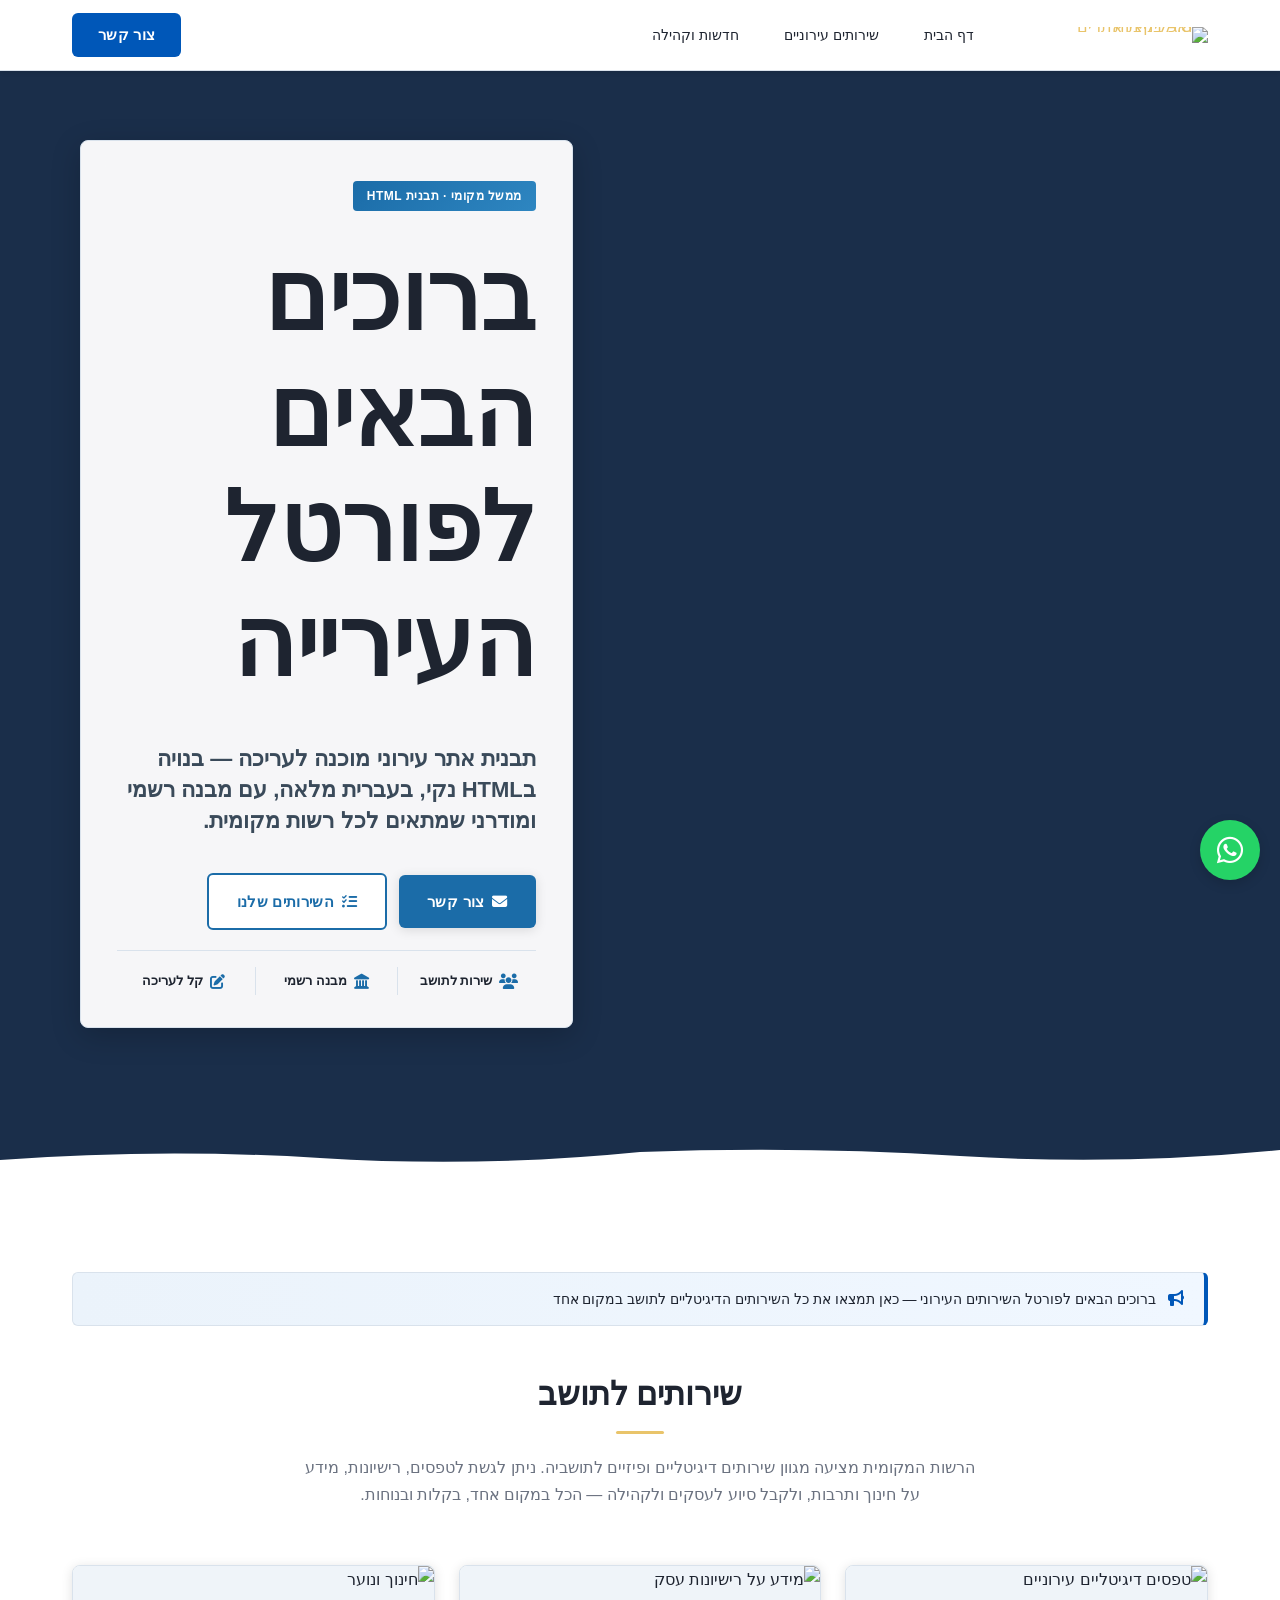
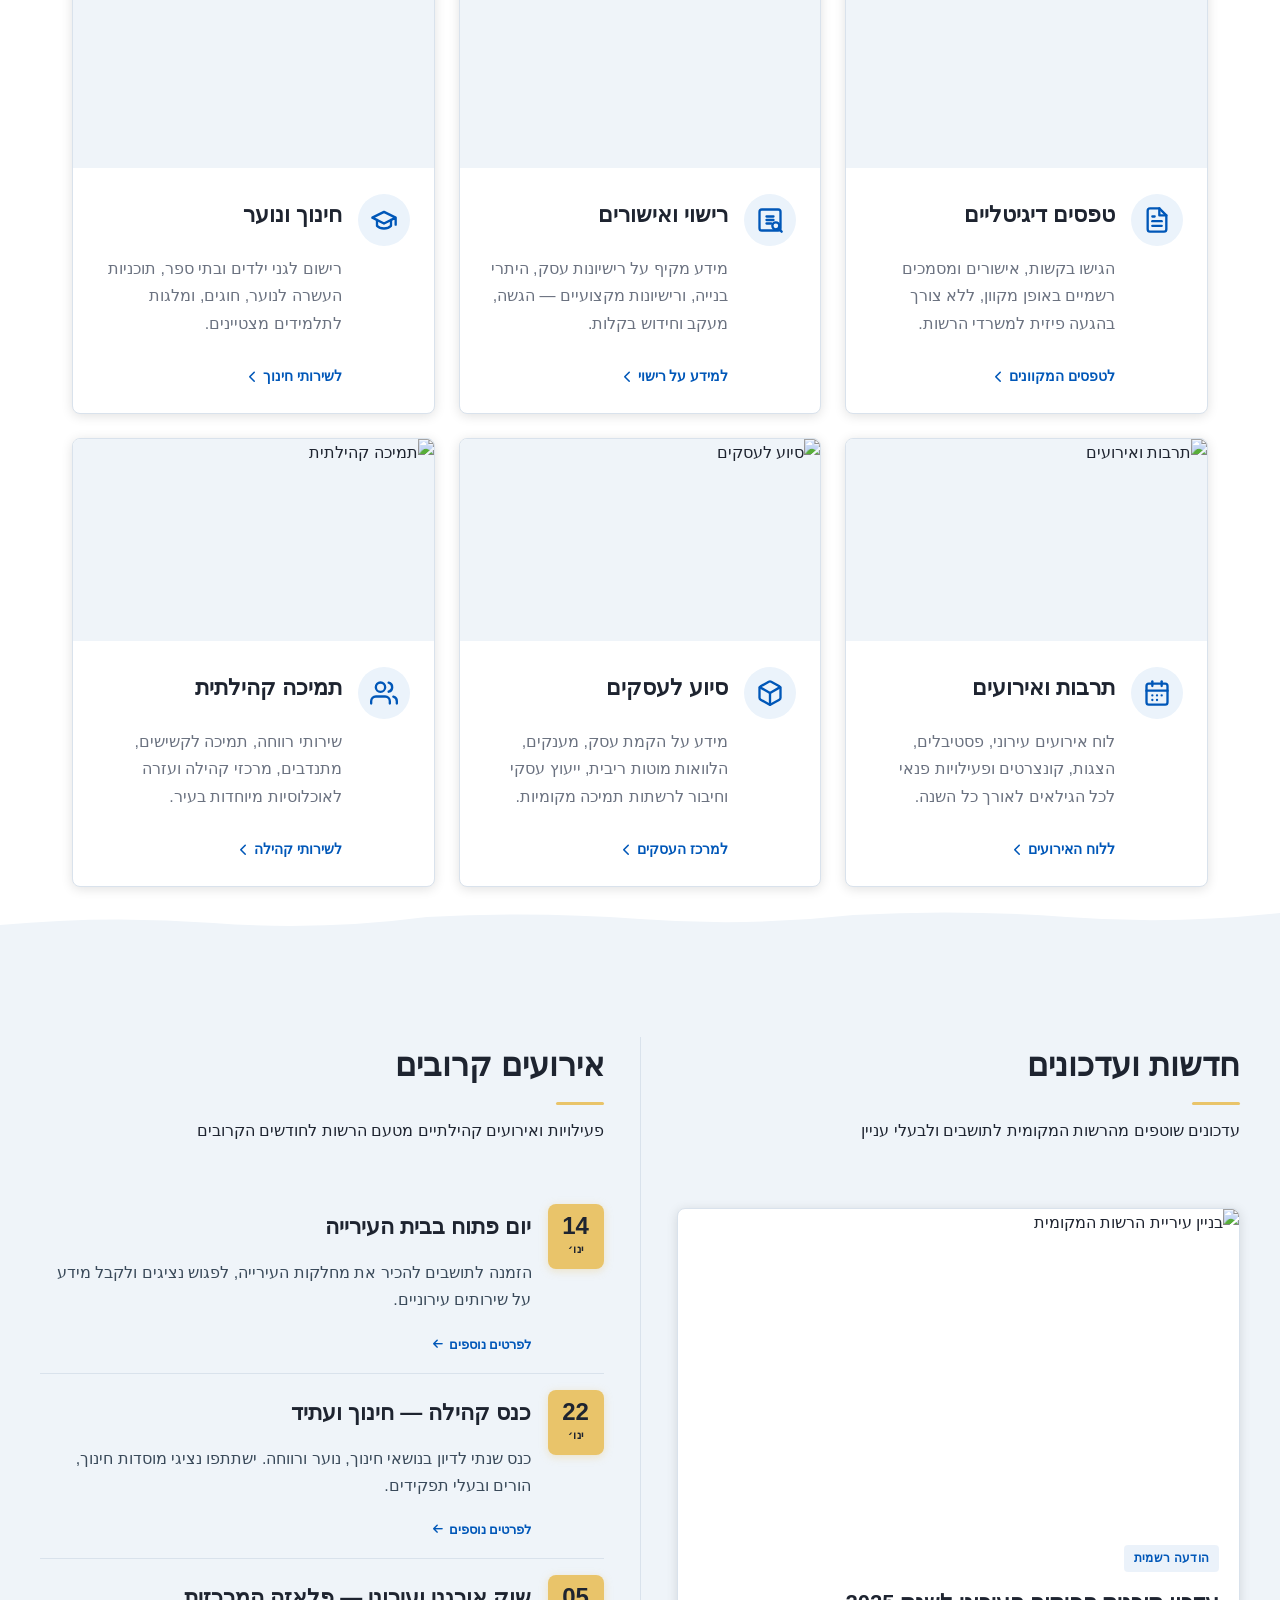
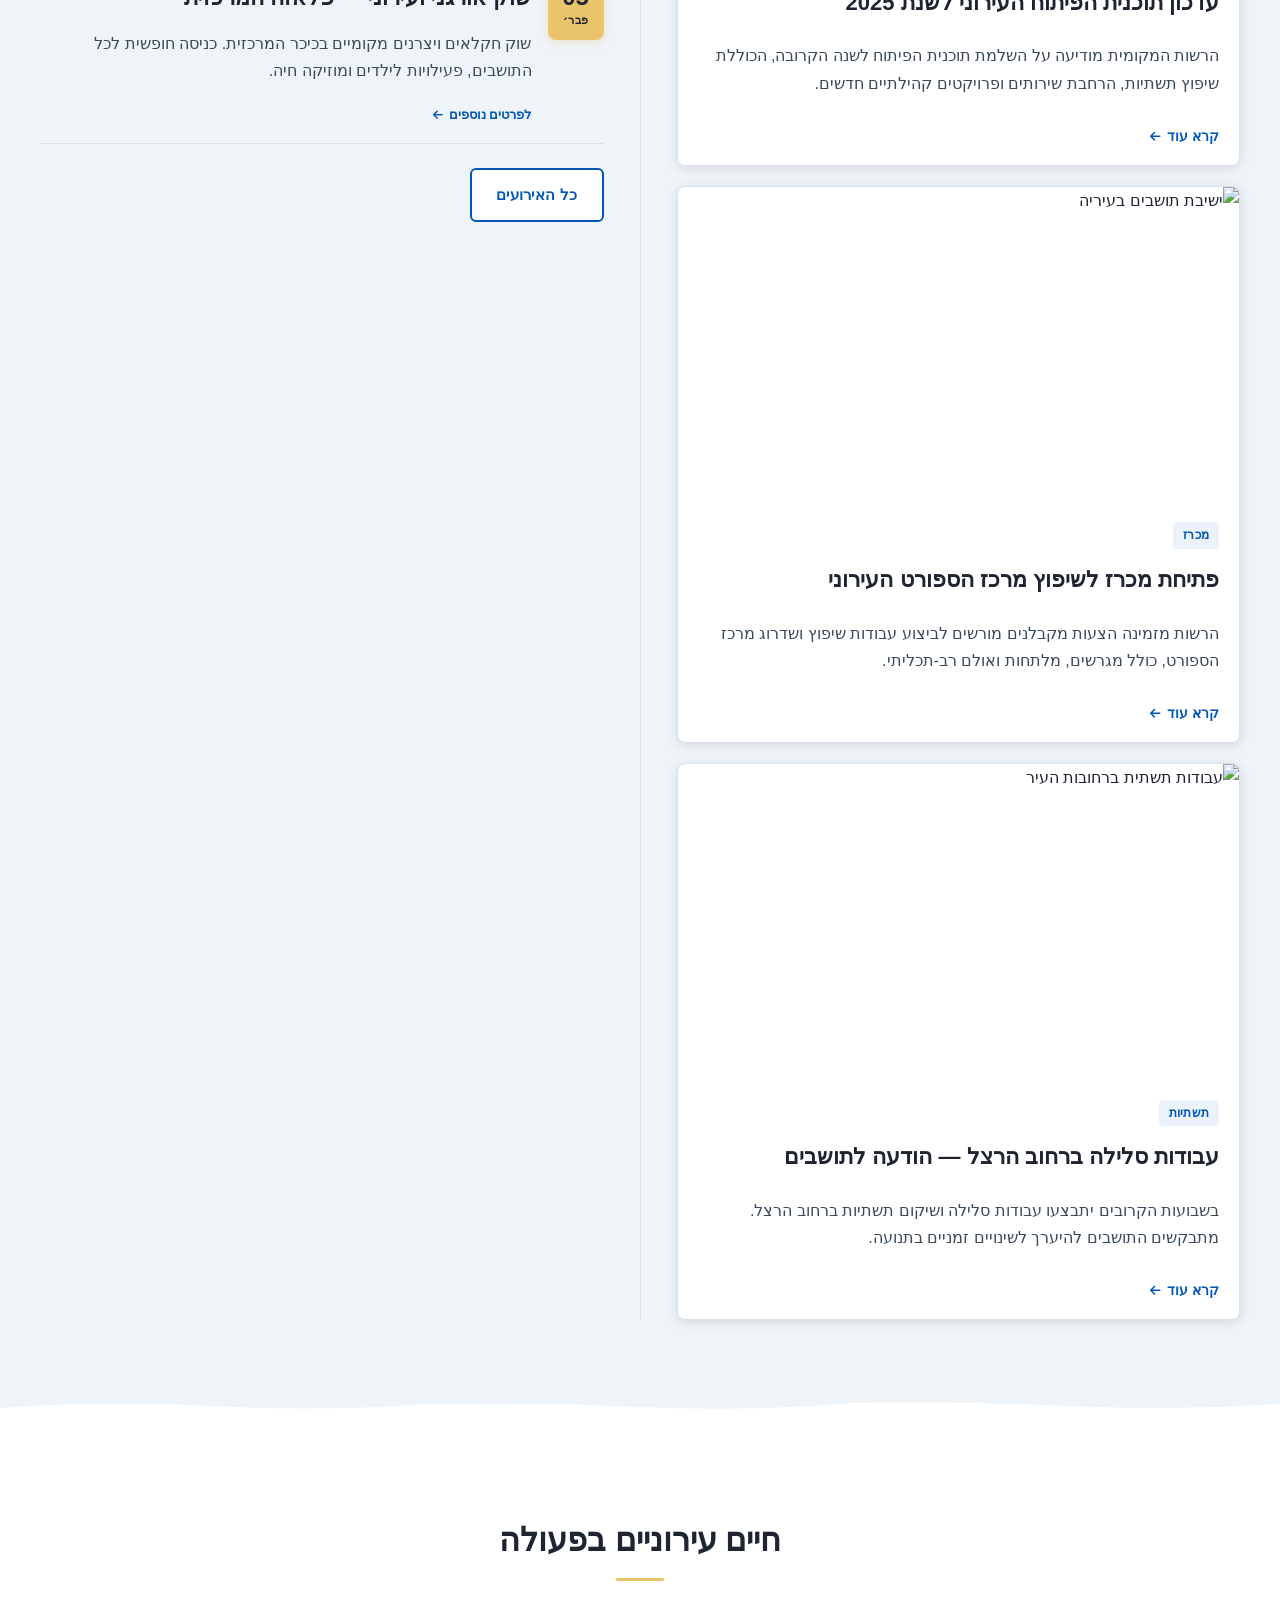
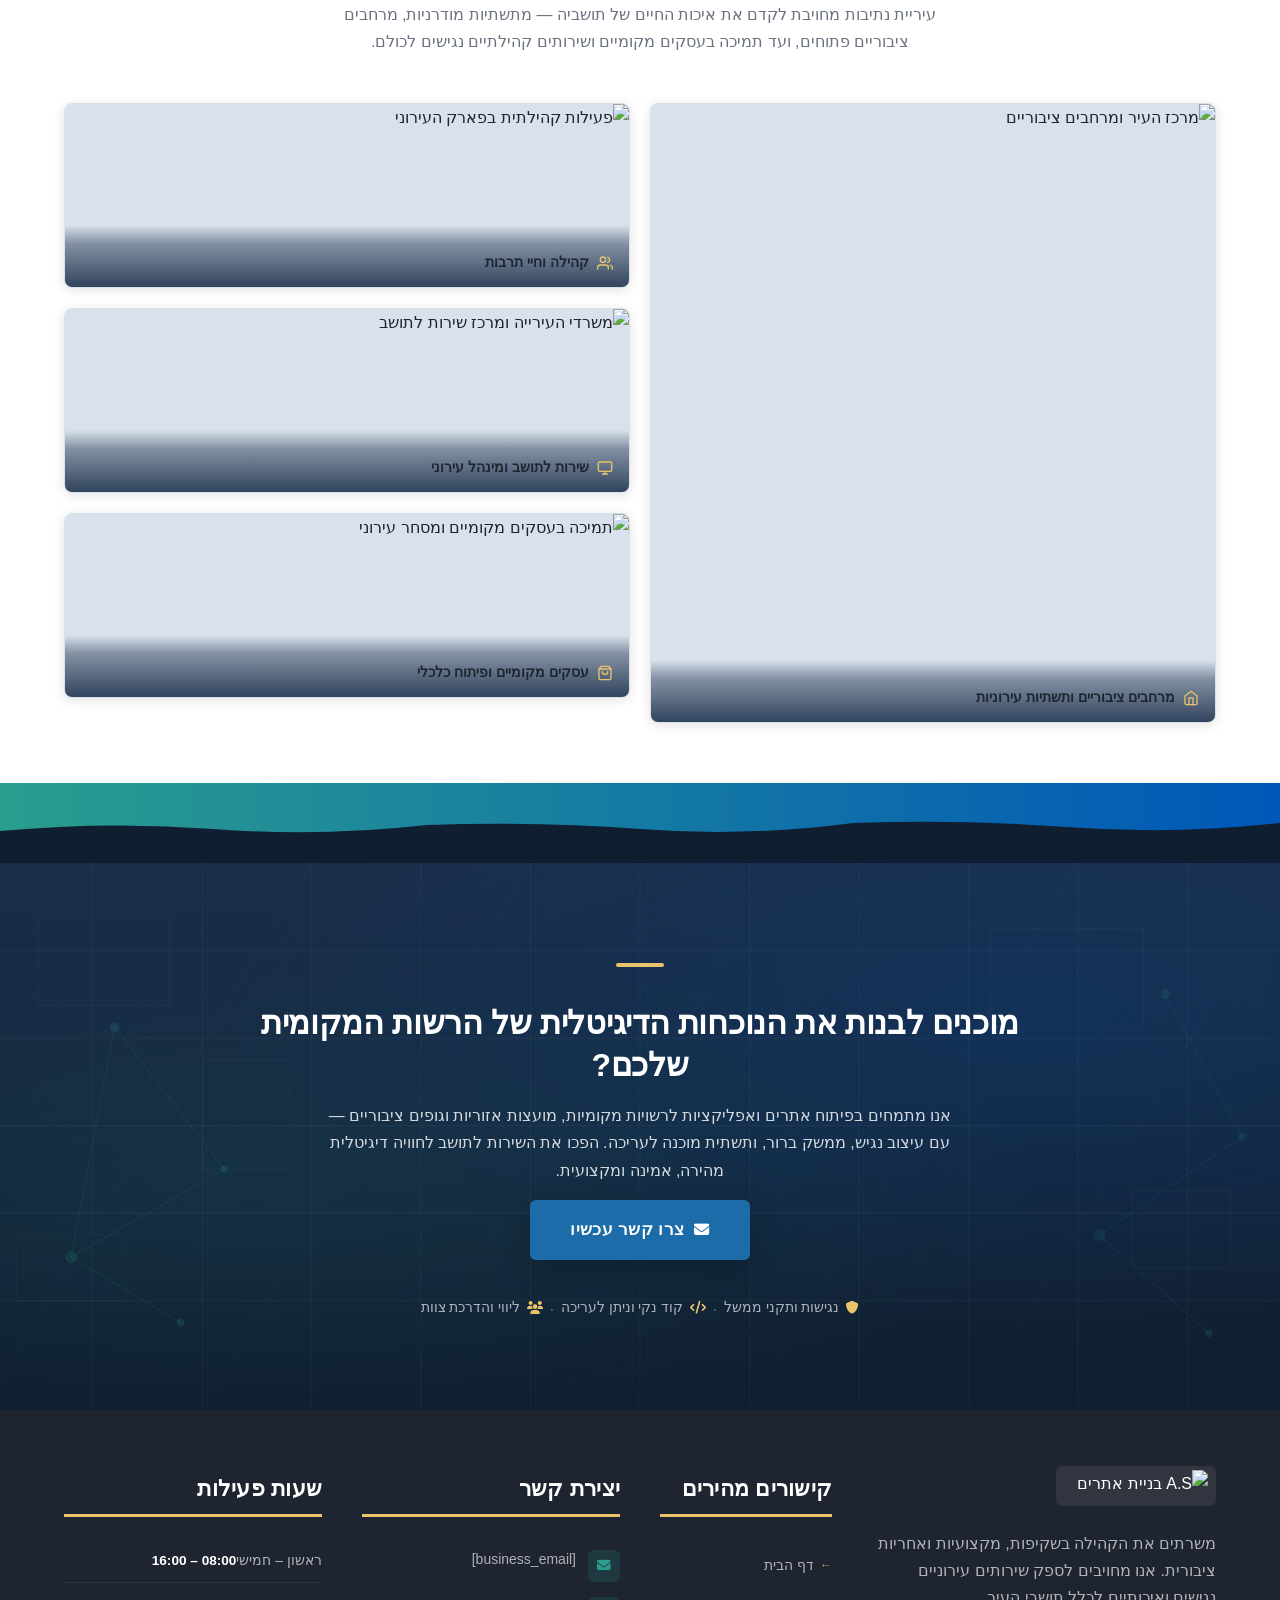
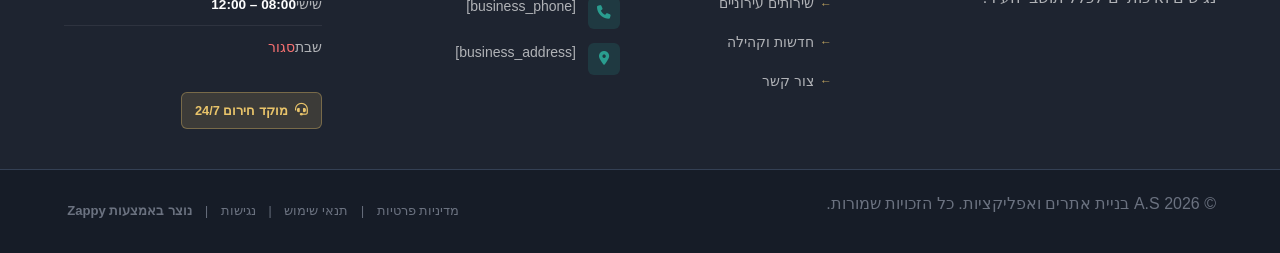
==== index.html @ 297252cd "Background sync: Progressive GitHub Sync" ====
<!DOCTYPE html>
<html lang="he" dir="rtl">
<head>
    <meta charset="UTF-8">
    <meta name="viewport" content="width=device-width, initial-scale=1.0">
    <meta name="robots" content="index, follow">
    <title>local government municipality — A.S בניית אתרים ואפליקציות</title>
    <meta name="description" content="ברוכים הבאים לפורטל העירוני המוביל – כאן תמצאו את כל המידע על ממשל מקומי, שירותים עירוניים, חדשות ועדכונים שוטפים לתושבים. הצטרפו לקהילה שלנו עוד היום!">
    <meta name="keywords" content="ממשל מקומי עירוני, פורטל תושבים, שירותי עירייה, home rule municipality, אתר עירייה">
    
    <!-- Favicons -->
    <link rel="icon" type="image/x-icon" href="/assets/favicon.ico">
    <link rel="icon" type="image/png" sizes="16x16" href="/assets/favicon-16x16.png">
    <link rel="icon" type="image/png" sizes="32x32" href="/assets/favicon-32x32.png">
    <link rel="icon" type="image/png" sizes="48x48" href="/assets/favicon-48x48.png">
    <link rel="icon" type="image/png" sizes="192x192" href="/assets/favicon-192x192.png">
    <link rel="icon" type="image/png" sizes="512x512" href="/assets/favicon-512x512.png">
    <link rel="apple-touch-icon" href="/assets/apple-touch-icon.png">
    <!-- Zappy Analytics -->
<script>
(function() {
  'use strict';
  
  // Configuration
  var config = {
    websiteId: '640e564a-4378-4548-986a-32f218de85ae',
    apiUrl: 'https://api.zappy5.com/api/analytics/track',
    sessionDuration: 30 * 60 * 1000, // 30 minutes
    visitorDuration: 30 * 24 * 60 * 60 * 1000, // 30 days
    trackPageViews: true,
    trackClicks: true,
    trackFormSubmissions: true
  };
  
  // Generate or retrieve persistent visitor ID (30 days)
  function getVisitorId() {
    var visitorKey = 'zappy_visitor_' + config.websiteId;
    var visitor = null;
    
    try {
      visitor = localStorage.getItem(visitorKey);
      if (visitor) {
        var visitorData = JSON.parse(visitor);
        var now = Date.now();
        
        // Check if visitor ID is still valid (30 days)
        if (now - visitorData.created < config.visitorDuration) {
          // Update last seen timestamp
          visitorData.lastSeen = now;
          localStorage.setItem(visitorKey, JSON.stringify(visitorData));
          return visitorData.id;
        }
      }
    } catch (e) {
      console.warn('Zappy Analytics: LocalStorage not available');
    }
    
    // Generate new visitor ID
    var newVisitorId = 'zv_' + Date.now() + '_' + Math.random().toString(36).substr(2, 9);
    
    try {
      localStorage.setItem(visitorKey, JSON.stringify({
        id: newVisitorId,
        created: Date.now(),
        lastSeen: Date.now()
      }));
    } catch (e) {
      // Continue without local storage
    }
    
    return newVisitorId;
  }
  
  // Generate or retrieve session ID (30 minutes)
  function getSessionId() {
    var sessionKey = 'zappy_session_' + config.websiteId;
    var session = null;
    
    try {
      session = sessionStorage.getItem(sessionKey);
      if (session) {
        var sessionData = JSON.parse(session);
        var now = Date.now();
        
        // Check if session is still valid
        if (now - sessionData.timestamp < config.sessionDuration) {
          // Update timestamp
          sessionData.timestamp = now;
          sessionStorage.setItem(sessionKey, JSON.stringify(sessionData));
          return sessionData.id;
        }
      }
    } catch (e) {
      console.warn('Zappy Analytics: SessionStorage not available');
    }
    
    // Generate new session ID
    var newSessionId = 'zs_' + Date.now() + '_' + Math.random().toString(36).substr(2, 9);
    
    try {
      sessionStorage.setItem(sessionKey, JSON.stringify({
        id: newSessionId,
        timestamp: Date.now()
      }));
    } catch (e) {
      // Continue without session storage
    }
    
    return newSessionId;
  }
  
  var visitorId = getVisitorId();
  var sessionId = getSessionId();
  
  // Track an event
  function trackEvent(eventType, data) {
    data = data || {};
    
    var eventData = {
      website_id: config.websiteId,
      event_type: eventType,
      page_path: window.location.pathname,
      referrer: document.referrer || 'direct',
      visitor_id: visitorId,
      session_id: sessionId,
      metadata: data
    };
    
    // Use sendBeacon if available (better for page unload events)
    if (navigator.sendBeacon) {
      var blob = new Blob([JSON.stringify(eventData)], { type: 'application/json' });
      navigator.sendBeacon(config.apiUrl, blob);
    } else {
      // Fallback to fetch
      fetch(config.apiUrl, {
        method: 'POST',
        headers: {
          'Content-Type': 'application/json'
        },
        body: JSON.stringify(eventData),
        keepalive: true
      }).catch(function(error) {
        console.warn('Zappy Analytics: Failed to track event', error);
      });
    }
  }
  
  // Track page view
  if (config.trackPageViews) {
    trackEvent('pageview', {
      title: document.title,
      url: window.location.href
    });
  }
  
  // Track clicks on important elements
  if (config.trackClicks) {
    document.addEventListener('click', function(e) {
      var target = e.target;
      
      // Track button clicks (counted as actions)
      if (target.tagName === 'BUTTON' || target.closest('button')) {
        var button = target.tagName === 'BUTTON' ? target : target.closest('button');
        trackEvent('click', {
          element: 'button',
          text: button.textContent.trim().substring(0, 100),
          id: button.id || null,
          class: button.className || null
        });
      }
      
      // Track link clicks (navigation - not counted as actions)
      else if (target.tagName === 'A' || target.closest('a')) {
        var link = target.tagName === 'A' ? target : target.closest('a');
        trackEvent('navigation', {
          element: 'link',
          text: link.textContent.trim().substring(0, 100),
          href: link.href,
          external: link.hostname !== window.location.hostname
        });
      }
    }, true);
  }
  
  // Track form submissions
  if (config.trackFormSubmissions) {
    document.addEventListener('submit', function(e) {
      var form = e.target;
      
      trackEvent('form_submit', {
        form_id: form.id || null,
        form_name: form.name || null,
        form_action: form.action || null,
        form_method: form.method || 'GET'
      });
    }, true);
  }
  
  // Track time on page (send on page unload)
  var pageLoadTime = Date.now();
  
  window.addEventListener('beforeunload', function() {
    var timeOnPage = Math.floor((Date.now() - pageLoadTime) / 1000); // in seconds
    
    trackEvent('page_unload', {
      time_on_page: timeOnPage,
      page_path: window.location.pathname
    });
  });
  
  // Expose tracking function globally for custom events
  window.zappyAnalytics = {
    track: trackEvent,
    getVisitorId: function() { return visitorId; },
    getSessionId: function() { return sessionId; }
  };
  
})();
</script>
<!-- End Zappy Analytics -->
    <meta property="og:title" content="local government municipality — A.S בניית אתרים ואפליקציות">
    <meta property="og:description" content="ברוכים הבאים לפורטל העירוני המוביל – כאן תמצאו את כל המידע על ממשל מקומי, שירותים עירוניים, חדשות ועדכונים שוטפים לתושבים. הצטרפו לקהילה שלנו עוד היום!">
    <meta name="twitter:card" content="summary_large_image">
    <meta name="twitter:title" content="local government municipality — A.S בניית אתרים ואפליקציות">
    <meta name="twitter:description" content="ברוכים הבאים לפורטל העירוני המוביל – כאן תמצאו את כל המידע על ממשל מקומי, שירותים עירוניים, חדשות ועדכונים שוטפים לתושבים. הצטרפו לקהילה שלנו עוד היום!">
    <meta property="og:type" content="website">
  <meta property="og:locale" content="he_IL">
  
  
  
  
  
  <link rel="stylesheet" href="https://cdnjs.cloudflare.com/ajax/libs/font-awesome/6.4.0/css/all.min.css">
  <style>
    .skip-link { position: absolute; top: 0; left: 0; transform: translateY(-200%); padding: 12px 18px; background: var(--bg-dark, #1a1a1a); color: var(--text-light, #fff); font-weight: 600; border-radius: 0 0 8px 0; z-index: 10000; }
    .skip-link:focus { transform: none; outline: 2px solid var(--ring, #fff); outline-offset: 2px; }
    :focus-visible { outline: 2px solid var(--ring, currentColor); outline-offset: 3px; }
  </style>


  
    <!-- Favicons -->
    <link rel="icon" type="image/x-icon" href="/assets/favicon.ico">
    <link rel="icon" type="image/png" sizes="16x16" href="/assets/favicon-16x16.png">
    <link rel="icon" type="image/png" sizes="32x32" href="/assets/favicon-32x32.png">
    <link rel="icon" type="image/png" sizes="48x48" href="/assets/favicon-48x48.png">
    <link rel="icon" type="image/png" sizes="192x192" href="/assets/favicon-192x192.png">
    <link rel="icon" type="image/png" sizes="512x512" href="/assets/favicon-512x512.png">
    <link rel="apple-touch-icon" href="/assets/apple-touch-icon.png">
    <!-- Cookie Consent -->
    <link rel="stylesheet" href="https://cdn.jsdelivr.net/npm/vanilla-cookieconsent@3/dist/cookieconsent.css">
    <script src="https://cdn.jsdelivr.net/npm/vanilla-cookieconsent@3/dist/cookieconsent.umd.js"></script>
    <!-- Mickidum Accessibility Toolbar -->
    <script src="https://cdn.jsdelivr.net/gh/mickidum/acc_toolbar/acctoolbar/acctoolbar.min.js"></script>
    <link rel="stylesheet" href="/styles.css">

    <style id="zappy-dropdown-submenu-styles">
      /* ========== DESKTOP DROPDOWN SUBMENU STYLES ========== */
      /* Base styles for dropdown submenus - parent must be positioned */
      .nav-menu li:has(.sub-menu), nav li:has(.sub-menu), .navbar li:has(.sub-menu), #navMenu li:has(.sub-menu) { position: relative; }
      /* Submenu base - hidden by default */
      .nav-menu .sub-menu, nav .sub-menu, .navbar .sub-menu, #navMenu .sub-menu { display: block !important; position: absolute !important; top: 100%; left: 0; min-width: 220px; background: white; border-radius: 8px; box-shadow: 0 8px 25px rgba(0,0,0,0.15); padding: 8px 0; opacity: 0; visibility: hidden; transform: translateY(10px); transition: all 0.3s ease; z-index: 1000; list-style: none; pointer-events: none; }
      /* CRITICAL: Desktop hover styles to show dropdown */
      .nav-menu li:hover > .sub-menu, nav li:hover > .sub-menu, .navbar li:hover > .sub-menu, #navMenu li:hover > .sub-menu { opacity: 1 !important; visibility: visible !important; transform: translateY(0) !important; pointer-events: auto !important; }
      /* Submenu item styling */
      .sub-menu li { list-style: none; margin: 0; padding: 0; }
      .sub-menu a { display: block !important; padding: 10px 16px !important; color: var(--text-dark, #333) !important; font-weight: 500; text-decoration: none; white-space: nowrap; transition: background-color 0.2s; }
      .sub-menu .zappy-nav-child > a { padding-left: 28px !important; font-size: 0.9em !important; opacity: 0.85 !important; }
      [dir="rtl"] .sub-menu .zappy-nav-child > a, html[lang="he"] .sub-menu .zappy-nav-child > a, html[lang="ar"] .sub-menu .zappy-nav-child > a { padding-left: 10px !important; padding-right: 28px !important; }
      .sub-menu .zappy-nav-parent > a { font-weight: 600 !important; }
      .sub-menu a:hover { background-color: #f5f5f5; }
      /* RTL (Hebrew/Arabic) dropdown positioning */
      [dir="rtl"] .nav-menu .sub-menu, [dir="rtl"] nav .sub-menu, [dir="rtl"] .navbar .sub-menu, html[lang="he"] .nav-menu .sub-menu, html[lang="he"] nav .sub-menu, html[lang="he"] .navbar .sub-menu, html[lang="ar"] .nav-menu .sub-menu, html[lang="ar"] nav .sub-menu, html[lang="ar"] .navbar .sub-menu { left: auto !important; right: 0 !important; }
      /* Hide empty dropdown menus (exclude catalog sub-menus that use <a> children instead of <li>) */
      .sub-menu:empty, .sub-menu:not(:has(li:not(.zappy-hidden-menu-item))):not(:has(> a)), .sub-menu:not(:has(li)):not(:has(> a)) { display: none !important; opacity: 0 !important; visibility: hidden !important; pointer-events: none !important; }
      /* Desktop: show submenu on Menu Group hover */
      li:has(.menu-group-title):hover > .sub-menu { opacity: 1 !important; visibility: visible !important; transform: translateY(0) !important; pointer-events: auto !important; }
      /* Menu Group title styling */
      .nav-menu > li > .menu-group-title, #navMenu > li > .menu-group-title { display: inline-block; padding: 0.5rem 1rem; cursor: default; user-select: none; }
      
      /* ========== MOBILE SUBMENU STYLES ========== */
      @media (max-width: 768px) {
        .nav-menu .sub-menu, nav .sub-menu, .navbar .sub-menu, #navMenu .sub-menu { position: static !important; transform: none !important; box-shadow: none !important; background: transparent !important; max-height: 0; overflow: hidden; opacity: 0; visibility: hidden; transition: max-height 0.3s ease, opacity 0.3s ease; padding: 0 !important; border-radius: 0 !important; }
        .navbar .sub-menu.mobile-expanded, .nav-menu .sub-menu.mobile-expanded, #navMenu .sub-menu.mobile-expanded { max-height: none !important; overflow-y: visible !important; opacity: 1 !important; visibility: visible !important; padding: 8px 0 8px 16px !important; }
        [dir="rtl"] .sub-menu.mobile-expanded, html[lang="he"] .sub-menu.mobile-expanded { padding: 8px 16px 8px 0 !important; }
        /* Disable hover behavior on mobile */
        .nav-menu li:hover > .sub-menu, nav li:hover > .sub-menu, .navbar li:hover > .sub-menu, #navMenu li:hover > .sub-menu { opacity: 0; visibility: hidden; pointer-events: none; }
        .nav-menu li > .sub-menu.mobile-expanded, nav li > .sub-menu.mobile-expanded, .navbar li > .sub-menu.mobile-expanded, #navMenu li > .sub-menu.mobile-expanded { opacity: 1 !important; visibility: visible !important; pointer-events: auto !important; }
        .nav-menu li:has(.sub-menu), nav li:has(.sub-menu), .navbar li:has(.sub-menu), #navMenu li:has(.sub-menu) { display: flex !important; flex-wrap: wrap !important; align-items: center !important; position: relative !important; min-height: 44px !important; }
        .nav-menu li:has(.sub-menu) > a, nav li:has(.sub-menu) > a, .navbar li:has(.sub-menu) > a, #navMenu li:has(.sub-menu) > a { flex: 1 !important; min-width: 0 !important; }
        .nav-menu li:has(.sub-menu) > .menu-group-title, nav li:has(.sub-menu) > .menu-group-title, .navbar li:has(.sub-menu) > .menu-group-title, #navMenu li:has(.sub-menu) > .menu-group-title { flex: 1 !important; min-width: 0 !important; padding: 0 !important; line-height: inherit !important; }
        .nav-menu li:has(.sub-menu) > .sub-menu, nav li:has(.sub-menu) > .sub-menu, .navbar li:has(.sub-menu) > .sub-menu, #navMenu li:has(.sub-menu) > .sub-menu { flex-basis: 100% !important; width: 100% !important; }
        .nav-menu li:has(.sub-menu) > a [class*="chevron"], .nav-menu li:has(.sub-menu) > a [class*="arrow"], .nav-menu li:has(.sub-menu) > a .fa-chevron-down, .nav-menu li:has(.sub-menu) > a .fa-angle-down, nav li:has(.sub-menu) > a [class*="chevron"], nav li:has(.sub-menu) > a [class*="arrow"], #navMenu li:has(.sub-menu) > a [class*="chevron"], #navMenu li:has(.sub-menu) > a [class*="arrow"] { display: none !important; visibility: hidden !important; }
        .mobile-submenu-toggle { display: flex !important; align-items: center !important; justify-content: center !important; width: 44px !important; height: auto !important; background: transparent !important; border: none !important; cursor: pointer !important; color: var(--text-dark) !important; position: static !important; flex-shrink: 0 !important; align-self: stretch !important; z-index: 2 !important; padding: 0 !important; margin: 0 !important; }
        .mobile-submenu-toggle::after { content: '' !important; width: 0 !important; height: 0 !important; border-left: 6px solid transparent !important; border-right: 6px solid transparent !important; border-top: 7px solid currentColor !important; transition: transform 0.3s ease !important; }
        .mobile-submenu-toggle.expanded::after { transform: rotate(180deg) !important; }
        .sub-menu a { padding: 10px 0 !important; display: block !important; color: var(--text-dark) !important; white-space: normal !important; }
        .sub-menu .zappy-nav-child > a { padding-left: 28px !important; font-size: 0.9em !important; opacity: 0.85 !important; }
        [dir="rtl"] .sub-menu .zappy-nav-child > a, html[lang="he"] .sub-menu .zappy-nav-child > a, html[lang="ar"] .sub-menu .zappy-nav-child > a { padding-left: 0 !important; padding-right: 28px !important; }
        .sub-menu .zappy-nav-parent > a { font-weight: 600 !important; }
        .nav-menu.active, #navMenu.active { max-width: 100vw !important; overflow-x: hidden !important; box-sizing: border-box !important; }
        .navbar .sub-menu li a, nav.navbar .sub-menu li a, .zappy-products-dropdown .sub-menu a { color: var(--text-dark) !important; }
      }
      @media (min-width: 769px) { .mobile-submenu-toggle { display: none !important; } }
    </style>

    <style id="zappy-widget-visibility">
      html[dir="rtl"] .whatsapp-float { right: 20px !important; left: auto !important; }
      html[dir="ltr"] .whatsapp-float, html:not([dir]) .whatsapp-float { left: 20px !important; right: auto !important; }
      html[dir="rtl"] #mic-access-tool-general-button, html[dir="rtl"] .mic-access-tool-general-button,
      html[dir="rtl"] #mic-init-access-tool .mic-access-tool-general-button,
      html[dir="rtl"] #mic-init-access-tool #mic-access-tool-general-button,
      html[dir="rtl"] ._access-icon { left: 20px !important; right: auto !important; }
      html[dir="ltr"] #mic-access-tool-general-button, html[dir="ltr"] .mic-access-tool-general-button,
      html[dir="ltr"] #mic-init-access-tool .mic-access-tool-general-button,
      html[dir="ltr"] #mic-init-access-tool #mic-access-tool-general-button,
      html[dir="ltr"] ._access-icon,
      html:not([dir]) #mic-access-tool-general-button, html:not([dir]) .mic-access-tool-general-button,
      html:not([dir]) #mic-init-access-tool .mic-access-tool-general-button,
      html:not([dir]) #mic-init-access-tool #mic-access-tool-general-button,
      html:not([dir]) ._access-icon { right: 20px !important; left: auto !important; }
      @media (max-width: 768px) { .whatsapp-float { display: flex !important; } }
      @media (min-width: 769px) { .whatsapp-float { display: flex !important; } }
      @media (max-width: 768px) {
        #mic-access-tool-general-button, .mic-access-tool-general-button,
        #mic-init-access-tool .mic-access-tool-general-button, #mic-init-access-tool #mic-access-tool-general-button,
        ._access-icon { display: flex !important; visibility: visible !important; opacity: 1 !important; pointer-events: auto !important; }
        #mic-access-tool-box.opened-mic-access-tool, .mic-access-tool-box.opened-mic-access-tool,
        #mic-init-access-tool #mic-access-tool-box.opened-mic-access-tool {
          visibility: visible !important; opacity: 1 !important; pointer-events: auto !important;
        }
      }
      @media (min-width: 769px) {
        #mic-access-tool-general-button, .mic-access-tool-general-button,
        #mic-init-access-tool .mic-access-tool-general-button, #mic-init-access-tool #mic-access-tool-general-button,
        ._access-icon { display: flex !important; visibility: visible !important; opacity: 1 !important; pointer-events: auto !important; }
        #mic-access-tool-box.opened-mic-access-tool, .mic-access-tool-box.opened-mic-access-tool,
        #mic-init-access-tool #mic-access-tool-box.opened-mic-access-tool {
          visibility: visible !important; opacity: 1 !important; pointer-events: auto !important;
        }
      }
    </style>
</head>
<body>
<a class="skip-link" href="#main">דלג לתוכן הראשי</a>
  <nav class="navbar" dir="rtl">
  <button class="mobile-toggle" id="mobileToggle" aria-label="Menu">
    <svg class="hamburger-icon" width="24" height="24" viewBox="0 0 24 24" fill="none">
      <path d="M3 12h18M3 6h18M3 18h18" stroke="currentColor" stroke-width="2" stroke-linecap="round"></path>
    </svg>
    <svg class="close-icon" width="24" height="24" viewBox="0 0 24 24" fill="none" style="display: none;">
      <path d="M18 6L6 18M6 6l12 12" stroke="currentColor" stroke-width="2" stroke-linecap="round"></path>
    </svg>
  </button>

  <button class="phone-header-btn" data-phone="" aria-label="Call">
    <svg width="20" height="20" viewBox="0 0 24 24" fill="currentColor">
      <path d="M22 16.92v3a2 2 0 0 1-2.18 2 19.79 19.79 0 0 1-8.63-3.07 19.5 19.5 0 0 1-6-6 19.79 19.79 0 0 1-3.07-8.67A2 2 0 0 1 4.11 2h3a2 2 0 0 1 2 1.72 12.84 12.84 0 0 0 .7 2.81 2 2 0 0 1-.45 2.11L8.09 9.91a16 16 0 0 0 6 6l1.27-1.27a2 2 0 0 1 2.11-.45 12.84 12.84 0 0 0 2.81.7A2 2 0 0 1 22 16.92z"></path>
    </svg>
  </button>

  <div class="nav-container">
    <div class="nav-right-group"><div class="nav-brand">
      <a href="/" class="logo-link"><img class="logo" src="/assets/site---------image-1.webp" alt="A.S בניית אתרים ואפליקציות"></a>
    </div><ul class="nav-menu" id="navMenu"><li><a href="/">דף הבית</a></li><li><a href="/services">שירותים עירוניים</a></li><li><a href="/community">חדשות וקהילה</a></li></ul></div>

    

    <div class="nav-cta-container">
      <a href="/contact" class="nav-cta-btn">צור קשר</a>
    </div>
  </div>
</nav>
<script>

// Navbar Mobile Menu Toggle and Contrast Fix
(function() {
  // Use 'load' event instead of 'DOMContentLoaded' to ensure we run AFTER all other scripts
  window.addEventListener('load', function() {
    
    // FIX MOBILE BUTTON CONTRAST
    // Detect navbar background color and apply contrasting color to mobile buttons
    const navbar = document.querySelector('.navbar, nav, header');
    if (!navbar) {
      console.log('[Navbar] Navbar element not found');
      return;
    }
    
    // DECLARE VARIABLES EARLY to avoid Temporal Dead Zone errors
    // These are used in multiple places below
    let mobileToggle = document.getElementById('mobileToggle') ||
                       document.querySelector('.mobile-toggle') ||
                       document.querySelector('.hamburger') ||
                       document.querySelector('.hamburger-menu') ||
                       document.querySelector('.menu-toggle') ||
                       document.querySelector('.burger-menu') ||
                       document.querySelector('[aria-label="Menu"]') ||
                       document.querySelector('[aria-label="תפריט"]');
    
    const phoneBtn = document.querySelector('.phone-header-btn');
    
    const computedStyle = window.getComputedStyle(navbar);
    let bgColor = computedStyle.backgroundColor;
    
    console.log('[Navbar] Initial navbar background:', bgColor);
    
    // Check if background is transparent or rgba with 0 alpha
    const isTransparent = bgColor === 'transparent' || 
                         bgColor === 'rgba(0, 0, 0, 0)' ||
                         (bgColor.startsWith('rgba') && bgColor.includes(', 0)'));
    
    if (isTransparent) {
      // Check for background-image or gradient
      const bgImage = computedStyle.backgroundImage;
      if (bgImage && bgImage !== 'none') {
        console.log('[Navbar] Navbar has background image/gradient, using dark text');
        bgColor = 'rgb(240, 240, 240)'; // Assume light background
      } else {
        // Transparent navbar - check body background
        const bodyBg = window.getComputedStyle(document.body).backgroundColor;
        console.log('[Navbar] Navbar transparent, using body background:', bodyBg);
        bgColor = bodyBg;
      }
    }
    
    // Calculate luminance to determine if background is light or dark
    const rgb = bgColor.match(/\d+/g);
    if (rgb && rgb.length >= 3) {
      const r = parseInt(rgb[0]);
      const g = parseInt(rgb[1]);
      const b = parseInt(rgb[2]);
      const luminance = (0.299 * r + 0.587 * g + 0.114 * b) / 255;
      
      // Mobile button colors are set by Claude's AI-generated CSS (same as .nav-menu a)
      // No dynamic color overrides needed - colors come from the generated navbar CSS
      console.log('[Navbar] Mobile button colors preserved from Claude CSS (luminance:', luminance.toFixed(2) + ')');
      
      // FIX ICON SIZES - Ensure SVGs are properly sized and visible
      // INJECT CRITICAL CSS TO OVERRIDE ANY CONFLICTING RULES
      const criticalCSS = document.createElement('style');
      criticalCSS.id = 'zappy-mobile-nav-fix';
      const htmlLang = document.documentElement.lang || 'en';
      const htmlDir = document.documentElement.dir || 'ltr';
      // Check both dir attribute AND lang for RTL detection
      // dir="rtl" is the most reliable indicator
      const isRTL = htmlDir === 'rtl' || htmlLang === 'he' || htmlLang === 'ar';
      
      criticalCSS.textContent = `
        /* Hide mobile buttons on desktop, show only on mobile */
        @media (min-width: 769px) {
          .mobile-toggle,
          .phone-header-btn {
            display: none !important;
          }
        }
        
        /* Show and position mobile buttons correctly on mobile */
        @media (max-width: 768px) {
          .navbar,
          nav.navbar {
            min-height: 70px !important;
          }

          .mobile-toggle,
          .phone-header-btn {
            position: absolute !important;
            top: 0 !important;
            bottom: 0 !important;
            margin-top: auto !important;
            margin-bottom: auto !important;
            transform: none !important;
            z-index: 1001 !important;
            display: flex !important;
            align-items: center !important;
            justify-content: center !important;
            width: 36px !important;
            height: 36px !important;
            border-radius: 50% !important;
            border: none !important;
            cursor: pointer !important;
            padding: 6px !important;
            background: none !important;
            color: var(--nav-text, var(--text-dark)) !important;
            touch-action: manipulation !important;
            -webkit-tap-highlight-color: transparent !important;
          }

          html[data-zappy-site-type="ecommerce"] .phone-header-btn,
          body[data-zappy-site-type="ecommerce"] .phone-header-btn,
          html[data-zappy-site-type="ecommerce"] header .phone-header-btn,
          html[data-zappy-site-type="ecommerce"] nav .phone-header-btn {
            display: none !important;
            visibility: hidden !important;
            width: 0 !important;
            height: 0 !important;
            min-width: 0 !important;
            overflow: hidden !important;
          }
          
          /* LTR positioning (default): hamburger LEFT, phone RIGHT */
          html:not([dir="rtl"]):not([lang="he"]):not([lang="ar"]) .mobile-toggle,
          html[dir="ltr"] .mobile-toggle {
            left: 12px !important;
            right: auto !important;
          }
          html:not([dir="rtl"]):not([lang="he"]):not([lang="ar"]) .phone-header-btn,
          html[dir="ltr"] .phone-header-btn {
            right: 12px !important;
            left: auto !important;
          }
          
          /* RTL positioning: hamburger RIGHT, phone LEFT */
          html[dir="rtl"] .mobile-toggle,
          html[lang="he"] .mobile-toggle,
          html[lang="ar"] .mobile-toggle {
            right: 12px !important;
            left: auto !important;
          }
          html[dir="rtl"] .phone-header-btn,
          html[lang="he"] .phone-header-btn,
          html[lang="ar"] .phone-header-btn {
            left: 12px !important;
            right: auto !important;
          }
          
          /* CRITICAL: Ensure nav-container has min-height on mobile */
          /* All children are positioned absolutely/fixed on mobile, so height:auto collapses to 0 */
          .nav-container {
            min-height: 70px !important;
            position: relative !important;
          }
          
          /* Ensure SVG icons are properly sized and inherit color */
          .mobile-toggle svg,
          .phone-header-btn svg {
            width: 24px !important;
            height: 24px !important;
            /* Don't force display - let JavaScript control hamburger/close toggle */
          }
          
          /* Reset nav-cta-container on mobile - remove desktop box-shadow/padding */
          /* that creates a visible ghost box when CTA button is hidden */
          .nav-cta-container {
            box-shadow: none !important;
            padding: 0 !important;
          }
          
          /* Hide nav-cta-container entirely on mobile when there's no lang-switcher */
          /* (only the CTA button is inside, and it's hidden on mobile) */
          .nav-cta-container:not(:has(.lang-switcher)) {
            display: none !important;
          }
          
          /* CRITICAL: Prevent hero image fade gradient from bleeding over headline text */
          /* The .image-fade-gradient has bottom: -30px (extends below parent) */
          /* On mobile stacked layout, this overlaps the h1 text below the image */
          .hero-image-column {
            overflow: hidden !important;
          }
          .image-fade-gradient {
            bottom: 0 !important;
          }
          
          /* Hide desktop language switcher on mobile - hamburger menu handles it */
          /* High specificity to override stored CSS */
          .lang-switcher,
          .nav-cta-container .lang-switcher,
          .nav-container .lang-switcher,
          .navbar .lang-switcher,
          .navbar .nav-cta-container .lang-switcher {
            display: none !important;
          }
        }
      `;
      
      // Remove existing fix if present and inject new one
      const existing = document.getElementById('zappy-mobile-nav-fix');
      if (existing) existing.remove();
      document.head.appendChild(criticalCSS);
      
      console.log('[Navbar] Critical CSS injected for mobile nav positioning');
      
      // ONLY apply inline positioning styles on mobile viewport
      // On desktop, the CSS handles hiding these buttons with display: none
      // Inline styles were breaking desktop layout by overriding CSS
      const isMobileViewport = window.innerWidth <= 768;
      
      if (mobileToggle) {
        // Icon sizing applies to all viewports for consistency
        const hamburgerIcon = mobileToggle.querySelector('.hamburger-icon');
        const closeIcon = mobileToggle.querySelector('.close-icon');
        
        if (hamburgerIcon) {
          hamburgerIcon.style.setProperty('width', '24px', 'important');
          hamburgerIcon.style.setProperty('height', '24px', 'important');
          hamburgerIcon.style.setProperty('display', 'block', 'important'); // Show hamburger by default
        }
        if (closeIcon) {
          closeIcon.style.setProperty('width', '24px', 'important');
          closeIcon.style.setProperty('height', '24px', 'important');
          closeIcon.style.setProperty('display', 'none', 'important'); // Hide close icon by default
        }
        
        // ONLY set positioning inline styles on mobile
        if (isMobileViewport) {
          mobileToggle.style.setProperty('position', 'absolute', 'important');
          mobileToggle.style.setProperty('top', '0', 'important');
          mobileToggle.style.setProperty('bottom', '0', 'important');
          mobileToggle.style.setProperty('margin-top', 'auto', 'important');
          mobileToggle.style.setProperty('margin-bottom', 'auto', 'important');
          mobileToggle.style.setProperty('transform', 'none', 'important');
          mobileToggle.style.setProperty('z-index', '1001', 'important');
          
          // Clear any inline left/right so CSS can take over based on html[dir]
          mobileToggle.style.removeProperty('left');
          mobileToggle.style.removeProperty('right');
          
          console.log('[Navbar] Mobile toggle positioning applied (mobile viewport)');
        } else {
          // On desktop, clear any positioning styles to let CSS handle it
          mobileToggle.style.removeProperty('position');
          mobileToggle.style.removeProperty('top');
          mobileToggle.style.removeProperty('transform');
          mobileToggle.style.removeProperty('z-index');
          mobileToggle.style.removeProperty('left');
          mobileToggle.style.removeProperty('right');
          console.log('[Navbar] Desktop viewport - cleared mobile toggle inline positioning');
        }
      }
      
      if (phoneBtn) {
        // Icon sizing applies to all viewports
        const phoneIcon = phoneBtn.querySelector('svg');
        if (phoneIcon) {
          phoneIcon.style.width = '24px';
          phoneIcon.style.height = '24px';
          phoneIcon.setAttribute('width', '24');
          phoneIcon.setAttribute('height', '24');
        }
        
        // ONLY set positioning inline styles on mobile
        if (isMobileViewport) {
          phoneBtn.style.setProperty('position', 'absolute', 'important');
          phoneBtn.style.setProperty('top', '0', 'important');
          phoneBtn.style.setProperty('bottom', '0', 'important');
          phoneBtn.style.setProperty('margin-top', 'auto', 'important');
          phoneBtn.style.setProperty('margin-bottom', 'auto', 'important');
          phoneBtn.style.setProperty('transform', 'none', 'important');
          phoneBtn.style.setProperty('z-index', '1001', 'important');
          
          // Clear any inline left/right so CSS can take over based on html[dir]
          phoneBtn.style.removeProperty('left');
          phoneBtn.style.removeProperty('right');
          
          console.log('[Navbar] Phone button positioning applied (mobile viewport)');
        } else {
          // On desktop, clear any positioning styles to let CSS handle it
          phoneBtn.style.removeProperty('position');
          phoneBtn.style.removeProperty('top');
          phoneBtn.style.removeProperty('transform');
          phoneBtn.style.removeProperty('z-index');
          phoneBtn.style.removeProperty('left');
          phoneBtn.style.removeProperty('right');
          console.log('[Navbar] Desktop viewport - cleared phone button inline positioning');
        }
      }
    } else {
      console.log('[Navbar] Could not parse background color:', bgColor);
    }
    
    // MOBILE MENU TOGGLE
    // Re-query in case DOM changed (mobileToggle already declared at top of function)
    mobileToggle = document.getElementById('mobileToggle') ||
                   document.querySelector('.mobile-toggle') ||
                   document.querySelector('.hamburger') ||
                   document.querySelector('.hamburger-menu') ||
                   document.querySelector('.menu-toggle') ||
                   document.querySelector('.burger-menu') ||
                   document.querySelector('[aria-label="Menu"]') ||
                   document.querySelector('[aria-label="תפריט"]');
    
    // EXPANDED SEARCH: Find nav menu by ID or class
    const navMenu = document.getElementById('navMenu') ||
                  document.querySelector('.nav-menu') ||
                  document.querySelector('.nav-links') ||
                  document.querySelector('nav ul:not(.submenu)');
    
    if (!mobileToggle || !navMenu) {
      console.log('[Navbar] Mobile toggle or menu not found:', { toggle: !!mobileToggle, menu: !!navMenu });
      return;
    }
    
    // Ensure navMenu has ID for CSS targeting
    if (!navMenu.id) {
      navMenu.id = 'navMenu';
    }
    
    console.log('[Navbar] Initializing mobile menu...');
    
    // Remove any existing event listeners by cloning the button
    const newToggle = mobileToggle.cloneNode(true);
    mobileToggle.parentNode.replaceChild(newToggle, mobileToggle);
    
    // Toggle menu handler (shared by click and touchend)
    function handleToggle(e) {
      e.preventDefault();
      e.stopPropagation();
      
      const hamburgerIcon = newToggle.querySelector('.hamburger-icon');
      const closeIcon = newToggle.querySelector('.close-icon');
      const isActive = navMenu.classList.contains('active');
      
      if (isActive) {
        // Close menu
        navMenu.classList.remove('active');
        if (hamburgerIcon) hamburgerIcon.style.setProperty('display', 'block', 'important');
        if (closeIcon) closeIcon.style.setProperty('display', 'none', 'important');
        document.body.style.overflow = '';
        console.log('[Navbar] Menu closed');
      } else {
        // Open menu
        navMenu.classList.add('active');
        if (hamburgerIcon) hamburgerIcon.style.setProperty('display', 'none', 'important');
        if (closeIcon) closeIcon.style.setProperty('display', 'block', 'important');
        document.body.style.overflow = 'hidden';
        console.log('[Navbar] Menu opened');
      }
    }
    
    // Use click for desktop/emulation and touchend as iOS Safari fallback.
    // Prevent double-fire with a timestamp guard.
    var lastToggleTime = 0;
    function guardedToggle(e) {
      var now = Date.now();
      if (now - lastToggleTime < 300) return;
      lastToggleTime = now;
      handleToggle(e);
    }
    
    newToggle.addEventListener('click', guardedToggle);
    newToggle.addEventListener('touchend', guardedToggle);
    
    // Close menu when clicking nav links (but NOT dropdown toggles)
    const navLinks = navMenu.querySelectorAll('a');
    navLinks.forEach(function(link) {
      link.addEventListener('click', function() {
        // Don't close if it's a dropdown child (unless it's a real navigation link)
        if (this.getAttribute('href') === '#') return;
        
        const hamburgerIcon = newToggle.querySelector('.hamburger-icon');
        const closeIcon = newToggle.querySelector('.close-icon');
        
        navMenu.classList.remove('active');
        if (hamburgerIcon) hamburgerIcon.style.setProperty('display', 'block', 'important');
        if (closeIcon) closeIcon.style.setProperty('display', 'none', 'important');
        document.body.style.overflow = '';
        console.log('[Navbar] Menu closed (link clicked)');
      });
    });
    
    // DROPDOWN MENU TOGGLE (for mobile and touch devices)
    var dropdownToggles = navMenu.querySelectorAll('.dropdown-toggle');
    dropdownToggles.forEach(function(toggle) {
      toggle.addEventListener('click', function(e) {
        e.preventDefault();
        e.stopPropagation();
        var parent = this.closest('.nav-dropdown');
        if (!parent) return;
        
        // Close other open dropdowns at the same level
        var siblings = parent.parentNode.querySelectorAll('.nav-dropdown.open');
        siblings.forEach(function(sib) {
          if (sib !== parent) sib.classList.remove('open');
        });
        
        parent.classList.toggle('open');
        console.log('[Navbar] Dropdown toggled:', parent.classList.contains('open') ? 'open' : 'closed');
      });
    });
    
    // Close dropdowns when clicking outside
    document.addEventListener('click', function(e) {
      if (!e.target.closest('.nav-dropdown')) {
        var openDropdowns = document.querySelectorAll('.nav-dropdown.open');
        openDropdowns.forEach(function(dd) { dd.classList.remove('open'); });
      }
    });
    
    console.log('[Navbar] Dropdown handlers initialized for ' + dropdownToggles.length + ' dropdowns');
    
    // Phone button functionality (phoneBtn already declared at top of function)
    if (phoneBtn) {
      phoneBtn.addEventListener('click', function() {
        // Get phone number from placeholder in page or use default
        const phoneLinks = document.querySelectorAll('a[href^="tel:"]');
        const phoneNumber = phoneLinks.length > 0 
          ? phoneLinks[0].getAttribute('href').replace('tel:', '')
          : '[business_phone]';
        
        window.location.href = 'tel:' + phoneNumber;
        console.log('[Navbar] Phone button clicked');
      });
    }
    
    console.log('[Navbar] Mobile menu initialized successfully');
    
    // WhatsApp button visibility is now controlled via CSS (siteSettings).
    // No JS-based desktop hiding — the button is visible on both mobile and desktop by default.
  });
})();

</script>
  
  <main id="main">
    <section data-band-index="0" class="index-hero-section" data-layout-spec="דף הבית-hero" dir="rtl" data-hero-type="fullscreen-scrim">
  <!-- Background image layer -->
  <div class="index-hero-bg" aria-hidden="true">
    <img loading="eager" fetchpriority="high" data-hero-bg="true" data-placeholder="index-hero-image-1" data-context="A clean modern Israeli municipal building or civic community center photographed in bright daylight, with clear blue sky, well-maintained grounds, and an official authoritative appearance. Wide angle shot, photorealistic, suitable for a government website hero background." width="1200" height="700" src="/assets/site-index-hero-image-1.webp" alt="בניין עירייה מוניציפלי בישראל בשעות היום" class="index-hero-bg-img">
  </div>

  <!-- Scrim overlay for legibility -->
  <div class="index-hero-scrim" aria-hidden="true"></div>

  <!-- Content card -->
  <div class="index-hero-container">
    <article class="index-hero-card">
      <!-- Label badge -->
      <div class="index-hero-badge">ממשל מקומי · תבנית HTML</div>

      <!-- Main heading -->
      <h1 class="index-hero-h1">ברוכים הבאים<br>לפורטל העירייה</h1>

      <!-- Subtitle -->
      <h3 class="index-hero-subtitle">תבנית אתר עירוני מוכנה לעריכה — בנויה בHTML נקי, בעברית מלאה, עם מבנה רשמי ומודרני שמתאים לכל רשות מקומית.</h3>

      <!-- CTA Buttons -->
      <div class="index-hero-cta-group">
        <a href="/contact" class="btn-primary index-hero-btn-primary">
          <i class="fa-solid fa-envelope" aria-hidden="true"></i>
          צור קשר
        </a>
        <a href="/services" class="btn-secondary index-hero-btn-secondary">
          <i class="fa-solid fa-list-check" aria-hidden="true"></i>
          השירותים שלנו
        </a>
      </div>

      <!-- Trust strip -->
      <div class="index-hero-trust-strip">
        <div class="index-hero-trust-item">
          <i class="fa-solid fa-users" aria-hidden="true"></i>
          <span>שירות לתושב</span>
        </div>
        <div class="index-hero-trust-divider" aria-hidden="true"></div>
        <div class="index-hero-trust-item">
          <i class="fa-solid fa-landmark" aria-hidden="true"></i>
          <span>מבנה רשמי</span>
        </div>
        <div class="index-hero-trust-divider" aria-hidden="true"></div>
        <div class="index-hero-trust-item">
          <i class="fa-solid fa-pen-to-square" aria-hidden="true"></i>
          <span>קל לעריכה</span>
        </div>
      </div>
    </article>
  </div>

  <!-- Bottom divider transitioning to light section -->
  <div class="index-hero-divider-wrapper">
    <svg data-no-icon-edit="true" aria-hidden="true" viewBox="0 0 1200 64" preserveAspectRatio="none" xmlns="http://www.w3.org/2000/svg">
      <path d="M0,64 L0,32 Q150,20 300,30 T600,24 Q750,18 900,28 T1200,22 L1200,64 Z" fill="#FFFFFF"></path>
    </svg>
  </div>
</section>

<section data-band-index="1" class="index-services-section" data-layout-spec="דף הבית-services" dir="rtl">
  <div class="index-services-container">

    <!-- Announcement Ribbon -->
    <div class="index-services-ribbon" aria-label="הודעה לתושבים">
      <span class="index-services-ribbon-icon" aria-hidden="true"><i class="fas fa-bullhorn"></i></span>
      <span class="index-services-ribbon-text">ברוכים הבאים לפורטל השירותים העירוני — כאן תמצאו את כל השירותים הדיגיטליים לתושב במקום אחד</span>
    </div>

    <!-- Section Intro -->
    <div class="index-services-intro">
      <h2 class="index-services-title">שירותים לתושב</h2>
      <div class="index-services-title-accent" aria-hidden="true"></div>
      <p class="index-services-subtitle">הרשות המקומית מציעה מגוון שירותים דיגיטליים ופיזיים לתושביה. ניתן לגשת לטפסים, רישיונות, מידע על חינוך ותרבות, ולקבל סיוע לעסקים ולקהילה — הכל במקום אחד, בקלות ובנוחות.</p>
    </div>

    <!-- Services Grid -->
    <div class="index-services-grid">

      <!-- Card 1: Digital Forms -->
      <article class="index-services-card">
        <div class="index-services-card-image-wrap">
          <img loading="lazy" decoding="async" data-placeholder="index-services-image-1" data-context="Israeli municipal digital forms portal interface on a computer screen, clean government website UI, blue and white color scheme, modern civic technology" width="600" height="400" src="/assets/site-index-services-image-1.webp" alt="טפסים דיגיטליים עירוניים">
        </div>
        <div class="index-services-card-body">
          <div class="index-services-card-icon-wrap" aria-hidden="true">
            <svg data-element-type="icon" data-icon-type="svg" xmlns="http://www.w3.org/2000/svg" viewBox="0 0 24 24" width="28" height="28" fill="none" stroke="currentColor" stroke-width="2" stroke-linecap="round" stroke-linejoin="round" aria-hidden="true"><path d="M14 2H6a2 2 0 0 0-2 2v16a2 2 0 0 0 2 2h12a2 2 0 0 0 2-2V8z"></path><polyline points="14 2 14 8 20 8"></polyline><line x1="16" y1="13" x2="8" y2="13"></line><line x1="16" y1="17" x2="8" y2="17"></line><polyline points="10 9 9 9 8 9"></polyline></svg>
          </div>
          <div class="index-services-card-content">
            <h3 class="index-services-card-title">טפסים דיגיטליים</h3>
            <p class="index-services-card-desc">הגישו בקשות, אישורים ומסמכים רשמיים באופן מקוון, ללא צורך בהגעה פיזית למשרדי הרשות.</p>
            <a href="#" class="index-services-card-link">לטפסים המקוונים <i class="fas fa-chevron-left" aria-hidden="true"></i></a>
          </div>
        </div>
      </article>

      <!-- Card 2: Licensing -->
      <article class="index-services-card">
        <div class="index-services-card-image-wrap">
          <img loading="lazy" decoding="async" data-placeholder="index-services-image-2" data-context="Israeli municipal business license document and official stamp, government licensing office, formal bureaucratic setting with Israeli municipal branding" width="600" height="400" src="/assets/site-index-services-image-2.webp" alt="מידע על רישיונות עסק">
        </div>
        <div class="index-services-card-body">
          <div class="index-services-card-icon-wrap" aria-hidden="true">
            <svg data-element-type="icon" data-icon-type="svg" xmlns="http://www.w3.org/2000/svg" viewBox="0 0 24 24" width="28" height="28" fill="none" stroke="currentColor" stroke-width="2" stroke-linecap="round" stroke-linejoin="round" aria-hidden="true"><rect x="3" y="3" width="18" height="18" rx="2" ry="2"></rect><path d="M9 9h6"></path><path d="M9 12h6"></path><path d="M9 15h4"></path><circle cx="17" cy="17" r="3"></circle><path d="M19.5 19.5L22 22"></path></svg>
          </div>
          <div class="index-services-card-content">
            <h3 class="index-services-card-title">רישוי ואישורים</h3>
            <p class="index-services-card-desc">מידע מקיף על רישיונות עסק, היתרי בנייה, ורישיונות מקצועיים — הגשה, מעקב וחידוש בקלות.</p>
            <a href="#" class="index-services-card-link">למידע על רישוי <i class="fas fa-chevron-left" aria-hidden="true"></i></a>
          </div>
        </div>
      </article>

      <!-- Card 3: Education & Youth -->
      <article class="index-services-card">
        <div class="index-services-card-image-wrap">
          <img loading="lazy" decoding="async" data-placeholder="index-services-image-3" data-context="Israeli elementary school children in a classroom, happy students learning, bright colorful classroom environment, Israeli municipal education setting" width="600" height="400" src="/assets/site-index-services-image-3.webp" alt="חינוך ונוער">
        </div>
        <div class="index-services-card-body">
          <div class="index-services-card-icon-wrap" aria-hidden="true">
            <svg data-element-type="icon" data-icon-type="svg" xmlns="http://www.w3.org/2000/svg" viewBox="0 0 24 24" width="28" height="28" fill="none" stroke="currentColor" stroke-width="2" stroke-linecap="round" stroke-linejoin="round" aria-hidden="true"><path d="M22 10v6M2 10l10-5 10 5-10 5z"></path><path d="M6 12v5c3 3 9 3 12 0v-5"></path></svg>
          </div>
          <div class="index-services-card-content">
            <h3 class="index-services-card-title">חינוך ונוער</h3>
            <p class="index-services-card-desc">רישום לגני ילדים ובתי ספר, תוכניות העשרה לנוער, חוגים, ומלגות לתלמידים מצטיינים.</p>
            <a href="#" class="index-services-card-link">לשירותי חינוך <i class="fas fa-chevron-left" aria-hidden="true"></i></a>
          </div>
        </div>
      </article>

      <!-- Card 4: Culture & Events -->
      <article class="index-services-card">
        <div class="index-services-card-image-wrap">
          <img loading="lazy" decoding="async" data-placeholder="index-services-image-4" data-context="Israeli municipal cultural event or community festival outdoors, people gathering in a public square, colorful banners, Israeli city celebration atmosphere" width="600" height="400" src="/assets/site-index-services-image-4.webp" alt="תרבות ואירועים">
        </div>
        <div class="index-services-card-body">
          <div class="index-services-card-icon-wrap" aria-hidden="true">
            <svg data-element-type="icon" data-icon-type="svg" xmlns="http://www.w3.org/2000/svg" viewBox="0 0 24 24" width="28" height="28" fill="none" stroke="currentColor" stroke-width="2" stroke-linecap="round" stroke-linejoin="round" aria-hidden="true"><rect x="3" y="4" width="18" height="18" rx="2" ry="2"></rect><line x1="16" y1="2" x2="16" y2="6"></line><line x1="8" y1="2" x2="8" y2="6"></line><line x1="3" y1="10" x2="21" y2="10"></line><path d="M8 14h.01M12 14h.01M16 14h.01M8 18h.01M12 18h.01"></path></svg>
          </div>
          <div class="index-services-card-content">
            <h3 class="index-services-card-title">תרבות ואירועים</h3>
            <p class="index-services-card-desc">לוח אירועים עירוני, פסטיבלים, הצגות, קונצרטים ופעילויות פנאי לכל הגילאים לאורך כל השנה.</p>
            <a href="#" class="index-services-card-link">ללוח האירועים <i class="fas fa-chevron-left" aria-hidden="true"></i></a>
          </div>
        </div>
      </article>

      <!-- Card 5: Business Assistance -->
      <article class="index-services-card">
        <div class="index-services-card-image-wrap">
          <img loading="lazy" decoding="async" data-placeholder="index-services-image-5" data-context="Small business owner in Israel receiving municipal support, modern office meeting with city official, business development consultation, professional Israeli urban setting" width="600" height="400" src="/assets/site-index-services-image-5.webp" alt="סיוע לעסקים">
        </div>
        <div class="index-services-card-body">
          <div class="index-services-card-icon-wrap" aria-hidden="true">
            <svg data-element-type="icon" data-icon-type="svg" xmlns="http://www.w3.org/2000/svg" viewBox="0 0 24 24" width="28" height="28" fill="none" stroke="currentColor" stroke-width="2" stroke-linecap="round" stroke-linejoin="round" aria-hidden="true"><path d="M21 16V8a2 2 0 0 0-1-1.73l-7-4a2 2 0 0 0-2 0l-7 4A2 2 0 0 0 3 8v8a2 2 0 0 0 1 1.73l7 4a2 2 0 0 0 2 0l7-4A2 2 0 0 0 21 16z"></path><polyline points="3.27 6.96 12 12.01 20.73 6.96"></polyline><line x1="12" y1="22.08" x2="12" y2="12"></line></svg>
          </div>
          <div class="index-services-card-content">
            <h3 class="index-services-card-title">סיוע לעסקים</h3>
            <p class="index-services-card-desc">מידע על הקמת עסק, מענקים, הלוואות מוטות ריבית, ייעוץ עסקי וחיבור לרשתות תמיכה מקומיות.</p>
            <a href="#" class="index-services-card-link">למרכז העסקים <i class="fas fa-chevron-left" aria-hidden="true"></i></a>
          </div>
        </div>
      </article>

      <!-- Card 6: Community Support -->
      <article class="index-services-card">
        <div class="index-services-card-image-wrap">
          <img loading="lazy" decoding="async" data-placeholder="index-services-image-6" data-context="Israeli community social workers helping elderly residents, warm community center environment, volunteers and social services in a local Israeli municipality" width="600" height="400" src="/assets/site-index-services-image-6.webp" alt="תמיכה קהילתית">
        </div>
        <div class="index-services-card-body">
          <div class="index-services-card-icon-wrap" aria-hidden="true">
            <svg data-element-type="icon" data-icon-type="svg" xmlns="http://www.w3.org/2000/svg" viewBox="0 0 24 24" width="28" height="28" fill="none" stroke="currentColor" stroke-width="2" stroke-linecap="round" stroke-linejoin="round" aria-hidden="true"><path d="M17 21v-2a4 4 0 0 0-4-4H5a4 4 0 0 0-4 4v2"></path><circle cx="9" cy="7" r="4"></circle><path d="M23 21v-2a4 4 0 0 0-3-3.87"></path><path d="M16 3.13a4 4 0 0 1 0 7.75"></path></svg>
          </div>
          <div class="index-services-card-content">
            <h3 class="index-services-card-title">תמיכה קהילתית</h3>
            <p class="index-services-card-desc">שירותי רווחה, תמיכה לקשישים, מתנדבים, מרכזי קהילה ועזרה לאוכלוסיות מיוחדות בעיר.</p>
            <a href="#" class="index-services-card-link">לשירותי קהילה <i class="fas fa-chevron-left" aria-hidden="true"></i></a>
          </div>
        </div>
      </article>

    </div>
    <!-- /Services Grid -->

  </div>

  <!-- Bottom SVG Divider -->
  <div class="index-services-divider-wrapper">
    <svg data-no-icon-edit="true" aria-hidden="true" viewBox="0 0 1200 70" preserveAspectRatio="none" xmlns="http://www.w3.org/2000/svg">
      <path d="M0,70 L0,38 Q100,28 200,36 T400,30 Q500,24 600,32 T800,28 Q900,22 1000,30 T1200,26 L1200,70 Z" fill="#EFF4F9"></path>
    </svg>
  </div>

</section>

<section data-band-index="2" class="index-updates-section" data-layout-spec="דף הבית-updates" dir="rtl">
  <div class="index-updates-container">

    <!-- News Column -->
    <div class="index-updates-news-col">
      <div class="index-updates-col-header">
        <h2 class="index-updates-col-title">חדשות ועדכונים</h2>
        <div class="index-updates-title-accent" aria-hidden="true"></div>
        <p class="index-updates-col-desc">עדכונים שוטפים מהרשות המקומית לתושבים ולבעלי עניין</p>
      </div>

      <!-- News Card 1 -->
      <article class="index-updates-news-card">
        <figure class="index-updates-news-img-wrap">
          <img loading="lazy" decoding="async" data-placeholder="index-updates-image-1" data-context="Israeli municipal government building exterior, modern civic architecture, blue sky, clean and official atmosphere" width="600" height="400" src="/assets/site-index-updates-image-1.webp" alt="בניין עיריית הרשות המקומית" class="index-updates-news-img">
        </figure>
        <div class="index-updates-news-body">
          <span class="index-updates-news-tag">הודעה רשמית</span>
          <h3 class="index-updates-news-title">עדכון תוכנית הפיתוח העירוני לשנת 2025</h3>
          <p class="index-updates-news-text">הרשות המקומית מודיעה על השלמת תוכנית הפיתוח לשנה הקרובה, הכוללת שיפוץ תשתיות, הרחבת שירותים ופרויקטים קהילתיים חדשים.</p>
          <a href="#" class="index-updates-news-link">קרא עוד <i class="fa fa-arrow-left" aria-hidden="true"></i></a>
        </div>
      </article>

      <!-- News Card 2 -->
      <article class="index-updates-news-card">
        <figure class="index-updates-news-img-wrap">
          <img loading="lazy" decoding="async" data-placeholder="index-updates-image-2" data-context="Community residents meeting in a municipal hall, diverse group of people, Israeli local government setting, bright and welcoming" width="600" height="400" src="/assets/site-index-updates-image-2.webp" alt="ישיבת תושבים בעיריה" class="index-updates-news-img">
        </figure>
        <div class="index-updates-news-body">
          <span class="index-updates-news-tag">מכרז</span>
          <h3 class="index-updates-news-title">פתיחת מכרז לשיפוץ מרכז הספורט העירוני</h3>
          <p class="index-updates-news-text">הרשות מזמינה הצעות מקבלנים מורשים לביצוע עבודות שיפוץ ושדרוג מרכז הספורט, כולל מגרשים, מלתחות ואולם רב-תכליתי.</p>
          <a href="#" class="index-updates-news-link">קרא עוד <i class="fa fa-arrow-left" aria-hidden="true"></i></a>
        </div>
      </article>

      <!-- News Card 3 -->
      <article class="index-updates-news-card">
        <figure class="index-updates-news-img-wrap">
          <img loading="lazy" decoding="async" data-placeholder="index-updates-image-3" data-context="Israeli city street infrastructure work, road paving, workers in safety vests, urban improvement project" width="600" height="400" src="/assets/site-index-updates-image-3.webp" alt="עבודות תשתית ברחובות העיר" class="index-updates-news-img">
        </figure>
        <div class="index-updates-news-body">
          <span class="index-updates-news-tag">תשתיות</span>
          <h3 class="index-updates-news-title">עבודות סלילה ברחוב הרצל — הודעה לתושבים</h3>
          <p class="index-updates-news-text">בשבועות הקרובים יתבצעו עבודות סלילה ושיקום תשתיות ברחוב הרצל. מתבקשים התושבים להיערך לשינויים זמניים בתנועה.</p>
          <a href="#" class="index-updates-news-link">קרא עוד <i class="fa fa-arrow-left" aria-hidden="true"></i></a>
        </div>
      </article>
    </div>

    <!-- Vertical Separator -->
    <div class="index-updates-separator" aria-hidden="true"></div>

    <!-- Events Column -->
    <div class="index-updates-events-col">
      <div class="index-updates-col-header">
        <h2 class="index-updates-col-title">אירועים קרובים</h2>
        <div class="index-updates-title-accent" aria-hidden="true"></div>
        <p class="index-updates-col-desc">פעילויות ואירועים קהילתיים מטעם הרשות לחודשים הקרובים</p>
      </div>

      <!-- Event Item 1 -->
      <article class="index-updates-event-card">
        <div class="index-updates-event-date-tile">
          <span class="index-updates-event-day">14</span>
          <span class="index-updates-event-month">ינו׳</span>
        </div>
        <div class="index-updates-event-content">
          <h3 class="index-updates-event-title">יום פתוח בבית העירייה</h3>
          <p class="index-updates-event-text">הזמנה לתושבים להכיר את מחלקות העירייה, לפגוש נציגים ולקבל מידע על שירותים עירוניים.</p>
          <a href="#" class="index-updates-event-link">לפרטים נוספים <i class="fa fa-arrow-left" aria-hidden="true"></i></a>
        </div>
      </article>

      <hr class="index-updates-event-rule" aria-hidden="true">

      <!-- Event Item 2 -->
      <article class="index-updates-event-card">
        <div class="index-updates-event-date-tile">
          <span class="index-updates-event-day">22</span>
          <span class="index-updates-event-month">ינו׳</span>
        </div>
        <div class="index-updates-event-content">
          <h3 class="index-updates-event-title">כנס קהילה — חינוך ועתיד</h3>
          <p class="index-updates-event-text">כנס שנתי לדיון בנושאי חינוך, נוער ורווחה. ישתתפו נציגי מוסדות חינוך, הורים ובעלי תפקידים.</p>
          <a href="#" class="index-updates-event-link">לפרטים נוספים <i class="fa fa-arrow-left" aria-hidden="true"></i></a>
        </div>
      </article>

      <hr class="index-updates-event-rule" aria-hidden="true">

      <!-- Event Item 3 -->
      <article class="index-updates-event-card">
        <div class="index-updates-event-date-tile">
          <span class="index-updates-event-day">05</span>
          <span class="index-updates-event-month">פבר׳</span>
        </div>
        <div class="index-updates-event-content">
          <h3 class="index-updates-event-title">שוק אורגני ועירוני — פלאזה המרכזית</h3>
          <p class="index-updates-event-text">שוק חקלאים ויצרנים מקומיים בכיכר המרכזית. כניסה חופשית לכל התושבים, פעילויות לילדים ומוזיקה חיה.</p>
          <a href="#" class="index-updates-event-link">לפרטים נוספים <i class="fa fa-arrow-left" aria-hidden="true"></i></a>
        </div>
      </article>

      <hr class="index-updates-event-rule" aria-hidden="true">

      <div class="index-updates-events-footer">
        <a href="#" class="btn-secondary index-updates-all-events-btn">כל האירועים</a>
      </div>
    </div>

  </div>

  <!-- Bottom paper-overlap divider -->
  <div class="index-updates-divider-wrapper">
    <svg data-no-icon-edit="true" aria-hidden="true" viewBox="0 0 1440 32" preserveAspectRatio="none" xmlns="http://www.w3.org/2000/svg">
      <path d="M0,32 L0,8 Q120,0 240,6 T480,4 Q600,2 720,7 T960,3 Q1080,1 1200,6 T1440,4 L1440,32 Z" fill="#FFFFFF"></path>
    </svg>
  </div>
</section>

<section data-band-index="3" class="index-showcase-section" data-layout-spec="דף הבית-showcase" dir="rtl">
  <div class="showcase-container">
    <!-- Section Header -->
    <div class="showcase-header">
      <h2 class="showcase-title">חיים עירוניים בפעולה</h2>
      <div class="showcase-title-accent" aria-hidden="true"></div>
      <p class="showcase-subtitle">עיריית נתיבות מחויבת לקדם את איכות החיים של תושביה — מתשתיות מודרניות, מרחבים ציבוריים פתוחים, ועד תמיכה בעסקים מקומיים ושירותים קהילתיים נגישים לכולם.</p>
    </div>

    <!-- Masonry-style Grid -->
    <div class="showcase-grid">
      <!-- Large tile (spans 2 rows) -->
      <article class="showcase-tile showcase-tile--large">
        <img loading="lazy" decoding="async" data-placeholder="index-showcase-image-1" data-context="Aerial photograph of a modern Israeli municipal city center with wide pedestrian plazas, public parks, civic buildings, and tree-lined streets in a sunny Mediterranean setting" width="600" height="820" src="/assets/site-index-showcase-image-1.webp" alt="מרכז העיר ומרחבים ציבוריים">
        <div class="tile-caption">
          <span class="tile-caption-icon" aria-hidden="true"><svg data-element-type="icon" data-icon-type="svg" xmlns="http://www.w3.org/2000/svg" width="16" height="16" viewBox="0 0 24 24" fill="none" stroke="currentColor" stroke-width="2" stroke-linecap="round" stroke-linejoin="round"><path d="M3 9l9-7 9 7v11a2 2 0 0 1-2 2H5a2 2 0 0 1-2-2z"></path><polyline points="9 22 9 12 15 12 15 22"></polyline></svg></span>
          <span class="tile-caption-text">מרחבים ציבוריים ותשתיות עירוניות</span>
        </div>
      </article>

      <!-- Supporting tiles -->
      <div class="showcase-tiles-column">
        <article class="showcase-tile showcase-tile--small">
          <img loading="lazy" decoding="async" data-placeholder="index-showcase-image-2" data-context="Community activity in an Israeli municipal park — families gathering, children playing, and residents enjoying a well-maintained green public space with benches and shade trees" width="600" height="380" src="/assets/site-index-showcase-image-2.webp" alt="פעילות קהילתית בפארק העירוני">
          <div class="tile-caption">
            <span class="tile-caption-icon" aria-hidden="true"><svg data-element-type="icon" data-icon-type="svg" xmlns="http://www.w3.org/2000/svg" width="16" height="16" viewBox="0 0 24 24" fill="none" stroke="currentColor" stroke-width="2" stroke-linecap="round" stroke-linejoin="round"><path d="M17 21v-2a4 4 0 0 0-4-4H5a4 4 0 0 0-4 4v2"></path><circle cx="9" cy="7" r="4"></circle><path d="M23 21v-2a4 4 0 0 0-3-3.87"></path><path d="M16 3.13a4 4 0 0 1 0 7.75"></path></svg></span>
            <span class="tile-caption-text">קהילה וחיי תרבות</span>
          </div>
        </article>

        <article class="showcase-tile showcase-tile--small">
          <img loading="lazy" decoding="async" data-placeholder="index-showcase-image-3" data-context="Interior of a modern Israeli municipal government office — clean open-plan workspace with staff at desks, official signage, and residents being served at service counters" width="600" height="380" src="/assets/site-index-showcase-image-3.webp" alt="משרדי העירייה ומרכז שירות לתושב">
          <div class="tile-caption">
            <span class="tile-caption-icon" aria-hidden="true"><svg data-element-type="icon" data-icon-type="svg" xmlns="http://www.w3.org/2000/svg" width="16" height="16" viewBox="0 0 24 24" fill="none" stroke="currentColor" stroke-width="2" stroke-linecap="round" stroke-linejoin="round"><rect x="2" y="3" width="20" height="14" rx="2" ry="2"></rect><line x1="8" y1="21" x2="16" y2="21"></line><line x1="12" y1="17" x2="12" y2="21"></line></svg></span>
            <span class="tile-caption-text">שירות לתושב ומינהל עירוני</span>
          </div>
        </article>

        <article class="showcase-tile showcase-tile--small">
          <img loading="lazy" decoding="async" data-placeholder="index-showcase-image-4" data-context="Israeli local business district with small shops, market stalls, and commercial street activity supported by the municipal government — vibrant street-level economy" width="600" height="380" src="/assets/site-index-showcase-image-4.webp" alt="תמיכה בעסקים מקומיים ומסחר עירוני">
          <div class="tile-caption">
            <span class="tile-caption-icon" aria-hidden="true"><svg data-element-type="icon" data-icon-type="svg" xmlns="http://www.w3.org/2000/svg" width="16" height="16" viewBox="0 0 24 24" fill="none" stroke="currentColor" stroke-width="2" stroke-linecap="round" stroke-linejoin="round"><path d="M6 2L3 6v14a2 2 0 0 0 2 2h14a2 2 0 0 0 2-2V6l-3-4z"></path><line x1="3" y1="6" x2="21" y2="6"></line><path d="M16 10a4 4 0 0 1-8 0"></path></svg></span>
            <span class="tile-caption-text">עסקים מקומיים ופיתוח כלכלי</span>
          </div>
        </article>
      </div>
    </div>
  </div>

  <!-- Bottom gradient band with wave divider -->
  <div class="showcase-divider-band" aria-hidden="true">
    <div class="showcase-divider-wrapper">
      <svg data-no-icon-edit="true" aria-hidden="true" viewBox="0 0 1200 60" preserveAspectRatio="none" xmlns="http://www.w3.org/2000/svg">
        <path d="M0,60 L0,28 Q100,18 200,26 T400,22 Q500,18 600,26 T800,20 Q900,16 1000,24 T1200,20 L1200,60 Z" fill="#0F1E30"></path>
      </svg>
    </div>
  </div>
</section>

<section data-band-index="4" class="index-cta-section" data-layout-spec="דף הבית-cta" dir="rtl">
  <!-- Geometric civic map grid background SVG -->
  <div class="index-cta-section__bg-motif" aria-hidden="true">
    <svg data-no-icon-edit="true" aria-hidden="true" viewBox="0 0 1200 500" preserveAspectRatio="xMidYMid slice" xmlns="http://www.w3.org/2000/svg" width="100%" height="100%">
      <!-- Civic grid lines -->
      <g stroke="rgba(255,255,255,0.04)" stroke-width="1" fill="none">
        <!-- Horizontal grid lines -->
        <line x1="0" y1="80" x2="1200" y2="80"></line>
        <line x1="0" y1="160" x2="1200" y2="160"></line>
        <line x1="0" y1="240" x2="1200" y2="240"></line>
        <line x1="0" y1="320" x2="1200" y2="320"></line>
        <line x1="0" y1="400" x2="1200" y2="400"></line>
        <!-- Vertical grid lines -->
        <line x1="100" y1="0" x2="100" y2="500"></line>
        <line x1="200" y1="0" x2="200" y2="500"></line>
        <line x1="300" y1="0" x2="300" y2="500"></line>
        <line x1="400" y1="0" x2="400" y2="500"></line>
        <line x1="500" y1="0" x2="500" y2="500"></line>
        <line x1="600" y1="0" x2="600" y2="500"></line>
        <line x1="700" y1="0" x2="700" y2="500"></line>
        <line x1="800" y1="0" x2="800" y2="500"></line>
        <line x1="900" y1="0" x2="900" y2="500"></line>
        <line x1="1000" y1="0" x2="1000" y2="500"></line>
        <line x1="1100" y1="0" x2="1100" y2="500"></line>
        <!-- Diagonal accent lines -->
        <line x1="0" y1="500" x2="300" y2="0" stroke="rgba(255,255,255,0.025)"></line>
        <line x1="200" y1="500" x2="500" y2="0" stroke="rgba(255,255,255,0.025)"></line>
        <line x1="700" y1="500" x2="1000" y2="0" stroke="rgba(255,255,255,0.025)"></line>
        <line x1="900" y1="500" x2="1200" y2="0" stroke="rgba(255,255,255,0.025)"></line>
        <!-- Block outlines mimicking parcels -->
        <rect x="50" y="50" width="120" height="80" stroke="rgba(255,255,255,0.03)"></rect>
        <rect x="200" y="180" width="80" height="100" stroke="rgba(255,255,255,0.03)"></rect>
        <rect x="920" y="60" width="140" height="90" stroke="rgba(255,255,255,0.03)"></rect>
        <rect x="1050" y="300" width="90" height="70" stroke="rgba(255,255,255,0.03)"></rect>
        <rect x="30" y="340" width="100" height="60" stroke="rgba(255,255,255,0.03)"></rect>
      </g>
      <!-- Digital network nodes (left side decoration) -->
      <g fill="none" stroke="rgba(42,157,143,0.12)" stroke-width="1">
        <circle cx="120" cy="150" r="4" fill="rgba(42,157,143,0.18)"></circle>
        <circle cx="220" cy="280" r="3" fill="rgba(42,157,143,0.18)"></circle>
        <circle cx="80" cy="360" r="5" fill="rgba(42,157,143,0.15)"></circle>
        <circle cx="180" cy="420" r="3" fill="rgba(42,157,143,0.18)"></circle>
        <line x1="120" y1="150" x2="220" y2="280"></line>
        <line x1="220" y1="280" x2="80" y2="360"></line>
        <line x1="80" y1="360" x2="180" y2="420"></line>
        <line x1="120" y1="150" x2="80" y2="360"></line>
      </g>
      <!-- Right side network nodes -->
      <g fill="none" stroke="rgba(42,157,143,0.10)" stroke-width="1">
        <circle cx="1080" cy="120" r="4" fill="rgba(42,157,143,0.15)"></circle>
        <circle cx="1150" cy="250" r="3" fill="rgba(42,157,143,0.15)"></circle>
        <circle cx="1020" cy="340" r="5" fill="rgba(42,157,143,0.12)"></circle>
        <circle cx="1120" cy="430" r="3" fill="rgba(42,157,143,0.15)"></circle>
        <line x1="1080" y1="120" x2="1150" y2="250"></line>
        <line x1="1150" y1="250" x2="1020" y2="340"></line>
        <line x1="1020" y1="340" x2="1120" y2="430"></line>
      </g>
    </svg>
  </div>

  <div class="index-cta-section__container">
    <!-- Gold accent bar -->
    <div class="index-cta-section__accent-bar" aria-hidden="true"></div>

    <h2 class="index-cta-section__heading">מוכנים לבנות את הנוכחות הדיגיטלית של הרשות המקומית שלכם?</h2>
    <p class="index-cta-section__desc">אנו מתמחים בפיתוח אתרים ואפליקציות לרשויות מקומיות, מועצות אזוריות וגופים ציבוריים — עם עיצוב נגיש, ממשק ברור, ותשתית מוכנה לעריכה. הפכו את השירות לתושב לחוויה דיגיטלית מהירה, אמינה ומקצועית.</p>

    <div class="index-cta-section__cta-wrap">
      <a href="/contact" class="index-cta-section__btn-primary">
        <i class="fa fa-envelope" aria-hidden="true"></i>
        צרו קשר עכשיו
      </a>
    </div>

    <!-- Trust row -->
    <div class="index-cta-section__trust-row" role="list">
      <span class="index-cta-section__trust-item" role="listitem">
        <i class="fa fa-shield" aria-hidden="true"></i>
        נגישות ותקני ממשל
      </span>
      <span class="index-cta-section__trust-dot" aria-hidden="true">·</span>
      <span class="index-cta-section__trust-item" role="listitem">
        <i class="fa fa-code" aria-hidden="true"></i>
        קוד נקי וניתן לעריכה
      </span>
      <span class="index-cta-section__trust-dot" aria-hidden="true">·</span>
      <span class="index-cta-section__trust-item" role="listitem">
        <i class="fa fa-users" aria-hidden="true"></i>
        ליווי והדרכת צוות
      </span>
    </div>
  </div>
</section>
  </main>
  
  <footer class="site-footer" dir="rtl" aria-label="כותרת תחתונה של האתר"><div class="footer-top"><div class="footer-container"><div class="footer-grid"><div class="footer-col footer-col--brand"><div class="footer-logo-wrap"><img src="/assets/a-s-municipal-government-logo.webp" alt="A.S בניית אתרים ואפליקציות" class="logo"></div><p class="footer-tagline">משרתים את הקהילה בשקיפות, מקצועיות ואחריות ציבורית. אנו מחויבים לספק שירותים עירוניים נגישים ואיכותיים לכלל תושבי העיר.</p><div class="footer-social" aria-label="רשתות חברתיות"></div></div><div class="footer-col footer-col--links"><h3 class="footer-heading"><span class="heading-accent"></span>קישורים מהירים</h3><ul class="footer-links" aria-label="ניווט מהיר"><li><a href="/">דף הבית</a></li><li><a href="/services">שירותים עירוניים</a></li><li><a href="/community">חדשות וקהילה</a></li><li><a href="/contact">צור קשר</a></li></ul></div><div class="footer-col footer-col--contact"><h3 class="footer-heading"><span class="heading-accent"></span>יצירת קשר</h3><ul class="footer-contact" aria-label="פרטי יצירת קשר"><li><span class="contact-icon"><i class="fas fa-envelope"></i></span><span class="contact-text"><a href="mailto:[business_email]">[business_email]</a></span></li><li><span class="contact-icon"><i class="fas fa-phone"></i></span><span class="contact-text"><a href="tel:[business_phone]">[business_phone]</a></span></li><li><a href="/"><span class="contact-icon"><i class="fas fa-map-marker-alt"></i></span><span class="contact-text">[business_address]</span></a></li></ul></div><div class="footer-col footer-col--hours"><h3 class="footer-heading"><span class="heading-accent"></span>שעות פעילות</h3><ul class="footer-hours" aria-label="שעות פעילות"><li><a href="/"><span class="hours-day">ראשון – חמישי</span><span class="hours-time">08:00 – 16:00</span></a></li><li><a href="/"><span class="hours-day">שישי</span><span class="hours-time">08:00 – 12:00</span></a></li><li><a href="/"><span class="hours-day">שבת</span><span class="hours-time closed">סגור</span></a></li></ul><div class="footer-badge"><i class="fas fa-headset"></i> מוקד חירום 24/7</div></div></div></div></div><div class="footer-bottom"><div class="footer-container"><div class="footer-bottom-inner"><p class="footer-copyright">© 2026 A.S בניית אתרים ואפליקציות. כל הזכויות שמורות.</p><div class="footer-legal"><a href="/privacy">מדיניות פרטיות</a><span class="legal-sep" aria-hidden="true">|</span><a href="/terms">תנאי שימוש</a><span class="legal-sep" aria-hidden="true">|</span><a href="/accessibility">נגישות</a><span class="legal-sep" aria-hidden="true">|</span><a href="https://zappy5.com" target="_blank" class="zappy-attribution">נוצר באמצעות Zappy</a></div></div></div></div></footer>
  
  <a href="https://wa.me/[whatsapp_handle]" class="whatsapp-float" aria-label="WhatsApp">
    <i class="fab fa-whatsapp"></i>
  </a>
  
  <div data-integration="accessibility:toolbar"></div>

    <script src="/script.js"></script>

    <script id="zappy-mobile-submenu-script">
    (function() {
      function initMobileSubmenuToggles() {
        if (window.innerWidth > 768) {
          document.querySelectorAll('.mobile-submenu-toggle').forEach(function(btn) { btn.remove(); });
          document.querySelectorAll('.sub-menu.mobile-expanded').forEach(function(menu) { menu.classList.remove('mobile-expanded'); });
          return;
        }
        var items = document.querySelectorAll('.nav-menu li:has(.sub-menu), nav li:has(.sub-menu), .navbar li:has(.sub-menu), #navMenu li:has(.sub-menu)');
        items.forEach(function(li) {
          if (li.querySelector('.mobile-submenu-toggle')) return;
          var submenu = li.querySelector('.sub-menu');
          var parentLink = li.querySelector(':scope > a');
          if (!submenu || !parentLink) return;
          var toggleBtn = document.createElement('button');
          toggleBtn.className = 'mobile-submenu-toggle';
          toggleBtn.setAttribute('aria-label', 'Toggle submenu');
          toggleBtn.setAttribute('type', 'button');
          parentLink.insertAdjacentElement('afterend', toggleBtn);
          toggleBtn.addEventListener('click', function(e) {
            e.preventDefault(); e.stopPropagation();
            document.querySelectorAll('.sub-menu.mobile-expanded').forEach(function(menu) {
              if (menu !== submenu) { menu.classList.remove('mobile-expanded'); var t = menu.parentElement.querySelector('.mobile-submenu-toggle'); if(t) t.classList.remove('expanded'); }
            });
            submenu.classList.toggle('mobile-expanded');
            toggleBtn.classList.toggle('expanded');
          });
        });
      }
      if (document.readyState === 'loading') { document.addEventListener('DOMContentLoaded', initMobileSubmenuToggles); }
      else { initMobileSubmenuToggles(); }
      var resizeTimer; window.addEventListener('resize', function() { clearTimeout(resizeTimer); resizeTimer = setTimeout(initMobileSubmenuToggles, 250); });
      // Re-initialize when mobile menu becomes visible (MutationObserver)
      var observer = new MutationObserver(function(mutations) {
        mutations.forEach(function(mutation) {
          if (mutation.type === 'attributes') {
            var target = mutation.target;
            if (target.classList && (target.classList.contains('active') || target.classList.contains('open'))) {
              setTimeout(initMobileSubmenuToggles, 100);
            }
          }
        });
      });
      setTimeout(function() {
        document.querySelectorAll('.mobile-menu, .nav-menu, #navMenu, nav').forEach(function(menu) {
          observer.observe(menu, { attributes: true, attributeFilter: ['class', 'style'] });
        });
      }, 500);
    })();
    </script>
</body>
</html>
---- styles.css ----
/* Self-hosted fonts (Inter + Rubik for multi-language support) */

/* Inter font (English / LTR languages) */
@font-face {
  font-family: 'Inter';
  font-style: normal;
  font-weight: 400;
  font-display: swap;
  src: url('assets/fonts/Inter-Regular.woff2') format('woff2');
}

@font-face {
  font-family: 'Inter';
  font-style: normal;
  font-weight: 500;
  font-display: swap;
  src: url('assets/fonts/Inter-Medium.woff2') format('woff2');
}

@font-face {
  font-family: 'Inter';
  font-style: normal;
  font-weight: 600;
  font-display: swap;
  src: url('assets/fonts/Inter-SemiBold.woff2') format('woff2');
}

@font-face {
  font-family: 'Inter';
  font-style: normal;
  font-weight: 700;
  font-display: swap;
  src: url('assets/fonts/Inter-Bold.woff2') format('woff2');
}

/* Rubik font (Hebrew / RTL languages) */
@font-face {
  font-family: 'Rubik';
  font-style: normal;
  font-weight: 400;
  font-display: swap;
  src: url('assets/fonts/Rubik-Regular.woff2') format('woff2');
}

@font-face {
  font-family: 'Rubik';
  font-style: normal;
  font-weight: 500;
  font-display: swap;
  src: url('assets/fonts/Rubik-Medium.woff2') format('woff2');
}

@font-face {
  font-family: 'Rubik';
  font-style: normal;
  font-weight: 600;
  font-display: swap;
  src: url('assets/fonts/Rubik-SemiBold.woff2') format('woff2');
}

@font-face {
  font-family: 'Rubik';
  font-style: normal;
  font-weight: 700;
  font-display: swap;
  src: url('assets/fonts/Rubik-Bold.woff2') format('woff2');
}
@import url('https://fonts.googleapis.com/css2?family=Heebo:wght@400;500;600;700;800&family=Rubik:wght@400;500;600;700&family=Noto+Sans+Hebrew:wght@400;500;600;700&display=swap');

:root {
  --primary: #0057B8;
  --secondary: #2A9D8F;
  --accent: #E9C46A;
  --bg-light: #FFFFFF;
  --bg-dark: #1E2430;
  --text-dark: #1E2430;
  --text-light: #FFFFFF;
  --text-muted: #6B7280;
  --border-light: #D9E2EC;
  --border-dark: #344054;
  --nav-bg: #FFFFFF;
  --nav-text: #1E2430;
  --nav-text-hover: #0057B8;

  --radius-sm: 4px;
  --radius-card: 8px;
  --radius-btn: 6px;
  --radius-img: 8px;
  --radius-badge: 4px;
  --radius-input: 6px;
  --shadow-subtle: 0 2px 12px rgba(0,0,0,0.12);
  --shadow-card: 0 2px 12px rgba(0,0,0,0.12);
  --shadow-elevated: 0 8px 30px rgba(0,0,0,0.2);
  --shadow-btn-hover: 0 8px 30px rgba(0,0,0,0.2);
  --spacing-section: 80px;
  --spacing-section-mobile: 48px;
  --spacing-card-padding: 32px;
  --spacing-card-gap: 24px;
  --spacing-element-gap: 16px;
  --transition-default: all 0.2s ease;
  --transition-hover: all 0.2s ease;

  --gradient-primary: linear-gradient(135deg, #1B6CA8 0%, #2E86C1 100%);
  --gradient-gold-shine: linear-gradient(90deg, #F5A623 0%, #E8B84B 50%, #F5A623 100%);
  --gradient-secondary: linear-gradient(135deg, #1A2E4A 0%, #2E4A6A 100%);
  --gradient-gold-accent: linear-gradient(135deg, #F5A623 0%, #E8B84B 100%);
  --gradient-dark-section: linear-gradient(180deg, #1A2E4A 0%, #0F1E30 100%);
  --gradient-overlay-dark: linear-gradient(180deg, rgba(26,46,74,0.55) 0%, rgba(26,46,74,0.85) 100%);
  --gradient-light-section: linear-gradient(180deg, #FFFFFF 0%, #EFF4F9 100%);
  --gradient-overlay-light: linear-gradient(180deg, rgba(255,255,255,0.0) 0%, rgba(255,255,255,0.92) 100%);
}

*,
*::before,
*::after {
  box-sizing: border-box;
  margin: 0;
  padding: 0;
}

html {
  font-size: 16px !important;
  direction: rtl;
  scroll-behavior: smooth;
  -webkit-text-size-adjust: 100%;
  -moz-text-size-adjust: 100%;
  text-size-adjust: 100%;
}

body {
  font-size: 16px !important;
  line-height: 1.7 !important;
  font-family: 'Rubik', sans-serif;
  color: var(--text-dark);
  background-color: var(--bg-light);
  direction: rtl;
  -webkit-font-smoothing: antialiased;
  -moz-osx-font-smoothing: grayscale;
  text-rendering: optimizeLegibility;
}

img,
video,
svg {
  display: block;
  max-width: 100%;
  height: auto;
}

ul,
ol {
  list-style: none;
}

table {
  border-collapse: collapse;
  border-spacing: 0;
}

input,
button,
textarea,
select {
  font: inherit;
  color: inherit;
}

button {
  cursor: pointer;
  border: none;
  background: none;
}

textarea {
  resize: vertical;
}

hr {
  border: none;
  border-top: 1px solid var(--border-light);
  margin: 1.5rem 0;
}

h1,
h2,
h3,
h4,
h5,
h6 {
  font-family: 'Rubik', sans-serif;
  color: var(--text-dark);
  font-weight: 700;
  line-height: 1.2;
}

p,
span,
div,
li,
td,
th,
label,
input,
textarea,
select,
blockquote,
figcaption {
  font-family: 'Rubik', sans-serif;
}

h1 {
  font-size: 48px !important;
  font-weight: 700 !important;
  line-height: 1.2 !important;
  margin-bottom: 1rem !important;
  margin-top: 0.5rem !important;
}

h2 {
  font-size: 32px !important;
  font-weight: 600 !important;
  line-height: 1.3 !important;
  margin-bottom: 1rem !important;
  margin-top: 0.5rem !important;
}

h3 {
  font-size: 22px !important;
  font-weight: 600 !important;
  line-height: 1.4 !important;
  margin-bottom: 1rem !important;
  margin-top: 0.5rem !important;
}

h4 {
  font-size: 18px !important;
  font-weight: 600 !important;
  line-height: 1.4 !important;
  margin-bottom: 0.75rem !important;
  margin-top: 0.5rem !important;
}

h5 {
  font-size: 16px !important;
  font-weight: 600 !important;
  line-height: 1.5 !important;
  margin-bottom: 0.75rem !important;
  margin-top: 0.5rem !important;
}

h6 {
  font-size: 14px !important;
  font-weight: 600 !important;
  line-height: 1.5 !important;
  margin-bottom: 0.75rem !important;
  margin-top: 0.5rem !important;
}

p {
  font-size: 16px !important;
  font-weight: 400 !important;
  line-height: 1.7 !important;
  margin-bottom: 1rem !important;
}

small,
.small-text {
  font-size: 14px !important;
  font-weight: 400 !important;
  line-height: 1.6 !important;
}

a {
  color: var(--accent, var(--primary));
  text-decoration: none;
  transition: var(--transition-default);
}

a:hover {
  color: var(--primary);
  text-decoration: underline;
}

a:focus-visible {
  outline: 2px solid var(--primary);
  outline-offset: 2px;
  border-radius: var(--radius-sm);
}

.site-footer a {
  color: inherit;
}

.site-footer a:hover {
  color: inherit;
  opacity: 0.85;
}

@media (max-width: 1024px) {
  h1 {
    font-size: 36px !important;
  }

  h2 {
    font-size: 28px !important;
  }

  h3 {
    font-size: 20px !important;
  }

  p {
    font-size: 15px !important;
  }
}

@media (max-width: 768px) {
  h1 {
    font-size: 28px !important;
    margin-bottom: 1rem !important;
    margin-top: 0.5rem !important;
  }

  h2 {
    font-size: 22px !important;
    margin-bottom: 1rem !important;
    margin-top: 0.5rem !important;
  }

  h3 {
    font-size: 18px !important;
    margin-bottom: 1rem !important;
    margin-top: 0.5rem !important;
  }

  p {
    font-size: 14px !important;
  }
}

.container {
  max-width: 1200px;
  margin: 0 auto;
  padding: 0 20px;
  width: 100%;
}

@media (max-width: 768px) {
  .container {
    padding: 0 16px;
  }
}

.section {
  padding-top: var(--spacing-section);
  padding-bottom: var(--spacing-section);
}

@media (max-width: 768px) {
  .section {
    padding-top: var(--spacing-section-mobile);
    padding-bottom: var(--spacing-section-mobile);
  }
}

.btn {
  display: inline-flex;
  align-items: center;
  justify-content: center;
  gap: 8px;
  border-radius: var(--radius-btn);
  padding: 16px 32px;
  font-weight: 600;
  font-size: 16px;
  text-transform: none;
  text-decoration: none;
  cursor: pointer;
  border: 2px solid transparent;
  transition: var(--transition-hover);
  font-family: 'Rubik', sans-serif;
  line-height: 1;
  white-space: nowrap;
  user-select: none;
}

.btn:hover {
  box-shadow: var(--shadow-btn-hover);
  text-decoration: none;
  transform: translateY(-1px);
}

.btn:active {
  transform: translateY(0);
}

.btn:focus-visible {
  outline: 2px solid var(--primary);
  outline-offset: 3px;
}

.btn-primary {
  background: var(--primary);
  color: var(--text-light);
  border-color: var(--primary);
}

.btn-primary:hover {
  background: #004a9e;
  border-color: #004a9e;
  color: var(--text-light);
}

.btn-secondary {
  background: var(--secondary);
  color: var(--text-light);
  border-color: var(--secondary);
}

.btn-secondary:hover {
  background: #228b7e;
  border-color: #228b7e;
  color: var(--text-light);
}

.btn-accent {
  background: var(--accent);
  color: var(--text-dark);
  border-color: var(--accent);
}

.btn-accent:hover {
  background: #e0b84f;
  border-color: #e0b84f;
  color: var(--text-dark);
}

.btn-outline {
  background: transparent;
  color: var(--primary);
  border-color: var(--primary);
}

.btn-outline:hover {
  background: var(--primary);
  color: var(--text-light);
}

.btn-outline-light {
  background: transparent;
  color: var(--text-light);
  border-color: var(--text-light);
}

.btn-outline-light:hover {
  background: var(--text-light);
  color: var(--text-dark);
}

.btn-sm {
  padding: 10px 20px;
  font-size: 14px;
}

.btn-lg {
  padding: 20px 40px;
  font-size: 18px;
}

.card {
  background: var(--bg-light);
  border-radius: var(--radius-card);
  box-shadow: var(--shadow-card);
  padding: var(--spacing-card-padding);
  border: 1px solid var(--border-light);
  transition: var(--transition-hover);
}

.card:hover {
  box-shadow: var(--shadow-elevated);
  transform: translateY(-2px);
}

.badge {
  display: inline-flex;
  align-items: center;
  padding: 4px 10px;
  border-radius: var(--radius-badge);
  font-size: 12px;
  font-weight: 600;
  line-height: 1.4;
  font-family: 'Rubik', sans-serif;
}

.badge-primary {
  background: var(--primary);
  color: var(--text-light);
}

.badge-secondary {
  background: var(--secondary);
  color: var(--text-light);
}

.badge-accent {
  background: var(--accent);
  color: var(--text-dark);
}

.badge-muted {
  background: var(--border-light);
  color: var(--text-muted);
}

input[type="text"],
input[type="email"],
input[type="tel"],
input[type="number"],
input[type="search"],
input[type="password"],
input[type="url"],
textarea,
select{
  width: 100%;
  padding: 12px 16px;
  border: 1px solid var(--border-light);
  border-radius: var(--radius-input);
  font-size: 16px;
  font-family: 'Rubik', sans-serif;
  color: var(--text-dark);
  background: var(--bg-light);
  transition: var(--transition-default);
  
  direction: rtl;
}

input[type="text"]:focus,
input[type="email"]:focus,
input[type="tel"]:focus,
input[type="number"]:focus,
input[type="search"]:focus,
input[type="password"]:focus,
input[type="url"]:focus,
textarea:focus,
select:focus {
  border-color: var(--primary);
  box-shadow: 0 0 0 3px rgba(0, 87, 184, 0.12);
}

input::placeholder,
textarea::placeholder {
  color: var(--text-muted);
}

.text-primary { color: var(--primary) !important; }
.text-secondary { color: var(--secondary) !important; }
.text-accent { color: var(--accent) !important; }
.text-dark { color: var(--text-dark) !important; }
.text-light { color: var(--text-light) !important; }
.text-muted { color: var(--text-muted) !important; }

.bg-primary { background-color: var(--primary) !important; }
.bg-secondary { background-color: var(--secondary) !important; }
.bg-accent { background-color: var(--accent) !important; }
.bg-light { background-color: var(--bg-light) !important; }
.bg-dark { background-color: var(--bg-dark) !important; }

.bg-gradient-primary { background: var(--gradient-primary) !important; }
.bg-gradient-secondary { background: var(--gradient-secondary) !important; }
.bg-gradient-dark { background: var(--gradient-dark-section) !important; }
.bg-gradient-light { background: var(--gradient-light-section) !important; }
.bg-gradient-gold { background: var(--gradient-gold-accent) !important; }

.text-center { text-align: center !important; }
.text-start { text-align: right !important; }
.text-end { text-align: left !important; }

.d-flex { display: flex !important; }
.d-grid { display: grid !important; }
.d-block { display: block !important; }
.d-none { display: none !important; }
.d-inline-flex { display: inline-flex !important; }

.align-center { align-items: center !important; }
.justify-center { justify-content: center !important; }
.justify-between { justify-content: space-between !important; }
.flex-wrap { flex-wrap: wrap !important; }
.flex-col { flex-direction: column !important; }

.gap-sm { gap: 8px !important; }
.gap-md { gap: var(--spacing-element-gap) !important; }
.gap-lg { gap: var(--spacing-card-gap) !important; }
.gap-xl { gap: var(--spacing-card-padding) !important; }

.mt-0 { margin-top: 0 !important; }
.mb-0 { margin-bottom: 0 !important; }
.mt-1 { margin-top: 0.5rem !important; }
.mb-1 { margin-bottom: 0.5rem !important; }
.mt-2 { margin-top: 1rem !important; }
.mb-2 { margin-bottom: 1rem !important; }
.mt-3 { margin-top: 1.5rem !important; }
.mb-3 { margin-bottom: 1.5rem !important; }
.mt-4 { margin-top: 2rem !important; }
.mb-4 { margin-bottom: 2rem !important; }

.pt-section { padding-top: var(--spacing-section) !important; }
.pb-section { padding-bottom: var(--spacing-section) !important; }

.w-full { width: 100% !important; }
.h-full { height: 100% !important; }

.rounded-sm { border-radius: var(--radius-sm) !important; }
.rounded-card { border-radius: var(--radius-card) !important; }
.rounded-btn { border-radius: var(--radius-btn) !important; }
.rounded-full { border-radius: 9999px !important; }

.shadow-subtle { box-shadow: var(--shadow-subtle) !important; }
.shadow-card { box-shadow: var(--shadow-card) !important; }
.shadow-elevated { box-shadow: var(--shadow-elevated) !important; }

.sr-only {
  position: absolute;
  width: 1px;
  height: 1px;
  padding: 0;
  margin: -1px;
  overflow: hidden;
  clip: rect(0, 0, 0, 0);
  white-space: nowrap;
  border-width: 0;
}

.whatsapp-float {
  position: fixed;
  bottom: 20px;
  width: 60px;
  height: 60px;
  background: #25D366;
  color: white;
  border-radius: 50%;
  display: flex;
  align-items: center;
  justify-content: center;
  font-size: 30px;
  z-index: 999;
  box-shadow: 0 4px 12px rgba(0,0,0,0.15);
  text-decoration: none;
  transition: transform 0.3s, box-shadow 0.3s;
}

html[dir="rtl"] .whatsapp-float {
  right: 20px;
  left: auto;
}

html[dir="ltr"] .whatsapp-float,
html:not([dir]) .whatsapp-float {
  left: 20px;
  right: auto;
}

.whatsapp-float:hover {
  transform: scale(1.1);
  box-shadow: 0 6px 20px rgba(0,0,0,0.2);
  color: white;
  text-decoration: none;
}

@media (max-width: 480px) {
  .whatsapp-float {
    width: 52px;
    height: 52px;
    font-size: 26px;
    bottom: 16px;
  }

  html[dir="rtl"] .whatsapp-float {
    right: 16px;
  }

  html[dir="ltr"] .whatsapp-float,
  html:not([dir]) .whatsapp-float {
    left: 16px;
  }
}

@media (max-width: 480px) {
  .container {
    padding: 0 12px;
  }

  .btn {
    padding: 14px 24px;
    font-size: 15px;
  }

  .btn-lg {
    padding: 16px 28px;
    font-size: 16px;
  }

  .section {
    padding-top: 36px;
    padding-bottom: 36px;
  }
}

@media (min-width: 769px) and (max-width: 1024px) {
  .container {
    padding: 0 24px;
  }
}

@media (min-width: 1025px) {
  .container {
    padding: 0 20px;
  }
}

/* Navbar Styles */
:root {
  --nav-bg: #FFFFFF;
  --nav-text: #1E2430;
  --nav-text-hover: #0057B8;
  --primary: #0057B8;
  --secondary: #2A9D8F;
  --accent: #E9C46A;
  --bg-light: #FFFFFF;
  --bg-dark: #1E2430;
  --text-dark: #1E2430;
  --text-light: #FFFFFF;
  --text-muted: #6B7280;
  --border-light: #D9E2EC;
  --border-dark: #344054;
}

.navbar {
  background-color: var(--nav-bg);
  border-bottom: 1px solid var(--border-light);
  position: sticky;
  top: 0;
  left: 0;
  right: 0;
  z-index: 1000;
  width: 100%;
  box-shadow: 0 2px 12px rgba(0, 87, 184, 0.07);
  direction: rtl;
}

.nav-container {
  max-width: 1200px;
  margin: 0 auto;
  padding: 0 24px;
  display: flex;
  align-items: center;
  height: 70px;
  gap: 32px;
}

.nav-brand {
  flex-shrink: 0;
  display: flex;
  align-items: center;
}

.logo-link {
  display: flex;
  align-items: center;
  text-decoration: none;
}

.logo {
  max-height: 40px;
  height: auto;
  width: auto;
  display: block;
}

.nav-menu {
  display: flex;
  align-items: center;
  list-style: none;
  margin: 0;
  padding: 0;
  gap: 4px;
  flex: 1;
  justify-content: center;
}

.nav-item {
  position: relative;
}

.nav-link {
  display: inline-flex;
  align-items: center;
  padding: 8px 16px;
  color: var(--nav-text);
  text-decoration: none;
  font-size: 15px;
  font-weight: 500;
  font-family: 'Rubik', sans-serif;
  border-radius: 6px;
  transition: all 0.2s ease;
  position: relative;
  letter-spacing: 0.01em;
  white-space: nowrap;
}

.nav-link::after {
  content: "";
  position: absolute;
  bottom: 4px;
  right: 16px;
  left: 16px;
  height: 2px;
  background-color: var(--primary);
  border-radius: 2px;
  transform: scaleX(0);
  transition: transform 0.2s ease;
  transform-origin: center;
}

.nav-link:hover {
  color: var(--nav-text-hover);
  background-color: rgba(0, 87, 184, 0.06);
}

.nav-link:hover::after {
  transform: scaleX(1);
}

.nav-link.active {
  color: var(--nav-text-hover);
  font-weight: 600;
}

.nav-link.active::after {
  transform: scaleX(1);
}

.nav-cta-container {
  margin-left: auto;
  flex-shrink: 0;
  display: flex;
  align-items: center;
}

.nav-cta-btn {
  display: inline-flex;
  align-items: center;
  justify-content: center;
  background-color: var(--primary);
  color: var(--text-light);
  text-decoration: none;
  padding: 10px 24px;
  border-radius: 6px;
  font-size: 15px;
  font-weight: 600;
  font-family: 'Rubik', sans-serif;
  letter-spacing: 0.02em;
  text-transform: none;
  transition: all 0.2s ease;
  white-space: nowrap;
  border: 2px solid transparent;
}

.nav-cta-btn:hover {
  background-color: #004fa3;
  box-shadow: 0 8px 30px rgba(0, 0, 0, 0.2);
  transform: translateY(-1px);
}

.mobile-toggle {
  display: none;
  background: none;
  border: none;
  cursor: pointer;
  color: var(--nav-text);
  padding: 8px;
  border-radius: 6px;
  align-items: center;
  justify-content: center;
  transition: all 0.2s ease;
  position: absolute;
  right: 16px;
  top: 50%;
  transform: translateY(-50%);
  z-index: 1001;
}

.mobile-toggle:hover {
  background-color: rgba(0, 87, 184, 0.08);
  color: var(--nav-text-hover);
}

.phone-header-btn {
  display: none;
  background: none;
  border: none;
  cursor: pointer;
  color: var(--primary);
  padding: 8px;
  border-radius: 6px;
  align-items: center;
  justify-content: center;
  transition: all 0.2s ease;
  position: absolute;
  left: 16px;
  top: 50%;
  transform: translateY(-50%);
  z-index: 1001;
}

.phone-header-btn:hover {
  background-color: rgba(0, 87, 184, 0.08);
  color: var(--nav-text-hover);
}

@media (max-width: 768px) {
  .navbar {
    position: sticky;
    top: 0;
  }

  .mobile-toggle {
    display: flex;
  }

  .phone-header-btn {
    display: flex;
  }

  .nav-container {
    padding: 0 64px;
    height: 64px;
    justify-content: center;
  }

  .nav-brand {
    justify-content: center;
  }

  .nav-menu {
    display: none;
    position: absolute;
    top: 64px;
    right: 0;
    left: 0;
    background-color: var(--nav-bg);
    flex-direction: column;
    align-items: stretch;
    padding: 12px 16px 20px;
    border-top: 1px solid var(--border-light);
    box-shadow: 0 8px 24px rgba(0, 0, 0, 0.1);
    gap: 4px;
    z-index: 999;
  }

  .nav-menu.is-open {
    display: flex;
  }

  .nav-link {
    padding: 12px 16px;
    font-size: 16px;
    border-radius: 6px;
    justify-content: flex-end;
  }

  .nav-link::after {
    display: none;
  }

  .nav-cta-container {
    display: none;
  }
}

@media (max-width: 480px) {
  .nav-container {
    padding: 0 56px;
  }
}
:root {
  --nav-bg: #FFFFFF;
  --nav-text: #1E2430;
  --nav-text-hover: #0057B8;
  --primary: #0057B8;
  --secondary: #2A9D8F;
  --accent: #E9C46A;
  --bg-light: #FFFFFF;
  --bg-dark: #1E2430;
  --text-dark: #1E2430;
  --text-light: #FFFFFF;
  --text-muted: #6B7280;
  --border-light: #D9E2EC;
  --border-dark: #344054;
}

.navbar {
  background-color: var(--nav-bg);
  border-bottom: 1px solid var(--border-light);
  position: sticky;
  top: 0;
  left: 0;
  right: 0;
  z-index: 1000;
  width: 100%;
  box-shadow: 0 2px 12px rgba(0, 87, 184, 0.07);
  direction: rtl;
}

.nav-container {
  max-width: 1200px;
  margin: 0 auto;
  padding: 0 24px;
  display: flex;
  align-items: center;
  height: 70px;
  gap: 32px;
}

.nav-brand {
  flex-shrink: 0;
  display: flex;
  align-items: center;
}

.logo-link {
  display: flex;
  align-items: center;
  text-decoration: none;
}

.logo {
  max-height: 40px;
  height: auto;
  width: auto;
  display: block;
}

.nav-menu {
  display: flex;
  align-items: center;
  list-style: none;
  margin: 0;
  padding: 0;
  gap: 4px;
  flex: 1;
  justify-content: center;
}

.nav-item {
  position: relative;
}

.nav-link {
  display: inline-flex;
  align-items: center;
  padding: 8px 16px;
  color: var(--nav-text);
  text-decoration: none;
  font-size: 15px;
  font-weight: 500;
  font-family: 'Rubik', sans-serif;
  border-radius: 6px;
  transition: all 0.2s ease;
  position: relative;
  letter-spacing: 0.01em;
  white-space: nowrap;
}

.nav-link::after {
  content: "";
  position: absolute;
  bottom: 4px;
  right: 16px;
  left: 16px;
  height: 2px;
  background-color: var(--primary);
  border-radius: 2px;
  transform: scaleX(0);
  transition: transform 0.2s ease;
  transform-origin: center;
}

.nav-link:hover {
  color: var(--nav-text-hover);
  background-color: rgba(0, 87, 184, 0.06);
}

.nav-link:hover::after {
  transform: scaleX(1);
}

.nav-link.active {
  color: var(--nav-text-hover);
  font-weight: 600;
}

.nav-link.active::after {
  transform: scaleX(1);
}

.nav-cta-container {
  margin-left: auto;
  flex-shrink: 0;
  display: flex;
  align-items: center;
}

.nav-cta-btn {
  display: inline-flex;
  align-items: center;
  justify-content: center;
  background-color: var(--primary);
  color: var(--text-light);
  text-decoration: none;
  padding: 10px 24px;
  border-radius: 6px;
  font-size: 15px;
  font-weight: 600;
  font-family: 'Rubik', sans-serif;
  letter-spacing: 0.02em;
  text-transform: none;
  transition: all 0.2s ease;
  white-space: nowrap;
  border: 2px solid transparent;
}

.nav-cta-btn:hover {
  background-color: #004fa3;
  box-shadow: 0 8px 30px rgba(0, 0, 0, 0.2);
  transform: translateY(-1px);
}

.mobile-toggle {
  display: none;
  background: none;
  border: none;
  cursor: pointer;
  color: var(--nav-text);
  padding: 8px;
  border-radius: 6px;
  align-items: center;
  justify-content: center;
  transition: all 0.2s ease;
  position: absolute;
  right: 16px;
  top: 50%;
  transform: translateY(-50%);
  z-index: 1001;
}

.mobile-toggle:hover {
  background-color: rgba(0, 87, 184, 0.08);
  color: var(--nav-text-hover);
}

.phone-header-btn {
  display: none;
  background: none;
  border: none;
  cursor: pointer;
  color: var(--primary);
  padding: 8px;
  border-radius: 6px;
  align-items: center;
  justify-content: center;
  transition: all 0.2s ease;
  position: absolute;
  left: 16px;
  top: 50%;
  transform: translateY(-50%);
  z-index: 1001;
}

.phone-header-btn:hover {
  background-color: rgba(0, 87, 184, 0.08);
  color: var(--nav-text-hover);
}

@media (max-width: 768px) {
  .navbar {
    position: sticky;
    top: 0;
  }

  .mobile-toggle {
    display: flex;
  }

  .phone-header-btn {
    display: flex;
  }

  .nav-container {
    padding: 0 64px;
    height: 64px;
    justify-content: center;
  }

  .nav-brand {
    justify-content: center;
  }

  .nav-menu {
    display: none;
    position: absolute;
    top: 64px;
    right: 0;
    left: 0;
    background-color: var(--nav-bg);
    flex-direction: column;
    align-items: stretch;
    padding: 12px 16px 20px;
    border-top: 1px solid var(--border-light);
    box-shadow: 0 8px 24px rgba(0, 0, 0, 0.1);
    gap: 4px;
    z-index: 999;
  }

  .nav-menu.is-open {
    display: flex;
  }

  .nav-link {
    padding: 12px 16px;
    font-size: 16px;
    border-radius: 6px;
    justify-content: flex-end;
  }

  .nav-link::after {
    display: none;
  }

  .nav-cta-container {
    display: none;
  }
}

@media (max-width: 480px) {
  .nav-container {
    padding: 0 56px;
  }
}


/* ============================================
   NAVBAR LAYOUT - POST-GENERATION FIXES
   Structural layout only - colors from Claude
   ============================================ */

/* Base navbar styles - structural only, colors from AI */
.navbar {
  position: sticky;
  top: 0;
  width: 100%;
  z-index: 1000;
  /* Background color is set by Claude's CSS - don't override */
  box-shadow: 0 2px 4px rgba(0,0,0,0.1);
}

/* ============================================
   DESKTOP LAYOUT (>768px)
   ============================================ */

/* Nav container - constrains max width and provides padding */
.nav-container {
  display: flex;
  align-items: center;
  gap: 1rem;
  position: relative;
  max-width: 1400px;
  margin: 0 auto;
  padding: 1rem 2rem;
  width: 100%;
  box-sizing: border-box;
  min-height: 70px;
}

/* Logo styling (desktop) — mobile logo stays at 110px/35px, do not adjust */
.logo {
  max-height: 40px;
  max-width: 160px !important;
  height: auto;
  width: auto;
  display: block;
  object-fit: contain;
  transition: opacity 0.3s ease;
}

.logo:hover {
  opacity: 0.8;
}

.logo-link {
  display: inline-flex;
  align-items: center;
  text-decoration: none;
  line-height: 0;
}

.logo-link:focus {
  outline: none;
}

/* Remove browser default dark focus box on mouse-click; preserve for keyboard (:focus-visible). */
.navbar a:focus:not(:focus-visible),
.navbar button:focus:not(:focus-visible),
.nav-menu a:focus:not(:focus-visible) {
  outline: none;
}
.navbar a:focus-visible,
.navbar button:focus-visible,
.nav-menu a:focus-visible {
  outline: 2px solid var(--primary-color, var(--primary, #0057B8));
  outline-offset: 2px;
}

/* Nav brand container */
.nav-brand {
  display: flex;
  align-items: center;
  flex-shrink: 0;
  margin: 0;
}

/* Navigation menu - positioned adjacent to logo */
.nav-menu {
  display: flex;
  list-style: none;
  gap: 0.2rem;
  margin: 0;
  padding: 0;
  align-items: center;
  flex-wrap: nowrap;
  flex: 1;
  min-width: 0;
}

.nav-menu li {
  margin: 0;
  padding: 0;
}

.nav-menu > li > a,
.nav-menu > .nav-item > a {
  text-decoration: none;
  transition: color 0.3s ease;
  font-weight: 500;
  font-size: 0.9rem;
  padding: 0.5rem 0.65rem;
  white-space: nowrap;
  color: var(--nav-text, var(--text-dark)) !important;
}

.nav-menu > li > a:hover,
.nav-menu > .nav-item > a:hover {
  color: var(--nav-text-hover, var(--secondary)) !important;
}

/* CTA Container - pushed to end of navbar */
.nav-cta-container {
  margin-left: auto;
  display: flex;
  align-items: center;
  align-self: center;
  height: auto;
  max-height: none;
  padding-top: 0;
  padding-bottom: 0;
}

.nav-cta-item {
  list-style: none;
  margin: 0;
  padding: 0;
}

/* Search container inside CTA area — vertically center to match CTA button */
.nav-cta-container .zappy-search-container {
  align-self: center;
}
.nav-cta-container p {
  margin: 0 !important;
}

/* CTA button - prevent stretching to fill navbar height.
   AI CSS provides colors/gradients/etc - we only constrain sizing.
   display: inline-flex + max-height: 44px keeps it as a compact pill. */
.nav-cta-btn {
  display: inline-flex;
  align-items: center;
  align-self: center;
  height: auto;
  max-height: 44px;
  padding-top: 0.5rem;
  padding-bottom: 0.5rem;
  white-space: nowrap;
  box-sizing: border-box;
  overflow: hidden;
}

/* ============================================
   LTR DESKTOP LAYOUT (English, Spanish, French)
   ============================================ */
html[dir="ltr"] .nav-container,
html[lang="en"] .nav-container,
html[lang="es"] .nav-container,
html[lang="fr"] .nav-container {
  justify-content: flex-start;
}

html[dir="ltr"] .nav-menu,
html[lang="en"] .nav-menu,
html[lang="es"] .nav-menu,
html[lang="fr"] .nav-menu {
  margin-left: 0;
  margin-right: 0;
}

html[dir="ltr"] .nav-cta-container,
html[lang="en"] .nav-cta-container,
html[lang="es"] .nav-cta-container,
html[lang="fr"] .nav-cta-container {
  margin-left: auto;
  margin-right: 0;
}

/* ============================================
   RTL DESKTOP LAYOUT (Hebrew, Arabic)
   ============================================ */
html[dir="rtl"] .nav-container,
html[lang="he"] .nav-container,
html[lang="ar"] .nav-container {
  flex-direction: row-reverse;
  justify-content: space-between;
}

/* CTA on the left in RTL */
html[dir="rtl"] .nav-cta-container,
html[lang="he"] .nav-cta-container,
html[lang="ar"] .nav-cta-container {
  order: -1;
  margin: 0;
}

/* Wrapper groups menu and logo together on the right */
html[dir="rtl"] .nav-right-group,
html[lang="he"] .nav-right-group,
html[lang="ar"] .nav-right-group {
  display: flex;
  align-items: center;
  gap: 1rem;
  order: 1;
  flex: 1;
  min-width: 0;
  flex-direction: row-reverse;
}

/* Within wrapper: Logo on far right, menu to its left */
html[dir="rtl"] .nav-right-group .nav-brand,
html[lang="he"] .nav-right-group .nav-brand,
html[lang="ar"] .nav-right-group .nav-brand {
  order: 2;
}

html[dir="rtl"] .nav-right-group .nav-menu,
html[lang="he"] .nav-right-group .nav-menu,
html[lang="ar"] .nav-right-group .nav-menu {
  order: 1;
}

/* ============================================
   DROPDOWN MENUS (Desktop)
   ============================================ */
.nav-dropdown {
  position: relative;
}

.dropdown-toggle {
  background: none;
  border: none;
  cursor: pointer;
  font-family: 'Rubik', sans-serif;
  font-size: 0.9rem;
  font-weight: 500;
  display: inline-flex;
  align-items: center;
  gap: 4px;
  padding: 0.5rem 0.65rem;
  color: var(--nav-text, var(--text-dark)) !important;
  transition: color 0.3s ease;
  white-space: nowrap;
}

.dropdown-toggle:hover {
  color: var(--nav-text-hover, var(--secondary)) !important;
}

.dropdown-arrow {
  width: 10px;
  height: 10px;
  flex-shrink: 0;
  transition: transform 0.2s ease;
}

.nav-dropdown:hover .dropdown-arrow,
.nav-dropdown.open .dropdown-arrow {
  transform: rotate(180deg);
}

.nav-dropdown {
  overflow: visible !important;
}

.dropdown-menu {
  display: none;
  position: absolute;
  top: calc(100% + 8px);
  min-width: 220px;
  background: var(--bg-light, #ffffff);
  box-shadow: 0 8px 24px rgba(0,0,0,0.15);
  border-radius: 8px;
  padding: 8px 0;
  z-index: 100001;
  list-style: none;
  margin: 0;
}

html[dir="rtl"] .dropdown-menu,
html[lang="he"] .dropdown-menu,
html[lang="ar"] .dropdown-menu {
  right: 0;
  left: auto;
}

html[dir="ltr"] .dropdown-menu,
html:not([dir="rtl"]):not([lang="he"]):not([lang="ar"]) .dropdown-menu {
  left: 0;
  right: auto;
}

@media (min-width: 769px) {
  .nav-dropdown:hover > .dropdown-menu {
    display: block;
  }
}

.dropdown-menu li {
  margin: 0;
  padding: 0;
}

.dropdown-menu li a {
  display: block;
  padding: 10px 20px;
  text-decoration: none;
  white-space: nowrap;
  font-weight: 400;
  font-size: 0.9em;
  color: var(--text-dark, #1a1a1a) !important;
  transition: background 0.2s ease, color 0.2s ease;
}

.dropdown-menu li a:hover {
  background: rgba(128,128,128,0.1);
  color: var(--nav-text-hover, var(--accent, var(--primary))) !important;
}

/* Desktop: Hide mobile-only elements */
@media (min-width: 769px) {
  .mobile-toggle,
  .phone-header-btn {
    display: none !important;
  }
  
  /* Hide Contact in nav-menu on desktop (it shows in CTA container instead) */
  .nav-menu .mobile-contact-link {
    display: none !important;
  }
  
  /* When .nav-right-group wrapper is absent, the nav-container has 3 direct
     children (brand, menu, CTA) with space-between. flex:1 makes the menu
     fill the gap, and justify-content:flex-start pushes items toward the
     logo side instead of centering them in the available space. */
  .nav-menu {
    flex: 1 !important;
    justify-content: flex-start !important;
  }
}

/* ============================================
   MOBILE RESPONSIVE (≤768px)
   ============================================ */
@media (max-width: 768px) {
  .navbar,
  nav.navbar {
    min-height: 70px !important;
  }

  /* Reset nav-container for mobile */
  /* CRITICAL: Reset position properties to prevent conflict with AI-generated mobile CSS */
  /* Some AI generations set .nav-container to position:fixed for slide-out menus, */
  /* position:relative is needed so .nav-brand (position:absolute) centers within it */
  .nav-container {
    padding: 0.75rem 1rem;
    gap: 0;
    justify-content: center !important;
    position: relative !important;
    top: auto !important;
    right: auto !important;
    left: auto !important;
    height: auto !important;
    min-height: 70px !important; /* Ensure height for absolutely positioned mobile buttons */
    width: 100% !important;
  }
  
  /* Show mobile elements - positioned as direct children of navbar */
  .mobile-toggle {
    position: absolute;
    top: 0;
    bottom: 0;
    height: 36px !important;
    margin-top: auto;
    margin-bottom: auto;
    transform: none !important;
    left: 12px; /* LTR default - hamburger on left */
    right: auto;
    display: flex !important;
    align-items: center;
    justify-content: center;
    background: none;
    border: none;
    cursor: pointer;
    padding: 6px;
    z-index: 1001;
    width: 36px !important;
    color: var(--nav-text, var(--text-dark)) !important;
    touch-action: manipulation;
    -webkit-tap-highlight-color: transparent;
  }
  
  .phone-header-btn {
    position: absolute;
    top: 0;
    bottom: 0;
    height: 36px !important;
    margin-top: auto;
    margin-bottom: auto;
    transform: none !important;
    right: 12px; /* LTR default - phone on right */
    left: auto;
    display: flex !important;
    align-items: center;
    justify-content: center;
    background: none;
    border: none;
    cursor: pointer;
    padding: 6px;
    z-index: 1001;
    width: 36px !important;
    color: var(--nav-text, var(--text-dark)) !important;
    touch-action: manipulation;
    -webkit-tap-highlight-color: transparent;
  }
  
  /* Ensure logo-link is centered */
  .logo-link, .nav-brand a {
    display: flex !important;
    justify-content: center !important;
    margin: 0 auto !important;
  }
  
  .mobile-toggle svg,
  .phone-header-btn svg {
    width: 24px !important;
    height: 24px !important;
    color: inherit !important;
    fill: none !important;
    stroke: currentColor !important;
    stroke-width: 2 !important;
    transition: opacity 0.3s ease;
  }
  
  .mobile-toggle svg path,
  .phone-header-btn svg path {
    stroke: currentColor !important;
  }
  
  .mobile-toggle img,
  .phone-header-btn img {
    width: 24px !important;
    height: 24px !important;
    /* Filter removed - preserve original image colors */
    /* ColorContrastService will handle contrast adjustments */
  }
  
  .mobile-toggle:hover svg,
  .phone-header-btn:hover svg {
    opacity: 0.8;
  }

  html[data-zappy-site-type="ecommerce"] .phone-header-btn,
  body[data-zappy-site-type="ecommerce"] .phone-header-btn,
  html[data-zappy-site-type="ecommerce"] header .phone-header-btn,
  html[data-zappy-site-type="ecommerce"] nav .phone-header-btn {
    display: none !important;
    visibility: hidden !important;
    width: 0 !important;
    height: 0 !important;
    min-width: 0 !important;
    overflow: hidden !important;
  }
  
  /* Remove default button styles */
  .mobile-toggle:focus,
  .mobile-toggle:active,
  .phone-header-btn:focus,
  .phone-header-btn:active {
    outline: none;
    border: none;
    box-shadow: none;
  }
  
  /* Center logo on mobile - applies to both LTR and RTL */
  /* RTL selectors added for higher specificity to override desktop RTL rules */
  /* IMPORTANT: Do NOT use margin shorthand (margin: 0 auto) — it resets margin-top
     which breaks AI centering hacks (top:50% + margin-top:-Npx).
     Use explicit left/right + transform for robust vertical centering. */
  .nav-brand,
  html[dir="rtl"] .nav-brand,
  html[lang="he"] .nav-brand,
  html[lang="ar"] .nav-brand,
  html[dir="rtl"] .nav-right-group .nav-brand,
  html[lang="he"] .nav-right-group .nav-brand,
  html[lang="ar"] .nav-right-group .nav-brand {
    position: absolute !important;
    left: 50% !important;
    top: 50% !important;
    transform: translate(-50%, -50%) !important;
    margin: 0 !important;
    text-align: center;
    order: 0 !important;
  }
  
  /* Mobile logo size: fixed at 35px/110px — do not adjust, especially for e-commerce/catalog sites */
  .logo {
    max-height: 35px !important;
    max-width: 110px !important;
  }
  
  /* Hide RTL wrapper on mobile */
  .nav-right-group {
    display: contents !important;
  }
  
  /* Hide CTA container on mobile - Contact will be in hamburger menu */
  .nav-cta-container {
    display: none !important;
  }
  
  /* Mobile menu - hidden by default */
  /* CRITICAL: flex-direction: column must have !important to override any desktop rules */
  .nav-menu {
    position: fixed;
    top: 70px;
    width: 50%;
    max-width: 300px;
    /* Mobile menu is position:fixed so it CANNOT inherit background from navbar.
       When --nav-bg is transparent (hero-overlay navbars), the menu would be invisible.
       Always use a solid background derived from the palette. */
    background-color: var(--bg-light, #ffffff) !important;
    flex-direction: column !important;
    gap: 0;
    padding: 20px 0;
    box-shadow: 0 4px 12px rgba(0,0,0,0.15);
    display: none;
    z-index: 999;
    margin: 0 !important;
    /* Align menu items to top, not center */
    align-items: stretch !important;
    justify-content: flex-start !important;
  }
  
  .nav-menu.active {
    display: flex !important;
    flex-direction: column !important;
  }
  
  .nav-menu li {
    width: 100%;
  }
  
  /* Show mobile-contact-link in hamburger menu */
  .nav-menu .mobile-contact-link {
    display: block !important;
  }
  
  /* LTR mobile menu text alignment - left aligned */
  html[dir="ltr"] .nav-menu a,
  html:not([dir="rtl"]):not([lang="he"]):not([lang="ar"]) .nav-menu a {
    text-align: left !important;
  }
  
  .nav-menu a {
    display: block;
    padding: 15px 30px;
    width: 100%;
    font-weight: 500;
  }
  
  /* Mobile dropdown menus */
  .nav-dropdown {
    position: static;
  }
  
  .dropdown-toggle {
    display: flex;
    width: 100%;
    padding: 15px 30px;
    font-weight: 500;
    justify-content: space-between;
  }
  
  .dropdown-menu {
    position: static !important;
    box-shadow: none !important;
    border-radius: 0 !important;
    padding: 0 !important;
    background: rgba(128,128,128,0.06) !important;
    min-width: auto !important;
    max-height: 0 !important;
    overflow: hidden !important;
    opacity: 1 !important;
    visibility: visible !important;
    transform: none !important;
    transition: max-height 0.3s ease !important;
  }
  
  .nav-dropdown .dropdown-menu {
    display: block;
    max-height: 0 !important;
    overflow: hidden !important;
  }
  
  .nav-dropdown.open > .dropdown-menu {
    display: block !important;
    max-height: none !important;
    overflow-y: visible !important;
    padding: 0.5rem 0 !important;
  }
  
  .dropdown-menu li a {
    padding: 12px 30px 12px 50px !important;
    font-size: 0.9em;
  }
  
  html[dir="rtl"] .dropdown-menu li a,
  html[lang="he"] .dropdown-menu li a,
  html[lang="ar"] .dropdown-menu li a {
    padding: 12px 50px 12px 30px !important;
  }

  /* Mobile submenu links: use nav panel text color instead of desktop submenu color.
     Desktop submenu uses light bg + dark text, but mobile submenu is inline (transparent)
     within the nav panel which may be dark. Cannot use 'inherit' because the container
     chain (.sub-menu, li) has dark color — only nav <a> tags get light color explicitly. */
  .navbar .sub-menu li a,
  nav.navbar .sub-menu li a,
  .nav-menu .sub-menu a,
  .zappy-products-dropdown .sub-menu a,
  .sub-menu a {
    color: var(--nav-text, var(--text-dark)) !important;
    white-space: normal !important;
  }
  .mobile-submenu-toggle {
    color: var(--nav-text, var(--text-dark)) !important;
  }

  /* Force sub-menu hidden by default on mobile */
  .navbar .zappy-products-dropdown .sub-menu,
  .navbar .zappy-products-dropdown > .sub-menu {
    display: none !important;
    position: static !important;
    max-height: 0 !important;
    overflow: hidden !important;
    
    visibility: hidden !important;
    pointer-events: none !important;
    box-shadow: none !important;
    border: none !important;
    padding: 0 !important;
    transform: none !important;
  }
  /* Disable hover-triggered dropdowns on mobile — only open via click (.open class) */
  .navbar .zappy-products-dropdown:hover .sub-menu,
  .navbar .zappy-products-dropdown:hover > .sub-menu,
  .navbar .zappy-products-dropdown:focus-within .sub-menu,
  .navbar .zappy-products-dropdown:focus-within > .sub-menu,
  .navbar .menu-item-has-children:hover > .sub-menu,
  .navbar .nav-dropdown:hover > .dropdown-menu {
    display: none !important;
    
    visibility: hidden !important;
    max-height: 0 !important;
    pointer-events: none !important;
  }
  .navbar .zappy-products-dropdown.open .sub-menu,
  .navbar .zappy-products-dropdown.open > .sub-menu,
  .navbar .zappy-products-dropdown .sub-menu.mobile-expanded,
  .navbar .zappy-products-dropdown > .sub-menu.mobile-expanded,
  .navbar .menu-item-has-children.open > .sub-menu,
  .navbar .menu-item-has-children > .sub-menu.mobile-expanded,
  .navbar .nav-dropdown.open > .dropdown-menu {
    display: block !important;
    opacity: 1 !important;
    visibility: visible !important;
    max-height: none !important;
    pointer-events: auto !important;
    position: static !important;
    overflow-y: visible !important;
    padding: 0.5rem 0 !important;
  }

  /* Prevent hero image fade gradient from bleeding over headline text below */
  /* The .image-fade-gradient has bottom: -30px which extends below parent; */
  /* on mobile stacked layout this overlaps the h1 text */
  .hero-image-column {
    overflow: hidden !important;
  }
  .image-fade-gradient {
    bottom: 0 !important;
  }
}

/* ============================================
   LTR POSITIONING (English, Spanish, French, etc.)
   For LTR mobile: hamburger on LEFT, phone on RIGHT
   Uses !important to override any inline styles
   ============================================ */
@media (max-width: 768px) {
  html[dir="ltr"] .mobile-toggle,
  html:not([dir="rtl"]):not([lang="he"]):not([lang="ar"]) .mobile-toggle {
    left: 12px !important;
    right: auto !important;
  }
  
  html[dir="ltr"] .phone-header-btn,
  html:not([dir="rtl"]):not([lang="he"]):not([lang="ar"]) .phone-header-btn {
    right: 12px !important;
    left: auto !important;
  }
  
  html[dir="ltr"] .nav-menu,
  html:not([dir="rtl"]):not([lang="he"]):not([lang="ar"]) .nav-menu {
    left: 0 !important;
    right: auto !important;
  }
}

/* ============================================
   RTL POSITIONING (Hebrew, Arabic)
   For RTL mobile: hamburger on RIGHT, phone on LEFT
   (natural mirror of LTR layout)
   Uses !important to override any inline styles
   ============================================ */
@media (max-width: 768px) {
  html[dir="rtl"] .mobile-toggle,
  html[lang="he"] .mobile-toggle,
  html[lang="ar"] .mobile-toggle {
    left: auto !important;
    right: 12px !important;
  }
  
  html[dir="rtl"] .phone-header-btn,
  html[lang="he"] .phone-header-btn,
  html[lang="ar"] .phone-header-btn {
    left: 12px !important;
    right: auto !important;
  }
  
  html[dir="rtl"] .nav-menu,
  html[lang="he"] .nav-menu,
  html[lang="ar"] .nav-menu {
    right: 0 !important;
    left: auto !important;
  }
  
  html[dir="rtl"] .nav-menu a,
  html[lang="he"] .nav-menu a,
  html[lang="ar"] .nav-menu a {
    text-align: right !important;
  }
  
  /* Hide desktop language switcher on mobile - hamburger menu handles it */
  /* High specificity to override stored CSS */
  .lang-switcher,
  .nav-cta-container .lang-switcher,
  .nav-container .lang-switcher,
  .navbar .lang-switcher,
  .navbar .nav-cta-container .lang-switcher {
    display: none !important;
  }
}

/* ============================================
   CLONED SITE NAVBAR FIXES
   For sites without nav-right-group wrapper
   ============================================ */

/* Force navbar to be truly full width */
header {
  width: 100% !important;
  max-width: 100% !important;
  margin: 0 !important;
  padding: 0 !important;
  box-sizing: border-box !important;
}

.navbar {
  width: 100% !important;
  max-width: 100% !important;
  margin: 0 !important;
  left: 0 !important;
  right: 0 !important;
}

nav.navbar {
  position: fixed;
  top: 0;
  left: 0;
  right: 0;
  width: 100% !important;
  max-width: none !important;
  overflow-x: clip !important;
  overflow-y: visible !important;
}

/* iOS Safari fix: When the page has hidden horizontal overflow (which iOS
   does not clip on the <html> element), width: 100% / 100vw on a fixed
   element resolves to the visual viewport width, which can exceed the
   actual layout viewport. This pushes children positioned with right:0
   off-screen to the right.

   Two-part fix:
   1. Navbar — left:0 + right:0 + width:auto + overflow-x:clip anchors
      the navbar to the real layout viewport on all mobile browsers.
      overflow-x:clip (instead of hidden) prevents Safari from creating
      a scroll container that intercepts touch events on child elements.
   2. Mobile dropdown menu — position:fixed + right:0 on the menu still
      anchors to the iOS visual viewport (regardless of its navbar parent).
      We use a CSS variable --ios-viewport-gap, set by a runtime JS snippet
      (see ensureIOSNavbarGapFix in githubService) to
      (window.innerWidth - document.documentElement.clientWidth). Shifting
      the menu's 'right' by that gap lands it on the real layout-viewport
      right edge on iOS, and is a no-op on every other browser (gap=0).  */
@media (max-width: 768px) {
  .navbar,
  nav.navbar {
    width: auto !important;
    max-width: none !important;
    left: 0 !important;
    right: 0 !important;
    overflow-x: clip !important;
    overflow-y: visible !important;
    box-sizing: border-box !important;
  }
  /* Selector list mirrors the RTL selectors used elsewhere in Zappy CSS so
     this rule wins the cascade via equal-or-higher specificity. */
  #navMenu,
  .nav-menu,
  html[dir="rtl"] .nav-menu,
  html[dir="rtl"] .navbar .nav-menu,
  html[dir="rtl"] nav .nav-menu,
  html[dir="rtl"] header .nav-menu,
  html[dir="rtl"] .nav-container .nav-menu,
  [dir="rtl"] .navbar .nav-menu,
  [dir="rtl"] nav .nav-menu,
  [dir="rtl"] header .nav-menu,
  [dir="rtl"] .nav-container .nav-menu,
  [dir="rtl"] .nav-menu,
  html[lang="he"] .nav-menu,
  html[lang="ar"] .nav-menu {
    position: fixed !important;
    top: var(--total-header-height, var(--zappy-navbar-bottom, 70px)) !important;
    right: var(--ios-viewport-gap, 0px) !important;
  }
}

/* Constrained nav-container - content limited to 1200px and centered */
.nav-container {
  width: 100% !important;
  max-width: 1200px !important;
  margin: 0 auto !important;
  padding: 0 2rem !important;
  box-sizing: border-box !important;
  display: flex !important;
  align-items: center !important;
  justify-content: space-between !important;
}

/* RTL layout for cloned sites (without nav-right-group) */
/* Base RTL styles - apply to all screens */
html[dir="rtl"] .nav-container,
html[lang="he"] .nav-container,
html[lang="ar"] .nav-container {
  justify-content: space-between !important;
}

/* Logo stays on right in RTL - DESKTOP ONLY */
/* On mobile, logo should be centered (handled by mobile media query) */
@media (min-width: 769px) {
  html[dir="rtl"] .nav-brand,
  html[dir="rtl"] .logo-link,
  html[lang="he"] .nav-brand,
  html[lang="he"] .logo-link,
  html[lang="ar"] .nav-brand,
  html[lang="ar"] .logo-link {
    order: 2 !important;
    margin-left: 1.5rem !important;
  }
}

/* Base RTL nav-menu styles - display:flex but NOT flex-direction (that's desktop-only) */
html[dir="rtl"] .nav-menu,
html[lang="he"] .nav-menu,
html[lang="ar"] .nav-menu {
  order: 1 !important;
  margin-right: 0 !important;
  margin-left: 0 !important;
}

/* CTA button pushed to far left in RTL */
html[dir="rtl"] .cta-button,
html[dir="rtl"] a.cta-button,
html[dir="rtl"] .nav-cta-btn,
html[lang="he"] .cta-button,
html[lang="he"] a.cta-button,
html[lang="he"] .nav-cta-btn,
html[lang="ar"] .cta-button,
html[lang="ar"] a.cta-button,
html[lang="ar"] .nav-cta-btn {
  order: 0 !important;
  margin-right: auto !important;
  margin-left: 0 !important;
}

/* DESKTOP ONLY: Horizontal flex layout for RTL navbar - prevents breaking mobile vertical menu */
@media (min-width: 769px) {
  html[dir="rtl"] .nav-container,
  html[lang="he"] .nav-container,
  html[lang="ar"] .nav-container {
    flex-direction: row-reverse !important;
  }
  
  html[dir="rtl"] .nav-menu,
  html[lang="he"] .nav-menu,
  html[lang="ar"] .nav-menu {
    display: flex !important;
    flex-direction: row !important;
    align-items: center !important;
    gap: 1.5rem !important;
    /* flex:1 ensures menu fills space between brand and CTA so items
       stay adjacent to the logo instead of centering when the
       .nav-right-group wrapper is absent (cloned sites, etc.).
       justify-content: flex-start pushes items toward the logo
       (in RTL, flex-start = right side, adjacent to the brand). */
    flex: 1 !important;
    justify-content: flex-start !important;
  }
}

/* ============================================
   END NAVBAR FIXES
   ============================================ */

/* Post-generation fix: Remove main element margin-top and padding-top */
main { margin-top: 0 !important; padding-top: 0 !important; }


/* Footer Styles */
.site-footer { --primary: #0057B8; --secondary: #2A9D8F; --accent: #E9C46A; --bg-dark: #1E2430; --bg-deeper: #161c27; --text-light: #FFFFFF; --text-muted-footer: rgba(255,255,255,0.65); --border-dark: #344054; --radius-sm: 6px; --radius-md: 8px; --shadow: 0 2px 12px rgba(0,0,0,0.12); --transition: all 0.2s ease; background-color: var(--bg-dark); color: var(--text-light); font-family: 'Rubik', sans-serif; direction: rtl; } .footer-container { max-width: 1200px; margin: 0 auto; padding: 0 1.5rem; } .footer-top { padding: 3.5rem 0 2.5rem; border-bottom: 1px solid var(--border-dark); } .footer-grid { display: grid; grid-template-columns: 2fr 1fr 1.5fr 1.5fr; gap: 2.5rem; align-items: start; } .footer-col { display: flex; flex-direction: column; gap: 1rem; } .footer-logo-wrap { margin-bottom: 0.5rem; } .footer-logo-wrap .logo { display: block; max-width: 150px; height: 40px; object-fit: contain; background: rgba(255,255,255,0.08); border-radius: var(--radius-sm); padding: 4px 8px; } .footer-tagline { color: var(--text-muted-footer); font-size: 0.875rem; line-height: 1.7; margin: 0; } .footer-social { display: flex; flex-direction: row-reverse; gap: 0.65rem; margin-top: 0.5rem; justify-content: flex-end; } .social-link { display: inline-flex; align-items: center; justify-content: center; width: 38px; height: 38px; border-radius: 50%; background: rgba(255,255,255,0.08); color: var(--text-light); font-size: 0.9rem; text-decoration: none; transition: var(--transition); border: 1px solid var(--border-dark); } .social-link:hover { background: var(--secondary); border-color: var(--secondary); color: var(--text-light); transform: translateY(-2px); box-shadow: var(--shadow); } .footer-heading { font-size: 1rem; font-weight: 700; color: var(--text-light); margin: 0 0 0.75rem 0; padding-bottom: 0.6rem; border-bottom: 3px solid var(--accent); display: inline-block; letter-spacing: 0.01em; } .heading-accent { display: none; } .footer-links { list-style: none; margin: 0; padding: 0; display: flex; flex-direction: column; gap: 0.5rem; } .footer-links li a { color: var(--text-muted-footer); text-decoration: none; font-size: 0.9rem; transition: var(--transition); padding: 0.2rem 0; display: inline-flex; align-items: center; gap: 0.4rem; border-radius: var(--radius-sm); } .footer-links li a::before { content: '←'; font-size: 0.75rem; color: var(--accent); opacity: 0.8; transition: var(--transition); } .footer-links li a:hover { color: var(--text-light); padding-right: 0.35rem; } .footer-links li a:hover::before { opacity: 1; } .footer-contact { list-style: none; margin: 0; padding: 0; display: flex; flex-direction: column; gap: 0.85rem; } .footer-contact li { display: flex; align-items: flex-start; gap: 0.75rem; flex-direction: row-reverse; } .contact-icon { display: flex; align-items: center; justify-content: center; width: 32px; height: 32px; min-width: 32px; border-radius: var(--radius-sm); background: rgba(41,157,143,0.18); color: var(--secondary); font-size: 0.85rem; margin-top: 0.05rem; flex-shrink: 0; } .contact-text { color: var(--text-muted-footer); font-size: 0.875rem; line-height: 1.5; } .contact-text a { color: var(--text-muted-footer); text-decoration: none; transition: var(--transition); } .contact-text a:hover { color: var(--text-light); text-decoration: underline; } .footer-hours { list-style: none; margin: 0; padding: 0; display: flex; flex-direction: column; gap: 0.6rem; } .footer-hours li { display: flex; justify-content: space-between; align-items: center; font-size: 0.875rem; padding-bottom: 0.55rem; border-bottom: 1px solid rgba(255,255,255,0.07); } .footer-hours li:last-child { border-bottom: none; } .hours-day { color: var(--text-muted-footer); } .hours-time { color: var(--text-light); font-weight: 600; font-size: 0.85rem; } .hours-time.closed { color: #f87171; font-weight: 500; } .footer-badge { display: inline-flex; align-items: center; gap: 0.45rem; background: rgba(233,196,106,0.15); border: 1px solid rgba(233,196,106,0.35); color: var(--accent); font-size: 0.8rem; font-weight: 600; padding: 0.4rem 0.8rem; border-radius: var(--radius-sm); margin-top: 0.5rem; width: fit-content; } .footer-bottom { background-color: var(--bg-deeper); padding: 1.25rem 0; } .footer-bottom-inner { display: flex; align-items: center; justify-content: space-between; flex-wrap: wrap; gap: 0.75rem; } .footer-copyright { color: var(--text-muted-footer); font-size: 0.82rem; margin: 0; } .footer-legal { display: flex; align-items: center; gap: 0.6rem; flex-wrap: wrap; justify-content: flex-end; } .footer-legal a { color: var(--text-muted-footer); text-decoration: none; font-size: 0.82rem; transition: var(--transition); border-radius: var(--radius-sm); padding: 0.1rem 0.2rem; } .footer-legal a:hover { color: var(--text-light); text-decoration: underline; } .legal-sep { color: var(--border-dark); font-size: 0.75rem; } .zappy-attribution { color: var(--accent) !important; font-weight: 600; } .zappy-attribution:hover { color: var(--text-light) !important; } @media (max-width: 1024px) { .footer-grid { grid-template-columns: 1fr 1fr; gap: 2rem; } .footer-col--brand { grid-column: 1 / -1; } } @media (max-width: 767px) { .footer-grid { grid-template-columns: 1fr; gap: 1.75rem; } .footer-col--brand { grid-column: auto; } .footer-top { padding: 2.5rem 0 2rem; } .footer-bottom-inner { flex-direction: column; align-items: flex-start; } .footer-legal { justify-content: flex-start; } .footer-social { justify-content: flex-start; } .footer-hours li { gap: 1rem; } }


/* V2 Decorative Helpers — quote marks */
:root { --decorative-quote-color: var(--accent, #b48b59); --decorative-quote-font: var(--accent-font, var(--font-display, serif)); }
blockquote::before, .quote::before, [data-quote]::before {
  content: "\201C";
  font-family: var(--decorative-quote-font);
  color: var(--decorative-quote-color);
  font-size: 3.5em;
  line-height: 0;
  margin-right: 0.1em;
  vertical-align: -0.4em;
  display: inline-block;
}
blockquote::after, .quote::after, [data-quote]::after {
  content: "\201D";
  font-family: var(--decorative-quote-font);
  color: var(--decorative-quote-color);
  font-size: 3.5em;
  line-height: 0;
  margin-left: 0.1em;
  vertical-align: -0.6em;
  display: inline-block;
}
html[dir="rtl"] blockquote::before, html[dir="rtl"] .quote::before, html[dir="rtl"] [data-quote]::before { content: "\201D"; }
html[dir="rtl"] blockquote::after, html[dir="rtl"] .quote::after, html[dir="rtl"] [data-quote]::after { content: "\201C"; }

/* V2 Decorative Helpers — section divider flourish */
hr.section-flourish, .section-flourish, [data-section-divider] {
  display: block;
  width: clamp(80px, 12vw, 180px);
  height: 2px;
  margin: 1.25rem auto;
  border: 0;
  background: linear-gradient(90deg, transparent, var(--accent, var(--primary, #b48b59)) 30%, var(--accent, var(--primary, #b48b59)) 70%, transparent);
  border-radius: 999px;
  opacity: 0.85;
}

/* V2 Decorative Helpers — scroll cue (bottom-of-hero) */
.scroll-cue, [data-scroll-cue] {
  position: absolute;
  left: 50%;
  bottom: max(1.5rem, 4vh);
  transform: translateX(-50%);
  display: inline-flex;
  flex-direction: column;
  align-items: center;
  gap: 0.5rem;
  font-family: var(--accent-font, var(--font-display, sans-serif));
  font-size: 0.75rem;
  letter-spacing: 0.2em;
  text-transform: uppercase;
  color: var(--text-muted, currentColor);
  pointer-events: none;
  z-index: 2;
}
.scroll-cue svg, [data-scroll-cue] svg { width: 1rem; height: 1rem; opacity: 0.7; }
@media (prefers-reduced-motion: no-preference) {
  .scroll-cue svg, [data-scroll-cue] svg { animation: decorative-scroll-bounce 2s ease-in-out infinite; }
}
@keyframes decorative-scroll-bounce {
  0%, 100% { transform: translateY(0); }
  50% { transform: translateY(4px); }
}


/* Footer Contrast Guard — overrides dark-on-dark text */
.site-footer .contact-list a,
.site-footer .contact-list li,
.site-footer .contact-list span,
.site-footer .footer-legal a,
.site-footer .copyright p,
.site-footer .footer-description,
.site-footer .footer-bottom a,
.site-footer .footer-bottom p,
.site-footer .footer-bottom span:not(.separator) {
  color: #6B7280 !important;
}
.site-footer .contact-list a:hover,
.site-footer .footer-legal a:hover,
.site-footer .footer-bottom a:hover {
  color: #FFFFFF !important;
}
.site-footer .footer-legal .separator {
  color: #344054 !important;
}
/* Footer contact alignment fix */
.footer-contact li > a { display: flex; align-items: flex-start; gap: inherit; }
/* RTL footer contact: icon on the right (start) side, text on the left */
html[dir="rtl"] .footer-contact li,
html[dir="rtl"] .site-footer .footer-contact li,
html[dir="rtl"] .site-footer .footer-col:nth-child(3) .footer-contact li {
  flex-direction: row !important;
  justify-content: flex-start !important;
}
html[dir="rtl"] .footer-contact .contact-icon { order: 0 !important; }
html[dir="rtl"] .footer-contact .contact-text { order: 1 !important; }
html[dir="rtl"] .footer-contact li > a { flex-direction: row !important; }
/* hero */
.index-hero-section {
  position: relative;
  width: 100%;
  min-height: 100vh;
  overflow: visible;
  display: flex;
  align-items: center;
  background-color: #1A2E4A;
  padding-bottom: 64px;
  direction: rtl;
}

/* Background image layer */
.index-hero-section .index-hero-bg {
  position: absolute;
  inset: 0;
  z-index: 0;
  overflow: hidden;
}

.index-hero-section .index-hero-bg-img {
  width: 100%;
  height: 100%;
  object-fit: cover;
  object-position: center;
  display: block;
  border-radius: 0;
}

/* Scrim overlay */
.index-hero-section .index-hero-scrim {
  position: absolute;
  inset: 0;
  z-index: 1;
  pointer-events: none;
  background-image:
    linear-gradient(135deg, rgba(26,46,74,0.88) 0%, rgba(26,46,74,0.72) 50%, rgba(26,46,74,0.45) 100%);
}

/* Container */
.index-hero-section .index-hero-container {
  position: relative;
  z-index: 10;
  width: 100%;
  max-width: 1200px;
  margin: 0 auto;
  padding: 120px 24px 80px;
  display: flex;
  justify-content: flex-end;
  align-items: center;
}

/* Card */
.index-hero-section .index-hero-card {
  background: rgba(255, 255, 255, 0.96);
  backdrop-filter: blur(12px);
  -webkit-backdrop-filter: blur(12px);
  border: 1px solid var(--border-light);
  border-radius: 8px;
  padding: 40px 36px 32px;
  width: 100%;
  max-width: 480px;
  box-shadow: 0 8px 30px rgba(0,0,0,0.2);
  display: flex;
  flex-direction: column;
  gap: 20px;
  text-align: right;
}

/* Badge */
.index-hero-section .index-hero-badge {
  display: inline-flex;
  align-items: center;
  background: linear-gradient(135deg, #1B6CA8 0%, #2E86C1 100%);
  color: var(--text-light);
  font-family: 'Rubik', sans-serif;
  font-size: 0.75rem;
  font-weight: 700;
  letter-spacing: 0.04em;
  padding: 5px 14px;
  border-radius: 4px;
  align-self: flex-start;
  text-transform: none;
}

/* H1 */
.index-hero-section .index-hero-h1 {
  font-family: 'Rubik', sans-serif;
  font-size: 3rem;
  font-weight: 700;
  line-height: 1.2;
  color: var(--text-dark);
  margin: 0;
  text-shadow: none;
}

/* Subtitle */
.index-hero-section .index-hero-subtitle {
  font-family: 'Rubik', sans-serif;
  font-size: 1.375rem;
  font-weight: 400;
  line-height: 1.6;
  color: #3A4A5A;
  margin: 0;
}

/* CTA group */
.index-hero-section .index-hero-cta-group {
  display: flex;
  flex-direction: row;
  gap: 12px;
  flex-wrap: wrap;
  align-items: center;
  justify-content: flex-start;
}

/* Primary button */
.index-hero-section .index-hero-btn-primary {
  background: #1B6CA8;
  color: #fff;
  padding: 14px 28px;
  border-radius: 6px;
  border: none;
  font-family: 'Rubik', sans-serif;
  font-weight: 600;
  font-size: 0.95rem;
  letter-spacing: 0.02em;
  display: inline-flex;
  align-items: center;
  gap: 8px;
  text-decoration: none;
  transition: all 0.2s ease;
  box-shadow: 0 2px 12px rgba(0,0,0,0.12);
  cursor: pointer;
}

.index-hero-section .index-hero-btn-primary:hover {
  background: #0057B8;
  box-shadow: 0 8px 30px rgba(0,0,0,0.2);
  transform: translateY(-2px);
}

/* Secondary button */
.index-hero-section .index-hero-btn-secondary {
  background: #FFFFFF;
  color: #1B6CA8;
  padding: 14px 28px;
  border-radius: 6px;
  border: 2px solid #1B6CA8;
  font-family: 'Rubik', sans-serif;
  font-weight: 600;
  font-size: 0.95rem;
  letter-spacing: 0.02em;
  display: inline-flex;
  align-items: center;
  gap: 8px;
  text-decoration: none;
  transition: all 0.2s ease;
  cursor: pointer;
}

.index-hero-section .index-hero-btn-secondary:hover {
  background: #EFF4F9;
  box-shadow: 0 8px 30px rgba(0,0,0,0.2);
  transform: translateY(-2px);
}

/* Trust strip */
.index-hero-section .index-hero-trust-strip {
  display: flex;
  flex-direction: row;
  align-items: center;
  gap: 0;
  padding-top: 16px;
  border-top: 1px solid var(--border-light);
  flex-wrap: nowrap;
}

.index-hero-section .index-hero-trust-item {
  display: flex;
  flex-direction: row;
  align-items: center;
  gap: 7px;
  flex: 1;
  justify-content: center;
  color: var(--text-dark);
  font-family: 'Rubik', sans-serif;
  font-size: 0.82rem;
  font-weight: 600;
  white-space: nowrap;
}

.index-hero-section .index-hero-trust-item i {
  color: #1B6CA8;
  font-size: 0.95rem;
  flex-shrink: 0;
}

.index-hero-section .index-hero-trust-divider {
  width: 1px;
  height: 28px;
  background: var(--border-light);
  flex-shrink: 0;
  margin: 0 4px;
}

/* Bottom divider wrapper */
.index-hero-section .index-hero-divider-wrapper {
  position: absolute;
  bottom: 0;
  left: 0;
  width: 100%;
  height: 64px;
  pointer-events: none;
  z-index: 5;
}

.index-hero-section .index-hero-divider-wrapper svg {
  display: block;
  width: 100%;
  height: 100%;
}

/* ── MOBILE ── */
@media (max-width: 767px) {
  .index-hero-section {
    min-height: 100svh;
    padding-bottom: 64px;
  }

  .index-hero-section .index-hero-container {
    padding: 100px 16px 72px;
    justify-content: center;
  }

  .index-hero-section .index-hero-card {
    max-width: 100%;
    padding: 28px 20px 24px;
    gap: 16px;
  }

  .index-hero-section .index-hero-h1 {
    font-size: 2rem;
  }

  .index-hero-section .index-hero-subtitle {
    font-size: 1rem;
  }

  .index-hero-section .index-hero-cta-group {
    flex-direction: column;
    gap: 10px;
  }

  .index-hero-section .index-hero-btn-primary,
  .index-hero-section .index-hero-btn-secondary {
    width: 100%;
    justify-content: center;
    padding: 13px 20px;
  }

  .index-hero-section .index-hero-trust-strip {
    gap: 0;
  }

  .index-hero-section .index-hero-trust-item {
    font-size: 0.72rem;
    gap: 5px;
  }

  .index-hero-section .index-hero-trust-item i {
    font-size: 0.82rem;
  }
}

/* ── DESKTOP ── */
@media (min-width: 768px) {
  .index-hero-section .index-hero-container {
    padding: 140px 40px 100px;
    justify-content: flex-end;
  }

  .index-hero-section .index-hero-card {
    max-width: 44%;
    min-width: 380px;
  }
}
/* ZAPPY_POSTGEN_GUARD_HERO_FONT_CAP:index-hero */
.hero h1, .hero-section h1, [class*="hero-"] h1, [class~="hero"] h1, .hero .hero-title, .hero-title { font-size: min(var(--display-xl, 6rem), 6rem) !important; line-height: var(--leading-display, 1.05); }
@media (max-width: 768px) {
  .hero h1, .hero-section h1, [class*="hero-"] h1, [class~="hero"] h1, .hero .hero-title, .hero-title { font-size: clamp(2rem, 9vw, 3rem) !important; }
}


/* services */
.index-services-section {
  position: relative;
  overflow: visible;
  background: #FFFFFF;
  color: var(--text-dark);
  padding: 80px 0 70px;
  direction: rtl;
}

.index-services-section .index-services-container {
  max-width: 1200px;
  margin: 0 auto;
  padding: 0 32px;
}

/* ── Ribbon ──────────────────────────────────────────── */
.index-services-section .index-services-ribbon {
  display: flex;
  align-items: center;
  gap: 12px;
  background: linear-gradient(90deg, #EBF3FB 0%, #F0F7FF 100%);
  border: 1px solid var(--border-light);
  border-inline-start: 4px solid var(--primary);
  border-radius: 6px;
  padding: 12px 20px;
  margin-bottom: 48px;
  color: var(--text-dark);
}

.index-services-section .index-services-ribbon-icon {
  color: var(--primary);
  font-size: 1rem;
  flex-shrink: 0;
}

.index-services-section .index-services-ribbon-text {
  font-family: 'Rubik', sans-serif;
  font-size: 0.875rem;
  line-height: 1.6;
  color: var(--text-dark);
  text-align: start;
}

/* ── Intro ───────────────────────────────────────────── */
.index-services-section .index-services-intro {
  text-align: center;
  max-width: 680px;
  margin: 0 auto 56px;
}

.index-services-section .index-services-title {
  font-family: 'Rubik', sans-serif;
  font-size: 2rem;
  font-weight: 700;
  line-height: 1.3;
  color: var(--text-dark);
  margin: 0 0 12px;
  text-align: center;
}

.index-services-section .index-services-title-accent {
  width: 48px;
  height: 3px;
  background: #E9C46A;
  margin: 0 auto 20px;
  border-radius: 2px;
}

.index-services-section .index-services-subtitle {
  font-family: 'Rubik', sans-serif;
  font-size: 1rem;
  line-height: 1.7;
  color: var(--text-muted);
  margin: 0;
  text-align: center;
  max-width: none !important;
}

/* ── Grid ────────────────────────────────────────────── */
.index-services-section .index-services-grid {
  display: grid;
  grid-template-columns: repeat(3, 1fr);
  gap: 24px;
  direction: rtl;
}

/* ── Card ────────────────────────────────────────────── */
.index-services-section .index-services-card {
  background: #FFFFFF;
  border-radius: 8px;
  border: 1px solid var(--border-light);
  box-shadow: 0 2px 12px rgba(0,0,0,0.12);
  overflow: hidden;
  display: flex;
  flex-direction: column;
  transition: transform 0.2s ease, box-shadow 0.2s ease;
  min-width: 0;
}

.index-services-section .index-services-card:hover {
  transform: translateY(-2px);
  box-shadow: 0 8px 32px rgba(27,108,168,0.12);
}

/* Card image */
.index-services-section .index-services-card-image-wrap {
  width: 100%;
  aspect-ratio: 16/9;
  overflow: hidden;
  background: #EFF4F9;
  flex-shrink: 0;
}

.index-services-section .index-services-card-image-wrap img {
  width: 100%;
  height: 100%;
  object-fit: cover;
  display: block;
  border-radius: 0;
  transition: none;
}

/* Card body */
.index-services-section .index-services-card-body {
  padding: 24px;
  display: flex;
  flex-direction: row;
  align-items: flex-start;
  gap: 16px;
  flex: 1;
}

/* Icon circle */
.index-services-section .index-services-card-icon-wrap {
  flex-shrink: 0;
  width: 52px;
  height: 52px;
  border-radius: 50%;
  background: #EBF3FB;
  display: flex;
  align-items: center;
  justify-content: center;
  color: var(--primary);
  margin-top: 2px;
}

.index-services-section .index-services-card-icon-wrap svg {
  color: var(--primary);
}

/* Card content */
.index-services-section .index-services-card-content {
  flex: 1;
  min-width: 0;
  display: flex;
  flex-direction: column;
  gap: 8px;
}

.index-services-section .index-services-card-title {
  font-family: 'Rubik', sans-serif;
  font-size: 1.375rem;
  font-weight: 600;
  line-height: 1.4;
  color: var(--text-dark);
  margin: 0;
  text-align: start;
}

.index-services-section .index-services-card-desc {
  font-family: 'Rubik', sans-serif;
  font-size: 1rem;
  line-height: 1.7;
  color: var(--text-muted);
  margin: 0;
  text-align: start;
}

.index-services-section .index-services-card-link {
  display: inline-flex;
  align-items: center;
  gap: 6px;
  font-family: 'Rubik', sans-serif;
  font-size: 0.875rem;
  font-weight: 600;
  color: var(--primary);
  text-decoration: none;
  margin-top: 4px;
  transition: all 0.2s ease;
  text-align: start;
}

.index-services-section .index-services-card-link:hover {
  color: #004999;
  text-decoration: underline;
}

.index-services-section .index-services-card-link .fa-chevron-left {
  font-size: 0.75rem;
  transition: transform 0.2s ease;
}

.index-services-section .index-services-card-link:hover .fa-chevron-left {
  transform: translateX(-3px);
}

/* ── Bottom SVG Divider ──────────────────────────────── */
.index-services-section .index-services-divider-wrapper {
  position: absolute;
  bottom: 0;
  left: 0;
  width: 100%;
  height: 70px;
  pointer-events: none;
  z-index: 5;
}

.index-services-section .index-services-divider-wrapper svg {
  display: block;
  width: 100%;
  height: 100%;
}

/* ── Responsive ──────────────────────────────────────── */
@media (max-width: 1024px) {
  .index-services-section .index-services-grid {
    grid-template-columns: repeat(2, 1fr);
  }
}

@media (max-width: 768px) {
  .index-services-section {
    padding: 48px 0 70px;
  }

  .index-services-section .index-services-container {
    padding: 0 16px;
  }

  .index-services-section .index-services-ribbon {
    margin-bottom: 32px;
    padding: 10px 14px;
    gap: 10px;
  }

  .index-services-section .index-services-intro {
    margin-bottom: 36px;
  }

  .index-services-section .index-services-title {
    font-size: 1.6rem;
  }

  .index-services-section .index-services-grid {
    grid-template-columns: 1fr !important;
    gap: 16px;
  }

  .index-services-section .index-services-card-body {
    padding: 16px;
    gap: 12px;
  }

  .index-services-section .index-services-card-icon-wrap {
    width: 44px;
    height: 44px;
  }

  .index-services-section .index-services-card-title {
    font-size: 1.1rem;
  }
}

/* updates */
.index-updates-section {
  position: relative;
  overflow: visible;
  background: #EFF4F9;
  color: var(--text-dark);
  padding: 80px 24px calc(80px + 32px);
  direction: rtl;
  font-family: 'Rubik', sans-serif;
}

.index-updates-section .index-updates-container {
  max-width: 1200px;
  margin: 0 auto;
  display: grid;
  grid-template-columns: 1fr auto 1fr;
  gap: 0;
  align-items: start;
  direction: rtl;
}

/* ── Column Headers ── */
.index-updates-section .index-updates-col-header {
  margin-bottom: 28px;
}

.index-updates-section .index-updates-col-title {
  font-family: 'Rubik', sans-serif;
  font-size: 2rem;
  font-weight: 700;
  line-height: 1.3;
  color: var(--text-dark);
  margin: 0 0 8px 0;
  text-align: right;
}

.index-updates-section .index-updates-title-accent {
  width: 48px;
  height: 3px;
  background: var(--accent);
  border-radius: 2px;
  margin-bottom: 12px;
  margin-inline-start: 0;
}

.index-updates-section .index-updates-col-desc {
  color: var(--text-muted);
  font-size: 1rem;
  line-height: 1.7;
  margin: 0;
  text-align: right;
}

/* ── Vertical Separator ── */
.index-updates-section .index-updates-separator {
  width: 1px;
  background: var(--border-light);
  align-self: stretch;
  margin: 0 36px;
  min-height: 100%;
}

/* ── News Column ── */
.index-updates-section .index-updates-news-col {
  display: flex;
  flex-direction: column;
  gap: 20px;
}

.index-updates-section .index-updates-news-card {
  background: #FFFFFF;
  border-radius: 8px;
  border: 1px solid var(--border-light);
  box-shadow: 0 2px 12px rgba(0,0,0,0.12);
  overflow: hidden;
  display: flex;
  flex-direction: column;
  transition: transform 0.2s ease, box-shadow 0.2s ease;
}

.index-updates-section .index-updates-news-card:hover {
  transform: translateY(-2px);
  box-shadow: 0 8px 32px rgba(27,108,168,0.12);
}

.index-updates-section .index-updates-news-img-wrap {
  margin: 0;
  width: 100%;
  aspect-ratio: 16/9;
  overflow: hidden;
}

.index-updates-section .index-updates-news-img {
  width: 100%;
  height: 100%;
  object-fit: cover;
  border-radius: 0;
  display: block;
}

.index-updates-section .index-updates-news-body {
  padding: 20px 20px 16px;
  display: flex;
  flex-direction: column;
  gap: 8px;
  text-align: right;
}

.index-updates-section .index-updates-news-tag {
  display: inline-block;
  background: rgba(0,87,184,0.08);
  color: var(--primary);
  font-size: 0.75rem;
  font-weight: 600;
  padding: 3px 10px;
  border-radius: 4px;
  letter-spacing: 0.02em;
  align-self: flex-start;
}

.index-updates-section .index-updates-news-title {
  font-family: 'Rubik', sans-serif;
  font-size: 1.1rem;
  font-weight: 700;
  line-height: 1.4;
  color: var(--text-dark);
  margin: 0;
}

.index-updates-section .index-updates-news-text {
  font-size: 0.9rem;
  line-height: 1.65;
  color: #3A4A5A;
  margin: 0;
  display: -webkit-box;
  -webkit-line-clamp: 2;
  -webkit-box-orient: vertical;
  overflow: hidden;
}

.index-updates-section .index-updates-news-link {
  display: inline-flex;
  align-items: center;
  gap: 6px;
  font-size: 0.875rem;
  font-weight: 600;
  color: var(--primary);
  text-decoration: none;
  margin-top: 4px;
  transition: all 0.2s ease;
}

.index-updates-section .index-updates-news-link:hover {
  color: var(--secondary);
  gap: 10px;
}

.index-updates-section .index-updates-news-link .fa {
  font-size: 0.75rem;
}

/* ── Events Column ── */
.index-updates-section .index-updates-events-col {
  display: flex;
  flex-direction: column;
}

.index-updates-section .index-updates-event-card {
  display: flex;
  flex-direction: row;
  align-items: flex-start;
  gap: 16px;
  padding: 16px 0;
  direction: rtl;
}

.index-updates-section .index-updates-event-date-tile {
  flex-shrink: 0;
  width: 56px;
  background: var(--accent);
  border-radius: 8px;
  display: flex;
  flex-direction: column;
  align-items: center;
  justify-content: center;
  padding: 10px 6px;
  box-shadow: 0 2px 8px rgba(233,196,106,0.35);
}

.index-updates-section .index-updates-event-day {
  font-family: 'Rubik', sans-serif;
  font-size: 1.5rem;
  font-weight: 800;
  line-height: 1;
  color: var(--text-dark);
}

.index-updates-section .index-updates-event-month {
  font-size: 0.7rem;
  font-weight: 600;
  color: var(--text-dark);
  text-transform: uppercase;
  letter-spacing: 0.04em;
  margin-top: 2px;
}

.index-updates-section .index-updates-event-content {
  flex: 1;
  text-align: right;
}

.index-updates-section .index-updates-event-title {
  font-family: 'Rubik', sans-serif;
  font-size: 1rem;
  font-weight: 700;
  line-height: 1.4;
  color: var(--text-dark);
  margin: 0 0 6px 0;
}

.index-updates-section .index-updates-event-text {
  font-size: 0.875rem;
  line-height: 1.6;
  color: #3A4A5A;
  margin: 0 0 8px 0;
  display: -webkit-box;
  -webkit-line-clamp: 2;
  -webkit-box-orient: vertical;
  overflow: hidden;
}

.index-updates-section .index-updates-event-link {
  display: inline-flex;
  align-items: center;
  gap: 6px;
  font-size: 0.8rem;
  font-weight: 600;
  color: var(--primary);
  text-decoration: none;
  transition: all 0.2s ease;
}

.index-updates-section .index-updates-event-link:hover {
  color: var(--secondary);
  gap: 10px;
}

.index-updates-section .index-updates-event-link .fa {
  font-size: 0.7rem;
}

.index-updates-section .index-updates-event-rule {
  border: none;
  border-top: 1px solid var(--border-light);
  margin: 0;
}

.index-updates-section .index-updates-events-footer {
  margin-top: 24px;
  text-align: right;
}

.index-updates-section .index-updates-all-events-btn {
  background: #FFFFFF;
  color: var(--primary);
  padding: 12px 24px;
  border-radius: 6px;
  border: 2px solid var(--primary);
  font-weight: 600;
  font-size: 0.95rem;
  display: inline-flex;
  align-items: center;
  gap: 8px;
  text-decoration: none;
  transition: all 0.2s ease;
  letter-spacing: 0.02em;
}

.index-updates-section .index-updates-all-events-btn:hover {
  background: var(--primary);
  color: var(--text-light);
  box-shadow: 0 8px 30px rgba(0,0,0,0.2);
}

/* ── Bottom Paper Divider ── */
.index-updates-section .index-updates-divider-wrapper {
  position: absolute;
  bottom: 0;
  left: 0;
  width: 100%;
  height: 32px;
  pointer-events: none;
  z-index: 5;
}

.index-updates-section .index-updates-divider-wrapper svg {
  display: block;
  width: 100%;
  height: 100%;
}

/* ── Responsive ── */
@media (max-width: 900px) {
  .index-updates-section .index-updates-container {
    grid-template-columns: 1fr;
  }

  .index-updates-section .index-updates-separator {
    display: none;
  }

  .index-updates-section .index-updates-news-col,
  .index-updates-section .index-updates-events-col {
    width: 100%;
  }

  .index-updates-section .index-updates-events-col {
    margin-top: 40px;
  }
}

@media (max-width: 768px) {
  .index-updates-section {
    padding: 48px 16px calc(48px + 32px);
  }

  .index-updates-section .index-updates-col-title {
    font-size: 1.5rem;
  }

  .index-updates-section .index-updates-news-card {
    flex-direction: column;
  }

  .index-updates-section .index-updates-event-date-tile {
    width: 50px;
    padding: 8px 4px;
  }

  .index-updates-section .index-updates-event-day {
    font-size: 1.25rem;
  }
}

/* showcase */
.index-showcase-section {
  background: #FFFFFF;
  color: var(--text-dark);
  padding: 80px 0 0;
  position: relative;
  overflow: visible;
  direction: rtl;
}

.index-showcase-section .showcase-container {
  max-width: 1200px;
  margin: 0 auto;
  padding: 0 24px;
}

/* ── Section Header ── */
.index-showcase-section .showcase-header {
  text-align: center;
  margin-bottom: 48px;
}

.index-showcase-section .showcase-title {
  font-family: 'Rubik', sans-serif;
  font-size: 2rem;
  font-weight: 700;
  line-height: 1.3;
  color: var(--text-dark);
  margin: 0 0 12px;
}

.index-showcase-section .showcase-title-accent {
  width: 48px;
  height: 3px;
  background: #E9C46A;
  margin: 0 auto 20px;
  border-radius: 2px;
}

.index-showcase-section .showcase-subtitle {
  font-family: 'Rubik', sans-serif;
  font-size: 1rem;
  line-height: 1.7;
  color: var(--text-muted);
  max-width: 640px;
  margin: 0 auto;
  text-align: center;
}

/* ── Masonry Grid ── */
.index-showcase-section .showcase-grid {
  display: grid;
  grid-template-columns: 1fr 1fr;
  gap: 20px;
  align-items: start;
  direction: rtl;
}

.index-showcase-section .showcase-tiles-column {
  display: flex;
  flex-direction: column;
  gap: 20px;
}

/* ── Tiles ── */
.index-showcase-section .showcase-tile {
  position: relative;
  border-radius: 8px;
  overflow: hidden;
  border: 1px solid var(--border-light);
  box-shadow: 0 2px 12px rgba(0,0,0,0.12);
  transition: box-shadow 0.2s ease, transform 0.2s ease;
  background: #f5f5f5;
}

.index-showcase-section .showcase-tile:hover {
  box-shadow: 0 8px 30px rgba(0,0,0,0.2);
  transform: translateY(-2px);
}

.index-showcase-section .showcase-tile img {
  display: block;
  width: 100%;
  height: 100%;
  object-fit: cover;
  border-radius: 0;
  background: #D9E2EC;
}

.index-showcase-section .showcase-tile--large {
  height: 620px;
}

.index-showcase-section .showcase-tile--large img {
  height: 620px;
}

.index-showcase-section .showcase-tile--small {
  height: 185px;
}

.index-showcase-section .showcase-tile--small img {
  height: 185px;
}

/* ── Caption Chip ── */
.index-showcase-section .tile-caption {
  position: absolute;
  bottom: 0;
  right: 0;
  left: 0;
  background: linear-gradient(0deg, rgba(26,46,74,0.88) 0%, rgba(26,46,74,0.45) 70%, transparent 100%);
  padding: 28px 16px 14px;
  display: flex;
  flex-direction: row;
  align-items: center;
  gap: 8px;
  direction: rtl;
}

.index-showcase-section .tile-caption-icon {
  color: #E9C46A;
  flex-shrink: 0;
  display: flex;
  align-items: center;
  justify-content: center;
  line-height: 1;
}

.index-showcase-section .tile-caption-icon svg {
  width: 16px;
  height: 16px;
  stroke: #E9C46A;
}

.index-showcase-section .tile-caption-text {
  font-family: 'Rubik', sans-serif;
  font-size: 0.875rem;
  font-weight: 600;
  color: #FFFFFF;
  line-height: 1.4;
  text-align: right;
}

/* ── Bottom Gradient Band + Wave Divider ── */
.index-showcase-section .showcase-divider-band {
  position: relative;
  margin-top: 60px;
  height: 80px;
  background: linear-gradient(90deg, #2A9D8F 0%, #0057B8 100%);
  overflow: visible;
}

.index-showcase-section .showcase-divider-wrapper {
  position: absolute;
  bottom: 0;
  left: 0;
  width: 100%;
  height: 60px;
  pointer-events: none;
  z-index: 5;
}

.index-showcase-section .showcase-divider-wrapper svg {
  display: block;
  width: 100%;
  height: 100%;
}

/* ── Responsive: Tablet ── */
@media (max-width: 900px) {
  .index-showcase-section .showcase-tile--large {
    height: 440px;
  }
  .index-showcase-section .showcase-tile--large img {
    height: 440px;
  }
  .index-showcase-section .showcase-tile--small {
    height: 130px;
  }
  .index-showcase-section .showcase-tile--small img {
    height: 130px;
  }
}

/* ── Responsive: Mobile ── */
@media (max-width: 768px) {
  .index-showcase-section {
    padding: 48px 0 0;
  }

  .index-showcase-section .showcase-container {
    padding: 0 16px;
  }

  .index-showcase-section .showcase-header {
    margin-bottom: 32px;
  }

  .index-showcase-section .showcase-title {
    font-size: 1.6rem;
  }

  .index-showcase-section .showcase-grid {
    grid-template-columns: 1fr !important;
    gap: 16px;
  }

  .index-showcase-section .showcase-tile--large {
    height: 280px;
  }

  .index-showcase-section .showcase-tile--large img {
    height: 280px;
  }

  .index-showcase-section .showcase-tiles-column {
    gap: 16px;
  }

  .index-showcase-section .showcase-tile--small {
    height: 180px;
  }

  .index-showcase-section .showcase-tile--small img {
    height: 180px;
  }

  .index-showcase-section .showcase-divider-band {
    margin-top: 40px;
    height: 60px;
  }

  .index-showcase-section .showcase-divider-wrapper {
    height: 40px;
  }
}

/* cta */
.index-cta-section {
  position: relative;
  overflow: hidden;
  background-color: #0F1E30;
  background-image:
    radial-gradient(ellipse at 20% 60%, rgba(42,157,143,0.10) 0%, transparent 55%),
    radial-gradient(ellipse at 80% 30%, rgba(0,87,184,0.18) 0%, transparent 55%),
    linear-gradient(180deg, #1A2E4A 0%, #0F1E30 100%);
  color: var(--text-light);
  padding: 100px 24px 80px;
  direction: rtl;
  text-align: center;
}

.index-cta-section__bg-motif {
  position: absolute;
  inset: 0;
  width: 100%;
  height: 100%;
  pointer-events: none;
  z-index: 0;
}

.index-cta-section__bg-motif svg {
  width: 100%;
  height: 100%;
  display: block;
}

.index-cta-section__container {
  position: relative;
  z-index: 1;
  max-width: 760px;
  margin: 0 auto;
  display: flex;
  flex-direction: column;
  align-items: center;
  gap: 0;
}

.index-cta-section__accent-bar {
  width: 48px;
  height: 4px;
  background: #E9C46A;
  border-radius: 2px;
  margin-bottom: 28px;
}

.index-cta-section__heading {
  font-family: 'Rubik', sans-serif;
  font-size: 2rem;
  font-weight: 700;
  line-height: 1.3;
  color: var(--text-light);
  text-align: center;
  margin: 0 0 20px 0;
  letter-spacing: -0.01em;
}

.index-cta-section__desc {
  font-family: 'Rubik', sans-serif;
  font-size: 1rem !important;
  font-weight: 400;
  line-height: 1.7;
  color: rgba(255,255,255,0.82);
  text-align: center;
  max-width: 640px;
  margin: 0 auto 36px;
}

.index-cta-section__cta-wrap {
  display: flex;
  justify-content: center;
  margin-bottom: 36px;
}

.index-cta-section__btn-primary {
  display: inline-flex;
  align-items: center;
  gap: 10px;
  background: #1B6CA8;
  color: #fff;
  padding: 16px 40px;
  border-radius: 6px;
  border: none;
  font-family: 'Rubik', sans-serif;
  font-weight: 700;
  font-size: 1.05rem;
  letter-spacing: 0.02em;
  text-decoration: none;
  transition: all 0.2s ease;
  box-shadow: 0 8px 30px rgba(0,0,0,0.2);
  cursor: pointer;
}

.index-cta-section__btn-primary:hover {
  background: #0057B8;
  box-shadow: 0 8px 30px rgba(0,87,184,0.45);
  transform: translateY(-2px);
  color: #fff;
}

.index-cta-section__btn-primary i {
  font-size: 0.95rem;
}

.index-cta-section__trust-row {
  display: flex;
  flex-direction: row;
  align-items: center;
  justify-content: center;
  flex-wrap: wrap;
  gap: 10px 6px;
  direction: rtl;
}

.index-cta-section__trust-item {
  display: inline-flex;
  align-items: center;
  gap: 7px;
  font-family: 'Rubik', sans-serif;
  font-size: 0.875rem;
  font-weight: 500;
  color: rgba(255,255,255,0.65);
  white-space: nowrap;
}

.index-cta-section__trust-item i {
  color: #E9C46A;
  font-size: 0.8rem;
}

.index-cta-section__trust-dot {
  color: rgba(255,255,255,0.25);
  font-size: 1.2rem;
  line-height: 1;
  user-select: none;
}

@media (min-width: 768px) {
  .index-cta-section {
    padding: 100px 40px 90px;
  }

  .index-cta-section__heading {
    font-size: 2.4rem;
  }
}

@media (max-width: 767px) {
  .index-cta-section {
    padding: 72px 20px 60px;
  }

  .index-cta-section__heading {
    font-size: 1.6rem;
    line-height: 1.35;
  }

  .index-cta-section__desc {
    font-size: 1rem !important;
  }

  .index-cta-section__btn-primary {
    padding: 14px 28px;
    font-size: 0.95rem;
    width: 100%;
    justify-content: center;
  }

  .index-cta-section__trust-row {
    flex-direction: column;
    gap: 8px;
  }

  .index-cta-section__trust-dot {
    display: none;
  }

  .index-cta-section__trust-item {
    font-size: 0.85rem;
  }
}

/* intro */
.services-intro-section {
  background: #FFFFFF;
  color: var(--text-dark);
  position: relative;
  overflow: visible;
  padding: 120px 0 80px;
  direction: rtl;
}

.services-intro-section .services-intro-container {
  max-width: 1200px;
  margin: 0 auto;
  padding: 0 32px;
}

/* ── Wide Title Area ── */
.services-intro-section .services-intro-title-area {
  margin-bottom: 48px;
}

.services-intro-section .services-intro-label {
  display: inline-block;
  font-family: 'Rubik', sans-serif;
  font-size: 0.875rem;
  font-weight: 600;
  letter-spacing: 0.08em;
  text-transform: uppercase;
  color: var(--primary);
  background: rgba(0, 87, 184, 0.07);
  border-inline-start: 3px solid var(--accent);
  padding: 4px 12px 4px 8px;
  border-radius: 2px;
  margin-bottom: 16px;
}

.services-intro-section .services-intro-heading {
  font-family: 'Rubik', sans-serif;
  font-size: clamp(2rem, 4vw, 3rem);
  font-weight: 700;
  line-height: 1.2;
  color: var(--text-dark);
  margin: 0;
  text-align: start;
}

/* ── Two-Column Layout ── */
.services-intro-section .services-intro-columns {
  display: grid;
  grid-template-columns: 1fr 1fr;
  gap: 48px;
  align-items: start;
  direction: rtl;
}

/* ── Content Column (START = Right) ── */
.services-intro-section .services-intro-content {
  display: flex;
  flex-direction: column;
  gap: 32px;
}

.services-intro-section .services-intro-lead {
  font-family: 'Rubik', sans-serif;
  font-size: 1rem;
  line-height: 1.7;
  color: var(--text-dark);
  margin: 0;
  text-align: start;
  max-width: 520px;
}

/* ── Mini Blocks ── */
.services-intro-section .services-intro-mini-blocks {
  display: flex;
  flex-direction: column;
  gap: 20px;
}

.services-intro-section .services-intro-mini-item {
  display: grid;
  grid-template-columns: 44px 1fr;
  gap: 16px;
  align-items: flex-start;
  direction: rtl;
  padding: 20px;
  background: #FFFFFF;
  border-radius: 8px;
  border: 1px solid var(--border-light);
  box-shadow: 0 2px 12px rgba(0,0,0,0.12);
  transition: transform 0.2s ease, box-shadow 0.2s ease;
}

.services-intro-section .services-intro-mini-item:hover {
  transform: translateY(-2px);
  box-shadow: 0 8px 32px rgba(27,108,168,0.12);
}

.services-intro-section .services-intro-mini-icon {
  display: flex;
  align-items: center;
  justify-content: center;
  width: 44px;
  height: 44px;
  background: rgba(0, 87, 184, 0.08);
  border-radius: 8px;
  color: var(--primary);
  flex-shrink: 0;
}

.services-intro-section .services-intro-mini-content {
  display: flex;
  flex-direction: column;
  gap: 6px;
}

.services-intro-section .services-intro-mini-content h3 {
  font-family: 'Rubik', sans-serif;
  font-size: 1.375rem;
  font-weight: 600;
  line-height: 1.4;
  color: var(--text-dark);
  margin: 0;
  text-align: start;
}

.services-intro-section .services-intro-mini-content p {
  font-family: 'Rubik', sans-serif;
  line-height: 1.7;
  color: var(--text-muted);
  margin: 0;
  text-align: start;
}

/* ── CTA Row ── */
.services-intro-section .services-intro-cta-row {
  display: flex;
  flex-direction: row;
  gap: 16px;
  align-items: center;
  flex-wrap: wrap;
}

.services-intro-section .services-intro-btn {
  background: var(--primary);
  color: var(--text-light);
  padding: 16px 32px;
  border-radius: 6px;
  border: none;
  font-family: 'Rubik', sans-serif;
  font-weight: 600;
  font-size: 0.95rem;
  letter-spacing: 0.02em;
  text-decoration: none;
  display: inline-flex;
  align-items: center;
  gap: 8px;
  transition: all 0.2s ease;
  cursor: pointer;
}

.services-intro-section .services-intro-btn:hover {
  box-shadow: 0 8px 30px rgba(0,0,0,0.2);
  background: #004fa3;
  color: var(--text-light);
}

.services-intro-section .services-intro-btn-sec {
  background: #FFFFFF;
  color: var(--primary);
  padding: 14px 32px;
  border-radius: 6px;
  border: 2px solid var(--primary);
  font-family: 'Rubik', sans-serif;
  font-weight: 600;
  font-size: 0.95rem;
  letter-spacing: 0.02em;
  text-decoration: none;
  display: inline-flex;
  align-items: center;
  gap: 8px;
  transition: all 0.2s ease;
  cursor: pointer;
}

.services-intro-section .services-intro-btn-sec:hover {
  background: rgba(0, 87, 184, 0.06);
  box-shadow: 0 8px 30px rgba(0,0,0,0.2);
  color: var(--primary);
}

/* ── Image Column (END = Left) ── */
.services-intro-section .services-intro-image-col {
  position: relative;
  display: flex;
  align-items: flex-start;
  justify-content: flex-start;
}

.services-intro-section .services-intro-image-frame {
  position: relative;
  width: 100%;
}

.services-intro-section .services-intro-img {
  display: block;
  width: 100%;
  height: auto;
  aspect-ratio: 16/9;
  object-fit: cover;
  border-radius: 8px;
  box-shadow: 0 4px 16px rgba(27,108,168,0.10);
  position: relative;
  z-index: 2;
  background: var(--border-light);
}

/* Decorative gray panel peeking from bottom-end (bottom-left in RTL) corner */
.services-intro-section .services-intro-deco-panel {
  position: absolute;
  bottom: -20px;
  inset-inline-end: -20px;
  width: 70%;
  height: 65%;
  background: #EFF4F9;
  border-radius: 8px;
  border: 1px solid var(--border-light);
  z-index: 1;
  pointer-events: none;
}

/* ── Bottom Civic-Grid SVG Divider ── */
.services-intro-section .services-intro-divider-wrapper {
  position: absolute;
  bottom: 0;
  left: 0;
  width: 100%;
  height: 48px;
  pointer-events: none;
  z-index: 5;
}

.services-intro-section .services-intro-divider-wrapper svg {
  display: block;
  width: 100%;
  height: 100%;
}

/* ── Responsive: Tablet ── */
@media (max-width: 1024px) {
  .services-intro-section .services-intro-columns {
    grid-template-columns: 1fr 1fr;
    gap: 32px;
  }
}

/* ── Responsive: Mobile ── */
@media (max-width: 768px) {
  .services-intro-section {
    padding: 100px 0 60px;
  }

  .services-intro-section .services-intro-container {
    padding: 0 16px;
  }

  .services-intro-section .services-intro-title-area {
    margin-bottom: 28px;
  }

  .services-intro-section .services-intro-heading {
    font-size: 1.75rem;
    line-height: 1.25;
  }

  .services-intro-section .services-intro-columns {
    grid-template-columns: 1fr !important;
    gap: 32px;
  }

  .services-intro-section .services-intro-lead {
    max-width: 100%;
  }

  .services-intro-section .services-intro-image-col {
    
  }

  .services-intro-section .services-intro-deco-panel {
    display: none;
  }

  .services-intro-section .services-intro-cta-row {
    flex-direction: column;
    align-items: flex-start;
    gap: 12px;
  }

  .services-intro-section .services-intro-btn,
  .services-intro-section .services-intro-btn-sec {
    width: 100%;
    justify-content: center;
    padding: 14px 24px;
  }

  .services-intro-section .services-intro-mini-item {
    padding: 14px;
  }
}
/* ZAPPY_POSTGEN_GUARD_RTL_ORDER:שירותים עירוניים-intro — stripped 1 order declaration(s) conflicting with RTL grid */


/* directory */
.services-directory-section {
  direction: rtl;
  background: #FFFFFF;
  color: var(--text-dark);
  padding: 80px 24px 0;
  position: relative;
  overflow: visible;
  font-family: 'Rubik', sans-serif;
}

.services-directory-section .services-directory-container {
  max-width: 1200px;
  margin: 0 auto;
  padding-bottom: 80px;
}

/* ── Header ── */
.services-directory-section .services-directory-header {
  text-align: center;
  margin-bottom: 52px;
}

.services-directory-section .services-directory-title {
  font-family: 'Rubik', sans-serif;
  font-size: 2rem;
  font-weight: 700;
  line-height: 1.3;
  color: var(--text-dark);
  margin: 0 0 12px;
}

.services-directory-section .services-directory-title-accent {
  width: 48px;
  height: 3px;
  background: #E9C46A;
  margin: 0 auto 20px;
  border-radius: 2px;
}

.services-directory-section .services-directory-subtitle {
  font-size: 1rem;
  line-height: 1.7;
  color: var(--text-muted);
  margin: 0 auto;
  max-width: 560px;
  text-align: center;
}

/* ── Grid ── */
.services-directory-section .services-directory-grid {
  display: grid;
  grid-template-columns: repeat(3, 1fr);
  gap: 24px;
  direction: rtl;
}

/* ── Card ── */
.services-directory-section .service-card {
  background: #FFFFFF;
  border: 1px solid var(--border-light);
  border-radius: 8px;
  box-shadow: 0 2px 12px rgba(0, 0, 0, 0.12);
  padding: 0;
  display: flex;
  flex-direction: column;
  transition: transform 0.2s ease, box-shadow 0.2s ease;
  overflow: hidden;
  min-width: 0;
}

.services-directory-section .service-card:hover {
  transform: translateY(-2px);
  box-shadow: 0 8px 32px rgba(27, 108, 168, 0.12);
}

/* ── Card image ── */
.services-directory-section .service-card-image-wrap {
  margin: 0 0 20px;
  padding: 0;
  overflow: hidden;
  border-radius: 0;
  aspect-ratio: 16/9;
  background: var(--border-light);
}

.services-directory-section .service-card-image-wrap img {
  width: 100%;
  height: 100%;
  object-fit: cover;
  display: block;
  border-radius: 0;
}

/* ── Icon wrap ── */
.services-directory-section .service-card-icon-wrap {
  display: flex;
  align-items: center;
  justify-content: center;
  width: 56px;
  height: 56px;
  background: #EFF4F9;
  border-radius: 8px;
  color: var(--primary);
  flex-shrink: 0;
  margin: 24px 24px 0 0;
  align-self: flex-start;
}

/* ── Card content ── */
.services-directory-section .service-card-content {
  padding: 0 24px 24px;
  flex: 1;
  display: flex;
  flex-direction: column;
}

.services-directory-section .service-card-title {
  font-family: 'Rubik', sans-serif;
  font-size: 1.375rem;
  font-weight: 600;
  line-height: 1.4;
  color: var(--text-dark);
  margin: 0 0 10px;
  text-align: right;
}

.services-directory-section .service-card-desc {
  font-size: 1rem;
  line-height: 1.7;
  color: var(--text-muted);
  margin: 0 0 16px;
  text-align: right;
  flex: 1;
}

.services-directory-section .service-card-link {
  display: inline-flex;
  align-items: center;
  gap: 6px;
  color: var(--primary);
  font-size: 0.9rem;
  font-weight: 600;
  text-decoration: none;
  letter-spacing: 0.01em;
  transition: all 0.2s ease;
  align-self: flex-start;
  margin-inline-start: auto;
}

.services-directory-section .service-card-link:hover {
  color: #004999;
  gap: 10px;
}

.services-directory-section .service-card-link .fa {
  font-size: 0.8rem;
}

/* ── Bottom divider ── */
.services-directory-section .services-directory-divider-wrapper {
  position: absolute;
  bottom: 0;
  left: 0;
  width: 100%;
  height: 24px;
  pointer-events: none;
  z-index: 5;
}

.services-directory-section .services-directory-divider-wrapper svg {
  display: block;
  width: 100%;
  height: 100%;
}

/* Bottom border accent line */
.services-directory-section .services-directory-container::after {
  content: '';
  display: block;
  width: 100%;
  height: 1px;
  background: #E2EAF0;
  margin-top: 0;
}

/* ── Responsive: Tablet ── */
@media (max-width: 1024px) {
  .services-directory-section .services-directory-grid {
    grid-template-columns: repeat(2, 1fr);
  }
}

/* ── Responsive: Mobile ── */
@media (max-width: 768px) {
  .services-directory-section {
    padding: 48px 16px 0;
  }

  .services-directory-section .services-directory-container {
    padding-bottom: 48px;
  }

  .services-directory-section .services-directory-grid {
    grid-template-columns: 1fr !important;
    gap: 16px;
  }

  .services-directory-section .services-directory-title {
    font-size: 1.6rem;
  }

  .services-directory-section .services-directory-header {
    margin-bottom: 32px;
  }

  .services-directory-section .service-card-icon-wrap {
    margin: 16px 16px 0 0;
    width: 48px;
    height: 48px;
  }

  .services-directory-section .service-card-content {
    padding: 0 16px 20px;
  }
}

/* benefits */
.services-benefits-section {
  position: relative;
  overflow: visible;
  background-color: #EFF4F9;
  background-image: none;
  color: var(--text-dark);
  padding: 80px 24px 100px;
  direction: rtl;
  font-family: 'Rubik', sans-serif;
}

.services-benefits-section .services-benefits-container {
  max-width: 1200px;
  margin: 0 auto;
  padding: 0;
}

.services-benefits-section .services-benefits-header {
  text-align: center;
  margin-bottom: 56px;
}

.services-benefits-section .services-benefits-title {
  font-family: 'Rubik', sans-serif;
  font-size: 2rem;
  font-weight: 700;
  line-height: 1.3;
  color: var(--text-dark);
  margin: 0 0 12px 0;
  max-width: none !important;
}

.services-benefits-section .services-benefits-underline {
  width: 48px;
  height: 3px;
  background-color: var(--accent);
  margin: 0 auto 20px auto;
  border-radius: 2px;
}

.services-benefits-section .services-benefits-subtitle {
  font-size: 1rem;
  line-height: 1.7;
  color: var(--text-muted);
  max-width: 680px;
  margin: 0 auto;
  text-align: center;
}

.services-benefits-section .services-benefits-grid {
  display: grid;
  grid-template-columns: repeat(4, 1fr);
  gap: 24px;
  direction: rtl;
}

.services-benefits-section .services-benefit-panel {
  background: #FFFFFF;
  border-radius: 8px;
  border: 1px solid var(--border-light);
  box-shadow: 0 2px 12px rgba(0,0,0,0.12);
  padding: 32px 28px;
  display: flex;
  flex-direction: column;
  align-items: flex-end;
  text-align: right;
  transition: transform 0.2s ease, box-shadow 0.2s ease;
  position: relative;
  min-width: 0;
}

.services-benefits-section .services-benefit-panel:hover {
  transform: translateY(-2px);
  box-shadow: 0 8px 32px rgba(27,108,168,0.12);
}

.services-benefits-section .services-benefit-badge {
  display: inline-flex;
  align-items: center;
  justify-content: center;
  width: 44px;
  height: 44px;
  border-radius: 4px;
  background-color: var(--primary);
  color: #FFFFFF;
  font-family: 'Rubik', sans-serif;
  font-size: 1rem;
  font-weight: 700;
  line-height: 1;
  margin-bottom: 20px;
  flex-shrink: 0;
  letter-spacing: 0.02em;
}

.services-benefits-section .services-benefit-content {
  width: 100%;
  text-align: right;
}

.services-benefits-section .services-benefit-title {
  font-family: 'Rubik', sans-serif;
  font-size: 1.375rem;
  font-weight: 600;
  line-height: 1.4;
  color: var(--text-dark);
  margin: 0 0 12px 0;
}

.services-benefits-section .services-benefit-desc {
  font-size: 1rem;
  line-height: 1.7;
  color: var(--text-muted);
  margin: 0;
}

/* Divider wrapper */
.services-benefits-section .services-benefits-divider-wrapper {
  position: absolute;
  bottom: 0;
  left: 0;
  width: 100%;
  height: 70px;
  pointer-events: none;
  z-index: 5;
}

.services-benefits-section .services-benefits-divider-wrapper svg {
  display: block;
  width: 100%;
  height: 100%;
}

/* Tablet: 2x2 grid */
@media (max-width: 1024px) and (min-width: 769px) {
  .services-benefits-section .services-benefits-grid {
    grid-template-columns: repeat(2, 1fr);
  }
}

/* Mobile */
@media (max-width: 768px) {
  .services-benefits-section {
    padding: 48px 16px 80px;
  }

  .services-benefits-section .services-benefits-header {
    margin-bottom: 36px;
  }

  .services-benefits-section .services-benefits-title {
    font-size: 1.5rem;
  }

  .services-benefits-section .services-benefits-grid {
    grid-template-columns: 1fr !important;
    gap: 16px;
  }

  .services-benefits-section .services-benefit-panel {
    padding: 24px 20px;
  }

  .services-benefits-section .services-benefit-badge {
    width: 38px;
    height: 38px;
    font-size: 0.875rem;
    margin-bottom: 14px;
  }

  .services-benefits-section .services-benefit-title {
    font-size: 1.125rem;
  }

  .services-benefits-section .services-benefits-divider-wrapper {
    height: 50px;
  }
}

/* process */
.services-process-section {
  background: #FFFFFF;
  color: var(--text-dark);
  padding: 80px 24px;
  direction: rtl;
  position: relative;
  overflow: visible;
}

.services-process-section .services-process-container {
  max-width: 1200px;
  margin: 0 auto;
}

.services-process-section .services-process-header {
  text-align: center;
  margin-bottom: 64px;
}

.services-process-section .services-process-title {
  font-family: 'Rubik', sans-serif;
  font-size: 2rem;
  font-weight: 700;
  line-height: 1.3;
  color: var(--text-dark);
  margin: 0 0 14px 0;
}

.services-process-section .services-process-underline {
  width: 48px;
  height: 3px;
  background: #E9C46A;
  margin: 0 auto 20px auto;
  border-radius: 2px;
}

.services-process-section .services-process-subtitle {
  font-family: 'Rubik', sans-serif;
  font-size: 1rem;
  line-height: 1.7;
  color: var(--text-muted);
  max-width: 560px;
  margin: 0 auto;
  text-align: center;
}

.services-process-section .services-process-track {
  position: relative;
  display: grid;
  grid-template-columns: repeat(4, 1fr);
  gap: 0;
  direction: rtl;
}

.services-process-section .services-process-connector {
  position: absolute;
  top: 28px;
  right: calc(12.5% + 28px);
  left: calc(12.5% + 28px);
  height: 2px;
  background: linear-gradient(90deg, var(--primary) 0%, rgba(0,87,184,0.25) 100%);
  z-index: 0;
  pointer-events: none;
}

.services-process-section .services-process-step {
  display: flex;
  flex-direction: column;
  align-items: center;
  text-align: center;
  padding: 0 16px;
  position: relative;
  z-index: 1;
}

.services-process-section .services-process-step-number {
  width: 56px;
  height: 56px;
  border-radius: 50%;
  background: var(--primary);
  color: var(--text-light);
  font-family: 'Rubik', sans-serif;
  font-size: 1.375rem;
  font-weight: 700;
  display: flex;
  align-items: center;
  justify-content: center;
  flex-shrink: 0;
  margin-bottom: 24px;
  box-shadow: 0 4px 20px rgba(0,87,184,0.22);
  border: 3px solid #FFFFFF;
  outline: 2px solid var(--primary);
  transition: all 0.2s ease;
  position: relative;
  z-index: 2;
}

.services-process-section .services-process-step:hover .services-process-step-number {
  background: var(--secondary);
  outline-color: var(--secondary);
  box-shadow: 0 8px 30px rgba(0,87,184,0.3);
  transform: translateY(-2px);
}

.services-process-section .services-process-step-content {
  flex: 1;
  background: #FFFFFF;
  border: 1px solid var(--border-light);
  border-radius: 8px;
  padding: 24px 20px;
  box-shadow: 0 2px 12px rgba(0,0,0,0.08);
  transition: transform 0.2s ease, box-shadow 0.2s ease;
  text-align: center;
  width: 100%;
}

.services-process-section .services-process-step:hover .services-process-step-content {
  transform: translateY(-2px);
  box-shadow: 0 8px 32px rgba(27,108,168,0.12);
}

.services-process-section .services-process-step-title {
  font-family: 'Rubik', sans-serif;
  font-size: 1.125rem;
  font-weight: 600;
  line-height: 1.4;
  color: var(--text-dark);
  margin: 0 0 12px 0;
  text-align: center;
}

.services-process-section .services-process-step-desc {
  font-family: 'Rubik', sans-serif;
  font-size: 0.9rem;
  line-height: 1.65;
  color: var(--text-muted);
  margin: 0;
  text-align: center;
}

@media (max-width: 960px) {
  .services-process-section .services-process-track {
    grid-template-columns: repeat(2, 1fr);
    gap: 32px 24px;
  }

  .services-process-section .services-process-connector {
    display: none;
  }
}

@media (max-width: 768px) {
  .services-process-section {
    padding: 48px 16px;
  }

  .services-process-section .services-process-header {
    margin-bottom: 40px;
  }

  .services-process-section .services-process-title {
    font-size: 1.5rem;
  }

  .services-process-section .services-process-track {
    grid-template-columns: 1fr;
    gap: 0;
  }

  .services-process-section .services-process-connector {
    display: none;
  }

  .services-process-section .services-process-step {
    flex-direction: row;
    align-items: flex-start;
    text-align: right;
    gap: 16px;
    padding: 0 0 32px 0;
    position: relative;
  }

  .services-process-section .services-process-step:not(:last-child)::after {
    content: '';
    position: absolute;
    top: 56px;
    right: 27px;
    width: 2px;
    height: calc(100% - 56px);
    background: linear-gradient(180deg, var(--primary) 0%, rgba(0,87,184,0.2) 100%);
    z-index: 0;
    pointer-events: none;
  }

  .services-process-section .services-process-step-number {
    flex-shrink: 0;
    margin-bottom: 0;
    width: 54px;
    height: 54px;
    font-size: 1.25rem;
    position: relative;
    z-index: 2;
  }

  .services-process-section .services-process-step-content {
    flex: 1;
    text-align: right;
    padding: 16px 18px;
  }

  .services-process-section .services-process-step-title {
    text-align: right;
  }

  .services-process-section .services-process-step-desc {
    text-align: right;
  }
}

/* banner */
.community-banner-section {
  background: #EFF4F9;
  color: var(--text-dark);
  padding: 80px 0 56px;
  position: relative;
  overflow: visible;
  direction: rtl;
}

/* ── Container ── */
.community-banner-section .community-banner-container {
  max-width: 1200px;
  margin: 0 auto;
  padding: 0 24px;
}

/* ── Section Header ── */
.community-banner-section .community-banner-header {
  text-align: center;
  margin-bottom: 48px;
}

.community-banner-section .community-banner-label {
  display: inline-block;
  background: var(--primary);
  color: var(--text-light);
  font-family: 'Rubik', sans-serif;
  font-size: 0.8125rem;
  font-weight: 600;
  letter-spacing: 0.06em;
  text-transform: uppercase;
  padding: 4px 14px;
  border-radius: 4px;
  margin-bottom: 16px;
}

.community-banner-section .community-banner-title {
  font-family: 'Rubik', sans-serif;
  font-size: clamp(1.75rem, 4vw, 3rem);
  font-weight: 700;
  line-height: 1.2;
  color: var(--text-dark);
  margin: 0 0 14px;
  max-width: none !important;
}

.community-banner-section .community-banner-subtitle {
  font-family: 'Rubik', sans-serif;
  font-size: 1rem;
  line-height: 1.7;
  color: var(--text-muted);
  max-width: 640px;
  margin: 0 auto 20px;
  text-align: center;
}

.community-banner-section .community-banner-accent-line {
  width: 48px;
  height: 3px;
  background: #F5A623;
  margin: 0 auto;
  border-radius: 2px;
}

/* ── Two-column Grid ── */
.community-banner-section .community-banner-grid {
  display: grid;
  grid-template-columns: 1fr 1fr;
  gap: 24px;
  align-items: start;
  direction: rtl;
}

/* ══════════════════════════════════════
   FEATURED CARD (START / RIGHT side)
══════════════════════════════════════ */
.community-banner-section .community-featured-card {
  background: #FFFFFF;
  border-radius: 8px;
  border: 1px solid var(--border-light);
  box-shadow: 0 2px 12px rgba(0,0,0,0.12);
  overflow: hidden;
  transition: transform 0.2s ease, box-shadow 0.2s ease;
  display: flex;
  flex-direction: column;
}

.community-banner-section .community-featured-card:hover {
  transform: translateY(-2px);
  box-shadow: 0 8px 32px rgba(27,108,168,0.12);
}

.community-banner-section .community-featured-image-wrap {
  position: relative;
  margin: 0;
  padding: 0;
  overflow: hidden;
  border-radius: 8px 8px 0 0;
}

.community-banner-section .community-featured-img {
  width: 100%;
  height: 240px;
  object-fit: cover;
  display: block;
  border-radius: 8px 8px 0 0;
}

.community-banner-section .community-featured-badge {
  position: absolute;
  top: 14px;
  inset-inline-start: 14px;
  background: var(--primary);
  color: var(--text-light);
  font-family: 'Rubik', sans-serif;
  font-size: 0.75rem;
  font-weight: 700;
  padding: 4px 12px;
  border-radius: 4px;
  letter-spacing: 0.04em;
}

.community-banner-section .community-featured-body {
  padding: 28px 28px 24px;
  flex: 1;
  display: flex;
  flex-direction: column;
  gap: 12px;
}

.community-banner-section .community-featured-meta {
  display: flex;
  flex-direction: row;
  align-items: center;
  gap: 12px;
  flex-wrap: wrap;
}

.community-banner-section .community-meta-date {
  font-family: 'Rubik', sans-serif;
  font-size: 0.8125rem;
  color: var(--text-muted);
  display: flex;
  flex-direction: row;
  align-items: center;
  gap: 5px;
}

.community-banner-section .community-meta-category {
  font-family: 'Rubik', sans-serif;
  font-size: 0.75rem;
  font-weight: 600;
  color: var(--primary);
  background: rgba(0,87,184,0.08);
  padding: 2px 10px;
  border-radius: 4px;
}

.community-banner-section .community-meta-category--green {
  color: var(--secondary);
  background: rgba(42,157,143,0.1);
}

.community-banner-section .community-meta-category--orange {
  color: #C0782A;
  background: rgba(233,196,106,0.18);
}

.community-banner-section .community-featured-title {
  font-family: 'Rubik', sans-serif;
  font-size: 1.375rem;
  font-weight: 700;
  line-height: 1.4;
  color: var(--text-dark);
  margin: 0;
  text-align: start;
}

.community-banner-section .community-featured-desc {
  font-family: 'Rubik', sans-serif;
  font-size: 1rem;
  line-height: 1.7;
  color: var(--text-muted);
  margin: 0;
  text-align: start;
  flex: 1;
}

.community-banner-section .community-featured-link {
  display: inline-flex;
  flex-direction: row;
  align-items: center;
  gap: 8px;
  background: var(--primary);
  color: var(--text-light);
  font-family: 'Rubik', sans-serif;
  font-size: 0.9375rem;
  font-weight: 600;
  padding: 12px 24px;
  border-radius: 6px;
  border: none;
  text-decoration: none;
  letter-spacing: 0.02em;
  transition: all 0.2s ease;
  align-self: flex-start;
  margin-top: 4px;
}

.community-banner-section .community-featured-link:hover {
  background: #004A9F;
  box-shadow: 0 8px 30px rgba(0,0,0,0.2);
  transform: translateY(-1px);
  color: var(--text-light);
}

/* ══════════════════════════════════════
   ANNOUNCEMENTS STACK (END / LEFT side)
══════════════════════════════════════ */
.community-banner-section .community-announcements-stack {
  display: flex;
  flex-direction: column;
  gap: 24px;
}

.community-banner-section .community-announcement-card {
  background: #FFFFFF;
  border-radius: 8px;
  border: 1px solid var(--border-light);
  box-shadow: 0 2px 12px rgba(0,0,0,0.12);
  overflow: hidden;
  display: flex;
  flex-direction: row;
  transition: transform 0.2s ease, box-shadow 0.2s ease;
}

.community-banner-section .community-announcement-card:hover {
  transform: translateY(-2px);
  box-shadow: 0 8px 32px rgba(27,108,168,0.12);
}

.community-banner-section .community-ann-image-wrap {
  flex-shrink: 0;
  margin: 0;
  padding: 0;
  width: 140px;
  overflow: hidden;
}

.community-banner-section .community-ann-img {
  width: 140px;
  height: 100%;
  min-height: 140px;
  object-fit: cover;
  display: block;
}

.community-banner-section .community-ann-body {
  padding: 20px 20px 18px;
  display: flex;
  flex-direction: column;
  gap: 8px;
  flex: 1;
}

.community-banner-section .community-ann-meta {
  display: flex;
  flex-direction: row;
  align-items: center;
  gap: 10px;
  flex-wrap: wrap;
}

.community-banner-section .community-ann-title {
  font-family: 'Rubik', sans-serif;
  font-size: 1rem;
  font-weight: 700;
  line-height: 1.4;
  color: var(--text-dark);
  margin: 0;
  text-align: start;
}

.community-banner-section .community-ann-desc {
  font-family: 'Rubik', sans-serif;
  font-size: 0.875rem;
  line-height: 1.6;
  color: var(--text-muted);
  margin: 0;
  text-align: start;
  flex: 1;
}

.community-banner-section .community-ann-link {
  display: inline-flex;
  flex-direction: row;
  align-items: center;
  gap: 6px;
  color: var(--primary);
  font-family: 'Rubik', sans-serif;
  font-size: 0.875rem;
  font-weight: 600;
  text-decoration: none;
  transition: all 0.2s ease;
  align-self: flex-start;
  margin-top: 4px;
}

.community-banner-section .community-ann-link:hover {
  color: #004A9F;
  gap: 10px;
}

/* ══════════════════════════════════════
   BOTTOM DIVIDER — blue line + glow
══════════════════════════════════════ */
.community-banner-section .community-banner-divider-wrapper {
  position: absolute;
  bottom: 0;
  left: 0;
  width: 100%;
  height: 6px;
  pointer-events: none;
  z-index: 5;
  overflow: visible;
}

.community-banner-section .community-banner-divider-line {
  width: 100%;
  height: 3px;
  background: var(--primary);
  position: absolute;
  bottom: 3px;
  left: 0;
}

.community-banner-section .community-banner-divider-glow {
  width: 100%;
  height: 32px;
  background: linear-gradient(to bottom, rgba(0,87,184,0.18) 0%, rgba(0,87,184,0.0) 100%);
  position: absolute;
  bottom: 0;
  left: 0;
  pointer-events: none;
}

/* ══════════════════════════════════════
   RESPONSIVE — TABLET
══════════════════════════════════════ */
@media (max-width: 1024px) {
  .community-banner-section .community-banner-grid {
    grid-template-columns: 1fr 1fr;
    gap: 20px;
  }

  .community-banner-section .community-ann-image-wrap {
    width: 110px;
  }

  .community-banner-section .community-ann-img {
    width: 110px;
  }
}

/* ══════════════════════════════════════
   RESPONSIVE — MOBILE
══════════════════════════════════════ */
@media (max-width: 768px) {
  .community-banner-section {
    padding: 48px 0 40px;
  }

  .community-banner-section .community-banner-container {
    padding: 0 16px;
  }

  .community-banner-section .community-banner-header {
    margin-bottom: 32px;
  }

  .community-banner-section .community-banner-title {
    font-size: 1.75rem;
  }

  .community-banner-section .community-banner-grid {
    grid-template-columns: 1fr !important;
    gap: 20px;
  }

  .community-banner-section .community-featured-img {
    height: 200px;
  }

  .community-banner-section .community-featured-body {
    padding: 20px 18px 18px;
  }

  .community-banner-section .community-featured-title {
    font-size: 1.125rem;
  }

  .community-banner-section .community-announcement-card {
    flex-direction: column;
  }

  .community-banner-section .community-ann-image-wrap {
    width: 100%;
    height: 160px;
  }

  .community-banner-section .community-ann-img {
    width: 100%;
    height: 160px;
    min-height: unset;
  }

  .community-banner-section .community-ann-body {
    padding: 16px;
  }
}

/* events */
.community-events-section {
  background: #EFF4F9;
  color: var(--text-dark);
  padding: 80px 24px 110px;
  position: relative;
  overflow: visible;
  direction: rtl;
}

.community-events-section .community-events-container {
  max-width: 1200px;
  margin: 0 auto;
  padding: 0;
}

/* Header */
.community-events-section .community-events-header {
  text-align: center;
  margin-bottom: 48px;
}

.community-events-section .community-events-label {
  display: inline-block;
  background: rgba(0, 87, 184, 0.08);
  color: var(--primary);
  font-family: 'Rubik', sans-serif;
  font-size: 0.875rem;
  font-weight: 600;
  letter-spacing: 0.06em;
  padding: 4px 14px;
  border-radius: 4px;
  margin-bottom: 12px;
  text-transform: uppercase;
}

.community-events-section .community-events-title {
  font-family: 'Rubik', sans-serif;
  font-size: 2rem;
  font-weight: 700;
  line-height: 1.3;
  color: var(--text-dark);
  margin: 0 0 14px;
}

.community-events-section .community-events-accent-line {
  width: 48px;
  height: 3px;
  background: #E9C46A;
  margin: 0 auto 16px;
  border-radius: 2px;
}

.community-events-section .community-events-subtitle {
  font-family: 'Rubik', sans-serif;
  font-size: 1rem;
  line-height: 1.7;
  color: var(--text-muted);
  max-width: 560px;
  margin: 0 auto;
  text-align: center;
}

/* Grid */
.community-events-section .community-events-grid {
  display: grid;
  grid-template-columns: repeat(3, 1fr);
  gap: 24px;
  direction: rtl;
}

/* Card */
.community-events-section .community-event-card {
  background: #FFFFFF;
  border-radius: 8px;
  border: 1px solid #E2EAF0;
  box-shadow: 0 2px 12px rgba(0, 0, 0, 0.12);
  padding: 28px 24px;
  display: flex;
  flex-direction: row;
  align-items: flex-start;
  gap: 18px;
  transition: transform 0.2s ease, box-shadow 0.2s ease;
  min-width: 0;
}

.community-events-section .community-event-card:hover {
  transform: translateY(-2px);
  box-shadow: 0 8px 32px rgba(27, 108, 168, 0.12);
}

/* Date tile */
.community-events-section .event-date-tile {
  flex-shrink: 0;
  display: flex;
  flex-direction: column;
  align-items: center;
  justify-content: center;
  background: var(--accent);
  border-radius: 8px;
  width: 58px;
  min-height: 64px;
  padding: 8px 6px;
  text-align: center;
}

.community-events-section .event-date-tile .event-day {
  font-family: 'Rubik', sans-serif;
  font-size: 1.6rem;
  font-weight: 700;
  line-height: 1;
  color: var(--text-dark);
  display: block;
}

.community-events-section .event-date-tile .event-month {
  font-family: 'Rubik', sans-serif;
  font-size: 0.75rem;
  font-weight: 600;
  color: var(--text-dark);
  display: block;
  margin-top: 3px;
  letter-spacing: 0.02em;
}

/* Event content */
.community-events-section .event-content {
  flex: 1;
  min-width: 0;
  display: flex;
  flex-direction: column;
  gap: 8px;
  text-align: right;
}

.community-events-section .event-title {
  font-family: 'Rubik', sans-serif;
  font-size: 1.1rem;
  font-weight: 600;
  line-height: 1.4;
  color: var(--text-dark);
  margin: 0;
}

.community-events-section .event-description {
  font-family: 'Rubik', sans-serif;
  font-size: 0.875rem;
  line-height: 1.65;
  color: var(--text-muted);
  margin: 0;
  flex: 1;
}

.community-events-section .event-action {
  display: inline-flex;
  align-items: center;
  gap: 6px;
  font-family: 'Rubik', sans-serif;
  font-size: 0.875rem;
  font-weight: 600;
  color: var(--primary);
  text-decoration: none;
  margin-top: 4px;
  transition: all 0.2s ease;
  letter-spacing: 0.01em;
}

.community-events-section .event-action:hover {
  color: #003f8a;
  text-decoration: underline;
}

.community-events-section .event-action .fa {
  font-size: 0.8rem;
}

/* Footer CTA */
.community-events-section .community-events-footer {
  text-align: center;
  margin-top: 40px;
}

.community-events-section .events-all-btn {
  display: inline-flex;
  align-items: center;
  gap: 8px;
  background: var(--primary);
  color: var(--text-light);
  font-family: 'Rubik', sans-serif;
  font-size: 0.95rem;
  font-weight: 600;
  letter-spacing: 0.02em;
  padding: 14px 32px;
  border-radius: 6px;
  border: none;
  text-decoration: none;
  transition: all 0.2s ease;
  box-shadow: 0 2px 12px rgba(0, 0, 0, 0.12);
}

.community-events-section .events-all-btn:hover {
  background: #003f8a;
  box-shadow: 0 8px 30px rgba(0, 0, 0, 0.2);
  transform: translateY(-1px);
  color: var(--text-light);
  text-decoration: none;
}

/* Diagonal divider */
.community-events-section .community-events-divider-wrapper {
  position: absolute;
  bottom: 0;
  left: 0;
  width: 100%;
  height: 70px;
  pointer-events: none;
  z-index: 5;
}

.community-events-section .community-events-divider-wrapper svg {
  display: block;
  width: 100%;
  height: 100%;
}

/* Responsive — Tablet */
@media (max-width: 1024px) {
  .community-events-section .community-events-grid {
    grid-template-columns: repeat(2, 1fr);
  }
}

/* Responsive — Mobile */
@media (max-width: 768px) {
  .community-events-section {
    padding: 48px 16px 90px;
  }

  .community-events-section .community-events-title {
    font-size: 1.5rem;
  }

  .community-events-section .community-events-grid {
    grid-template-columns: 1fr !important;
    gap: 16px;
  }

  .community-events-section .community-event-card {
    padding: 20px 16px;
    gap: 14px;
  }

  .community-events-section .event-date-tile {
    width: 52px;
    min-height: 58px;
  }

  .community-events-section .event-date-tile .event-day {
    font-size: 1.35rem;
  }

  .community-events-section .community-events-header {
    margin-bottom: 32px;
  }

  .community-events-section .community-events-footer {
    margin-top: 28px;
  }

  .community-events-section .events-all-btn {
    width: 100%;
    justify-content: center;
    padding: 14px 20px;
  }
}

/* stats */
.community-stats-section {
  position: relative;
  overflow: visible;
  background-color: #1A2E4A;
  background-image:
    radial-gradient(ellipse at 10% 50%, rgba(0,87,184,0.18) 0%, transparent 60%),
    radial-gradient(ellipse at 90% 50%, rgba(42,157,143,0.12) 0%, transparent 60%),
    linear-gradient(180deg, #1A2E4A 0%, #0F1E30 100%);
  color: var(--text-light);
  padding: 80px 24px 112px;
  direction: rtl;
}

.community-stats-section .community-stats-container {
  max-width: 1200px;
  margin: 0 auto;
  width: 100%;
}

.community-stats-section .community-stats-grid {
  display: grid;
  grid-template-columns: repeat(4, 1fr);
  gap: 0;
  direction: rtl;
}

.community-stats-section .community-stat-block {
  text-align: center;
  padding: 40px 32px;
  position: relative;
  transition: var(--transition-default, all 0.2s ease);
}

.community-stats-section .community-stat-block::after {
  content: '';
  position: absolute;
  top: 20%;
  inset-inline-start: 0;
  width: 1px;
  height: 60%;
  background: rgba(255, 255, 255, 0.15);
}

.community-stats-section .community-stat-block:last-child::after {
  display: none;
}

.community-stats-section .community-stat-number {
  display: block;
  font-family: 'Rubik', sans-serif;
  font-size: 3.5rem;
  font-weight: 800;
  line-height: 1.1;
  color: var(--accent);
  margin-bottom: 12px;
  letter-spacing: -0.02em;
}

.community-stats-section .community-stat-label {
  font-family: 'Rubik', sans-serif;
  font-size: 1.375rem;
  font-weight: 600;
  line-height: 1.4;
  color: var(--text-light);
  margin: 0 0 10px 0;
  text-align: center;
  max-width: none !important;
}

.community-stats-section .community-stat-desc {
  font-family: 'Rubik', sans-serif;
  font-size: 0.875rem;
  line-height: 1.6;
  color: rgba(255, 255, 255, 0.65);
  margin: 0;
  text-align: center;
  max-width: none !important;
}

.community-stats-section .community-stats-divider-wrapper {
  position: absolute;
  bottom: 0;
  left: 0;
  width: 100%;
  height: 72px;
  pointer-events: none;
  z-index: 5;
}

.community-stats-section .community-stats-divider-wrapper svg {
  display: block;
  width: 100%;
  height: 100%;
}

@media (max-width: 900px) {
  .community-stats-section .community-stats-grid {
    grid-template-columns: repeat(2, 1fr);
  }

  .community-stats-section .community-stat-block:nth-child(2)::after {
    display: none;
  }

  .community-stats-section .community-stat-block:nth-child(4)::after {
    display: none;
  }

  .community-stats-section .community-stat-block:nth-child(3)::after {
    display: block;
  }

  .community-stats-section .community-stat-block:nth-child(1)::after,
  .community-stats-section .community-stat-block:nth-child(3)::after {
    display: none;
  }
}

@media (max-width: 768px) {
  .community-stats-section {
    padding: 48px 16px 96px;
  }

  .community-stats-section .community-stats-grid {
    grid-template-columns: 1fr 1fr !important;
    gap: 0;
  }

  .community-stats-section .community-stat-block {
    padding: 28px 16px;
  }

  .community-stats-section .community-stat-block::after {
    display: none;
  }

  .community-stats-section .community-stat-number {
    font-size: 2.6rem;
  }

  .community-stats-section .community-stat-label {
    font-size: 1rem;
  }

  .community-stats-section .community-stat-desc {
    font-size: 0.8125rem;
  }
}

@media (max-width: 420px) {
  .community-stats-section .community-stats-grid {
    grid-template-columns: 1fr !important;
  }

  .community-stats-section .community-stat-block {
    border-bottom: 1px solid rgba(255,255,255,0.1);
    padding: 24px 12px;
  }

  .community-stats-section .community-stat-block:last-child {
    border-bottom: none;
  }
}

/* testimonials */
.community-testimonials-section {
  background: var(--bg-light);
  color: var(--text-dark);
  padding: 80px 24px;
  direction: rtl;
  position: relative;
}

.community-testimonials-section .community-testimonials-container {
  max-width: 1200px;
  margin: 0 auto;
}

/* ── Intro Block ── */
.community-testimonials-section .community-testimonials-intro {
  text-align: center;
  max-width: 640px;
  margin: 0 auto 56px;
}

.community-testimonials-section .community-testimonials-label {
  display: inline-block;
  font-family: 'Rubik', sans-serif;
  font-size: 0.875rem;
  font-weight: 600;
  letter-spacing: 0.06em;
  color: var(--primary);
  text-transform: uppercase;
  margin-bottom: 10px;
}

.community-testimonials-section .community-testimonials-heading {
  font-family: 'Rubik', sans-serif;
  font-size: 2rem;
  font-weight: 700;
  line-height: 1.3;
  color: var(--text-dark);
  margin: 0 0 14px;
  max-width: none !important;
}

.community-testimonials-section .community-testimonials-accent-line {
  width: 48px;
  height: 3px;
  background: var(--accent);
  margin: 0 auto 18px;
  border-radius: 2px;
}

.community-testimonials-section .community-testimonials-subtext {
  font-family: 'Rubik', sans-serif;
  font-size: 1rem;
  line-height: 1.7;
  color: var(--text-muted);
  margin: 0;
  text-align: center;
  max-width: none !important;
}

/* ── Grid ── */
.community-testimonials-section .community-testimonials-grid {
  display: grid;
  grid-template-columns: repeat(3, 1fr);
  gap: 24px;
  direction: rtl;
  align-items: stretch;
}

/* ── Card ── */
.community-testimonials-section .community-testimonials-card {
  background: #FFFFFF;
  border-radius: 8px;
  border: 1px solid var(--border-light);
  box-shadow: 0 2px 12px rgba(0, 0, 0, 0.12);
  padding: 32px;
  display: flex;
  flex-direction: column;
  position: relative;
  transition: transform 0.2s ease, box-shadow 0.2s ease;
  min-width: 0;
}

.community-testimonials-section .community-testimonials-card:hover {
  transform: translateY(-2px);
  box-shadow: 0 8px 32px rgba(27, 108, 168, 0.12);
}

/* ── Decorative Quote Mark ── */
.community-testimonials-section .community-testimonials-quote-mark {
  font-family: 'Rubik', sans-serif;
  font-size: 4rem;
  line-height: 1;
  color: var(--border-light);
  margin-bottom: 8px;
  display: block;
  text-align: start;
  user-select: none;
  pointer-events: none;
  color: var(--accent);
  opacity: 0.55;
  margin-bottom: 12px;
}

/* ── Quote Text ── */
.community-testimonials-section .community-testimonials-quote {
  margin: 0 0 24px;
  flex: 1;
}

.community-testimonials-section .community-testimonials-quote p {
  font-family: 'Rubik', sans-serif;
  font-size: 1rem;
  line-height: 1.7;
  color: var(--text-dark);
  margin: 0;
  text-align: start;
}

/* ── Author Footer ── */
.community-testimonials-section .community-testimonials-author {
  display: flex;
  flex-direction: row;
  align-items: center;
  gap: 14px;
  border-top: 1px solid var(--border-light);
  padding-top: 20px;
  margin-top: auto;
}

.community-testimonials-section .community-testimonials-avatar {
  flex-shrink: 0;
  border-radius: 50%;
  overflow: hidden;
  width: 40px;
  height: 40px;
  background: var(--border-light);
}

.community-testimonials-section .community-testimonials-avatar svg {
  display: block;
}

.community-testimonials-section .community-testimonials-author-info {
  display: flex;
  flex-direction: column;
  gap: 2px;
  text-align: start;
}

.community-testimonials-section .community-testimonials-name {
  font-family: 'Rubik', sans-serif;
  font-size: 1.375rem;
  font-weight: 600;
  line-height: 1.4;
  color: var(--text-dark);
  margin: 0;
}

.community-testimonials-section .community-testimonials-role {
  font-family: 'Rubik', sans-serif;
  font-size: 0.875rem;
  line-height: 1.6;
  color: var(--text-muted);
}

/* ── Responsive: Tablet ── */
@media (max-width: 1024px) {
  .community-testimonials-section .community-testimonials-grid {
    grid-template-columns: repeat(2, 1fr);
  }

  .community-testimonials-section .community-testimonials-grid .community-testimonials-card:last-child {
    grid-column: span 2;
    max-width: 560px;
    margin-inline: auto;
    width: 100%;
  }
}

/* ── Responsive: Mobile ── */
@media (max-width: 768px) {
  .community-testimonials-section {
    padding: 48px 16px;
  }

  .community-testimonials-section .community-testimonials-intro {
    margin-bottom: 36px;
  }

  .community-testimonials-section .community-testimonials-grid {
    grid-template-columns: 1fr !important;
  }

  .community-testimonials-section .community-testimonials-grid .community-testimonials-card:last-child {
    grid-column: span 1 !important;
    max-width: 100%;
    margin-inline: 0;
  }

  .community-testimonials-section .community-testimonials-card {
    padding: 24px 20px;
  }

  .community-testimonials-section .community-testimonials-name {
    font-size: 1.1rem;
  }
}

/* contact-hero */
.contact-contact-hero-section {
  background: #FFFFFF;
  color: var(--text-dark);
  direction: rtl;
  position: relative;
  overflow: visible;
  padding-bottom: 48px;
}

/* ── Intro area ── */
.contact-contact-hero-section .cch-intro {
  background: linear-gradient(180deg, #EFF4F9 0%, #FFFFFF 100%);
  padding: 120px 24px 56px;
  text-align: center;
}

.contact-contact-hero-section .cch-container {
  max-width: 1200px;
  margin: 0 auto;
  padding: 0 24px;
}

.contact-contact-hero-section .cch-label {
  display: inline-block;
  font-size: 0.7rem;
  font-weight: 700;
  letter-spacing: 0.08em;
  text-transform: uppercase;
  color: var(--primary);
  background: rgba(0, 87, 184, 0.08);
  border: 1px solid rgba(0, 87, 184, 0.18);
  border-radius: 4px;
  padding: 4px 14px;
  margin-bottom: 20px;
}

.contact-contact-hero-section .cch-title {
  font-family: 'Rubik', sans-serif;
  font-size: 3rem;
  font-weight: 700;
  line-height: 1.2;
  color: var(--text-dark);
  margin: 0 auto 20px;
  max-width: 780px;
  text-align: center;
}

.contact-contact-hero-section .cch-subtitle {
  font-family: 'Rubik', sans-serif;
  font-size: 1rem;
  line-height: 1.7;
  color: var(--text-muted);
  max-width: 620px;
  margin: 0 auto;
  text-align: center;
}

/* ── Body two-column ── */
.contact-contact-hero-section .cch-body {
  padding-top: 56px;
  padding-bottom: 16px;
}

.contact-contact-hero-section .cch-grid {
  display: grid;
  grid-template-columns: 1fr 1fr;
  gap: 56px;
  align-items: start;
  direction: rtl;
}

/* ── Info column ── */
.contact-contact-hero-section .cch-info-col {
  padding: 0;
}

.contact-contact-hero-section .cch-info-heading {
  font-family: 'Rubik', sans-serif;
  font-size: 2rem;
  font-weight: 700;
  line-height: 1.3;
  color: var(--text-dark);
  margin: 0 0 28px;
  text-align: right;
}

.contact-contact-hero-section .cch-contact-list {
  list-style: none;
  margin: 0 0 32px;
  padding: 0;
  display: flex;
  flex-direction: column;
  gap: 20px;
}

.contact-contact-hero-section .cch-contact-item {
  display: flex;
  flex-direction: row;
  align-items: flex-start;
  gap: 14px;
  text-align: right;
}

.contact-contact-hero-section .cch-icon-wrap {
  flex-shrink: 0;
  width: 44px;
  height: 44px;
  background: rgba(0, 87, 184, 0.07);
  border: 1px solid rgba(0, 87, 184, 0.15);
  border-radius: 8px;
  display: flex;
  align-items: center;
  justify-content: center;
  color: var(--primary);
  margin-top: 1px;
}

.contact-contact-hero-section .cch-contact-text {
  font-family: 'Rubik', sans-serif;
  font-size: 1rem;
  line-height: 1.7;
  color: var(--text-dark);
  padding-top: 10px;
}

.contact-contact-hero-section .cch-contact-link {
  font-family: 'Rubik', sans-serif;
  font-size: 1rem;
  line-height: 1.7;
  color: var(--primary);
  text-decoration: none;
  padding-top: 10px;
  display: inline-block;
  transition: all 0.2s ease;
}

.contact-contact-hero-section .cch-contact-link:hover {
  text-decoration: underline;
  color: var(--secondary);
}

/* ── Social row ── */
.contact-contact-hero-section .cch-social-row {
  display: flex;
  flex-direction: row;
  gap: 12px;
  margin-bottom: 28px;
  flex-wrap: wrap;
}

.contact-contact-hero-section .cch-social-btn {
  display: inline-flex;
  flex-direction: row;
  align-items: center;
  gap: 8px;
  padding: 10px 18px;
  border-radius: 6px;
  font-family: 'Rubik', sans-serif;
  font-size: 0.875rem;
  font-weight: 600;
  text-decoration: none;
  transition: all 0.2s ease;
  border: 1.5px solid transparent;
}

.contact-contact-hero-section .cch-social-wa {
  background: #25D366;
  color: #fff;
  border-color: #25D366;
}

.contact-contact-hero-section .cch-social-wa:hover {
  background: #1ebe5b;
  box-shadow: 0 8px 30px rgba(0,0,0,0.2);
  transform: translateY(-2px);
}

.contact-contact-hero-section .cch-social-fb {
  background: #1877F2;
  color: #fff;
  border-color: #1877F2;
}

.contact-contact-hero-section .cch-social-fb:hover {
  background: #1260cc;
  box-shadow: 0 8px 30px rgba(0,0,0,0.2);
  transform: translateY(-2px);
}

.contact-contact-hero-section .cch-social-ig {
  background: linear-gradient(135deg, #f09433 0%, #e6683c 25%, #dc2743 50%, #cc2366 75%, #bc1888 100%);
  color: #fff;
  border-color: transparent;
}

.contact-contact-hero-section .cch-social-ig:hover {
  box-shadow: 0 8px 30px rgba(0,0,0,0.2);
  transform: translateY(-2px);
}

/* ── Map button ── */
.contact-contact-hero-section .cch-map-btn {
  display: inline-flex;
  flex-direction: row;
  align-items: center;
  gap: 8px;
  padding: 12px 24px;
  background: var(--primary);
  color: #fff;
  border-radius: 6px;
  font-family: 'Rubik', sans-serif;
  font-size: 0.95rem;
  font-weight: 600;
  text-decoration: none;
  letter-spacing: 0.02em;
  transition: all 0.2s ease;
  border: none;
}

.contact-contact-hero-section .cch-map-btn:hover {
  background: #004fa3;
  box-shadow: 0 8px 30px rgba(0,0,0,0.2);
  transform: translateY(-2px);
}

/* ── Image column ── */
.contact-contact-hero-section .cch-image-col {
  position: relative;
  padding-inline-end: 0;
  padding-top: 28px;
}

.contact-contact-hero-section .cch-image-backplate {
  position: absolute;
  inset-inline-end: -16px;
  top: 0;
  width: 72%;
  height: 72%;
  background: linear-gradient(135deg, #1B6CA8 0%, #1A2E4A 100%);
  border-radius: 8px;
  z-index: 0;
  pointer-events: none;
  aria-hidden: true;
}

.contact-contact-hero-section .cch-image-frame {
  position: relative;
  z-index: 2;
  border-radius: 8px;
  overflow: hidden;
  box-shadow: 0 8px 32px rgba(27,108,168,0.18);
  border: 3px solid #FFFFFF;
}

.contact-contact-hero-section .cch-office-img {
  display: block;
  width: 100%;
  height: 400px;
  object-fit: cover;
  border-radius: 6px;
}

/* ── Bottom divider ── */
.contact-contact-hero-section .cch-divider-wrapper {
  position: absolute;
  bottom: 0;
  left: 0;
  width: 100%;
  height: 48px;
  pointer-events: none;
  z-index: 5;
}

.contact-contact-hero-section .cch-divider-wrapper svg {
  display: block;
  width: 100%;
  height: 100%;
}

/* ── Mobile ── */
@media (max-width: 768px) {
  .contact-contact-hero-section .cch-intro {
    padding: 100px 16px 40px;
  }

  .contact-contact-hero-section .cch-container {
    padding: 0 16px;
  }

  .contact-contact-hero-section .cch-title {
    font-size: 2rem;
  }

  .contact-contact-hero-section .cch-body {
    padding-top: 36px;
  }

  .contact-contact-hero-section .cch-grid {
    grid-template-columns: 1fr !important;
    gap: 40px;
  }

  .contact-contact-hero-section .cch-image-col {
    padding-top: 20px;
  }

  .contact-contact-hero-section .cch-image-backplate {
    inset-inline-end: -8px;
    width: 65%;
    height: 65%;
  }

  .contact-contact-hero-section .cch-office-img {
    height: 260px;
  }

  .contact-contact-hero-section .cch-social-row {
    gap: 8px;
  }

  .contact-contact-hero-section .cch-social-btn {
    padding: 8px 14px;
    font-size: 0.8rem;
  }
}
/* ZAPPY_POSTGEN_GUARD_HERO_FONT_CAP:contact-contact-hero */
.hero h1, .hero-section h1, [class*="hero-"] h1, [class~="hero"] h1, .hero .hero-title, .hero-title { font-size: min(var(--display-xl, 6rem), 6rem) !important; line-height: var(--leading-display, 1.05); }
@media (max-width: 768px) {
  .hero h1, .hero-section h1, [class*="hero-"] h1, [class~="hero"] h1, .hero .hero-title, .hero-title { font-size: clamp(2rem, 9vw, 3rem) !important; }
}


/* contact-form */
.contact-contact-form-section {
  position: relative;
  overflow: visible;
  background: #FFFFFF;
  color: var(--text-dark);
  padding: 120px 24px 80px;
  direction: rtl;
}

.contact-contact-form-section .ccf-container {
  max-width: 760px;
  margin: 0 auto;
  position: relative;
  z-index: 1;
}

/* ── Intro block ── */
.contact-contact-form-section .ccf-intro {
  text-align: center;
  margin-bottom: 40px;
}

.contact-contact-form-section .ccf-heading {
  font-family: 'Rubik', sans-serif;
  font-size: 2rem;
  font-weight: 700;
  line-height: 1.3;
  color: var(--text-dark);
  margin: 0 0 12px;
}

.contact-contact-form-section .ccf-accent-bar {
  width: 48px;
  height: 3px;
  background: #E9C46A;
  margin: 0 auto 16px;
  border-radius: 2px;
}

.contact-contact-form-section .ccf-subtext {
  color: var(--text-muted);
  font-family: 'Rubik', sans-serif;
  font-size: 1rem;
  line-height: 1.7;
  max-width: 520px;
  margin: 0 auto;
  text-align: center;
}

.contact-contact-form-section .ccf-subtext strong {
  color: var(--text-dark);
  font-weight: 600;
}

/* ── Form card ── */
.contact-contact-form-section .ccf-card {
  background: #FFFFFF;
  border-radius: 8px;
  border: 1px solid var(--border-light);
  box-shadow: 0 4px 20px rgba(27, 108, 168, 0.08);
  padding: 40px 40px 36px;
}

/* ── Grid rows ── */
.contact-contact-form-section .ccf-row {
  display: grid;
  grid-template-columns: 1fr 1fr;
  gap: 20px;
  margin-bottom: 20px;
  direction: rtl;
}

/* ── Individual field ── */
.contact-contact-form-section .ccf-field {
  display: flex;
  flex-direction: column;
  gap: 6px;
}

.contact-contact-form-section .ccf-field--full {
  margin-bottom: 20px;
}

.contact-contact-form-section .ccf-field--empty {
  visibility: hidden;
}

/* ── Labels ── */
.contact-contact-form-section .ccf-label {
  font-family: 'Rubik', sans-serif;
  font-size: 0.875rem;
  font-weight: 600;
  color: var(--text-dark);
  text-align: right;
}

.contact-contact-form-section .ccf-required {
  color: #C0392B;
  margin-inline-start: 2px;
}

/* ── Inputs ── */
.contact-contact-form-section .ccf-input {
  font-family: 'Rubik', sans-serif;
  font-size: 1rem;
  line-height: 1.5;
  color: var(--text-dark);
  background: #FAFBFC;
  border: 1px solid var(--border-light);
  border-radius: 6px;
  padding: 12px 14px;
  width: 100%;
  box-sizing: border-box;
  direction: rtl;
  text-align: right;
  transition: border-color 0.2s ease, box-shadow 0.2s ease;
  outline: none;
  -webkit-appearance: none;
}

.contact-contact-form-section .ccf-input::placeholder {
  color: var(--text-muted);
  font-size: 0.9rem;
}

.contact-contact-form-section .ccf-input:focus {
  border-color: var(--primary);
  background: #FFFFFF;
  box-shadow: 0 0 0 3px rgba(0, 87, 184, 0.10);
}

.contact-contact-form-section .ccf-textarea {
  resize: vertical;
  min-height: 130px;
}

/* ── Privacy consent ── */
.contact-contact-form-section .privacy-consent {
  margin-bottom: 24px;
  color: var(--text-dark);
}

.contact-contact-form-section .privacy-consent-label {
  display: flex;
  flex-direction: row;
  align-items: flex-start;
  gap: 10px;
  cursor: pointer;
  font-size: 0.875rem;
  line-height: 1.6;
  color: var(--text-dark);
  text-align: right;
}

.contact-contact-form-section .privacy-consent-checkbox {
  margin-top: 3px;
  flex-shrink: 0;
  width: 16px;
  height: 16px;
  cursor: pointer;
  accent-color: var(--primary);
}

.contact-contact-form-section .privacy-consent a {
  color: var(--primary);
  text-decoration: underline;
  font-weight: 500;
}

.contact-contact-form-section .privacy-consent a:hover {
  color: var(--secondary);
}

/* ── Actions / Submit ── */
.contact-contact-form-section .ccf-actions {
  display: flex;
  justify-content: flex-start;
}

.contact-contact-form-section .ccf-submit {
  background: var(--primary);
  color: #FFFFFF;
  border: none;
  border-radius: 6px;
  padding: 14px 32px;
  font-family: 'Rubik', sans-serif;
  font-size: 1rem;
  font-weight: 600;
  letter-spacing: 0.02em;
  cursor: pointer;
  display: inline-flex;
  align-items: center;
  gap: 8px;
  transition: all 0.2s ease;
  text-decoration: none;
}

.contact-contact-form-section .ccf-submit:hover {
  background: #0046A0;
  box-shadow: 0 8px 30px rgba(0, 0, 0, 0.2);
  transform: translateY(-1px);
}

.contact-contact-form-section .ccf-submit:active {
  transform: translateY(0);
  box-shadow: none;
}

/* ── Bottom divider ── */
.contact-contact-form-section .ccf-divider-wrapper {
  position: absolute;
  bottom: 0;
  left: 0;
  width: 100%;
  height: 60px;
  pointer-events: none;
  z-index: 5;
}

.contact-contact-form-section .ccf-divider-wrapper svg {
  display: block;
  width: 100%;
  height: 100%;
}

/* ── RESPONSIVE ── */
@media (max-width: 768px) {
  .contact-contact-form-section {
    padding: 100px 16px 72px;
  }

  .contact-contact-form-section .ccf-card {
    padding: 24px 20px 28px;
  }

  .contact-contact-form-section .ccf-row {
    grid-template-columns: 1fr !important;
    gap: 16px;
    margin-bottom: 16px;
  }

  .contact-contact-form-section .ccf-field--empty {
    display: none;
  }

  .contact-contact-form-section .ccf-field--full {
    margin-bottom: 16px;
  }

  .contact-contact-form-section .ccf-heading {
    font-size: 1.6rem;
  }

  .contact-contact-form-section .ccf-subtext {
    font-size: 0.95rem;
  }

  .contact-contact-form-section .ccf-actions {
    justify-content: stretch;
  }

  .contact-contact-form-section .ccf-submit {
    width: 100%;
    justify-content: center;
  }
}

/* contact-methods */
.contact-contact-methods-section {
  background: #FFFFFF;
  color: var(--text-dark);
  padding: 80px 24px 112px;
  position: relative;
  overflow: visible;
  direction: rtl;
  font-family: 'Rubik', sans-serif;
}

.contact-contact-methods-section .ccm-container {
  max-width: 1200px;
  margin: 0 auto;
}

/* Header */
.contact-contact-methods-section .ccm-header {
  text-align: center;
  margin-bottom: 48px;
}

.contact-contact-methods-section .ccm-title {
  font-family: 'Rubik', sans-serif;
  font-size: 2rem;
  font-weight: 700;
  line-height: 1.3;
  color: var(--text-dark);
  margin: 0 0 12px 0;
}

.contact-contact-methods-section .ccm-title-underline {
  width: 48px;
  height: 3px;
  background: #F5A623;
  margin: 0 auto 16px auto;
  border-radius: 2px;
}

.contact-contact-methods-section .ccm-subtitle {
  font-size: 1rem;
  line-height: 1.7;
  color: var(--text-muted);
  margin: 0;
  max-width: 560px;
  margin-inline-start: auto;
  margin-inline-end: auto;
}

/* Cards Grid */
.contact-contact-methods-section .ccm-cards-grid {
  display: grid;
  grid-template-columns: repeat(3, 1fr);
  gap: 24px;
  direction: rtl;
}

/* Individual Card */
.contact-contact-methods-section .ccm-card {
  background: #FFFFFF;
  border: 1px solid var(--border-light);
  border-radius: 8px;
  padding: 32px;
  box-shadow: 0 2px 12px rgba(0,0,0,0.12);
  display: flex;
  flex-direction: column;
  align-items: flex-start;
  gap: 16px;
  transition: transform 0.2s ease, box-shadow 0.2s ease;
  position: relative;
  overflow: hidden;
}

.contact-contact-methods-section .ccm-card::before {
  content: '';
  position: absolute;
  top: 0;
  right: 0;
  width: 4px;
  height: 100%;
  background: var(--primary);
  border-radius: 0 8px 8px 0;
}

.contact-contact-methods-section .ccm-card:hover {
  transform: translateY(-2px);
  box-shadow: 0 8px 32px rgba(27,108,168,0.12);
}

/* Icon Wrap */
.contact-contact-methods-section .ccm-icon-wrap {
  width: 64px;
  height: 64px;
  background: #EFF4F9;
  border-radius: 8px;
  display: flex;
  align-items: center;
  justify-content: center;
  color: var(--primary);
  flex-shrink: 0;
  border: 1px solid var(--border-light);
}

/* Card Body */
.contact-contact-methods-section .ccm-card-body {
  display: flex;
  flex-direction: column;
  gap: 12px;
  width: 100%;
}

.contact-contact-methods-section .ccm-card-title {
  font-family: 'Rubik', sans-serif;
  font-size: 1.375rem;
  font-weight: 600;
  line-height: 1.4;
  color: var(--text-dark);
  margin: 0;
  text-align: right;
}

.contact-contact-methods-section .ccm-card-desc {
  font-size: 1rem;
  line-height: 1.7;
  color: var(--text-muted);
  margin: 0;
  text-align: right;
}

/* Contact Info Link */
.contact-contact-methods-section .ccm-contact-info {
  display: inline-flex;
  flex-direction: row;
  align-items: center;
  gap: 8px;
  color: var(--primary);
  font-size: 1rem;
  font-weight: 700;
  text-decoration: none;
  margin-top: 4px;
  padding: 10px 16px;
  background: #EFF4F9;
  border-radius: 6px;
  border: 1px solid var(--border-light);
  transition: all 0.2s ease;
  direction: ltr;
  unicode-bidi: bidi-override;
}

.contact-contact-methods-section .ccm-contact-info:hover {
  background: var(--primary);
  color: var(--text-light);
  border-color: var(--primary);
  box-shadow: 0 8px 30px rgba(0,0,0,0.2);
}

.contact-contact-methods-section .ccm-contact-info i {
  font-size: 0.875rem;
  flex-shrink: 0;
}

/* Bottom Dark-Blue Band Divider */
.contact-contact-methods-section .ccm-divider-wrapper {
  position: absolute;
  bottom: 0;
  left: 0;
  width: 100%;
  height: 32px;
  pointer-events: none;
  z-index: 5;
}

.contact-contact-methods-section .ccm-divider-wrapper svg {
  display: block;
  width: 100%;
  height: 100%;
}

/* ─── Responsive ─── */
@media (max-width: 900px) {
  .contact-contact-methods-section .ccm-cards-grid {
    grid-template-columns: 1fr 1fr;
  }
}

@media (max-width: 768px) {
  .contact-contact-methods-section {
    padding: 48px 16px 80px;
  }

  .contact-contact-methods-section .ccm-header {
    margin-bottom: 32px;
  }

  .contact-contact-methods-section .ccm-title {
    font-size: 1.6rem;
  }

  .contact-contact-methods-section .ccm-cards-grid {
    grid-template-columns: 1fr !important;
    gap: 16px;
  }

  .contact-contact-methods-section .ccm-card {
    padding: 24px 20px;
  }

  .contact-contact-methods-section .ccm-card::before {
    width: 100%;
    height: 4px;
    top: 0;
    right: 0;
    border-radius: 8px 8px 0 0;
  }

  .contact-contact-methods-section .ccm-contact-info {
    font-size: 0.95rem;
  }
}

/* closing */
.contact-closing-section {
  position: relative;
  background-color: #0F1E30;
  background-image:
    radial-gradient(ellipse at 80% 20%, rgba(42,157,143,0.10) 0%, transparent 55%),
    radial-gradient(ellipse at 15% 80%, rgba(0,87,184,0.15) 0%, transparent 50%),
    linear-gradient(180deg, #1A2E4A 0%, #0F1E30 100%);
  color: var(--text-light);
  padding: 80px 24px;
  overflow: hidden;
  direction: rtl;
}

/* Decorative network nodes */
.contact-closing-section__deco-nodes {
  position: absolute;
  inset-inline-end: 0;
  top: 0;
  width: 45%;
  max-width: 420px;
  height: auto;
  pointer-events: none;
  z-index: 0;
  opacity: 0.7;
}

/* Container */
.contact-closing-section__container {
  position: relative;
  z-index: 1;
  max-width: 720px;
  margin: 0 auto;
  display: flex;
  flex-direction: column;
  align-items: center;
  text-align: center;
}

/* Accent line at top */
.contact-closing-section__accent-line {
  width: 56px;
  height: 3px;
  background: linear-gradient(90deg, var(--accent) 0%, var(--secondary) 100%);
  border-radius: 2px;
  margin-bottom: 32px;
  flex-shrink: 0;
}

/* Content block */
.contact-closing-section__content {
  display: flex;
  flex-direction: column;
  align-items: center;
  gap: 20px;
  width: 100%;
}

/* Heading */
.contact-closing-section__heading {
  font-family: 'Rubik', sans-serif;
  font-size: 2rem;
  font-weight: 700;
  line-height: 1.3;
  color: var(--text-light);
  margin: 0;
  text-align: center;
  max-width: none !important;
}

/* Description paragraph */
.contact-closing-section__desc {
  font-family: 'Rubik', sans-serif;
  font-size: 1rem;
  line-height: 1.7;
  color: rgba(255, 255, 255, 0.82);
  margin: 0;
  text-align: center;
  max-width: 600px;
}

/* CTA group */
.contact-closing-section__cta-group {
  display: flex;
  flex-direction: row;
  align-items: center;
  justify-content: center;
  gap: 16px;
  flex-wrap: wrap;
  margin-top: 8px;
}

/* Primary button */
.contact-closing-section__btn-primary {
  display: inline-flex;
  align-items: center;
  gap: 8px;
  background: var(--primary);
  color: var(--text-light);
  font-family: 'Rubik', sans-serif;
  font-size: 0.95rem;
  font-weight: 600;
  letter-spacing: 0.02em;
  padding: 16px 32px;
  border-radius: 6px;
  text-decoration: none;
  border: 2px solid var(--primary);
  transition: all 0.2s ease;
  white-space: nowrap;
}

.contact-closing-section__btn-primary:hover {
  background: #1B6CA8;
  border-color: #1B6CA8;
  box-shadow: 0 8px 30px rgba(0, 0, 0, 0.2);
  transform: translateY(-2px);
  color: var(--text-light);
}

.contact-closing-section__btn-primary i {
  font-size: 0.85rem;
}

/* Secondary button */
.contact-closing-section__btn-secondary {
  display: inline-flex;
  align-items: center;
  gap: 8px;
  background: transparent;
  color: var(--text-light);
  font-family: 'Rubik', sans-serif;
  font-size: 0.95rem;
  font-weight: 600;
  letter-spacing: 0.02em;
  padding: 14px 30px;
  border-radius: 6px;
  text-decoration: none;
  border: 2px solid rgba(255, 255, 255, 0.45);
  transition: all 0.2s ease;
  white-space: nowrap;
}

.contact-closing-section__btn-secondary:hover {
  background: rgba(255, 255, 255, 0.08);
  border-color: rgba(255, 255, 255, 0.75);
  box-shadow: 0 8px 30px rgba(0, 0, 0, 0.2);
  transform: translateY(-2px);
  color: var(--text-light);
}

.contact-closing-section__btn-secondary i {
  font-size: 0.85rem;
}

/* Bottom rule */
.contact-closing-section__bottom-rule {
  display: flex;
  justify-content: center;
  margin-top: 48px;
  width: 100%;
}

.contact-closing-section__bottom-rule-bar {
  display: block;
  width: 120px;
  height: 2px;
  background: linear-gradient(90deg, transparent 0%, rgba(233,196,106,0.5) 40%, rgba(42,157,143,0.5) 60%, transparent 100%);
  border-radius: 1px;
}

/* ── RESPONSIVE ── */
@media (max-width: 768px) {
  .contact-closing-section {
    padding: 48px 16px;
  }

  .contact-closing-section__deco-nodes {
    width: 70%;
    opacity: 0.35;
    top: -20px;
  }

  .contact-closing-section__heading {
    font-size: 1.5rem;
  }

  .contact-closing-section__desc {
    font-size: 1rem;
  }

  .contact-closing-section__cta-group {
    flex-direction: column;
    align-items: center;
    gap: 12px;
    width: 100%;
  }

  .contact-closing-section__btn-primary,
  .contact-closing-section__btn-secondary {
    width: 100%;
    max-width: 320px;
    justify-content: center;
    padding: 14px 24px;
  }

  .contact-closing-section__bottom-rule {
    margin-top: 32px;
  }
}

@media (min-width: 769px) {
  .contact-closing-section__heading {
    font-size: 2rem;
  }
}



/* Global font override - exclude icon fonts and special elements */
*:not(.fas):not(.far):not(.fab):not(.fa):not([class*="fa-"]):not(.iconify):not([class*="icon"]):not(code):not(pre):not(i[class*="fa"]) {
  font-family: 'Rubik', sans-serif !important;
}


/* Logo size constraint - enforce max-height only */
.logo, img.logo, .logo img, .logo-link img, .nav-brand img {
  max-height: 40px !important;
  height: auto !important;
  width: auto !important;
  object-fit: contain !important;
}


/* Footer contact alignment fix */
.footer-contact li > a { display: flex; align-items: flex-start; gap: inherit; }

/* RTL footer contact: icon on the right (start) side, text on the left */
html[dir="rtl"] .footer-contact li, html[dir="rtl"] .site-footer .footer-contact li, html[dir="rtl"] .site-footer .footer-col:nth-child(3) .footer-contact li { flex-direction: row !important; justify-content: flex-start !important; }
html[dir="rtl"] .footer-contact .contact-icon { order: 0 !important; }
html[dir="rtl"] .footer-contact .contact-text { order: 1 !important; }
html[dir="rtl"] .footer-contact li > a { flex-direction: row !important; }


/* ============================================
   MOBILE RESPONSIVE FIXES (Auto-generated)
   Safe, minimal fixes for common overflow issues
   ============================================ */

@media (max-width: 768px) {
  
  /* 1. GLOBAL FIXES - Essential for preventing horizontal scroll */
  html, body {
    width: 100% !important;
    max-width: 100vw !important;
    overflow-x: clip !important;
    box-sizing: border-box !important;
  }
  
  *, *::before, *::after {
    box-sizing: border-box !important;
  }

  /* 2. FORM FIXES - Forms often have fixed widths */
  input[type="text"],
  input[type="email"],
  input[type="tel"],
  input[type="number"],
  input[type="url"],
  input[type="search"],
  select,
  textarea {
    width: 100% !important;
    max-width: 100% !important;
    min-width: 0 !important;
    box-sizing: border-box !important;
  }

  .form-field,
  .form-group,
  .input-group {
    width: 100% !important;
    max-width: 100% !important;
    box-sizing: border-box !important;
  }

  /* 3. GRID TO COLUMN CONVERSION */
  /* Only convert grids that don't have proper mobile handling */
  [style*="display: grid"]:not([data-zappy-auto-grid="true"]):not(.zappy-preserve-css-grid),
  [style*="display:grid"]:not([data-zappy-auto-grid="true"]):not(.zappy-preserve-css-grid),
  .grid:not([data-zappy-auto-grid="true"]):not(.zappy-preserve-css-grid) {
    display: flex !important;
    flex-direction: column !important;
    gap: 1rem !important;
  }
  
  /* Ensure auto-grids use single column on mobile */
  [data-zappy-auto-grid="true"] {
    display: grid !important;
    grid-template-columns: 1fr !important;
    gap: 1.5rem !important;
  }
  
  /* Force single-column for AI-generated grids with class names like gallery-grid, features-grid, etc. */
  /* These often have fixed column counts (repeat(3, 1fr) or repeat(4, 1fr)) that don't fit mobile */
  [class*="-grid"]:not([data-zappy-auto-grid="true"]):not([data-zappy-explicit-columns="true"]) {
    grid-template-columns: 1fr !important;
  }
  
  /* Reset any column/row spanning items on mobile - they cause overflow */
  [class*="-grid"] > [class*="-large"],
  [class*="-grid"] > [class*="-item-large"],
  [class*="-grid"] > [style*="grid-column: span"],
  [class*="-grid"] > [style*="grid-row: span"] {
    grid-column: span 1 !important;
    grid-row: span 1 !important;
  }
  
  /* Fix zoom wrapper images to be responsive on mobile */
  [data-zappy-zoom-wrapper="true"] {
    width: 100% !important;
    max-width: 100% !important;
    height: auto !important;
  }
  
  [data-zappy-zoom-wrapper="true"] img {
    position: relative !important;
    width: 100% !important;
    height: auto !important;
    max-height: 300px !important;
    object-fit: cover !important;
    top: 0 !important;
    left: 0 !important;
  }

  /* Hero sections need extra padding-top to clear the sticky navbar */
  /* The navbar is ~70px tall, so hero needs at least 100px padding-top */
  /* IMPORTANT: Use section tag to avoid matching child elements like buttons that contain "-hero-section" in their BEM class */
  section[class*="-hero-section"]:first-of-type,
  main > section:first-child {
    padding-top: 100px !important;
  }

  /* 4. TYPOGRAPHY SCALING - Only headings, NOT spans (breaks icons) */
  h1 {
    font-size: clamp(28px, 8vw, 48px) !important;
  }
  
  h2 {
    font-size: clamp(24px, 6vw, 36px) !important;
  }
  
  h3 {
    font-size: clamp(20px, 5vw, 28px) !important;
  }
  
  h4 {
    font-size: clamp(18px, 4vw, 24px) !important;
  }

  /* Body text scaling - exclude spans to avoid breaking icons */
  p, li {
    font-size: clamp(14px, 4vw, 18px) !important;
  }

  /* 5. IMAGE RESPONSIVENESS */
  img {
    max-width: 100% !important;
    height: auto !important;
  }

  /* 5b. HERO BG IMAGE EXCEPTION - fullscreen hero backgrounds must fill their
     absolute-positioned wrapper, not shrink to natural aspect-ratio height.
     data-hero-bg is added deterministically by sectionGenerationService. */
  img[data-hero-bg] {
    height: 100% !important;
    width: 100% !important;
    object-fit: cover !important;
  }

  /* 6. MULTI-COLUMN LAYOUTS */
  .columns,
  [style*="column-count"],
  [style*="columns:"] {
    column-count: 1 !important;
    columns: 1 !important;
  }

  /* 7. TABLES */
  table {
    width: 100% !important;
    display: block !important;
    overflow-x: auto !important;
  }

  /* 8. CARDS/BLOCKS */
  .card,
  .block,
  .box {
    width: 100% !important;
    max-width: 100% !important;
  }

  /* 9. HERO SECTIONS - Targeted selectors only */
  section.hero,
  section.hero-section,
  section[class*="hero-section"] {
    min-height: auto !important;
    height: auto !important;
    padding: 2rem 1rem !important;
  }

  /* 9b. HERO SECTION CHILDREN - prevent 100vh min-height on inner wrappers
     AI often sets content-wrappers / scrim divs to min-height:100vh which
     creates huge empty space on mobile. Reset direct children so the section
     sizes to its content. Absolute-positioned backgrounds are unaffected. */
  section.hero > *,
  section.hero-section > *,
  section[class*="hero-section"] > * {
    min-height: auto !important;
  }

  /* 9c. FULLSCREEN HERO EXCEPTION — from sharedMobileCss.js */

  section[data-hero-type*="fullscreen"] {
    height: auto !important;
    min-height: 100svh !important;
    padding: 0 0 90px 0 !important;
  }
  section[data-hero-type*="fullscreen"] > [class*="-container"]:not([class*="bg"]):not([class*="scrim"]):not([class*="divider"]),
  section[data-hero-type*="fullscreen"] > .container {
    padding-bottom: 100px !important;
    min-height: auto !important;
  }

  /* 10. HERO TITLE ACCENTS - ensure inline display for proper text flow */
  h1 span[class*="accent"],
  h2 span[class*="accent"],
  .hero-title span,
  .hero-heading span {
    display: inline !important;
  }

  /* 11. PACKAGES/CARDS GRIDS - Specific class targeting */
  .packages-grid,
  .cards-grid,
  .pricing-grid {
    display: flex !important;
    flex-direction: column !important;
    width: 100% !important;
  }

  /* 12. PREVENT HORIZONTAL SCROLL - Safety net */
  body > * {
    max-width: 100vw !important;
  }
}

/* END MOBILE RESPONSIVE FIXES */


/* Legal Pages Content Styles */

/* Legal Pages Content Styles */
.legal-page-content {
  padding: 120px 0 60px;
  min-height: 60vh;
  color: inherit;
}

.legal-page-content .container {
  max-width: 800px;
  margin: 0 auto;
  padding: 0 20px;
}

.legal-page-content h1 {
  font-size: 2.5rem;
  margin-bottom: 1rem;
  color: inherit;
}

.legal-page-content .last-updated {
  color: #666;
  margin-bottom: 2rem;
  font-style: italic;
}

.legal-page-content h2 {
  font-size: 1.5rem;
  margin-top: 2rem;
  margin-bottom: 1rem;
  color: inherit;
}

.legal-page-content p {
  margin-bottom: 1rem;
  line-height: 1.7;
}

.legal-page-content ul {
  margin-bottom: 1.5rem;
  padding-left: 1.5rem;
}

[dir="rtl"] .legal-page-content ul {
  padding-left: 0;
  padding-right: 1.5rem;
}

.legal-page-content li {
  margin-bottom: 0.5rem;
  line-height: 1.6;
}

.legal-page-content .contact-box,
.legal-page-content .contact-info {
  background: rgba(0, 0, 0, 0.03);
  padding: 1.5rem;
  border-radius: 8px;
  margin-top: 1.5rem;
  border: 1px solid rgba(0, 0, 0, 0.08);
}

.legal-page-content .contact-box a,
.legal-page-content .contact-info a {
  color: inherit;
  text-decoration: underline;
}

.legal-page-content .contact-box a:hover,
.legal-page-content .contact-info a:hover {
  opacity: 0.8;
}

.legal-page-content .important-notice,
.legal-page-content .legal-reference {
  background: rgba(0, 0, 0, 0.03);
  padding: 1rem 1.5rem;
  border-radius: 8px;
  margin: 1.5rem 0;
  border-left: 4px solid currentColor;
}

[dir="rtl"] .legal-page-content .important-notice,
[dir="rtl"] .legal-page-content .legal-reference {
  border-left: none;
  border-right: 4px solid currentColor;
}

/* Cookie Consent Styles */

/* Cookie Consent Customizations ccCssV13 */
:root {
  /* --cc-bg has to STAY translucent (with the matching backdrop-filter on
   * the bar below) so the slim bar reads as a frosted overlay rather than
   * a solid horizontal stripe slapped on top of the page. The preferences
   * modal — which doesn't use backdrop-filter — overrides this to a solid
   * white below so it doesn't render see-through against the page. */
  --cc-bg: rgba(255, 255, 255, 0.96);
  --cc-modal-bg: #ffffff;
  --cc-primary-color: #1f2937;
  --cc-secondary-color: #4b5563;
  --cc-btn-primary-bg: #0057b8;
  --cc-btn-primary-color: #ffffff;
  --cc-btn-primary-border: #0057b8;
  --cc-btn-primary-hover-bg: #003e9f;
  --cc-btn-primary-hover-border: #003e9f;
  --cc-btn-primary-hover-color: #ffffff;
  /* --cc-btn-secondary-* are used by BOTH the bar's "Customize" link and
   * the preferences modal's "Accept Necessary" / "Save Preferences" pills.
   * We keep the token defaults sensible (light grey fill, dark text) so
   * the preferences-modal buttons stay visible, then override only
   * .zappy-cookie-banner__button--customize directly to render the
   * Customize link as a transparent underlined text. */
  --cc-btn-secondary-bg: #f3f4f6;
  --cc-btn-secondary-color: #1f2937;
  --cc-btn-secondary-border: #e5e7eb;
  --cc-btn-secondary-hover-bg: #e5e7eb;
  --cc-btn-secondary-hover-color: #111827;
  --cc-btn-secondary-hover-border: #d1d5db;
  --cc-toggle-on-bg: #0057b8;
}

#cc-main,
#cc--main {
  font-family: inherit !important;
  color: var(--cc-primary-color);
}

/* === Zappy-owned slim bottom bar ===
 * Single-row inline layout: [description text] ......... [Customize] [Accept]
 * The banner is our DOM (#zappy-cookie-banner), not the library's #cm
 * consent modal. That avoids vanilla-cookieconsent's internal
 * <button><span>Label</span></button> structure entirely.
 */
#zappy-cookie-banner {
  position: fixed !important;
  inset: auto 0 0 0 !important;
  width: 100% !important;
  max-width: 100% !important;
  margin: 0 !important;
  padding: 10px 56px 10px 20px !important;
  background: var(--cc-bg) !important;
  -webkit-backdrop-filter: saturate(180%) blur(12px);
  backdrop-filter: saturate(180%) blur(12px);
  border: none !important;
  border-top: 1px solid rgba(0, 87, 184, 0.18) !important;
  border-radius: 0 !important;
  box-shadow: 0 -1px 12px rgba(0, 0, 0, 0.04) !important;
  display: flex !important;
  align-items: center !important;
  min-height: 52px !important;
  font-size: 13px !important;
  line-height: 1.4 !important;
  z-index: 2147483646;
}

#zappy-cookie-banner .zappy-cookie-banner__inner {
  display: flex !important;
  flex-direction: row !important;
  align-items: center !important;
  flex-wrap: nowrap !important;
  gap: 16px !important;
  max-width: 1200px;
  width: 100% !important;
  margin: 0 auto;
  padding: 0 !important;
  min-height: 32px !important;
}

#zappy-cookie-banner .zappy-cookie-banner__text {
  flex: 1 1 auto;
  min-width: 0;
  padding: 0 !important;
  margin: 0 !important;
  display: block !important;
  font-size: 13px !important;
  font-weight: 400 !important;
  color: var(--cc-primary-color) !important;
  height: 32px !important;
  min-height: 32px !important;
  line-height: 32px !important;
  white-space: nowrap;
  overflow: hidden;
  text-overflow: ellipsis;
}

#zappy-cookie-banner .zappy-cookie-banner__actions {
  display: flex !important;
  flex-direction: row !important;
  align-items: center !important;
  gap: 8px !important;
  flex: 0 0 auto;
  border: none !important;
  padding: 0 !important;
  background: transparent !important;
}

#zappy-cookie-banner .zappy-cookie-banner__button {
  display: inline-flex !important;
  align-items: center !important;
  justify-content: center !important;
  font-size: 13px !important;
  font-weight: 500 !important;
  padding: 0 16px !important;
  height: 32px !important;
  min-height: 0 !important;
  line-height: 1 !important;
  border-radius: 999px !important;
  transition: background-color 0.15s ease, color 0.15s ease;
  cursor: pointer;
}

/* Primary "Accept" — filled pill in site primary color */
#zappy-cookie-banner .zappy-cookie-banner__button--accept {
  background-color: var(--cc-btn-primary-bg) !important;
  color: var(--cc-btn-primary-color) !important;
  border: 1px solid var(--cc-btn-primary-border) !important;
}

#zappy-cookie-banner .zappy-cookie-banner__button--accept:hover {
  background-color: var(--cc-btn-primary-hover-bg) !important;
  border-color: var(--cc-btn-primary-hover-border) !important;
}

/* Secondary "Customize" — borderless underlined text link.
 * Same height as the Accept pill so the row stays perfectly aligned, but
 * with no fill, no border, and an underline that sits 3px below the
 * baseline (text-underline-offset). Hard-coded brand color so this rule
 * doesn't depend on --cc-btn-secondary-* (which have to stay sensible
 * defaults for the preferences modal's two secondary pills). */
#zappy-cookie-banner .zappy-cookie-banner__button--customize {
  background-color: transparent !important;
  color: #0057b8 !important;
  border: none !important;
  padding: 0 8px !important;
  height: 32px !important;
  text-decoration: underline;
  text-underline-offset: 3px;
  border-radius: 6px !important;
}

#zappy-cookie-banner .zappy-cookie-banner__button--customize:hover {
  color: #003e9f !important;
  background-color: transparent !important;
}

#zappy-cookie-banner .zappy-cookie-banner__close {
  position: absolute !important;
  top: 8px !important;
  right: 12px !important;
  width: 28px !important;
  height: 28px !important;
  padding: 0 !important;
  margin: 0 !important;
  display: inline-flex !important;
  align-items: center !important;
  justify-content: center !important;
  background: transparent !important;
  border: none !important;
  border-radius: 999px !important;
  color: var(--cc-secondary-color) !important;
  font-size: 20px !important;
  font-weight: 400 !important;
  line-height: 1 !important;
  cursor: pointer;
  transition: background-color 0.15s ease, color 0.15s ease;
}
#zappy-cookie-banner .zappy-cookie-banner__close:hover {
  background-color: rgba(0, 0, 0, 0.06) !important;
  color: var(--cc-primary-color) !important;
}
#zappy-cookie-banner .zappy-cookie-banner__button:focus-visible,
#zappy-cookie-banner .zappy-cookie-banner__close:focus-visible {
  outline: 2px solid var(--cc-btn-primary-bg) !important;
  outline-offset: 2px;
}
/* RTL: anchor the X to the top-LEFT and shift body padding accordingly. */
[dir="rtl"] #zappy-cookie-banner {
  padding: 10px 20px 10px 56px !important;
}
[dir="rtl"] #zappy-cookie-banner .zappy-cookie-banner__close {
  right: auto !important;
  left: 12px !important;
}

/* === Preferences modal — minimalist restyle ===
 * The modal opens when "Customize" is clicked. It MUST render as a solid
 * card — pre-fix it inherited the bar's translucent --cc-bg without the
 * matching backdrop-filter, leaving the page footer visibly bleeding
 * through the modal box, the title, the toggle rows, and the bottom
 * button row. Solid white box + clean shadow + an explicit slightly
 * darker scrim on the overlay restores proper modal hierarchy. */
/* The scrim belongs on wrapper layers only. In vanilla-cookieconsent v3,
 * .pm / #pm is the preferences card itself, so styling .pm as the dark
 * overlay makes the card look transparent. */
#cc-main .pm-wrapper,
#cc--main .pm-wrapper,
#cc-main .pm-wrapper.pm--box,
#cc--main .pm-wrapper.pm--box {
  background: rgba(0, 0, 0, 0.32) !important;
}

#cc-main #pm,
#cc--main #pm,
#cc-main .pm,
#cc--main .pm,
#cc-main .pm .pm__box,
#cc--main .pm .pm__box,
#cc-main .pm__box,
#cc--main .pm__box {
  background: var(--cc-modal-bg) !important;
  -webkit-backdrop-filter: none !important;
  backdrop-filter: none !important;
  border-radius: 14px !important;
  border: 1px solid rgba(0, 0, 0, 0.06) !important;
  box-shadow: 0 12px 48px rgba(0, 0, 0, 0.18) !important;
}

#cc-main .pm__header,
#cc--main .pm__header,
#cc-main .pm__body,
#cc--main .pm__body,
#cc-main .pm__footer,
#cc--main .pm__footer,
#cc-main .pm__section,
#cc--main .pm__section {
  background: var(--cc-modal-bg) !important;
}

#cc-main .pm__title,
#cc--main .pm__title {
  font-weight: 600 !important;
  color: var(--cc-primary-color) !important;
}

#cc-main .pm__btn[data-role="accept-all"],
#cc--main .pm__btn[data-role="accept-all"] {
  background-color: var(--cc-btn-primary-bg) !important;
  border-color: var(--cc-btn-primary-border) !important;
  color: var(--cc-btn-primary-color) !important;
  border-radius: 999px !important;
}

#cc-main .pm__btn[data-role="accept-all"]:hover,
#cc--main .pm__btn[data-role="accept-all"]:hover {
  background-color: var(--cc-btn-primary-hover-bg) !important;
  border-color: var(--cc-btn-primary-hover-border) !important;
}

/* Secondary modal pills — "Accept Necessary" + "Save Preferences".
 * Must be a visible solid fill (light grey on white card) so users can
 * actually find them. Pre-fix these inherited --cc-btn-secondary-bg:
 * transparent (used by the bar's Customize text link), making them
 * invisible against the modal background. */
#cc-main .pm__btn,
#cc--main .pm__btn {
  border-radius: 999px !important;
}
#cc-main .pm__btn[data-role="necessary"],
#cc--main .pm__btn[data-role="necessary"],
#cc-main .pm__btn[data-role="save"],
#cc--main .pm__btn[data-role="save"] {
  background-color: var(--cc-btn-secondary-bg) !important;
  color: var(--cc-btn-secondary-color) !important;
  border: 1px solid var(--cc-btn-secondary-border) !important;
}
#cc-main .pm__btn[data-role="necessary"]:hover,
#cc--main .pm__btn[data-role="necessary"]:hover,
#cc-main .pm__btn[data-role="save"]:hover,
#cc--main .pm__btn[data-role="save"]:hover {
  background-color: var(--cc-btn-secondary-hover-bg) !important;
  color: var(--cc-btn-secondary-hover-color) !important;
  border-color: var(--cc-btn-secondary-hover-border) !important;
}

/* Toggle thumbs in brand color when on */
#cc-main .section__toggle:checked + .toggle__icon,
#cc--main .section__toggle:checked + .toggle__icon,
#cc-main .section__toggle:checked ~ .toggle__icon,
#cc--main .section__toggle:checked ~ .toggle__icon {
  background-color: var(--cc-toggle-on-bg) !important;
}

/* Mobile fallback: two rows (description on top, buttons below) */
@media (max-width: 640px) {
  #zappy-cookie-banner {
    padding: 10px 14px !important;
  }
  #zappy-cookie-banner .zappy-cookie-banner__inner {
    flex-direction: column !important;
    align-items: stretch !important;
    gap: 8px !important;
  }
  #zappy-cookie-banner .zappy-cookie-banner__text {
    white-space: normal;
    overflow: visible;
    text-overflow: clip;
    height: auto !important;
    min-height: 0 !important;
    line-height: 1.4 !important;
  }
  #zappy-cookie-banner .zappy-cookie-banner__actions {
    width: 100%;
    justify-content: space-between;
  }
  #zappy-cookie-banner .zappy-cookie-banner__button--accept {
    flex: 1 1 auto;
    text-align: center;
  }
}

/* Cookie preferences button in legal footer keeps default behavior */
.cookie-preferences-btn:hover {
  text-decoration: none !important;
}

/* Accessibility Styles */

/* Basic Accessibility Enhancements */
:root {
  --accessibility-focus: #1E2430;
}

/* Skip link styles */
.skip-link:focus {
  position: absolute !important;
  top: 6px !important;
  left: 6px !important;
  background: #000 !important;
  color: white !important;
  padding: 8px !important;
  text-decoration: none !important;
  z-index: 10000 !important;
  border-radius: 4px !important; transform: none; }

/* Enhanced focus indicators */
*:focus {
  outline: 2px solid var(--accessibility-focus) !important;
  outline-offset: 2px !important;
}

/* High contrast mode support */
@media (prefers-contrast: high) {
  * {
    border-color: currentColor !important;
  }
}

/* Reduced motion support */
@media (prefers-reduced-motion: reduce) {
  *,
  *::before,
  *::after {
    animation-duration: 0.01ms !important;
    animation-iteration-count: 1 !important;
    transition-duration: 0.01ms !important;
    scroll-behavior: auto !important;
  }
}

/* Screen reader only content */
.sr-only {
  position: absolute !important;
  width: 1px !important;
  height: 1px !important;
  padding: 0 !important;
  margin: -1px !important;
  overflow: hidden !important;
  clip: rect(0, 0, 0, 0) !important;
  white-space: nowrap !important;
  border: 0 !important;
}


/* Custom Accessibility Toolbar Styling - Zappy Style */

/* Main button icon - ONLY target the floating button, not menu elements */
#mic-access-tool-general-button {
  background-color: transparent !important;
  background: transparent !important;
  border: none !important;
  width: 32px !important;
  height: 32px !important;
  min-width: 32px !important;
  min-height: 32px !important;
  display: flex !important;
  align-items: center !important;
  justify-content: center !important;
  padding: 0 !important;
  line-height: 0 !important;
  position: relative !important;
  overflow: hidden !important;
}

/* AGGRESSIVELY hide all text in the button */
#mic-access-tool-general-button,
#mic-access-tool-general-button *:not(svg):not(path):not(circle):not(rect):not(polygon):not(ellipse):not(line):not(polyline):not(g) {
  font-size: 0 !important;
  color: transparent !important;
  text-indent: -9999px !important;
  line-height: 0 !important;
  letter-spacing: -999em !important;
  white-space: nowrap !important;
}

/* Hide text nodes specifically */

/* Hover state - keep text hidden */
#mic-access-tool-general-button:hover {
  background-color: rgba(30, 36, 48, 0.1) !important;
  background: rgba(30, 36, 48, 0.1) !important;
  box-shadow: 0 2px 8px rgba(30, 36, 48, 0.2) !important;
  font-size: 0 !important;
  color: transparent !important;
  text-indent: -9999px !important;
}

/* Target the SVG and make it the selected color */
#mic-access-tool-general-button svg {
  width: 18px !important;
  height: 18px !important;
  max-width: 18px !important;
  max-height: 18px !important;
  position: absolute !important;
  top: 50% !important;
  left: 50% !important;
  transform: translate(-50%, -50%) !important;
  margin: 0 !important;
  /* Convert green to selected color using dynamic CSS filter */
  filter: invert(50%) sepia(100%) saturate(500%) hue-rotate(0deg) brightness(100%) contrast(100%) !important;
}

/* Also directly target all SVG elements to be the selected color */
#mic-access-tool-general-button svg,
#mic-access-tool-general-button svg *,
#mic-access-tool-general-button svg path,
#mic-access-tool-general-button svg circle,
#mic-access-tool-general-button svg rect,
#mic-access-tool-general-button svg polygon,
#mic-access-tool-general-button svg ellipse,
#mic-access-tool-general-button svg line,
#mic-access-tool-general-button svg polyline,
#mic-access-tool-general-button svg g {
  fill: #1E2430 !important;
  stroke: #1E2430 !important;
  color: #1E2430 !important;
}

/* Target images if the icon is an img instead of SVG */
#mic-access-tool-general-button img,
#mic-access-tool-general-button i {
  width: 18px !important;
  height: 18px !important;
  position: absolute !important;
  top: 50% !important;
  left: 50% !important;
  transform: translate(-50%, -50%) !important;
  /* Convert green to selected color using dynamic filter */
  filter: invert(50%) sepia(100%) saturate(500%) hue-rotate(0deg) brightness(100%) contrast(100%) !important;
}

/* Menu header with selected color */
#mic-access-tool-box .mic-access-tool-box-header,
.mic-access-tool-box-header,
div[id*="mic-access-tool-box"] header,
div[id*="mic-access-tool-box"] .header {
  background: #1E2430 !important;
  color: white !important;
}

/* Make header text white - title and close button */
#mic-access-tool-box .mic-access-tool-box-header *,
.mic-access-tool-box-header *,
div[id*="mic-access-tool-box"] header *,
div[id*="mic-access-tool-box"] .header * {
  color: white !important;
}

/* Close button text */
#mic-access-tool-box .mic-access-tool-box-header button,
#mic-access-tool-box .mic-access-tool-box-header a,
#mic-access-tool-box [class*="close"],
#mic-access-tool-box button[title*="close"],
#mic-access-tool-box button[title*="Close"] {
  color: white !important;
  background: transparent !important;
}

/* Active buttons and highlights in menu */
#mic-access-tool-box button.active,
#mic-access-tool-box button:hover,
div[id*="mic-access-tool-box"] button.active,
div[id*="mic-access-tool-box"] button:hover {
  border-color: #1E2430 !important;
  color: #1E2430 !important;
  background-color: rgba(30, 36, 48, 0.1) !important;
}

/* Reset button */
#mic-access-tool-box button[title*="reset"],
#mic-access-tool-box button[title*="Reset"],
#mic-access-tool-box [class*="reset"],
div[id*="mic-access-tool-box"] button[class*="reset"] {
  background: #1E2430 !important;
  color: white !important;
}

/* Reset button text and icon */
#mic-access-tool-box button[title*="reset"] *,
#mic-access-tool-box button[title*="Reset"] *,
#mic-access-tool-box [class*="reset"] *,
div[id*="mic-access-tool-box"] button[class*="reset"] * {
  color: white !important;
}

/* Accessibility widget - displayed by default on both mobile and desktop */
/* Position: opposite side from WhatsApp button (RTL sites → left, LTR sites → right) */
#mic-access-tool-general-button,
.mic-access-tool-general-button,
#mic-init-access-tool .mic-access-tool-general-button,
#mic-init-access-tool #mic-access-tool-general-button,
._access-icon {
  display: flex !important;
}
/* mobile-submenu-overflow-fix */
@media (max-width: 768px) {
  .navbar .sub-menu.mobile-expanded,
  .nav-menu .sub-menu.mobile-expanded,
  #navMenu .sub-menu.mobile-expanded,
  .zappy-products-dropdown .sub-menu.mobile-expanded,
  .zappy-products-dropdown > .sub-menu.mobile-expanded,
  .menu-item-has-children > .sub-menu.mobile-expanded {
    max-height: none !important;
    overflow-y: visible !important;
  }
  .menu-item-has-children,
  .zappy-products-dropdown,
  .nav-menu > li.menu-item-has-children {
    flex-shrink: 0 !important;
  }
  .sub-menu a,
  .navbar .sub-menu a,
  .navbar .sub-menu li a,
  nav.navbar .sub-menu li a,
  .zappy-products-dropdown .sub-menu a {
    white-space: normal !important;
  }
}


/* zappy-nav-child-indent */
.zappy-products-dropdown .zappy-nav-child > a,
.sub-menu .zappy-nav-child > a {
  padding-left: 28px !important;
  font-size: 0.9em !important;
  opacity: 0.85 !important;
}
[dir="rtl"] .zappy-products-dropdown .zappy-nav-child > a,
[dir="rtl"] .sub-menu .zappy-nav-child > a,
html[lang="he"] .zappy-products-dropdown .zappy-nav-child > a,
html[lang="he"] .sub-menu .zappy-nav-child > a,
html[lang="ar"] .zappy-products-dropdown .zappy-nav-child > a,
html[lang="ar"] .sub-menu .zappy-nav-child > a {
  padding-left: 0 !important;
  padding-right: 28px !important;
}
.zappy-products-dropdown .zappy-nav-parent > a,
.sub-menu .zappy-nav-parent > a {
  font-weight: 600 !important;
}
@media (max-width: 768px) {
  .nav-menu.active,
  #navMenu.active {
    max-width: 100vw !important;
    overflow-x: hidden !important;
    box-sizing: border-box !important;
  }
}


/* ========== EMPTY SUBMENU HIDING (Auto-added by Zappy) ========== */
.sub-menu:empty,
.dropdown-menu:empty,
.sub-menu.zappy-empty-submenu,
.dropdown-menu.zappy-empty-submenu,
.nav-menu .sub-menu.zappy-empty-submenu,
nav .sub-menu.zappy-empty-submenu,
.navbar .sub-menu.zappy-empty-submenu,
#navMenu .sub-menu.zappy-empty-submenu,
#navMenu .dropdown-menu.zappy-empty-submenu {
  display: none !important;
}


/* ========== RTL MOBILE NAVBAR FIX (zappy-rtl-mobile-fix) ========== */
/* High-specificity rules to ensure RTL positioning wins over any [lang="en"] conflicts */
/* For RTL sites: hamburger on RIGHT, phone on LEFT (mirror of LTR layout) */
/* NOTE: Includes both html[dir="rtl"] AND [dir="rtl"] selectors as fallback */
/* because some pages may be wrapped with <html lang="en"> (missing dir="rtl" on html) */
/* but still have dir="rtl" on <body> or other ancestor elements */

@media (max-width: 768px) {
  /* RTL Mobile Toggle (hamburger) - positioned on RIGHT */
  /* Using multiple parent selectors for higher specificity */
  html[dir="rtl"] .navbar .mobile-toggle,
  html[dir="rtl"] nav .mobile-toggle,
  html[dir="rtl"] header .mobile-toggle,
  html[dir="rtl"] .nav-container .mobile-toggle,
  html[dir="rtl"] .mobile-toggle,
  [dir="rtl"] .navbar .mobile-toggle,
  [dir="rtl"] nav .mobile-toggle,
  [dir="rtl"] header .mobile-toggle,
  [dir="rtl"] .nav-container .mobile-toggle,
  [dir="rtl"] .mobile-toggle,
  html[lang="he"] .mobile-toggle,
  html[lang="ar"] .mobile-toggle {
    left: auto !important;
    right: 15px !important;
  }
  
  /* RTL Phone Button - positioned on LEFT */
  html[dir="rtl"] .navbar .phone-header-btn,
  html[dir="rtl"] nav .phone-header-btn,
  html[dir="rtl"] header .phone-header-btn,
  html[dir="rtl"] .nav-container .phone-header-btn,
  html[dir="rtl"] .phone-header-btn,
  [dir="rtl"] .navbar .phone-header-btn,
  [dir="rtl"] nav .phone-header-btn,
  [dir="rtl"] header .phone-header-btn,
  [dir="rtl"] .nav-container .phone-header-btn,
  [dir="rtl"] .phone-header-btn,
  html[lang="he"] .phone-header-btn,
  html[lang="ar"] .phone-header-btn {
    left: 15px !important;
    right: auto !important;
  }
  
  /* RTL Mobile Menu - slides from RIGHT */
  html[dir="rtl"] .navbar .nav-menu,
  html[dir="rtl"] nav .nav-menu,
  html[dir="rtl"] header .nav-menu,
  html[dir="rtl"] .nav-container .nav-menu,
  html[dir="rtl"] .nav-menu,
  [dir="rtl"] .navbar .nav-menu,
  [dir="rtl"] nav .nav-menu,
  [dir="rtl"] header .nav-menu,
  [dir="rtl"] .nav-container .nav-menu,
  [dir="rtl"] .nav-menu,
  html[lang="he"] .nav-menu,
  html[lang="ar"] .nav-menu {
    left: auto !important;
    right: 0 !important;
  }
  
  /* RTL Mobile Menu Links - text align right */
  html[dir="rtl"] .nav-menu a,
  html[dir="rtl"] .nav-menu li,
  [dir="rtl"] .nav-menu a,
  [dir="rtl"] .nav-menu li,
  html[lang="he"] .nav-menu a,
  html[lang="he"] .nav-menu li,
  html[lang="ar"] .nav-menu a,
  html[lang="ar"] .nav-menu li {
    text-align: right !important;
  }
}

/* ========== END RTL MOBILE NAVBAR FIX ========== */


/* ========== NAV CONTAINER MIN-HEIGHT FIX (nav-container-min-height-fix) ========== */
/* On mobile, all nav children are position:absolute/fixed (out of flow), */
/* so height:auto collapses to 0px. min-height ensures the navbar is visible. */

/* DEFENSIVE: Ensure CTA container is visible on desktop */
/* This guards against CSS minifiers (CleanCSS level 2) that may pull */
/* the mobile display:none rule out of its @media query */
@media (min-width: 769px) {
  .nav-cta-container,
  .nav-cta-container:not(:has(.lang-switcher)) {
    display: flex !important;
    align-items: center !important;
  }
}

@media (max-width: 768px) {
  .nav-container {
    min-height: 70px !important;
    position: relative !important;
  }
  /* Reset nav-cta-container desktop styling (box-shadow/padding) on mobile */
  .nav-cta-container {
    box-shadow: none !important;
    padding: 0 !important;
  }
  /* Hide nav-cta-container when no lang-switcher (only CTA btn, which is hidden on mobile) */
  .nav-cta-container:not(:has(.lang-switcher)) {
    display: none !important;
  }
}

/* ========== END NAV CONTAINER MIN-HEIGHT FIX ========== */


/* ========== HERO IMAGE GRADIENT FIX (hero-image-gradient-fix) ========== */
/* Prevent hero image fade gradient from bleeding over headline text below. */
/* The .image-fade-gradient has bottom: -30px which extends below its parent; */
/* on mobile stacked layout this overlaps the h1 text. */

@media (max-width: 768px) {
  .hero-image-column {
    overflow: hidden !important;
  }
  .image-fade-gradient {
    bottom: 0 !important;
  }
}

/* ========== END HERO IMAGE GRADIENT FIX ========== */


/* ========== FULLSCREEN HERO OVERFLOW FIX (fullscreen-hero-overflow-fix) ========== */
@media (max-width: 768px) {

  section[data-hero-type*="fullscreen"] {
    height: auto !important;
    min-height: 100svh !important;
    padding: 0 0 90px 0 !important;
  }
  section[data-hero-type*="fullscreen"] > [class*="-container"]:not([class*="bg"]):not([class*="scrim"]):not([class*="divider"]),
  section[data-hero-type*="fullscreen"] > .container {
    padding-bottom: 100px !important;
    min-height: auto !important;
  }
}
/* ========== END FULLSCREEN HERO OVERFLOW FIX ========== */


/* ========== PRODUCT ICON STYLES (product-icon-styles) ========== */
.product-title-row { display: flex; align-items: flex-start; justify-content: space-between; gap: 16px; width: 100%; }
.product-title-row h1 { flex: 1; min-width: 0; }
.product-icon-actions { display: flex; gap: 8px; flex-shrink: 0; padding-top: 6px; }
.icon-btn { width: 36px; height: 36px; border: none; background: transparent; cursor: pointer; display: flex; align-items: center; justify-content: center; transition: color 0.2s; color: currentColor; padding: 0; }
.icon-btn:hover { color: var(--primary-color, #ff0083); }
.icon-btn.active { color: #e74c3c; }
.icon-btn.active .heart-outline { display: none !important; }
.icon-btn.active .heart-filled { display: block !important; }
.profile-section, .addresses-section, .favorites-section, .orders-section { border: 1px solid var(--border-color, rgba(128,128,128,0.2)); border-radius: 12px; padding: 24px; margin-bottom: 24px; background: transparent; }
.favorites-section h2 { font-size: 1.25rem; color: var(--text-color, #1f2937); margin-bottom: 20px; }
.favorites-loading { text-align: center; padding: 20px; color: var(--text-secondary, #6b7280); }
.favorites-empty { text-align: center; padding: 32px; color: var(--text-secondary, #6b7280); }
.favorites-empty p { margin-bottom: 16px; }
.favorites-grid { display: grid; grid-template-columns: repeat(auto-fill, minmax(180px, 1fr)); gap: 16px; }
.favorite-card { background: transparent; border: 1px solid var(--border-color, rgba(128,128,128,0.2)); border-radius: 10px; overflow: hidden; transition: box-shadow 0.2s; position: relative; }
.favorite-card:hover { box-shadow: 0 2px 12px rgba(0,0,0,0.08); }
.favorite-card-img { width: 100%; aspect-ratio: 1; object-fit: cover; }
.favorite-card-body { padding: 12px; }
.favorite-card-body h4 { font-size: 0.875rem; font-weight: 500; color: var(--text-color, #1f2937); margin: 0 0 6px 0; overflow: hidden; text-overflow: ellipsis; white-space: nowrap; }
.favorite-price { font-weight: 600; color: var(--primary-color, #ff0083); font-size: 0.9rem; }
.favorite-remove-btn { position: absolute; top: 8px; right: 8px; width: 28px; height: 28px; border-radius: 50%; border: none; background: rgba(255,255,255,0.9); color: #dc2626; cursor: pointer; display: flex; align-items: center; justify-content: center; font-size: 16px; transition: all 0.2s; box-shadow: 0 1px 4px rgba(0,0,0,0.1); }
.favorite-remove-btn:hover { background: #dc2626; color: white; }
@media (max-width: 480px) { .favorites-grid { grid-template-columns: repeat(2, 1fr); gap: 10px; } }
/* ========== END PRODUCT ICON STYLES ========== */

/* ========== ORPHANED_ZOOM_IMG_FIX ========== */
@media (max-width: 768px) {
  .zappy-preserve-css-grid > img[data-zappy-zoom],
  [class*="-grid"] > img[data-zappy-zoom] {
    position: relative !important;
    width: 100% !important;
    height: auto !important;
    max-width: 100% !important;
    max-height: 300px !important;
    object-fit: cover !important;
    left: auto !important;
    top: auto !important;
  }
}
/* ========== END ORPHANED_ZOOM_IMG_FIX ========== */


/* ========== GRID RESPONSIVE FIX (zappy-grid-mobile-fix) ========== */
/* Ensures grids with explicit columns use CSS variable and are responsive on mobile */

/* DESKTOP: Explicit column grids use CSS variable for grid-template-columns */
/* The deployment process ensures --zappy-grid-cols is always set in inline styles */
[data-zappy-explicit-columns="true"] {
  display: grid !important;
  grid-template-columns: var(--zappy-grid-cols, repeat(2, minmax(0, 1fr))) !important;
}
/* Carousel mode overrides grid display to allow flex-based track layout */
.zappy-carousel-mode,
[data-zappy-display-mode="carousel"] {
  display: block !important;
}

/* ZOOM WRAPPER: Ensure overflow:hidden and position:relative for crop zoom effect */
/* The wrapper clips the oversized image to create the zoom/crop effect */
/* position:relative is needed so absolutely positioned images stay within the wrapper */
[data-zappy-zoom-wrapper="true"] {
  overflow: hidden !important;
  position: relative !important;
}

/* Prevent inserted elements from exceeding their container width.
   max-width uses no !important so inline styles can set a specific constraint. */
.zappy-inserted-element {
  max-width: 100%;
  box-sizing: border-box !important;
}

@media (max-width: 768px) {
  /* Auto-grid (AI-generated) grids - force single column on mobile */
  .zappy-preserve-css-grid[data-zappy-auto-grid="true"],
  [data-zappy-auto-grid="true"] {
    grid-template-columns: 1fr !important;
    gap: 1.5rem !important;
  }
  
  /* Grid children: override min-width:auto so children with fixed-width
     content (e.g. zoom wrappers with width:448px!important) can shrink
     to fit the 1fr column instead of overflowing the grid container. */
  .zappy-preserve-css-grid[data-zappy-auto-grid="true"] > *,
  [data-zappy-auto-grid="true"] > *,
  [data-zappy-explicit-columns="true"] > * {
    min-width: 0 !important;
    max-width: 100% !important;
  }
  
  /* Featured grids - force single column on mobile */
  .featured-grid {
    grid-template-columns: 1fr !important;
  }
  
  /* Neutralize centering transforms on mobile */
  [data-zappy-center-transform] {
    transform: none !important;
  }
  
  /* Media-only grid items - constrain height on mobile */
  .zappy-preserve-css-grid[data-zappy-auto-grid="true"] > .zappy-grid-item-media-only,
  [data-zappy-auto-grid="true"] > .zappy-grid-item-media-only {
    height: auto !important;
    max-height: 300px !important;
  }
  
  .zappy-preserve-css-grid[data-zappy-auto-grid="true"] > .zappy-grid-item-media-only img,
  [data-zappy-auto-grid="true"] > .zappy-grid-item-media-only img {
    height: auto !important;
    max-height: 300px !important;
  }
  
  /* Full-width mode zoom wrappers - ensure image is visible (not collapsed) */
  [data-zappy-zoom-wrapper-width-mode="full"] img {
    position: relative !important;
    width: 100% !important;
    height: auto !important;
    max-width: 100% !important;
    max-height: 300px !important;
    left: auto !important;
    top: auto !important;
    object-fit: cover !important;
  }
  
  /* MOBILE: Explicit column grids - force single column on mobile */
  [data-zappy-explicit-columns="true"] {
    grid-template-columns: 1fr !important;
  }
  
  /* Inline grid with fixed pixel columns - make responsive */
  .zappy-inline-grid-active.zappy-preserve-css-grid {
    grid-template-columns: 1fr !important;
  }
  
  /* AI-generated section grids with common naming patterns */
  /* These often have fixed pixel column widths that don't adapt to mobile */
  [class*="-grid"]:not([data-zappy-auto-grid]):not(.zappy-preserve-css-grid):not([data-zappy-explicit-columns="true"]) {
    grid-template-columns: 1fr !important;
  }
  
  /* Reset any column/row spanning items on mobile - they cause overflow */
  /* Gallery grids often have -large items that span multiple columns */
  [class*="-grid"] > [class*="-large"],
  [class*="-grid"] > [class*="-item-large"],
  [class*="-grid"] > [style*="grid-column: span"],
  [class*="-grid"] > [style*="grid-row: span"] {
    grid-column: span 1 !important;
    grid-row: span 1 !important;
  }
  
  /* Common AI-generated visual/frame containers that may overflow */
  [class*="-visual"],
  [class*="-frame"] {
    width: 100% !important;
    max-width: 100% !important;
    min-width: 0 !important;
  }
  
  /* CRITICAL: Constrain zoom wrappers on mobile without breaking saved crop geometry */
  [data-zappy-zoom-wrapper="true"] {
    width: 100% !important;
    max-width: 100% !important;
    min-width: 0 !important;
    overflow: hidden !important;
    position: relative !important;
  }

  /* The zoom wrapper's image is position:absolute (so it contributes 0 to the
     wrapper's intrinsic content width). Inserted-element parents that carry a
     desktop pixel height (e.g. height:234px) collapse to 0px wide on mobile
     because nothing in the subtree pushes back on the cross-axis. Force them
     to fill the parent container so the wrapper's aspect-ratio chain resolves. */
  .zappy-inserted-element:has(> [data-zappy-zoom-wrapper="true"]) {
    width: 100% !important;
    max-width: 100% !important;
    height: auto !important;
    min-height: 0 !important;
  }

  /* Reset zoom wrapper images on mobile to responsive display.
     Images with explicit mobile crop overrides are excluded - the JS runtime
     applies their crop/zoom after page load. */
  [data-zappy-zoom-wrapper="true"]:not([data-zappy-zoom-wrapper-width-mode="full"]) img:not([data-zappy-mobile-object-position]):not([data-zappy-mobile-zoom]) {
    position: relative !important;
    width: 100% !important;
    height: auto !important;
    max-height: 300px !important;
    max-width: 100% !important;
    object-fit: cover !important;
    top: auto !important;
    left: auto !important;
    right: auto !important;
    bottom: auto !important;
  }
  
  /* Carousel: ensure block display on mobile */
  .zappy-carousel-mode,
  [data-zappy-display-mode="carousel"] {
    display: block !important;
  }
  /* JS-initialized carousel: constrain wrapper on mobile */
  .zappy-carousel-js-init .zappy-carousel-container-wrapper {
    max-width: calc(100% - 20px) !important;
  }
  .zappy-carousel-js-init .zappy-carousel-item {
    min-width: 0 !important;
    max-width: 100% !important;
  }
  /* CSS-only fallback: if JS didn't initialize, stack items vertically */
  .zappy-carousel-mode:not(.zappy-carousel-js-init) .zappy-carousel-container-wrapper {
    width: 100% !important;
    max-width: 100% !important;
    overflow: visible !important;
  }
  .zappy-carousel-mode:not(.zappy-carousel-js-init) .zappy-carousel-track {
    flex-direction: column !important;
    transform: none !important;
    gap: 1.5rem !important;
  }
  .zappy-carousel-mode:not(.zappy-carousel-js-init) .zappy-carousel-item {
    width: 100% !important;
    min-width: 0 !important;
    max-width: 100% !important;
    flex: 0 0 auto !important;
  }
  .zappy-carousel-mode:not(.zappy-carousel-js-init) > :not(style):not(script):not(.zappy-carousel-btn):not(.zappy-carousel-dots):not(.zappy-carousel-container-wrapper) {
    width: 100% !important;
    min-width: 0 !important;
    max-width: 100% !important;
    flex: none !important;
  }
  .zappy-carousel-mode:not(.zappy-carousel-js-init) .zappy-carousel-btn,
  .zappy-carousel-mode:not(.zappy-carousel-js-init) .zappy-carousel-dots {
    display: none !important;
  }
  /* Carousel items: fix zoom wrapper padding creating excess spacing */
  .zappy-carousel-item [data-zappy-zoom-wrapper="true"],
  .zappy-carousel-mode > div [data-zappy-zoom-wrapper="true"] {
    padding-bottom: 0 !important;
    min-height: 0 !important;
    height: auto !important;
  }
  /* Carousel buttons: position inside the card area on mobile */
  .zappy-carousel-js-init > .zappy-carousel-btn {
    left: 4px !important;
    right: auto !important;
    width: 36px !important;
    height: 36px !important;
    font-size: 16px !important;
    background: rgba(255,255,255,0.9) !important;
  }
  .zappy-carousel-js-init > .zappy-carousel-btn.zappy-carousel-right {
    left: auto !important;
    right: 4px !important;
  }
  
  /* ========== MAIN PADDING FIX ========== */
  /* Fix double-padding from old V2 mobile CSS that applied padding to both main and sections */
  /* Exclude ecommerce-page which needs its own horizontal padding for proper mobile layout */
  main:not(.ecommerce-page) {
    padding-left: 0 !important;
    padding-right: 0 !important;
  }
  
  /* Hero sections need flex-column on mobile for proper stacking */
  section[class*="hero"],
  .home-Hero-section {
    flex-direction: column !important;
  }
  
  /* Hero sections need extra padding-top to clear the sticky navbar */
  /* The navbar is ~70px tall, so hero needs at least 100px padding-top */
  /* IMPORTANT: Use section tag to avoid matching child elements like buttons that contain "-hero-section" in their BEM class */
  section[class*="-hero-section"]:first-of-type,
  main > section:first-child {
    padding-top: 100px !important;
  }
  
  /* ========== HERO CONTAINER FULL-WIDTH (FULLSCREEN HEROES ONLY) ========== */
  /* Only strip container padding/width for heroes with actual background images.
     Text-only and side-by-side hero sections on inner pages need normal padding. */
  .hero-container,
  /* V2 generation-time fullscreen heroes */
  section[data-hero-type="fullscreen-scrim"] > .container,
  section[data-hero-type="fullscreen-card"] > .container,
  /* Editor-applied background images on hero sections */
  section[class*="hero"][data-zappy-bg-type="image"] > .container,
  section[class*="hero"][data-zappy-bg-type="video"] > .container,
  /* V1 fallback: hero sections with known bg structures */
  section[class*="hero"]:has(.hero-bg-container) > .container,
  section[class*="hero"]:has([data-hero-bg]) > .container {
    width: 100% !important;
    max-width: 100% !important;
  }
  
  /* ========== HERO WIDTH FIX ========== */
  /* Remove nested horizontal padding for fullscreen-type heroes only */
  .home-Hero-section .hero-container,
  .home-Hero-section .hero-content,
  .home-Hero-section .hero-metrics,
  .home-Hero-section .hero-image-column,
  .home-Hero-section .hero-image-frame,
  .home-Hero-section .container,
  .home-Hero-section .wrapper,
  /* V2 fullscreen heroes */
  section[data-hero-type="fullscreen-scrim"] .hero-container,
  section[data-hero-type="fullscreen-scrim"] .hero-content,
  section[data-hero-type="fullscreen-scrim"] .container,
  section[data-hero-type="fullscreen-card"] .hero-container,
  section[data-hero-type="fullscreen-card"] .hero-content,
  section[data-hero-type="fullscreen-card"] .container,
  /* Editor-applied background images on hero sections */
  section[class*="hero"][data-zappy-bg-type="image"] .hero-container,
  section[class*="hero"][data-zappy-bg-type="image"] .hero-content,
  section[class*="hero"][data-zappy-bg-type="image"] .container,
  section[class*="hero"][data-zappy-bg-type="video"] .hero-container,
  section[class*="hero"][data-zappy-bg-type="video"] .hero-content,
  section[class*="hero"][data-zappy-bg-type="video"] .container,
  /* V1 fallback: hero sections with known bg structures */
  section[class*="hero"]:has(.hero-bg-container) .hero-container,
  section[class*="hero"]:has(.hero-bg-container) .hero-content,
  section[class*="hero"]:has(.hero-bg-container) .container,
  section[class*="hero"]:has([data-hero-bg]) .hero-container,
  section[class*="hero"]:has([data-hero-bg]) .hero-content,
  section[class*="hero"]:has([data-hero-bg]) .container {
    padding-left: 0 !important;
    padding-right: 0 !important;
    padding-inline-start: 0 !important;
    padding-inline-end: 0 !important;
  }
  
  /* ========== HERO VERTICAL SPACING FIX ========== */
  .home-Hero-section .hero-content,
  .home-Hero-section .hero-container,
  .home-Hero-section .hero-image-column {
    padding-top: 8px !important;
    padding-bottom: 8px !important;
  }
  
  .hero-cta-row {
    padding: 8px 0 !important;
    margin: 8px 0 12px !important;
  }
  
  .hero-content {
    gap: 12px !important;
  }
  
  .hero-metrics {
    gap: 10px !important;
  }
  
  .metric-card {
    padding: 12px !important;
  }
  
  .hero-container {
    gap: 16px !important;
  }

  /* ========== GRID OVERFLOW FIX ========== */
  /* CSS Grid items default to min-width:auto, preventing them from shrinking
     below their content's intrinsic size. Fixed-width zoom wrappers or large
     images inside grid items can force the column wider than the viewport. */
  .hero-container > * {
    min-width: 0 !important;
    overflow: hidden !important;
  }

  /* Zappy-inserted image elements with fixed-width zoom wrappers must
     respect the parent container width on mobile */
  .zappy-inserted-element,
  [data-zappy-zoom-wrapper] {
    max-width: 100% !important;
  }

  /* ========== FULLSCREEN HERO OVERFLOW FIX ========== */

  section[data-hero-type*="fullscreen"] {
    height: auto !important;
    min-height: 100svh !important;
    padding: 0 0 90px 0 !important;
  }
  section[data-hero-type*="fullscreen"] > [class*="-container"]:not([class*="bg"]):not([class*="scrim"]):not([class*="divider"]),
  section[data-hero-type*="fullscreen"] > .container {
    padding-bottom: 100px !important;
    min-height: auto !important;
  }
}

/* ========== HERO SECTION WIDTH CONSTRAINT (ALL VIEWPORTS) ========== */
/* Prevent hero sections from exceeding viewport width.                */
/* Root cause: AI-generated CSS may use width:100vw or add horizontal  */
/* padding to the section, causing it to overflow the viewport.        */
/* NOTE: Do NOT add overflow:hidden here — it clips SVG bottom dividers */
/* that need overflow:visible to extend into the next section.          */
section[class*="hero" i],
section[class*="Hero"],
section[data-hero-type] {
  max-width: 100% !important;
  box-sizing: border-box !important;
}

/* ========== SVG DIVIDER OVERLAY FIX ========== */
/* Many AI sections place .section-divider absolutely at the bottom of a section,
   which can overlap/cut off the last row of content. The safest CSS-only fix
   is to prevent overlay by forcing the divider into normal flow. */
.section-divider {
  position: relative !important;
  bottom: auto !important;
  top: auto !important;
  left: auto !important;
  right: auto !important;
  z-index: auto !important;
  margin-top: 16px !important;
}

.section-divider svg {
  display: block !important;
  width: 100% !important;
  height: auto !important;
}

/* Exclude small icon SVGs from full-width sizing - these are decorative icons, not wave dividers */
.section-divider svg.divider-icon,
.section-divider svg[width="32"],
.section-divider svg[width="24"],
.section-divider svg[width="48"],
.section-divider svg[viewBox="0 0 32 32"],
.section-divider svg[viewBox="0 0 24 24"],
.section-divider svg[viewBox="0 0 48 48"] {
  width: auto !important;
  height: auto !important;
  max-width: 64px !important;
  max-height: 64px !important;
}

/* ========== END SVG DIVIDER OVERLAY FIX ========== */

/* ========== HORIZONTAL-PAIR GRID MEDIA FIX ========== */
/* Ensures media in horizontal-pair grids fills columns correctly */

/* Image/video media cells: stretch to fill the grid cell */
.zappy-horizontal-grid[data-zappy-grid-kind="horizontal-pair"] [data-zappy-media-cell="true"]:not([data-element-type="icon"]) {
  position: relative !important;
  display: flex !important;
  flex-direction: column !important;
  align-items: stretch !important;
  justify-content: stretch !important;
  min-height: 0 !important;
}

/* Icon media cells: use flex for centering but allow alignment to be controlled by the editor */
.zappy-horizontal-grid[data-zappy-grid-kind="horizontal-pair"] [data-zappy-media-cell="true"][data-element-type="icon"] {
  position: relative !important;
  display: flex !important;
  min-height: 0 !important;
}

/* Images/videos: preserve aspect ratio while filling column width */
.zappy-horizontal-grid[data-zappy-grid-kind="horizontal-pair"] [data-zappy-media-cell="true"] > img,
.zappy-horizontal-grid[data-zappy-grid-kind="horizontal-pair"] [data-zappy-media-cell="true"] > video {
  width: 100% !important;
  max-width: 100% !important;
  height: auto !important;
  max-height: none !important;
  flex: 0 0 auto !important;
  min-height: 0 !important;
  display: block !important;
  object-fit: contain !important;
  object-position: center !important;
}

/* Icons/SVG: respect their explicit pixel size from the editor */
/* Do NOT force width/height: 100% - icons should use their inline size */
.zappy-horizontal-grid[data-zappy-grid-kind="horizontal-pair"] [data-zappy-media-cell="true"] > svg,
.zappy-horizontal-grid[data-zappy-grid-kind="horizontal-pair"] [data-zappy-media-cell="true"] > .iconify,
.zappy-horizontal-grid[data-zappy-grid-kind="horizontal-pair"] [data-zappy-media-cell="true"] > .iconify svg {
  flex: 0 0 auto !important;
  min-height: 0 !important;
  display: inline-block !important;
}

/* Non-media grid items (buttons, text, etc.) should NOT stretch */
.zappy-horizontal-grid[data-zappy-grid-kind="horizontal-pair"] > .zappy-inserted-element:not([data-zappy-media-cell]) {
  align-self: start !important;
  height: auto !important;
  width: auto !important;
  max-width: 100% !important;
}

/* Buttons inside non-media grid items should NOT stretch horizontally */
.zappy-horizontal-grid[data-zappy-grid-kind="horizontal-pair"] > .zappy-inserted-element:not([data-zappy-media-cell]) .btn,
.zappy-horizontal-grid[data-zappy-grid-kind="horizontal-pair"] > .zappy-inserted-element:not([data-zappy-media-cell]) [data-element-type="button"] {
  width: auto !important;
  flex: 0 0 auto !important;
}

/* ========== END HORIZONTAL-PAIR GRID MEDIA FIX ========== */

/* ========== END GRID RESPONSIVE FIX ========== */


/* ZAPPY_NAVBAR_CTA_ALIGNMENT_FIX */
.nav-cta-container .zappy-search-container,
.zappy-search-container { align-self: center; }
.nav-cta-container p { margin: 0 !important; }


/* ZAPPY_SECTION_BG_TYPE_FIX */
[data-zappy-bg-type="color"] { background-image: none !important; background-color: var(--zappy-bg-color, transparent) !important; }
[data-zappy-bg-type="image"] { background-image: linear-gradient(var(--zappy-bg-overlay, rgba(0,0,0,0)), var(--zappy-bg-overlay, rgba(0,0,0,0))), var(--zappy-bg-image, none) !important; background-size: cover !important; background-position: center !important; background-repeat: no-repeat !important; }
[data-zappy-bg-type="video"] { background-image: none !important; }


/* ZAPPY_IOS_NAVBAR_GAP_FIX */
/* iOS Safari does not clip overflow-x:hidden on <html>, so a page with any
   horizontal overflow ends up with visual viewport > layout viewport.
   position:fixed children anchored with right:0 (the mobile dropdown menu)
   then pin to the visual viewport right edge — off-screen past the navbar.
   Companion JS (ZAPPY_IOS_VIEWPORT_GAP_FIX in script.js) measures the gap
   and exposes it as --ios-viewport-gap; this rule uses it to shift the
   menu inward so it lands on the real layout-viewport right edge. On every
   other browser the gap is 0 and the rule is a no-op.

   The selector list below intentionally mirrors the RTL selectors used
   elsewhere in the stylesheet — we need equal-or-higher specificity to
   win the cascade (!important alone can't beat higher specificity). */
@media (max-width: 768px) {
  .navbar,
  nav.navbar {
    width: auto !important;
    max-width: none !important;
    left: 0 !important;
    right: 0 !important;
    overflow-x: clip !important;
    box-sizing: border-box !important;
  }
  #navMenu,
  .nav-menu,
  html[dir="rtl"] .nav-menu,
  html[dir="rtl"] .navbar .nav-menu,
  html[dir="rtl"] nav .nav-menu,
  html[dir="rtl"] header .nav-menu,
  html[dir="rtl"] .nav-container .nav-menu,
  [dir="rtl"] .navbar .nav-menu,
  [dir="rtl"] nav .nav-menu,
  [dir="rtl"] header .nav-menu,
  [dir="rtl"] .nav-container .nav-menu,
  [dir="rtl"] .nav-menu,
  html[lang="he"] .nav-menu,
  html[lang="ar"] .nav-menu {
    /* Force position:fixed so the --ios-viewport-gap shift is measured
       against the (visual) viewport, not whatever container the menu may
       have been reparented into by earlier v1/v2 patches.
       --zappy-navbar-bottom is set by the runtime JS companion and
       defaults to 70px — this lets us override the v2 `top: 100%` (which
       with position:fixed would resolve to the full viewport height and
       push the menu off-screen). */
    position: fixed !important;
    top: var(--zappy-navbar-bottom, 70px) !important;
    right: var(--ios-viewport-gap, 0px) !important;
  }
}


/* ZAPPY_PRODUCTS_DROPDOWN_LTR_INDENT */
/* LTR mirror of the [dir="rtl"] indentation block. Equal-or-higher
   specificity than the shorthand .navbar .sub-menu li a override so the
   nested sub-category items keep their visual indent on every LTR page —
   English, Spanish, French, Russian, German, etc. The selectors target
   dir="ltr" (the source of truth set on <html> by per-language page
   generation), NOT a specific language code, so the rule stays generic
   across every site / language combination. */
[dir="ltr"] .sub-menu .zappy-nav-child > a,
[dir="ltr"] .zappy-products-dropdown .zappy-nav-child > a,
html[dir="ltr"] .sub-menu .zappy-nav-child > a,
html[dir="ltr"] .zappy-products-dropdown .zappy-nav-child > a {
  padding-left: 28px !important;
  padding-right: 16px !important;
  font-size: 0.9em !important;
  opacity: 0.85 !important;
}
@media (max-width: 768px) {
  [dir="ltr"] .navbar .zappy-products-dropdown > .sub-menu .zappy-nav-child > a,
  [dir="ltr"] nav.navbar .zappy-products-dropdown > .sub-menu .zappy-nav-child > a,
  html[dir="ltr"] .navbar .zappy-products-dropdown > .sub-menu .zappy-nav-child > a,
  html[dir="ltr"] nav.navbar .zappy-products-dropdown > .sub-menu .zappy-nav-child > a {
    padding-left: 36px !important;
    padding-right: 16px !important;
  }
}


/* ZAPPY_MOBILE_NAV_MENU_ITEM_PADDING */
@media (max-width: 768px) {
  .navbar .nav-menu.active > li > a,
  nav.navbar .nav-menu.active > li > a,
  #navMenu.active > li > a,
  .nav-menu.open > li > a {
    display: flex !important;
    align-items: center !important;
    width: 100% !important;
    box-sizing: border-box !important;
    padding: 12px 16px !important;
    height: auto !important;
    min-height: 44px !important;
    line-height: 1.4 !important;
  }
  .navbar .nav-menu.active > li,
  nav.navbar .nav-menu.active > li,
  #navMenu.active > li,
  .nav-menu.open > li {
    margin: 4px 0 !important;
  }
  .navbar .nav-menu.active > li.zappy-products-dropdown > a,
  nav.navbar .nav-menu.active > li.zappy-products-dropdown > a,
  #navMenu.active > li.zappy-products-dropdown > a,
  .nav-menu.open > li.zappy-products-dropdown > a {
    padding-right: 56px !important;
  }
  html[dir="rtl"] .navbar .nav-menu.active > li.zappy-products-dropdown > a,
  html[dir="rtl"] nav.navbar .nav-menu.active > li.zappy-products-dropdown > a,
  html[dir="rtl"] #navMenu.active > li.zappy-products-dropdown > a,
  html[dir="rtl"] .nav-menu.open > li.zappy-products-dropdown > a {
    padding-right: 16px !important;
    padding-left: 56px !important;
  }
}

html[dir="rtl"] #mic-access-tool-general-button, html[dir="rtl"] .mic-access-tool-general-button,
html[dir="rtl"] #mic-init-access-tool .mic-access-tool-general-button,
html[dir="rtl"] #mic-init-access-tool #mic-access-tool-general-button,
html[dir="rtl"] ._access-icon { left: 20px !important; right: auto !important; }
html[dir="ltr"] #mic-access-tool-general-button, html[dir="ltr"] .mic-access-tool-general-button,
html[dir="ltr"] #mic-init-access-tool .mic-access-tool-general-button,
html[dir="ltr"] #mic-init-access-tool #mic-access-tool-general-button,
html[dir="ltr"] ._access-icon,
html:not([dir]) #mic-access-tool-general-button, html:not([dir]) .mic-access-tool-general-button,
html:not([dir]) #mic-init-access-tool .mic-access-tool-general-button,
html:not([dir]) #mic-init-access-tool #mic-access-tool-general-button,
html:not([dir]) ._access-icon { right: 20px !important; left: auto !important; }

/* LTR: keep image on left for solution-reverse sections */
html[dir="ltr"] .solution-item.solution-reverse .solution-image { order: -1 !important; }
html[dir="ltr"] .solution-item.solution-reverse .solution-content { order: 1 !important; }
html[dir="ltr"] .service-detail.service-reverse .service-detail-image { order: -1 !important; }
html[dir="ltr"] .service-detail.service-reverse .service-detail-content { order: 1 !important; }


/* ZAPPY_MOBILE_NAV_ICON_ALIGNMENT_FIX */
/* ZAPPY_MOBILE_NAV_ICON_ALIGNMENT_FIX_V2 */
/* The mobile hamburger / phone buttons are absolutely positioned. Keep the
   navbar itself as a non-collapsing containing block so auto-margin centering
   stays aligned even when generated mobile CSS moves every nav child out of flow. */
@media (max-width: 768px) {
  .navbar,
  nav.navbar {
    min-height: 70px !important;
  }

  .navbar > .mobile-toggle,
  nav.navbar > .mobile-toggle,
  .navbar .mobile-toggle,
  nav.navbar .mobile-toggle,
  #mobileToggle,
  .navbar > .phone-header-btn,
  nav.navbar > .phone-header-btn,
  .navbar .phone-header-btn,
  nav.navbar .phone-header-btn {
    position: absolute !important;
    top: 0 !important;
    bottom: 0 !important;
    transform: none !important;
    margin-top: auto !important;
    margin-bottom: auto !important;
    align-self: center !important;
    align-items: center !important;
    justify-content: center !important;
    line-height: 0 !important;
  }

  .navbar > .mobile-toggle,
  nav.navbar > .mobile-toggle,
  .navbar .mobile-toggle,
  nav.navbar .mobile-toggle,
  #mobileToggle {
    display: flex !important;
  }

  html:not([data-zappy-site-type="ecommerce"]) .navbar > .phone-header-btn,
  html:not([data-zappy-site-type="ecommerce"]) nav.navbar > .phone-header-btn,
  html:not([data-zappy-site-type="ecommerce"]) .navbar .phone-header-btn,
  html:not([data-zappy-site-type="ecommerce"]) nav.navbar .phone-header-btn {
    display: flex !important;
  }

  html[data-zappy-site-type="ecommerce"] .phone-header-btn,
  body[data-zappy-site-type="ecommerce"] .phone-header-btn,
  html[data-zappy-site-type="ecommerce"] header .phone-header-btn,
  html[data-zappy-site-type="ecommerce"] nav .phone-header-btn {
    display: none !important;
    visibility: hidden !important;
    width: 0 !important;
    height: 0 !important;
    min-width: 0 !important;
    overflow: hidden !important;
  }
}

/* Spec table BiDi fix: isolate cells so mixed LTR/RTL content renders correctly */
.specs-table th, .specs-table td { unicode-bidi: plaintext !important; }
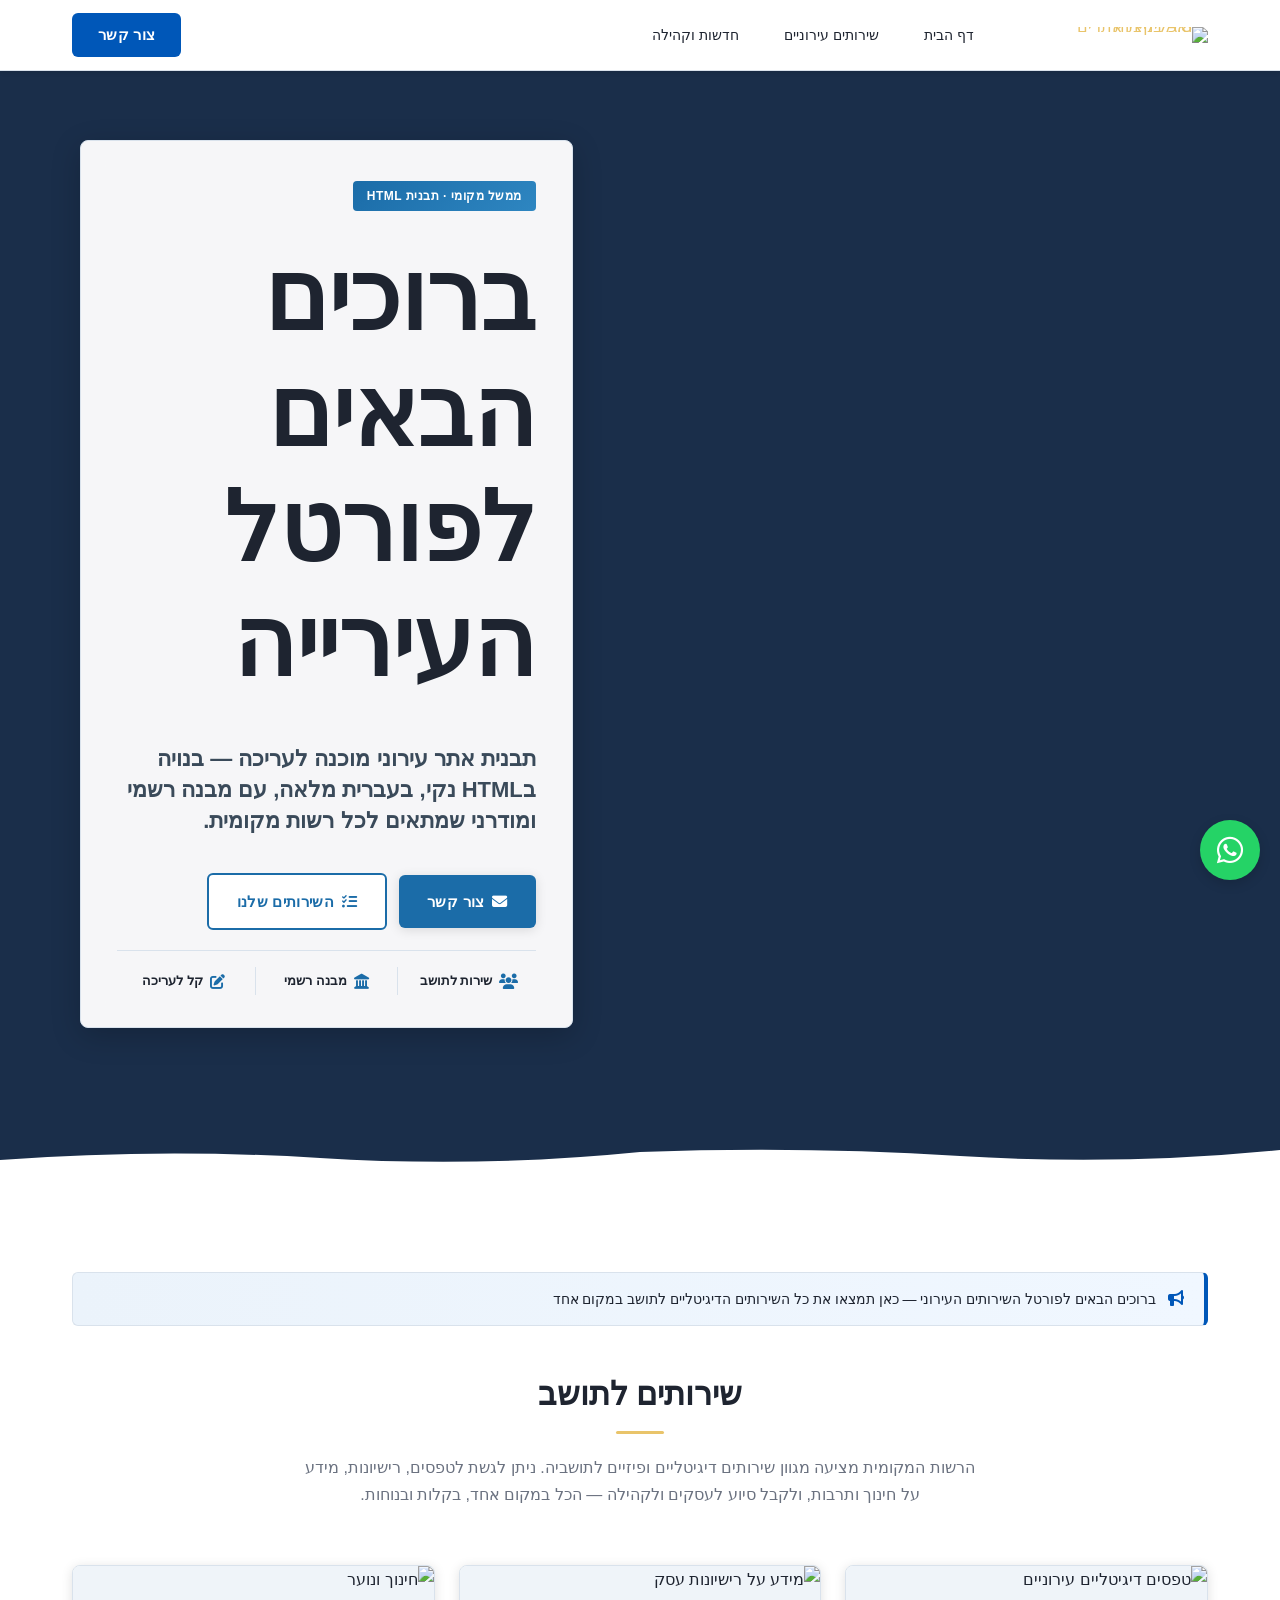
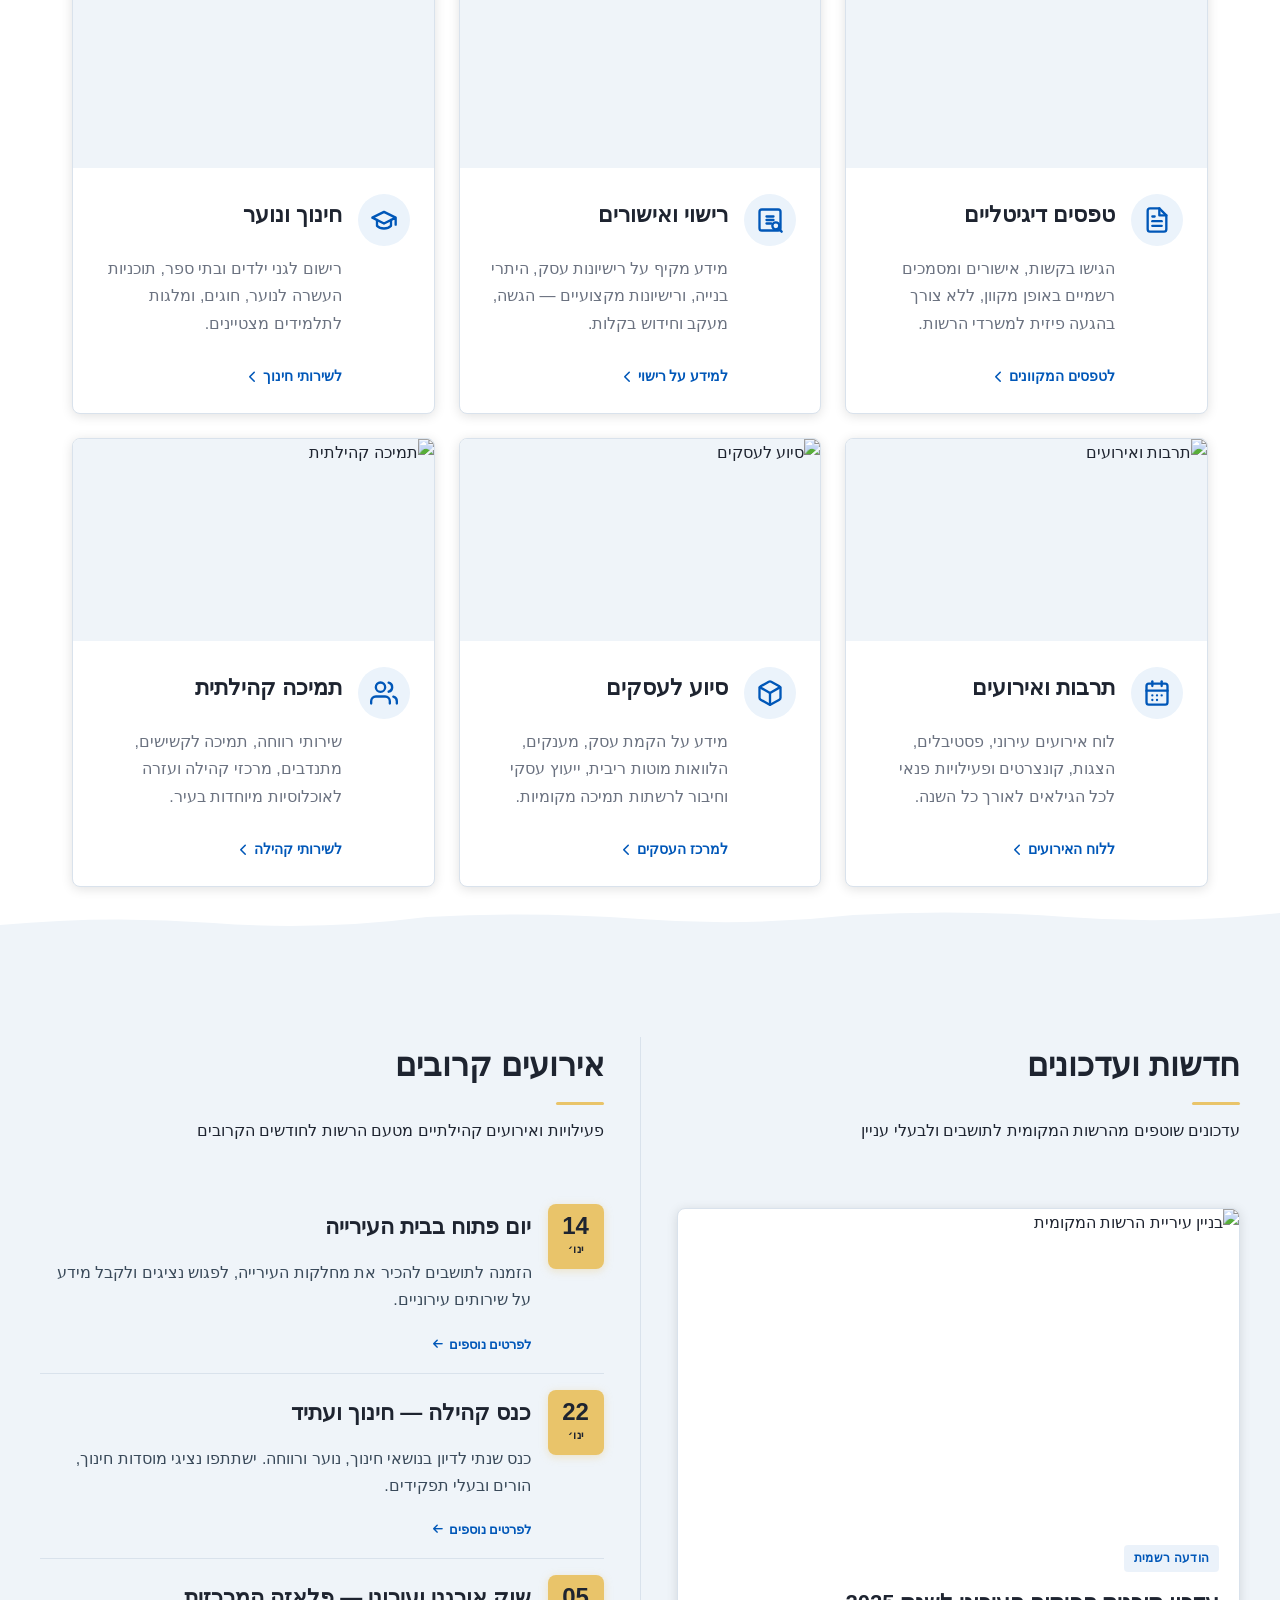
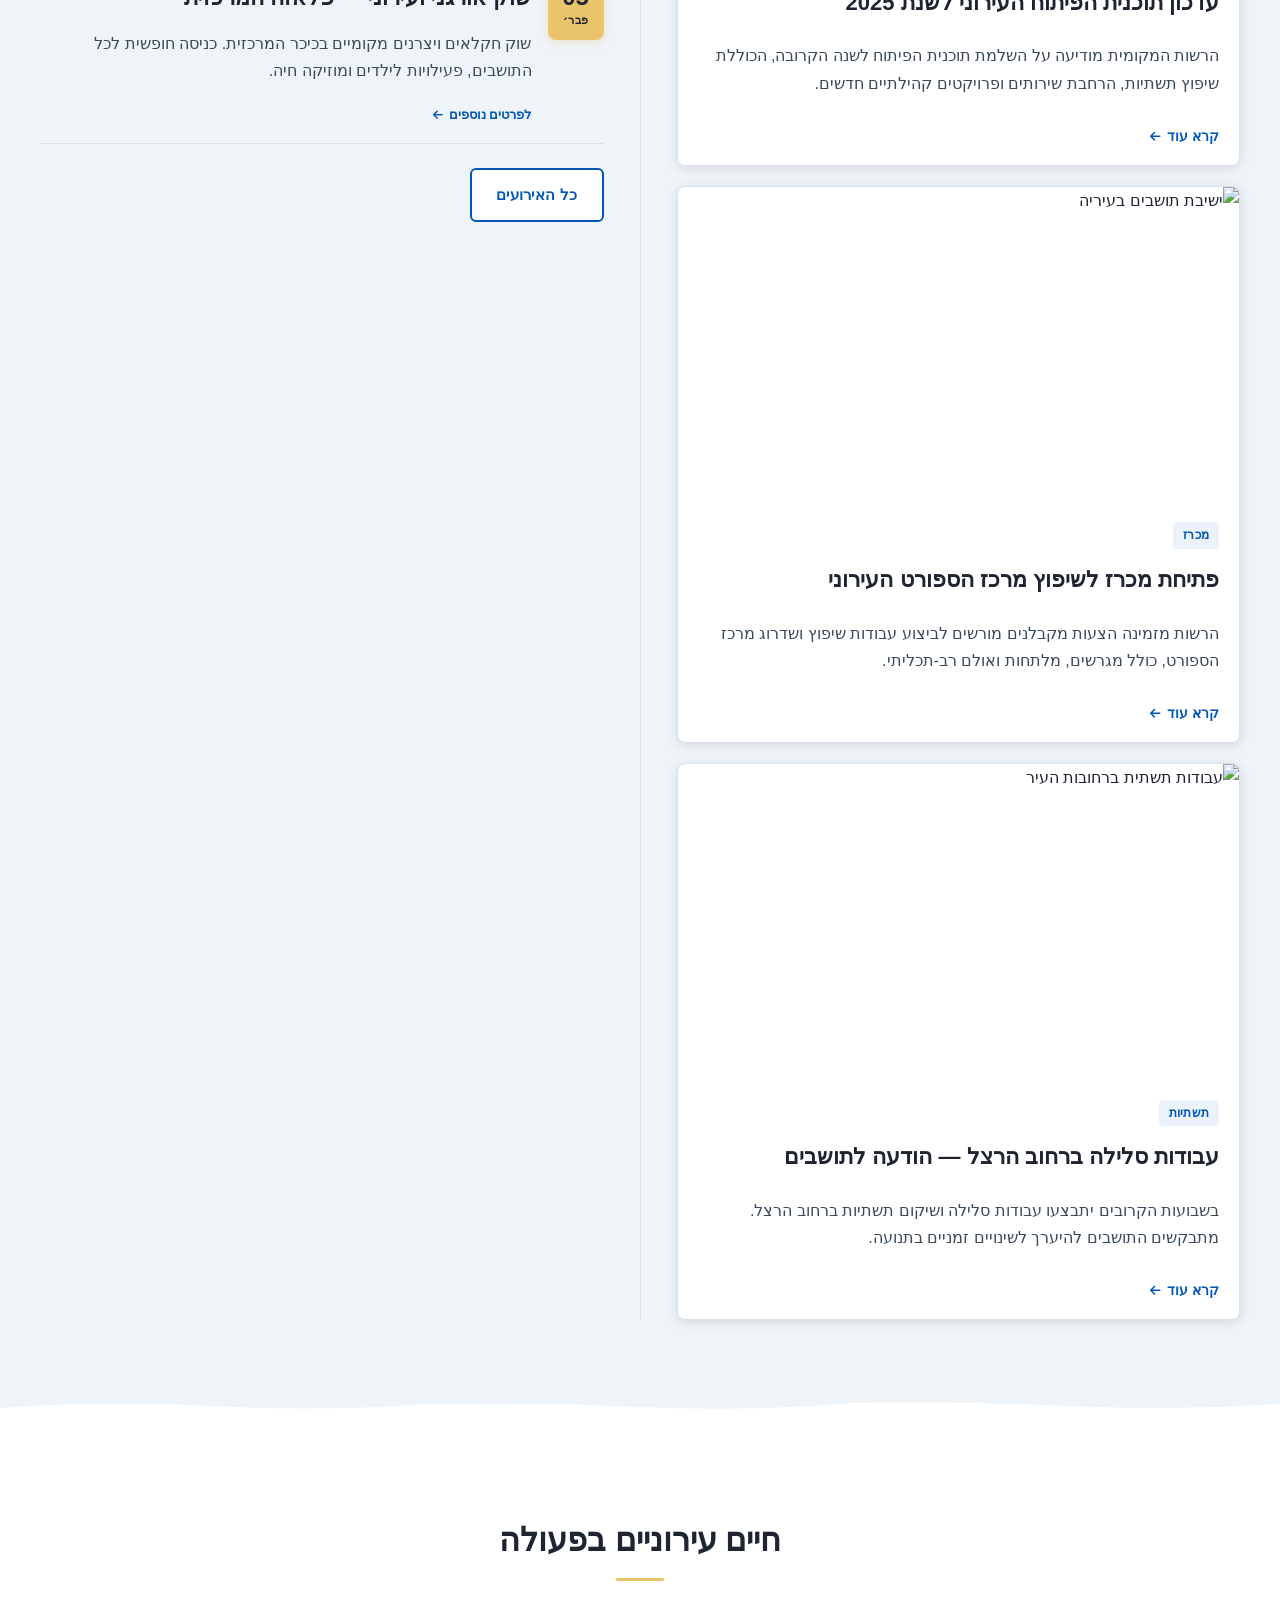
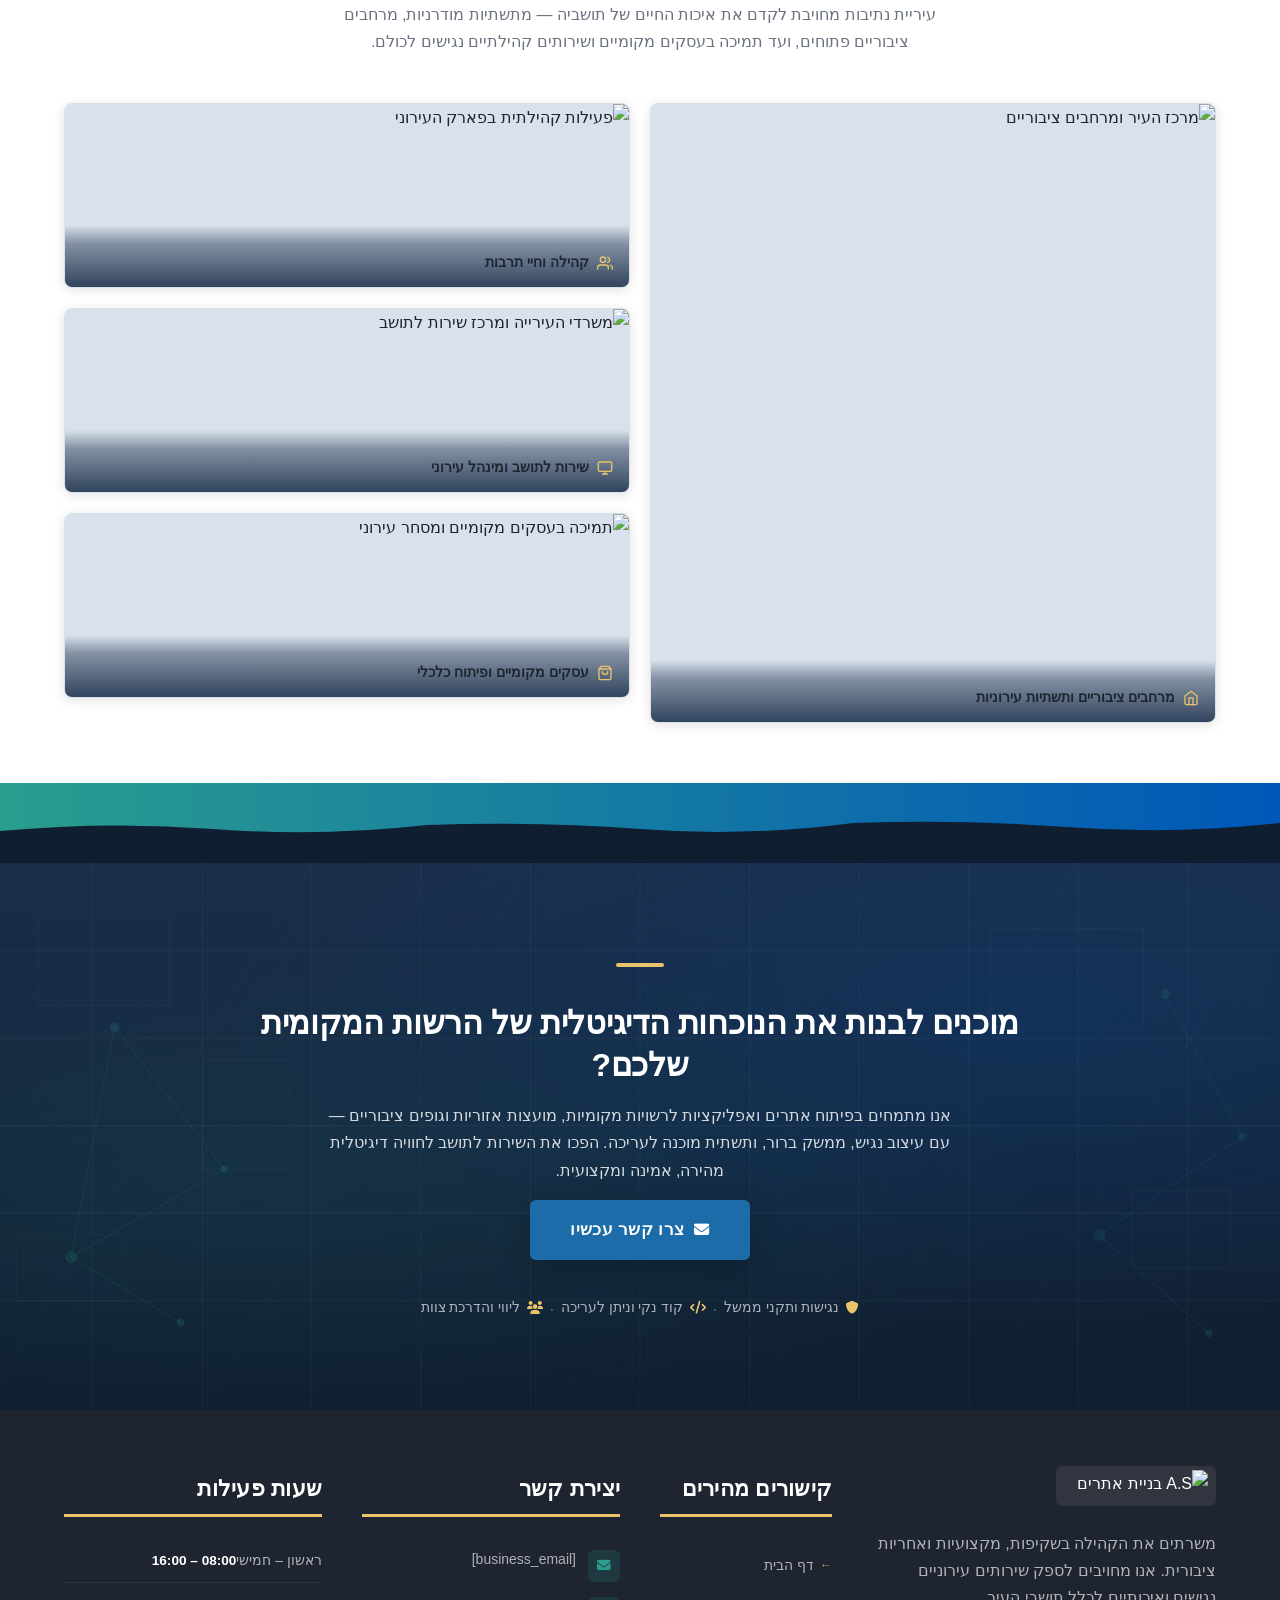
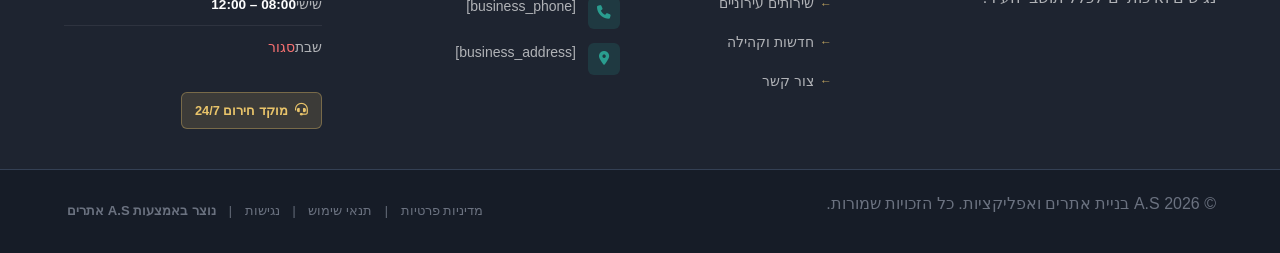
==== commit 12733d40: "Incremental sync: 1 page(s) — update_text" ====
--- a/index.html
+++ b/index.html
@@ -1284,7 +1284,7 @@
 </section>
   </main>
   
-  <footer class="site-footer" dir="rtl" aria-label="כותרת תחתונה של האתר"><div class="footer-top"><div class="footer-container"><div class="footer-grid"><div class="footer-col footer-col--brand"><div class="footer-logo-wrap"><img src="/assets/a-s-municipal-government-logo.webp" alt="A.S בניית אתרים ואפליקציות" class="logo"></div><p class="footer-tagline">משרתים את הקהילה בשקיפות, מקצועיות ואחריות ציבורית. אנו מחויבים לספק שירותים עירוניים נגישים ואיכותיים לכלל תושבי העיר.</p><div class="footer-social" aria-label="רשתות חברתיות"></div></div><div class="footer-col footer-col--links"><h3 class="footer-heading"><span class="heading-accent"></span>קישורים מהירים</h3><ul class="footer-links" aria-label="ניווט מהיר"><li><a href="/">דף הבית</a></li><li><a href="/services">שירותים עירוניים</a></li><li><a href="/community">חדשות וקהילה</a></li><li><a href="/contact">צור קשר</a></li></ul></div><div class="footer-col footer-col--contact"><h3 class="footer-heading"><span class="heading-accent"></span>יצירת קשר</h3><ul class="footer-contact" aria-label="פרטי יצירת קשר"><li><span class="contact-icon"><i class="fas fa-envelope"></i></span><span class="contact-text"><a href="mailto:[business_email]">[business_email]</a></span></li><li><span class="contact-icon"><i class="fas fa-phone"></i></span><span class="contact-text"><a href="tel:[business_phone]">[business_phone]</a></span></li><li><a href="/"><span class="contact-icon"><i class="fas fa-map-marker-alt"></i></span><span class="contact-text">[business_address]</span></a></li></ul></div><div class="footer-col footer-col--hours"><h3 class="footer-heading"><span class="heading-accent"></span>שעות פעילות</h3><ul class="footer-hours" aria-label="שעות פעילות"><li><a href="/"><span class="hours-day">ראשון – חמישי</span><span class="hours-time">08:00 – 16:00</span></a></li><li><a href="/"><span class="hours-day">שישי</span><span class="hours-time">08:00 – 12:00</span></a></li><li><a href="/"><span class="hours-day">שבת</span><span class="hours-time closed">סגור</span></a></li></ul><div class="footer-badge"><i class="fas fa-headset"></i> מוקד חירום 24/7</div></div></div></div></div><div class="footer-bottom"><div class="footer-container"><div class="footer-bottom-inner"><p class="footer-copyright">© 2026 A.S בניית אתרים ואפליקציות. כל הזכויות שמורות.</p><div class="footer-legal"><a href="/privacy">מדיניות פרטיות</a><span class="legal-sep" aria-hidden="true">|</span><a href="/terms">תנאי שימוש</a><span class="legal-sep" aria-hidden="true">|</span><a href="/accessibility">נגישות</a><span class="legal-sep" aria-hidden="true">|</span><a href="https://zappy5.com" target="_blank" class="zappy-attribution">נוצר באמצעות Zappy</a></div></div></div></div></footer>
+  <footer class="site-footer" dir="rtl" aria-label="כותרת תחתונה של האתר"><div class="footer-top"><div class="footer-container"><div class="footer-grid"><div class="footer-col footer-col--brand"><div class="footer-logo-wrap"><img src="/assets/a-s-municipal-government-logo.webp" alt="A.S בניית אתרים ואפליקציות" class="logo" data-element-type="image" data-element-id="img-1778759150523-y6s9b3yue" data-zappy-footer-image="true"></div><p class="footer-tagline">משרתים את הקהילה בשקיפות, מקצועיות ואחריות ציבורית. אנו מחויבים לספק שירותים עירוניים נגישים ואיכותיים לכלל תושבי העיר.</p><div class="footer-social" aria-label="רשתות חברתיות"></div></div><div class="footer-col footer-col--links"><h3 class="footer-heading"><span class="heading-accent"></span>קישורים מהירים</h3><ul class="footer-links" aria-label="ניווט מהיר"><li><a href="/">דף הבית</a></li><li><a href="/services">שירותים עירוניים</a></li><li><a href="/community">חדשות וקהילה</a></li><li><a href="/contact">צור קשר</a></li></ul></div><div class="footer-col footer-col--contact"><h3 class="footer-heading"><span class="heading-accent"></span>יצירת קשר</h3><ul class="footer-contact" aria-label="פרטי יצירת קשר"><li><span class="contact-icon"><i class="fas fa-envelope" data-element-type="icon" data-element-id="icon-1778759150521-cvo52civ6" data-icon-type="fontawesome"></i></span><span class="contact-text"><a href="mailto:[business_email]">[business_email]</a></span></li><li><span class="contact-icon"><i class="fas fa-phone" data-element-type="icon" data-element-id="icon-1778759150521-ym9p0ooan" data-icon-type="fontawesome"></i></span><span class="contact-text"><a href="tel:[business_phone]">[business_phone]</a></span></li><li><a href="/"><span class="contact-icon"><i class="fas fa-map-marker-alt"></i></span><span class="contact-text">[business_address]</span></a></li></ul></div><div class="footer-col footer-col--hours"><h3 class="footer-heading"><span class="heading-accent"></span>שעות פעילות</h3><ul class="footer-hours" aria-label="שעות פעילות"><li><a href="/"><span class="hours-day">ראשון – חמישי</span><span class="hours-time">08:00 – 16:00</span></a></li><li><a href="/"><span class="hours-day">שישי</span><span class="hours-time">08:00 – 12:00</span></a></li><li><a href="/"><span class="hours-day">שבת</span><span class="hours-time closed">סגור</span></a></li></ul><div class="footer-badge"><i class="fas fa-headset" data-element-type="icon" data-element-id="icon-1778759150521-v36bhcf3m" data-icon-type="fontawesome"></i> מוקד חירום 24/7</div></div></div></div></div><div class="footer-bottom"><div class="footer-container"><div class="footer-bottom-inner"><p class="footer-copyright">© 2026 A.S בניית אתרים ואפליקציות. כל הזכויות שמורות.</p><div class="footer-legal"><a href="/privacy">מדיניות פרטיות</a><span class="legal-sep" aria-hidden="true">|</span><a href="/terms">תנאי שימוש</a><span class="legal-sep" aria-hidden="true">|</span><a href="/accessibility">נגישות</a><span class="legal-sep" aria-hidden="true">|</span><a href="https://zappy5.com" target="_blank" class="zappy-attribution" style="">נוצר באמצעות A.S אתרים</a></div></div></div></div></footer>
   
   <a href="https://wa.me/[whatsapp_handle]" class="whatsapp-float" aria-label="WhatsApp">
     <i class="fab fa-whatsapp"></i>
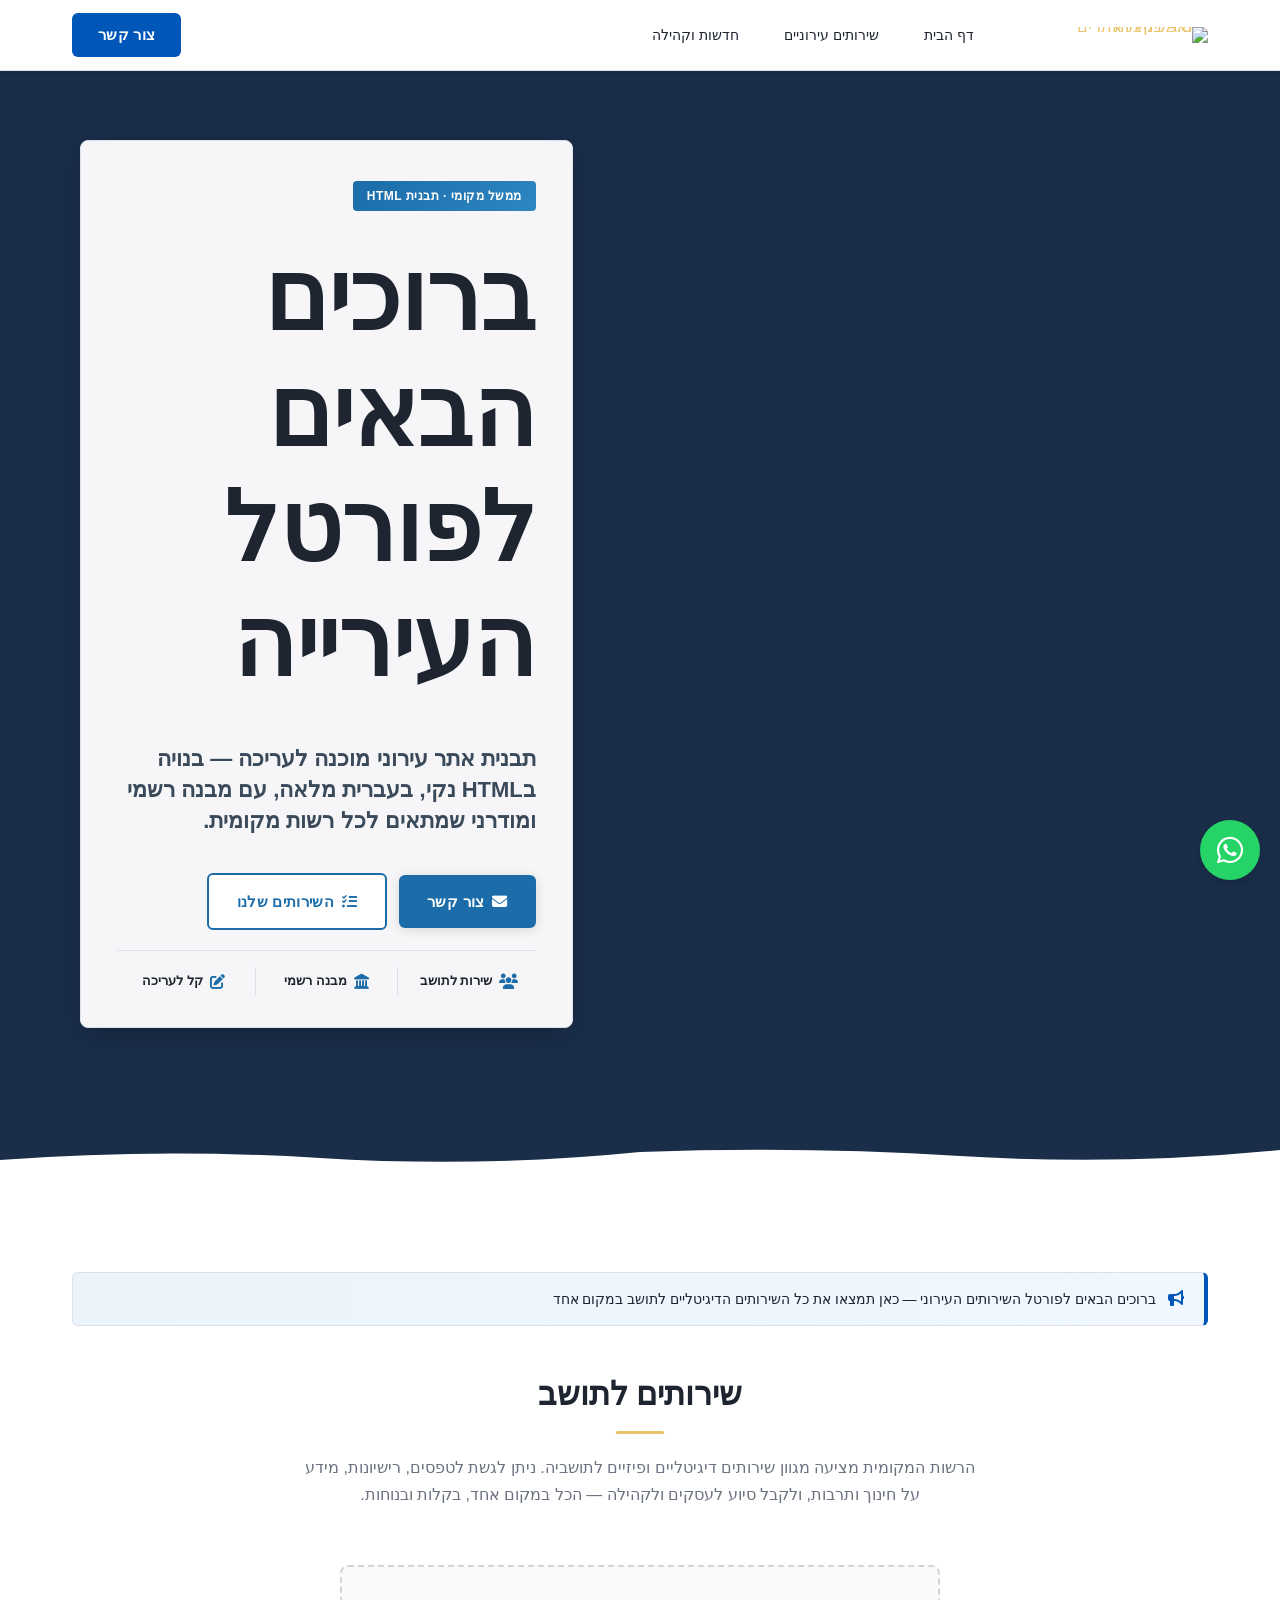
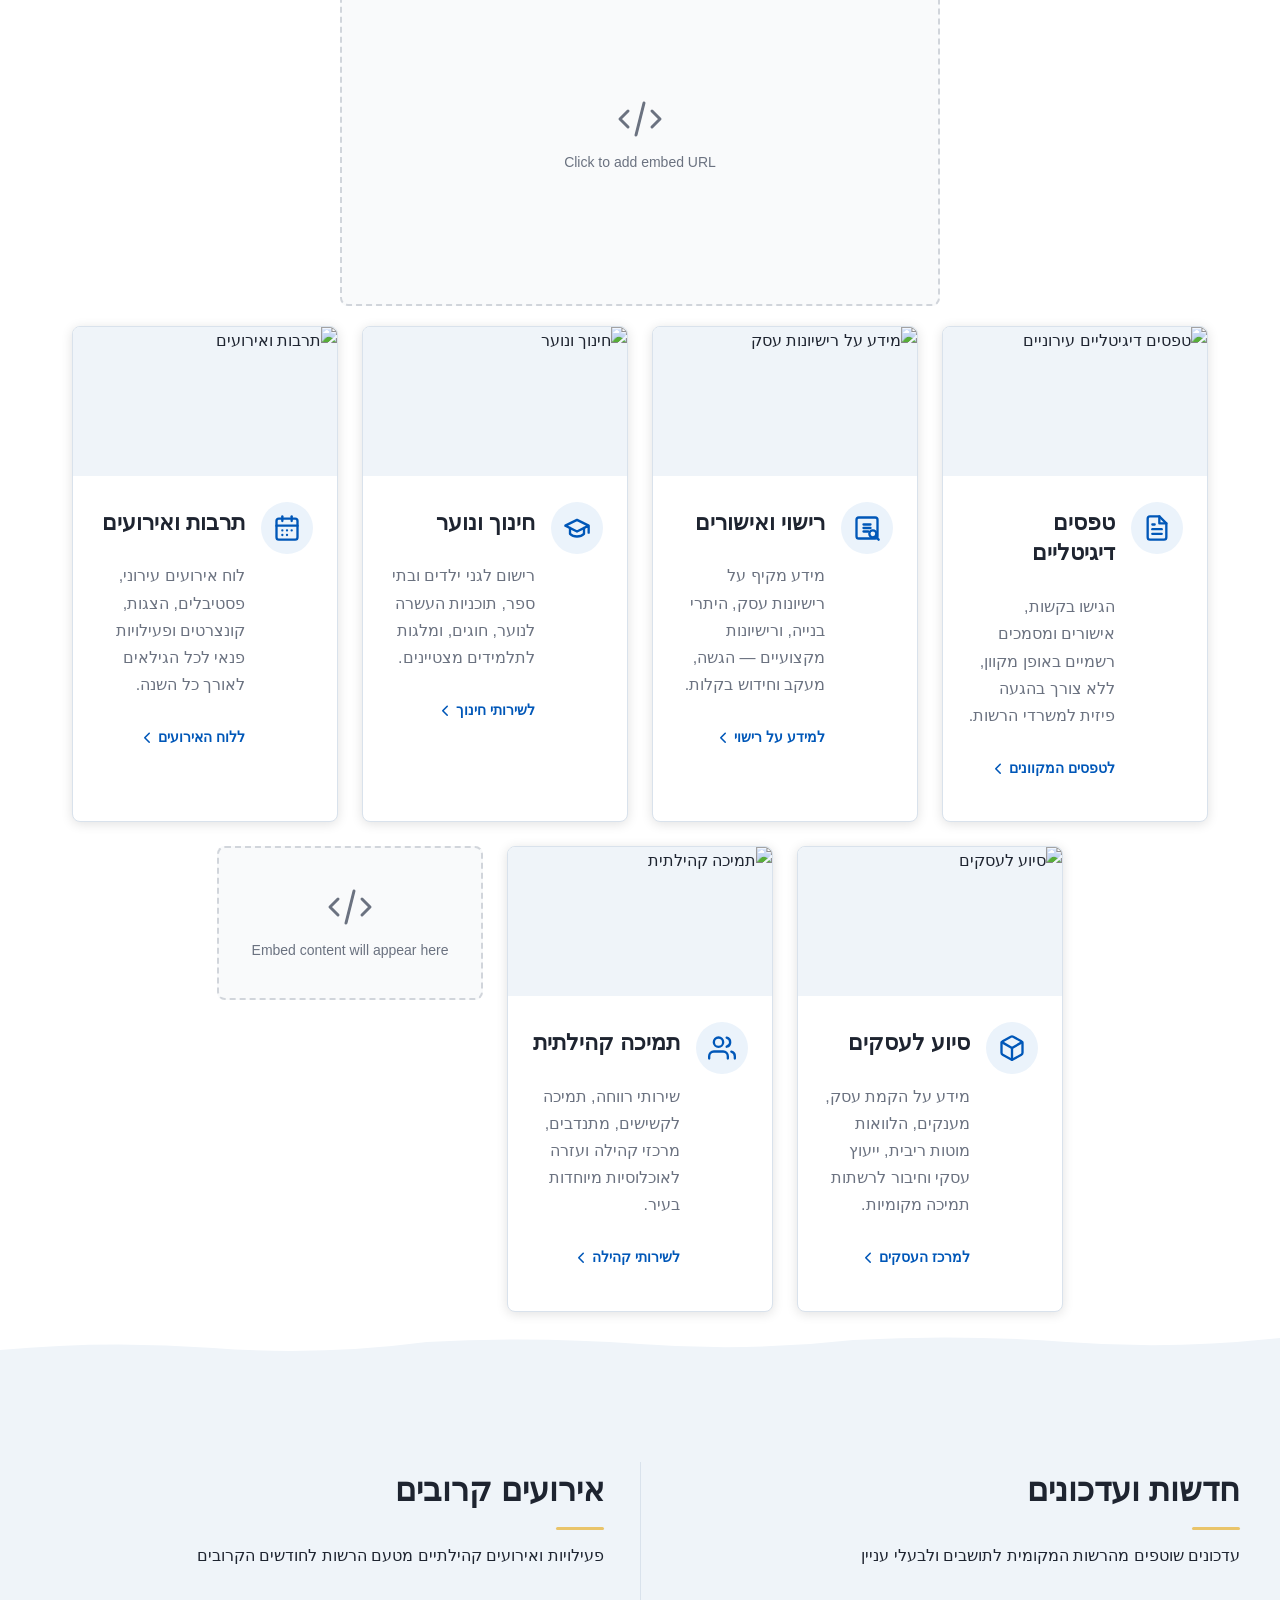
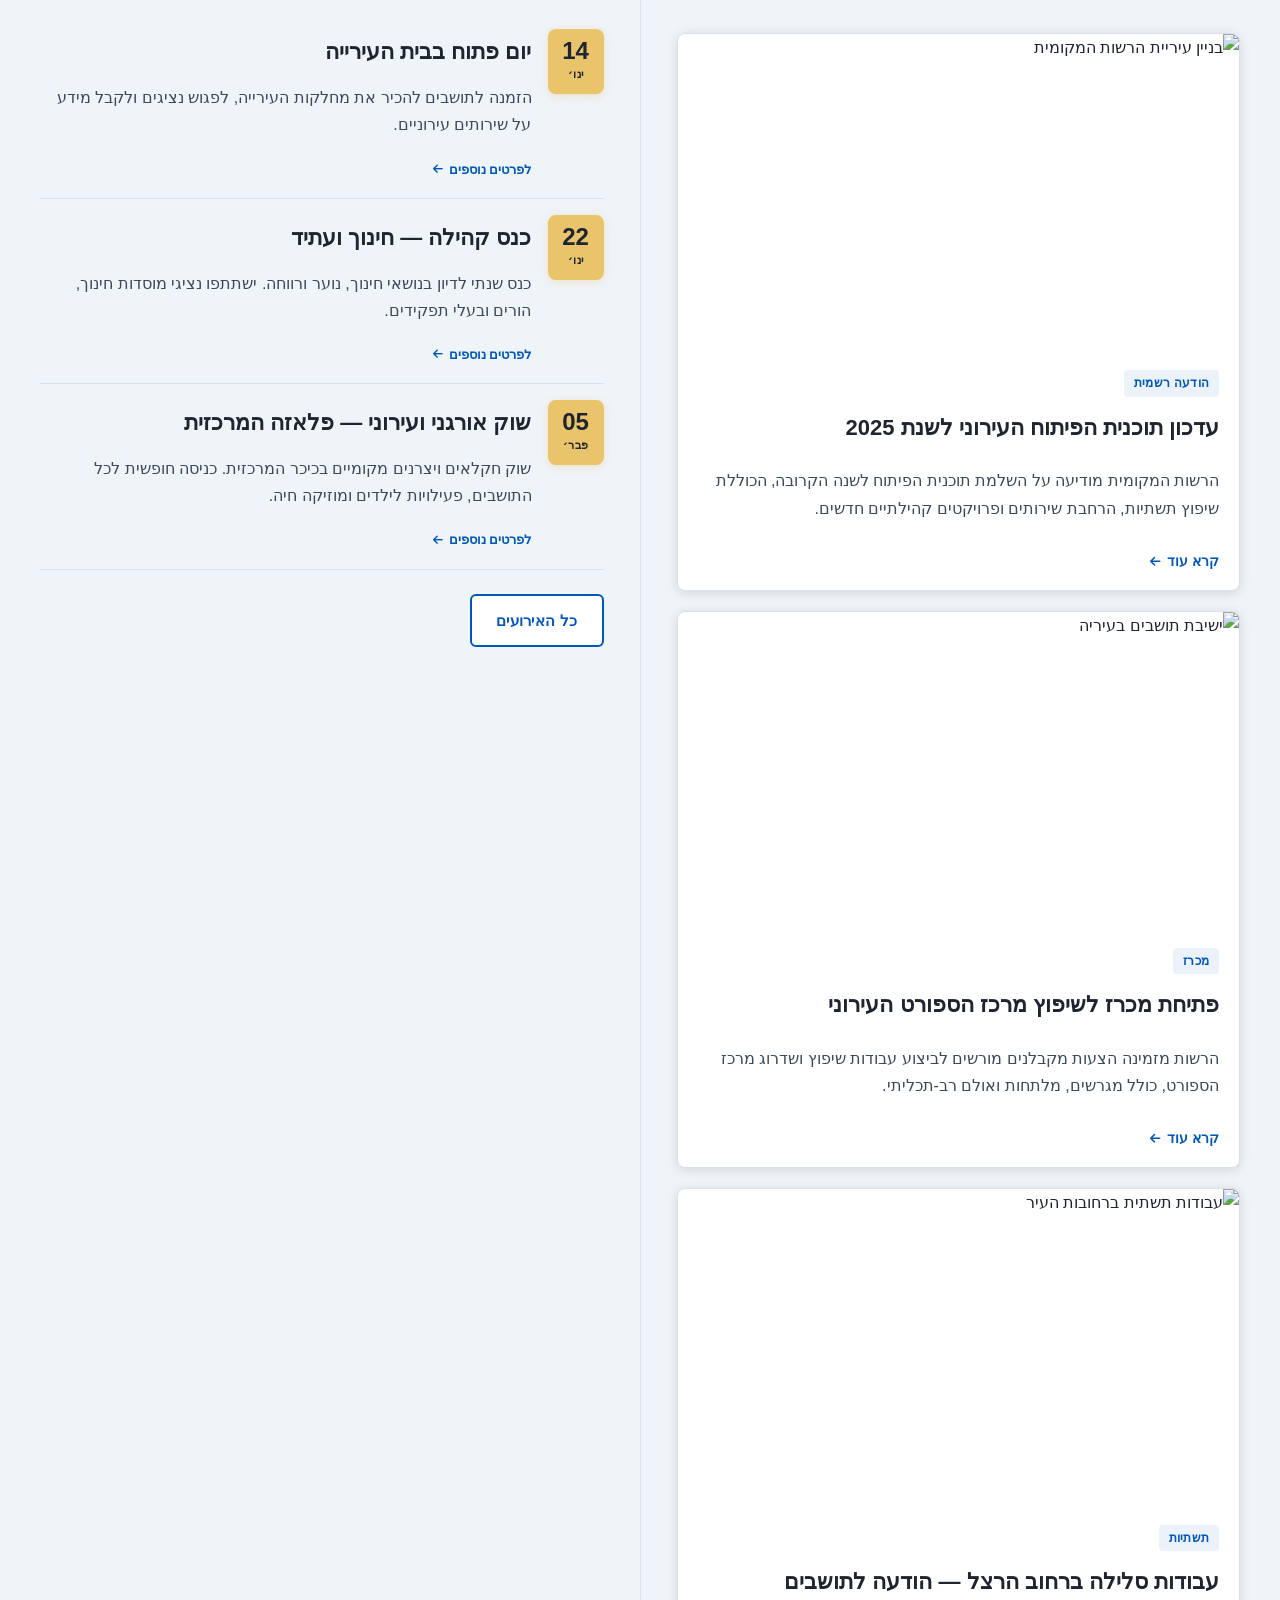
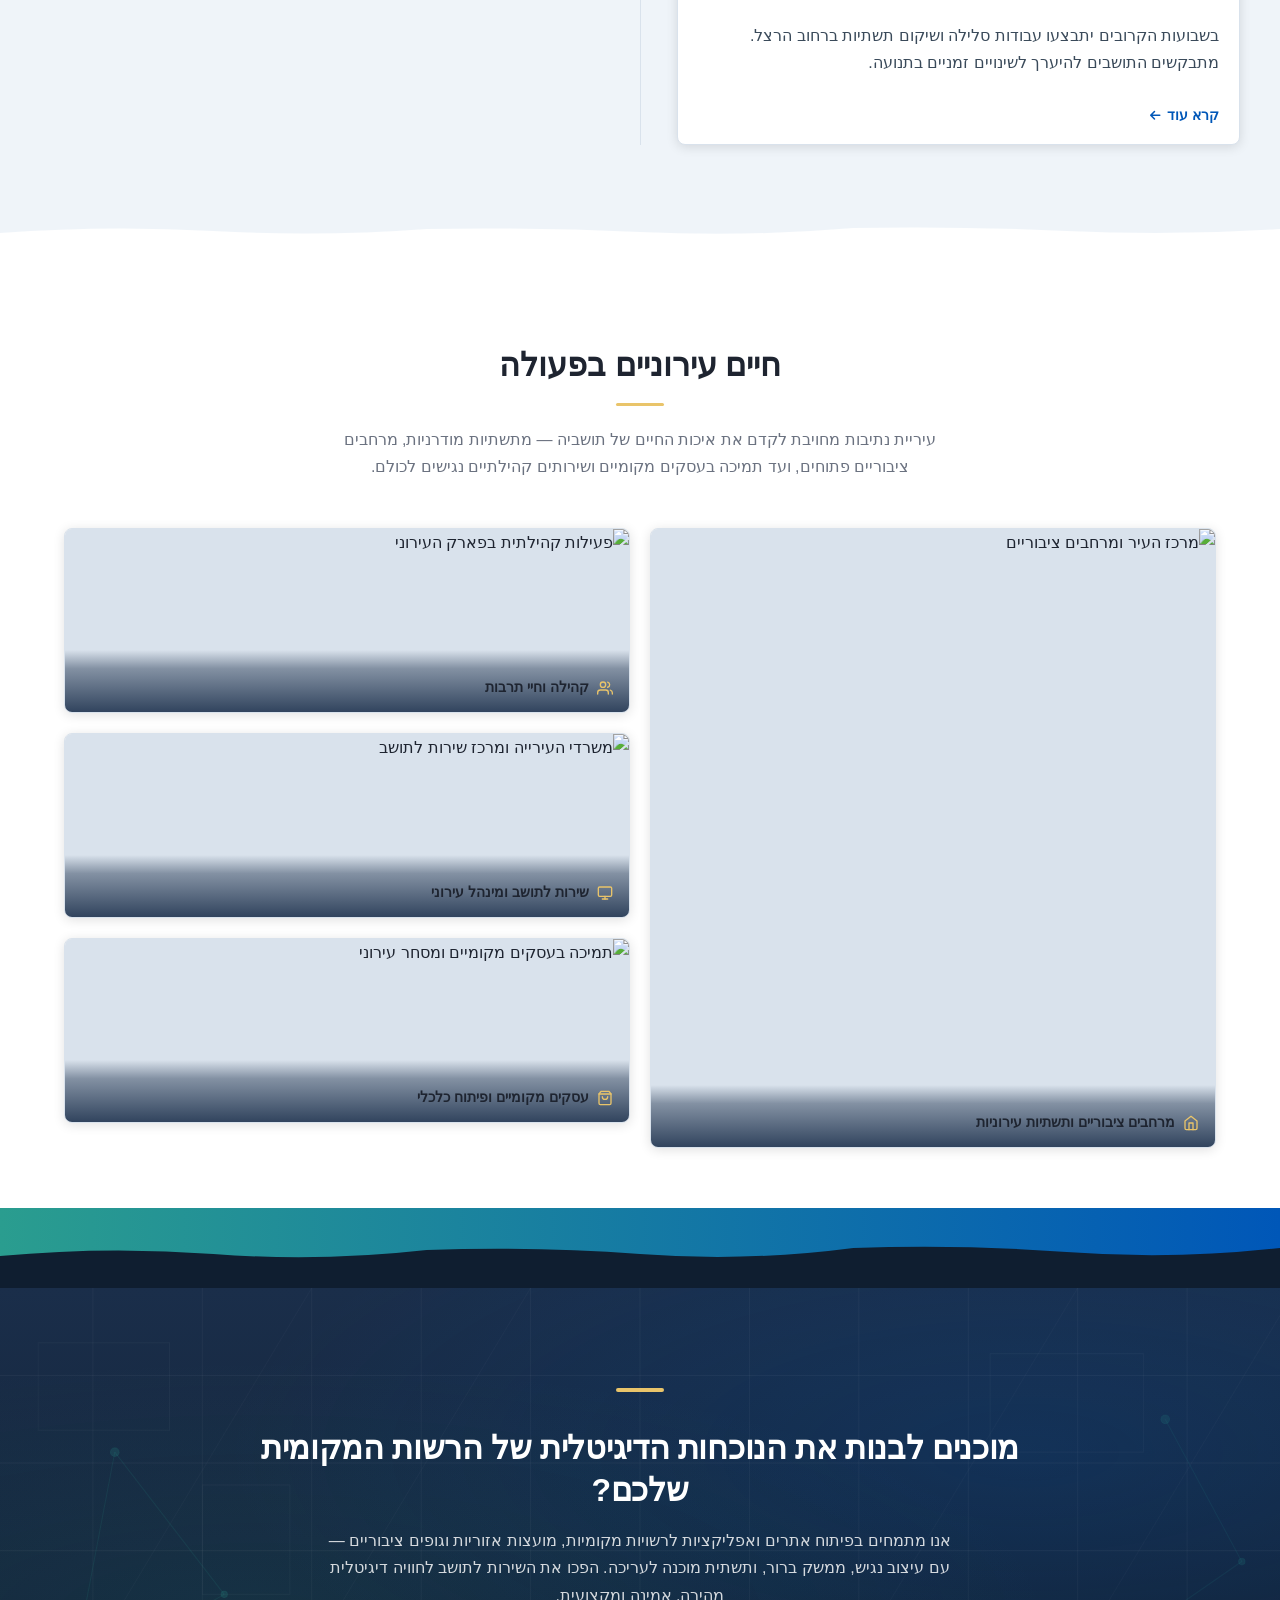
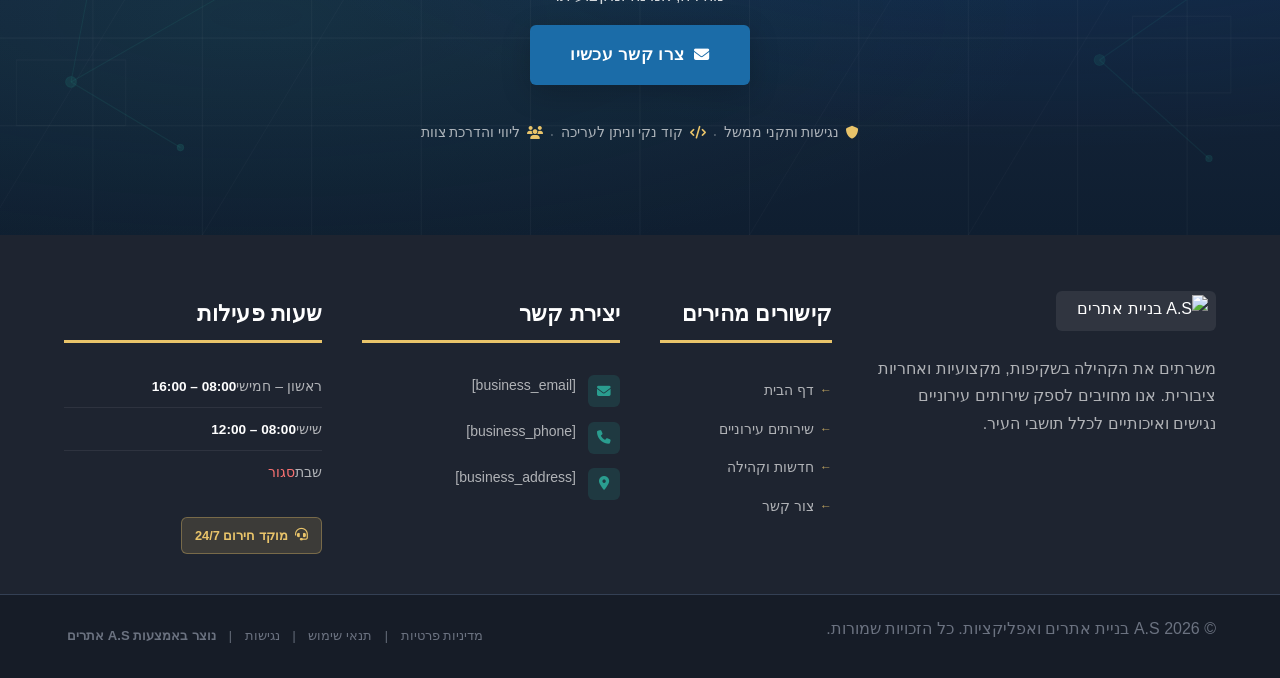
==== commit 8740faa5: "Incremental sync: 1 page(s) — insert_element, update_iframe" ====
--- a/index.html
+++ b/index.html
@@ -223,14 +223,14 @@
     <meta name="twitter:card" content="summary_large_image">
     <meta name="twitter:title" content="local government municipality — A.S בניית אתרים ואפליקציות">
     <meta name="twitter:description" content="ברוכים הבאים לפורטל העירוני המוביל – כאן תמצאו את כל המידע על ממשל מקומי, שירותים עירוניים, חדשות ועדכונים שוטפים לתושבים. הצטרפו לקהילה שלנו עוד היום!">
-    <meta property="og:type" content="website">
-  <meta property="og:locale" content="he_IL">
-  
-  
-  
-  
-  
-  <link rel="stylesheet" href="https://cdnjs.cloudflare.com/ajax/libs/font-awesome/6.4.0/css/all.min.css">
+    <meta property="og:type" content="website" />
+  <meta property="og:locale" content="he_IL" />
+  
+  
+  
+  
+  
+  <link rel="stylesheet" href="https://cdnjs.cloudflare.com/ajax/libs/font-awesome/6.4.0/css/all.min.css" />
   <style>
     .skip-link { position: absolute; top: 0; left: 0; transform: translateY(-200%); padding: 12px 18px; background: var(--bg-dark, #1a1a1a); color: var(--text-light, #fff); font-weight: 600; border-radius: 0 0 8px 0; z-index: 10000; }
     .skip-link:focus { transform: none; outline: 2px solid var(--ring, #fff); outline-offset: 2px; }
@@ -240,15 +240,15 @@
 
   
     <!-- Favicons -->
-    <link rel="icon" type="image/x-icon" href="/assets/favicon.ico">
-    <link rel="icon" type="image/png" sizes="16x16" href="/assets/favicon-16x16.png">
-    <link rel="icon" type="image/png" sizes="32x32" href="/assets/favicon-32x32.png">
-    <link rel="icon" type="image/png" sizes="48x48" href="/assets/favicon-48x48.png">
-    <link rel="icon" type="image/png" sizes="192x192" href="/assets/favicon-192x192.png">
-    <link rel="icon" type="image/png" sizes="512x512" href="/assets/favicon-512x512.png">
-    <link rel="apple-touch-icon" href="/assets/apple-touch-icon.png">
+    <link rel="icon" type="image/x-icon" href="/assets/favicon.ico" />
+    <link rel="icon" type="image/png" sizes="16x16" href="/assets/favicon-16x16.png" />
+    <link rel="icon" type="image/png" sizes="32x32" href="/assets/favicon-32x32.png" />
+    <link rel="icon" type="image/png" sizes="48x48" href="/assets/favicon-48x48.png" />
+    <link rel="icon" type="image/png" sizes="192x192" href="/assets/favicon-192x192.png" />
+    <link rel="icon" type="image/png" sizes="512x512" href="/assets/favicon-512x512.png" />
+    <link rel="apple-touch-icon" href="/assets/apple-touch-icon.png" />
     <!-- Cookie Consent -->
-    <link rel="stylesheet" href="https://cdn.jsdelivr.net/npm/vanilla-cookieconsent@3/dist/cookieconsent.css">
+    <link rel="stylesheet" href="https://cdn.jsdelivr.net/npm/vanilla-cookieconsent@3/dist/cookieconsent.css" />
     <script src="https://cdn.jsdelivr.net/npm/vanilla-cookieconsent@3/dist/cookieconsent.umd.js"></script>
     <!-- Mickidum Accessibility Toolbar -->
     <script src="https://cdn.jsdelivr.net/gh/mickidum/acc_toolbar/acctoolbar/acctoolbar.min.js"></script>
@@ -346,22 +346,22 @@
   <nav class="navbar" dir="rtl">
   <button class="mobile-toggle" id="mobileToggle" aria-label="Menu">
     <svg class="hamburger-icon" width="24" height="24" viewBox="0 0 24 24" fill="none">
-      <path d="M3 12h18M3 6h18M3 18h18" stroke="currentColor" stroke-width="2" stroke-linecap="round"></path>
+      <path d="M3 12h18M3 6h18M3 18h18" stroke="currentColor" stroke-width="2" stroke-linecap="round"/>
     </svg>
     <svg class="close-icon" width="24" height="24" viewBox="0 0 24 24" fill="none" style="display: none;">
-      <path d="M18 6L6 18M6 6l12 12" stroke="currentColor" stroke-width="2" stroke-linecap="round"></path>
+      <path d="M18 6L6 18M6 6l12 12" stroke="currentColor" stroke-width="2" stroke-linecap="round"/>
     </svg>
   </button>
 
-  <button class="phone-header-btn" data-phone="" aria-label="Call">
+  <button class="phone-header-btn" data-phone aria-label="Call">
     <svg width="20" height="20" viewBox="0 0 24 24" fill="currentColor">
-      <path d="M22 16.92v3a2 2 0 0 1-2.18 2 19.79 19.79 0 0 1-8.63-3.07 19.5 19.5 0 0 1-6-6 19.79 19.79 0 0 1-3.07-8.67A2 2 0 0 1 4.11 2h3a2 2 0 0 1 2 1.72 12.84 12.84 0 0 0 .7 2.81 2 2 0 0 1-.45 2.11L8.09 9.91a16 16 0 0 0 6 6l1.27-1.27a2 2 0 0 1 2.11-.45 12.84 12.84 0 0 0 2.81.7A2 2 0 0 1 22 16.92z"></path>
+      <path d="M22 16.92v3a2 2 0 0 1-2.18 2 19.79 19.79 0 0 1-8.63-3.07 19.5 19.5 0 0 1-6-6 19.79 19.79 0 0 1-3.07-8.67A2 2 0 0 1 4.11 2h3a2 2 0 0 1 2 1.72 12.84 12.84 0 0 0 .7 2.81 2 2 0 0 1-.45 2.11L8.09 9.91a16 16 0 0 0 6 6l1.27-1.27a2 2 0 0 1 2.11-.45 12.84 12.84 0 0 0 2.81.7A2 2 0 0 1 22 16.92z"/>
     </svg>
   </button>
 
   <div class="nav-container">
     <div class="nav-right-group"><div class="nav-brand">
-      <a href="/" class="logo-link"><img class="logo" src="/assets/site---------image-1.webp" alt="A.S בניית אתרים ואפליקציות"></a>
+      <a href="/" class="logo-link"><img class="logo" src="/assets/site---------image-1.webp" alt="A.S בניית אתרים ואפליקציות" /></a>
     </div><ul class="nav-menu" id="navMenu"><li><a href="/">דף הבית</a></li><li><a href="/services">שירותים עירוניים</a></li><li><a href="/community">חדשות וקהילה</a></li></ul></div>
 
     
@@ -815,7 +815,7 @@
     <section data-band-index="0" class="index-hero-section" data-layout-spec="דף הבית-hero" dir="rtl" data-hero-type="fullscreen-scrim">
   <!-- Background image layer -->
   <div class="index-hero-bg" aria-hidden="true">
-    <img loading="eager" fetchpriority="high" data-hero-bg="true" data-placeholder="index-hero-image-1" data-context="A clean modern Israeli municipal building or civic community center photographed in bright daylight, with clear blue sky, well-maintained grounds, and an official authoritative appearance. Wide angle shot, photorealistic, suitable for a government website hero background." width="1200" height="700" src="/assets/site-index-hero-image-1.webp" alt="בניין עירייה מוניציפלי בישראל בשעות היום" class="index-hero-bg-img">
+    <img loading="eager" fetchpriority="high" data-hero-bg="true" data-placeholder="index-hero-image-1" data-context="A clean modern Israeli municipal building or civic community center photographed in bright daylight, with clear blue sky, well-maintained grounds, and an official authoritative appearance. Wide angle shot, photorealistic, suitable for a government website hero background." width="1200" height="700" src="/assets/site-index-hero-image-1.webp" alt="בניין עירייה מוניציפלי בישראל בשעות היום" class="index-hero-bg-img" />
   </div>
 
   <!-- Scrim overlay for legibility -->
@@ -828,7 +828,7 @@
       <div class="index-hero-badge">ממשל מקומי · תבנית HTML</div>
 
       <!-- Main heading -->
-      <h1 class="index-hero-h1">ברוכים הבאים<br>לפורטל העירייה</h1>
+      <h1 class="index-hero-h1">ברוכים הבאים<br />לפורטל העירייה</h1>
 
       <!-- Subtitle -->
       <h3 class="index-hero-subtitle">תבנית אתר עירוני מוכנה לעריכה — בנויה בHTML נקי, בעברית מלאה, עם מבנה רשמי ומודרני שמתאים לכל רשות מקומית.</h3>
@@ -868,17 +868,17 @@
   <!-- Bottom divider transitioning to light section -->
   <div class="index-hero-divider-wrapper">
     <svg data-no-icon-edit="true" aria-hidden="true" viewBox="0 0 1200 64" preserveAspectRatio="none" xmlns="http://www.w3.org/2000/svg">
-      <path d="M0,64 L0,32 Q150,20 300,30 T600,24 Q750,18 900,28 T1200,22 L1200,64 Z" fill="#FFFFFF"></path>
+      <path d="M0,64 L0,32 Q150,20 300,30 T600,24 Q750,18 900,28 T1200,22 L1200,64 Z" fill="#FFFFFF"/>
     </svg>
   </div>
 </section>
 
-<section data-band-index="1" class="index-services-section" data-layout-spec="דף הבית-services" dir="rtl">
+<section data-band-index="1" class="index-services-section" data-layout-spec="דף הבית-services" dir="rtl" id="index-services-section">
   <div class="index-services-container">
 
     <!-- Announcement Ribbon -->
     <div class="index-services-ribbon" aria-label="הודעה לתושבים">
-      <span class="index-services-ribbon-icon" aria-hidden="true"><i class="fas fa-bullhorn"></i></span>
+      <span class="index-services-ribbon-icon" aria-hidden="true"><i class="fas fa-bullhorn" data-element-type="icon" data-element-id="icon-1778759150521-a3qage7a3" data-icon-type="fontawesome"></i></span>
       <span class="index-services-ribbon-text">ברוכים הבאים לפורטל השירותים העירוני — כאן תמצאו את כל השירותים הדיגיטליים לתושב במקום אחד</span>
     </div>
 
@@ -890,111 +890,120 @@
     </div>
 
     <!-- Services Grid -->
-    <div class="index-services-grid">
+    <div class="zappy-inserted-element" id="zappy-element-1778759393524-m7ug8x1l7" data-element-id="zappy-element-1778759393524-m7ug8x1l7" data-element-type="iframe" style="max-width: 1440px; margin: 20px auto; display: flex; justify-content: center;"><div style="width: 100%; max-width: 600px; display: block; margin-left: auto; margin-right: auto;" data-full-width data-custom-width><div style="position: relative; width: 100%; height: 0px; padding-bottom: 56.25%; background: rgb(249, 250, 251); border: 2px dashed rgb(209, 213, 219); border-radius: 8px; overflow: hidden;" data-element-type="iframe" data-element-id="zappy-element-1778759393524-m7ug8x1l7" id="zappy-element-1778759393524-m7ug8x1l7"><div style="position: absolute; top: 0; left: 0; width: 100%; height: 100%; display: flex; flex-direction: column; align-items: center; justify-content: center; text-align: center; color: #6b7280;"><svg style="width: 48px; height: 48px; margin-bottom: 8px;" fill="none" stroke="currentColor" viewBox="0 0 24 24"><path stroke-linecap="round" stroke-linejoin="round" stroke-width="1.5" d="M10 20l4-16m4 4l4 4-4 4M6 16l-4-4 4-4"/></svg><span style="font-size: 14px;">Click to add embed URL</span></div></div></div></div><div class="index-services-grid zappy-preserve-css-grid" id="zappy-auto-grid-1778759150551-nigba4" data-zappy-auto-grid="true" data-original-item-width="363" data-original-gap="24px" style="display: grid; --zappy-grid-cols: minmax(0, 1fr) minmax(0, 1fr) minmax(0, 1fr) minmax(0, 1fr); grid-template-columns: minmax(0, 1fr) minmax(0, 1fr) minmax(0, 1fr) minmax(0, 1fr); align-items: stretch !important;" data-zappy-explicit-columns="true">
 
       <!-- Card 1: Digital Forms -->
-      <article class="index-services-card">
+      <article class="index-services-card" data-grid-item-index="0">
         <div class="index-services-card-image-wrap">
-          <img loading="lazy" decoding="async" data-placeholder="index-services-image-1" data-context="Israeli municipal digital forms portal interface on a computer screen, clean government website UI, blue and white color scheme, modern civic technology" width="600" height="400" src="/assets/site-index-services-image-1.webp" alt="טפסים דיגיטליים עירוניים">
+          <img loading="lazy" decoding="async" data-placeholder="index-services-image-1" data-context="Israeli municipal digital forms portal interface on a computer screen, clean government website UI, blue and white color scheme, modern civic technology" width="600" height="400" src="/assets/site-index-services-image-1.webp" alt="טפסים דיגיטליים עירוניים" data-element-type="image" data-element-id="img-1778759150522-lrn32zv7u" style />
         </div>
         <div class="index-services-card-body">
           <div class="index-services-card-icon-wrap" aria-hidden="true">
-            <svg data-element-type="icon" data-icon-type="svg" xmlns="http://www.w3.org/2000/svg" viewBox="0 0 24 24" width="28" height="28" fill="none" stroke="currentColor" stroke-width="2" stroke-linecap="round" stroke-linejoin="round" aria-hidden="true"><path d="M14 2H6a2 2 0 0 0-2 2v16a2 2 0 0 0 2 2h12a2 2 0 0 0 2-2V8z"></path><polyline points="14 2 14 8 20 8"></polyline><line x1="16" y1="13" x2="8" y2="13"></line><line x1="16" y1="17" x2="8" y2="17"></line><polyline points="10 9 9 9 8 9"></polyline></svg>
+            <svg data-element-type="icon" data-icon-type="svg" xmlns="http://www.w3.org/2000/svg" viewBox="0 0 24 24" width="28" height="28" fill="none" stroke="currentColor" stroke-width="2" stroke-linecap="round" stroke-linejoin="round" aria-hidden="true"><path d="M14 2H6a2 2 0 0 0-2 2v16a2 2 0 0 0 2 2h12a2 2 0 0 0 2-2V8z"/><polyline points="14 2 14 8 20 8"/><line x1="16" y1="13" x2="8" y2="13"/><line x1="16" y1="17" x2="8" y2="17"/><polyline points="10 9 9 9 8 9"/></svg>
           </div>
           <div class="index-services-card-content">
             <h3 class="index-services-card-title">טפסים דיגיטליים</h3>
             <p class="index-services-card-desc">הגישו בקשות, אישורים ומסמכים רשמיים באופן מקוון, ללא צורך בהגעה פיזית למשרדי הרשות.</p>
-            <a href="#" class="index-services-card-link">לטפסים המקוונים <i class="fas fa-chevron-left" aria-hidden="true"></i></a>
-          </div>
+            <p class="zappy-editable"><a href="#" class="index-services-card-link">לטפסים המקוונים <i class="fas fa-chevron-left" aria-hidden="true"></i></a>
+          </p></div>
         </div>
       </article>
 
       <!-- Card 2: Licensing -->
-      <article class="index-services-card">
+      <article class="index-services-card" data-grid-item-index="1">
         <div class="index-services-card-image-wrap">
-          <img loading="lazy" decoding="async" data-placeholder="index-services-image-2" data-context="Israeli municipal business license document and official stamp, government licensing office, formal bureaucratic setting with Israeli municipal branding" width="600" height="400" src="/assets/site-index-services-image-2.webp" alt="מידע על רישיונות עסק">
+          <img loading="lazy" decoding="async" data-placeholder="index-services-image-2" data-context="Israeli municipal business license document and official stamp, government licensing office, formal bureaucratic setting with Israeli municipal branding" width="600" height="400" src="/assets/site-index-services-image-2.webp" alt="מידע על רישיונות עסק" data-element-type="image" data-element-id="img-1778759150522-mu1v957fo" style />
         </div>
         <div class="index-services-card-body">
           <div class="index-services-card-icon-wrap" aria-hidden="true">
-            <svg data-element-type="icon" data-icon-type="svg" xmlns="http://www.w3.org/2000/svg" viewBox="0 0 24 24" width="28" height="28" fill="none" stroke="currentColor" stroke-width="2" stroke-linecap="round" stroke-linejoin="round" aria-hidden="true"><rect x="3" y="3" width="18" height="18" rx="2" ry="2"></rect><path d="M9 9h6"></path><path d="M9 12h6"></path><path d="M9 15h4"></path><circle cx="17" cy="17" r="3"></circle><path d="M19.5 19.5L22 22"></path></svg>
+            <svg data-element-type="icon" data-icon-type="svg" xmlns="http://www.w3.org/2000/svg" viewBox="0 0 24 24" width="28" height="28" fill="none" stroke="currentColor" stroke-width="2" stroke-linecap="round" stroke-linejoin="round" aria-hidden="true"><rect x="3" y="3" width="18" height="18" rx="2" ry="2"/><path d="M9 9h6"/><path d="M9 12h6"/><path d="M9 15h4"/><circle cx="17" cy="17" r="3"/><path d="M19.5 19.5L22 22"/></svg>
           </div>
           <div class="index-services-card-content">
             <h3 class="index-services-card-title">רישוי ואישורים</h3>
             <p class="index-services-card-desc">מידע מקיף על רישיונות עסק, היתרי בנייה, ורישיונות מקצועיים — הגשה, מעקב וחידוש בקלות.</p>
-            <a href="#" class="index-services-card-link">למידע על רישוי <i class="fas fa-chevron-left" aria-hidden="true"></i></a>
-          </div>
+            <p class="zappy-editable"><a href="#" class="index-services-card-link">למידע על רישוי <i class="fas fa-chevron-left" aria-hidden="true"></i></a>
+          </p></div>
         </div>
       </article>
 
       <!-- Card 3: Education & Youth -->
-      <article class="index-services-card">
+      <article class="index-services-card" data-grid-item-index="2">
         <div class="index-services-card-image-wrap">
-          <img loading="lazy" decoding="async" data-placeholder="index-services-image-3" data-context="Israeli elementary school children in a classroom, happy students learning, bright colorful classroom environment, Israeli municipal education setting" width="600" height="400" src="/assets/site-index-services-image-3.webp" alt="חינוך ונוער">
+          <img loading="lazy" decoding="async" data-placeholder="index-services-image-3" data-context="Israeli elementary school children in a classroom, happy students learning, bright colorful classroom environment, Israeli municipal education setting" width="600" height="400" src="/assets/site-index-services-image-3.webp" alt="חינוך ונוער" data-element-type="image" data-element-id="img-1778759150522-7lt3ejg6n" style />
         </div>
         <div class="index-services-card-body">
           <div class="index-services-card-icon-wrap" aria-hidden="true">
-            <svg data-element-type="icon" data-icon-type="svg" xmlns="http://www.w3.org/2000/svg" viewBox="0 0 24 24" width="28" height="28" fill="none" stroke="currentColor" stroke-width="2" stroke-linecap="round" stroke-linejoin="round" aria-hidden="true"><path d="M22 10v6M2 10l10-5 10 5-10 5z"></path><path d="M6 12v5c3 3 9 3 12 0v-5"></path></svg>
+            <svg data-element-type="icon" data-icon-type="svg" xmlns="http://www.w3.org/2000/svg" viewBox="0 0 24 24" width="28" height="28" fill="none" stroke="currentColor" stroke-width="2" stroke-linecap="round" stroke-linejoin="round" aria-hidden="true"><path d="M22 10v6M2 10l10-5 10 5-10 5z"/><path d="M6 12v5c3 3 9 3 12 0v-5"/></svg>
           </div>
           <div class="index-services-card-content">
             <h3 class="index-services-card-title">חינוך ונוער</h3>
             <p class="index-services-card-desc">רישום לגני ילדים ובתי ספר, תוכניות העשרה לנוער, חוגים, ומלגות לתלמידים מצטיינים.</p>
-            <a href="#" class="index-services-card-link">לשירותי חינוך <i class="fas fa-chevron-left" aria-hidden="true"></i></a>
-          </div>
+            <p class="zappy-editable"><a href="#" class="index-services-card-link">לשירותי חינוך <i class="fas fa-chevron-left" aria-hidden="true"></i></a>
+          </p></div>
         </div>
       </article>
 
       <!-- Card 4: Culture & Events -->
-      <article class="index-services-card">
+      <article class="index-services-card" data-grid-item-index="3">
         <div class="index-services-card-image-wrap">
-          <img loading="lazy" decoding="async" data-placeholder="index-services-image-4" data-context="Israeli municipal cultural event or community festival outdoors, people gathering in a public square, colorful banners, Israeli city celebration atmosphere" width="600" height="400" src="/assets/site-index-services-image-4.webp" alt="תרבות ואירועים">
+          <img loading="lazy" decoding="async" data-placeholder="index-services-image-4" data-context="Israeli municipal cultural event or community festival outdoors, people gathering in a public square, colorful banners, Israeli city celebration atmosphere" width="600" height="400" src="/assets/site-index-services-image-4.webp" alt="תרבות ואירועים" data-element-type="image" data-element-id="img-1778759150522-p3c90ibr3" style />
         </div>
         <div class="index-services-card-body">
           <div class="index-services-card-icon-wrap" aria-hidden="true">
-            <svg data-element-type="icon" data-icon-type="svg" xmlns="http://www.w3.org/2000/svg" viewBox="0 0 24 24" width="28" height="28" fill="none" stroke="currentColor" stroke-width="2" stroke-linecap="round" stroke-linejoin="round" aria-hidden="true"><rect x="3" y="4" width="18" height="18" rx="2" ry="2"></rect><line x1="16" y1="2" x2="16" y2="6"></line><line x1="8" y1="2" x2="8" y2="6"></line><line x1="3" y1="10" x2="21" y2="10"></line><path d="M8 14h.01M12 14h.01M16 14h.01M8 18h.01M12 18h.01"></path></svg>
+            <svg data-element-type="icon" data-icon-type="svg" xmlns="http://www.w3.org/2000/svg" viewBox="0 0 24 24" width="28" height="28" fill="none" stroke="currentColor" stroke-width="2" stroke-linecap="round" stroke-linejoin="round" aria-hidden="true"><rect x="3" y="4" width="18" height="18" rx="2" ry="2"/><line x1="16" y1="2" x2="16" y2="6"/><line x1="8" y1="2" x2="8" y2="6"/><line x1="3" y1="10" x2="21" y2="10"/><path d="M8 14h.01M12 14h.01M16 14h.01M8 18h.01M12 18h.01"/></svg>
           </div>
           <div class="index-services-card-content">
             <h3 class="index-services-card-title">תרבות ואירועים</h3>
             <p class="index-services-card-desc">לוח אירועים עירוני, פסטיבלים, הצגות, קונצרטים ופעילויות פנאי לכל הגילאים לאורך כל השנה.</p>
-            <a href="#" class="index-services-card-link">ללוח האירועים <i class="fas fa-chevron-left" aria-hidden="true"></i></a>
-          </div>
+            <p class="zappy-editable"><a href="#" class="index-services-card-link">ללוח האירועים <i class="fas fa-chevron-left" aria-hidden="true"></i></a>
+          </p></div>
         </div>
       </article>
 
       <!-- Card 5: Business Assistance -->
-      <article class="index-services-card">
+      <article class="index-services-card" data-grid-item-index="4">
         <div class="index-services-card-image-wrap">
-          <img loading="lazy" decoding="async" data-placeholder="index-services-image-5" data-context="Small business owner in Israel receiving municipal support, modern office meeting with city official, business development consultation, professional Israeli urban setting" width="600" height="400" src="/assets/site-index-services-image-5.webp" alt="סיוע לעסקים">
+          <img loading="lazy" decoding="async" data-placeholder="index-services-image-5" data-context="Small business owner in Israel receiving municipal support, modern office meeting with city official, business development consultation, professional Israeli urban setting" width="600" height="400" src="/assets/site-index-services-image-5.webp" alt="סיוע לעסקים" data-element-type="image" data-element-id="img-1778759150523-3eqth156r" style />
         </div>
         <div class="index-services-card-body">
           <div class="index-services-card-icon-wrap" aria-hidden="true">
-            <svg data-element-type="icon" data-icon-type="svg" xmlns="http://www.w3.org/2000/svg" viewBox="0 0 24 24" width="28" height="28" fill="none" stroke="currentColor" stroke-width="2" stroke-linecap="round" stroke-linejoin="round" aria-hidden="true"><path d="M21 16V8a2 2 0 0 0-1-1.73l-7-4a2 2 0 0 0-2 0l-7 4A2 2 0 0 0 3 8v8a2 2 0 0 0 1 1.73l7 4a2 2 0 0 0 2 0l7-4A2 2 0 0 0 21 16z"></path><polyline points="3.27 6.96 12 12.01 20.73 6.96"></polyline><line x1="12" y1="22.08" x2="12" y2="12"></line></svg>
+            <svg data-element-type="icon" data-icon-type="svg" xmlns="http://www.w3.org/2000/svg" viewBox="0 0 24 24" width="28" height="28" fill="none" stroke="currentColor" stroke-width="2" stroke-linecap="round" stroke-linejoin="round" aria-hidden="true"><path d="M21 16V8a2 2 0 0 0-1-1.73l-7-4a2 2 0 0 0-2 0l-7 4A2 2 0 0 0 3 8v8a2 2 0 0 0 1 1.73l7 4a2 2 0 0 0 2 0l7-4A2 2 0 0 0 21 16z"/><polyline points="3.27 6.96 12 12.01 20.73 6.96"/><line x1="12" y1="22.08" x2="12" y2="12"/></svg>
           </div>
           <div class="index-services-card-content">
             <h3 class="index-services-card-title">סיוע לעסקים</h3>
             <p class="index-services-card-desc">מידע על הקמת עסק, מענקים, הלוואות מוטות ריבית, ייעוץ עסקי וחיבור לרשתות תמיכה מקומיות.</p>
-            <a href="#" class="index-services-card-link">למרכז העסקים <i class="fas fa-chevron-left" aria-hidden="true"></i></a>
-          </div>
+            <p class="zappy-editable"><a href="#" class="index-services-card-link">למרכז העסקים <i class="fas fa-chevron-left" aria-hidden="true"></i></a>
+          </p></div>
         </div>
       </article>
 
       <!-- Card 6: Community Support -->
-      <article class="index-services-card">
+      <article class="index-services-card" data-grid-item-index="5">
         <div class="index-services-card-image-wrap">
-          <img loading="lazy" decoding="async" data-placeholder="index-services-image-6" data-context="Israeli community social workers helping elderly residents, warm community center environment, volunteers and social services in a local Israeli municipality" width="600" height="400" src="/assets/site-index-services-image-6.webp" alt="תמיכה קהילתית">
+          <img loading="lazy" decoding="async" data-placeholder="index-services-image-6" data-context="Israeli community social workers helping elderly residents, warm community center environment, volunteers and social services in a local Israeli municipality" width="600" height="400" src="/assets/site-index-services-image-6.webp" alt="תמיכה קהילתית" data-element-type="image" data-element-id="img-1778759150523-jjsjviwso" style />
         </div>
         <div class="index-services-card-body">
           <div class="index-services-card-icon-wrap" aria-hidden="true">
-            <svg data-element-type="icon" data-icon-type="svg" xmlns="http://www.w3.org/2000/svg" viewBox="0 0 24 24" width="28" height="28" fill="none" stroke="currentColor" stroke-width="2" stroke-linecap="round" stroke-linejoin="round" aria-hidden="true"><path d="M17 21v-2a4 4 0 0 0-4-4H5a4 4 0 0 0-4 4v2"></path><circle cx="9" cy="7" r="4"></circle><path d="M23 21v-2a4 4 0 0 0-3-3.87"></path><path d="M16 3.13a4 4 0 0 1 0 7.75"></path></svg>
+            <svg data-element-type="icon" data-icon-type="svg" xmlns="http://www.w3.org/2000/svg" viewBox="0 0 24 24" width="28" height="28" fill="none" stroke="currentColor" stroke-width="2" stroke-linecap="round" stroke-linejoin="round" aria-hidden="true"><path d="M17 21v-2a4 4 0 0 0-4-4H5a4 4 0 0 0-4 4v2"/><circle cx="9" cy="7" r="4"/><path d="M23 21v-2a4 4 0 0 0-3-3.87"/><path d="M16 3.13a4 4 0 0 1 0 7.75"/></svg>
           </div>
           <div class="index-services-card-content">
             <h3 class="index-services-card-title">תמיכה קהילתית</h3>
             <p class="index-services-card-desc">שירותי רווחה, תמיכה לקשישים, מתנדבים, מרכזי קהילה ועזרה לאוכלוסיות מיוחדות בעיר.</p>
-            <a href="#" class="index-services-card-link">לשירותי קהילה <i class="fas fa-chevron-left" aria-hidden="true"></i></a>
+            <p class="zappy-editable"><a href="#" class="index-services-card-link">לשירותי קהילה <i class="fas fa-chevron-left" aria-hidden="true"></i></a>
+          </p></div>
+        </div>
+      </article>
+
+    <div class="zappy-inserted-element" id="zappy-element-1778759401553-jpshfxwb8" data-element-id="zappy-element-1778759401553-jpshfxwb8" data-element-type="iframe" data-zappy-newly-inserted="true" data-grid-item-index="10" data-zappy-media-cell="true" style="margin: 0px !important; text-align: center; display: flex; justify-content: center; width: 100%;"><div style="width: 100%; max-width: 600px;" data-full-width data-custom-width>
+        <div style="position: relative; width: 100%; height: 0; padding-bottom: 56.25%; background: #f9fafb; border-radius: 8px; overflow: hidden; border: 2px dashed #d1d5db;" data-element-type="iframe" data-custom-height>
+          <div style="position: absolute; top: 0; left: 0; width: 100%; height: 100%; display: flex; align-items: center; justify-content: center; text-align: center; flex-direction: column; color: #6b7280;">
+            <svg style="width: 48px; height: 48px; margin-bottom: 8px;" fill="none" stroke="currentColor" viewBox="0 0 24 24">
+              <path stroke-linecap="round" stroke-linejoin="round" stroke-width="1.5" d="M10 20l4-16m4 4l4 4-4 4M6 16l-4-4 4-4"/>
+            </svg>
+            <span style="font-size: 14px;">Embed content will appear here</span>
           </div>
         </div>
-      </article>
-
-    </div>
+      </div></div></div>
     <!-- /Services Grid -->
 
   </div>
@@ -1002,7 +1011,7 @@
   <!-- Bottom SVG Divider -->
   <div class="index-services-divider-wrapper">
     <svg data-no-icon-edit="true" aria-hidden="true" viewBox="0 0 1200 70" preserveAspectRatio="none" xmlns="http://www.w3.org/2000/svg">
-      <path d="M0,70 L0,38 Q100,28 200,36 T400,30 Q500,24 600,32 T800,28 Q900,22 1000,30 T1200,26 L1200,70 Z" fill="#EFF4F9"></path>
+      <path d="M0,70 L0,38 Q100,28 200,36 T400,30 Q500,24 600,32 T800,28 Q900,22 1000,30 T1200,26 L1200,70 Z" fill="#EFF4F9"/>
     </svg>
   </div>
 
@@ -1022,7 +1031,7 @@
       <!-- News Card 1 -->
       <article class="index-updates-news-card">
         <figure class="index-updates-news-img-wrap">
-          <img loading="lazy" decoding="async" data-placeholder="index-updates-image-1" data-context="Israeli municipal government building exterior, modern civic architecture, blue sky, clean and official atmosphere" width="600" height="400" src="/assets/site-index-updates-image-1.webp" alt="בניין עיריית הרשות המקומית" class="index-updates-news-img">
+          <img loading="lazy" decoding="async" data-placeholder="index-updates-image-1" data-context="Israeli municipal government building exterior, modern civic architecture, blue sky, clean and official atmosphere" width="600" height="400" src="/assets/site-index-updates-image-1.webp" alt="בניין עיריית הרשות המקומית" class="index-updates-news-img" />
         </figure>
         <div class="index-updates-news-body">
           <span class="index-updates-news-tag">הודעה רשמית</span>
@@ -1035,7 +1044,7 @@
       <!-- News Card 2 -->
       <article class="index-updates-news-card">
         <figure class="index-updates-news-img-wrap">
-          <img loading="lazy" decoding="async" data-placeholder="index-updates-image-2" data-context="Community residents meeting in a municipal hall, diverse group of people, Israeli local government setting, bright and welcoming" width="600" height="400" src="/assets/site-index-updates-image-2.webp" alt="ישיבת תושבים בעיריה" class="index-updates-news-img">
+          <img loading="lazy" decoding="async" data-placeholder="index-updates-image-2" data-context="Community residents meeting in a municipal hall, diverse group of people, Israeli local government setting, bright and welcoming" width="600" height="400" src="/assets/site-index-updates-image-2.webp" alt="ישיבת תושבים בעיריה" class="index-updates-news-img" />
         </figure>
         <div class="index-updates-news-body">
           <span class="index-updates-news-tag">מכרז</span>
@@ -1048,7 +1057,7 @@
       <!-- News Card 3 -->
       <article class="index-updates-news-card">
         <figure class="index-updates-news-img-wrap">
-          <img loading="lazy" decoding="async" data-placeholder="index-updates-image-3" data-context="Israeli city street infrastructure work, road paving, workers in safety vests, urban improvement project" width="600" height="400" src="/assets/site-index-updates-image-3.webp" alt="עבודות תשתית ברחובות העיר" class="index-updates-news-img">
+          <img loading="lazy" decoding="async" data-placeholder="index-updates-image-3" data-context="Israeli city street infrastructure work, road paving, workers in safety vests, urban improvement project" width="600" height="400" src="/assets/site-index-updates-image-3.webp" alt="עבודות תשתית ברחובות העיר" class="index-updates-news-img" />
         </figure>
         <div class="index-updates-news-body">
           <span class="index-updates-news-tag">תשתיות</span>
@@ -1083,7 +1092,7 @@
         </div>
       </article>
 
-      <hr class="index-updates-event-rule" aria-hidden="true">
+      <hr class="index-updates-event-rule" aria-hidden="true" />
 
       <!-- Event Item 2 -->
       <article class="index-updates-event-card">
@@ -1098,7 +1107,7 @@
         </div>
       </article>
 
-      <hr class="index-updates-event-rule" aria-hidden="true">
+      <hr class="index-updates-event-rule" aria-hidden="true" />
 
       <!-- Event Item 3 -->
       <article class="index-updates-event-card">
@@ -1113,7 +1122,7 @@
         </div>
       </article>
 
-      <hr class="index-updates-event-rule" aria-hidden="true">
+      <hr class="index-updates-event-rule" aria-hidden="true" />
 
       <div class="index-updates-events-footer">
         <a href="#" class="btn-secondary index-updates-all-events-btn">כל האירועים</a>
@@ -1125,7 +1134,7 @@
   <!-- Bottom paper-overlap divider -->
   <div class="index-updates-divider-wrapper">
     <svg data-no-icon-edit="true" aria-hidden="true" viewBox="0 0 1440 32" preserveAspectRatio="none" xmlns="http://www.w3.org/2000/svg">
-      <path d="M0,32 L0,8 Q120,0 240,6 T480,4 Q600,2 720,7 T960,3 Q1080,1 1200,6 T1440,4 L1440,32 Z" fill="#FFFFFF"></path>
+      <path d="M0,32 L0,8 Q120,0 240,6 T480,4 Q600,2 720,7 T960,3 Q1080,1 1200,6 T1440,4 L1440,32 Z" fill="#FFFFFF"/>
     </svg>
   </div>
 </section>
@@ -1143,9 +1152,9 @@
     <div class="showcase-grid">
       <!-- Large tile (spans 2 rows) -->
       <article class="showcase-tile showcase-tile--large">
-        <img loading="lazy" decoding="async" data-placeholder="index-showcase-image-1" data-context="Aerial photograph of a modern Israeli municipal city center with wide pedestrian plazas, public parks, civic buildings, and tree-lined streets in a sunny Mediterranean setting" width="600" height="820" src="/assets/site-index-showcase-image-1.webp" alt="מרכז העיר ומרחבים ציבוריים">
+        <img loading="lazy" decoding="async" data-placeholder="index-showcase-image-1" data-context="Aerial photograph of a modern Israeli municipal city center with wide pedestrian plazas, public parks, civic buildings, and tree-lined streets in a sunny Mediterranean setting" width="600" height="820" src="/assets/site-index-showcase-image-1.webp" alt="מרכז העיר ומרחבים ציבוריים" />
         <div class="tile-caption">
-          <span class="tile-caption-icon" aria-hidden="true"><svg data-element-type="icon" data-icon-type="svg" xmlns="http://www.w3.org/2000/svg" width="16" height="16" viewBox="0 0 24 24" fill="none" stroke="currentColor" stroke-width="2" stroke-linecap="round" stroke-linejoin="round"><path d="M3 9l9-7 9 7v11a2 2 0 0 1-2 2H5a2 2 0 0 1-2-2z"></path><polyline points="9 22 9 12 15 12 15 22"></polyline></svg></span>
+          <span class="tile-caption-icon" aria-hidden="true"><svg data-element-type="icon" data-icon-type="svg" xmlns="http://www.w3.org/2000/svg" width="16" height="16" viewBox="0 0 24 24" fill="none" stroke="currentColor" stroke-width="2" stroke-linecap="round" stroke-linejoin="round"><path d="M3 9l9-7 9 7v11a2 2 0 0 1-2 2H5a2 2 0 0 1-2-2z"/><polyline points="9 22 9 12 15 12 15 22"/></svg></span>
           <span class="tile-caption-text">מרחבים ציבוריים ותשתיות עירוניות</span>
         </div>
       </article>
@@ -1153,25 +1162,25 @@
       <!-- Supporting tiles -->
       <div class="showcase-tiles-column">
         <article class="showcase-tile showcase-tile--small">
-          <img loading="lazy" decoding="async" data-placeholder="index-showcase-image-2" data-context="Community activity in an Israeli municipal park — families gathering, children playing, and residents enjoying a well-maintained green public space with benches and shade trees" width="600" height="380" src="/assets/site-index-showcase-image-2.webp" alt="פעילות קהילתית בפארק העירוני">
+          <img loading="lazy" decoding="async" data-placeholder="index-showcase-image-2" data-context="Community activity in an Israeli municipal park — families gathering, children playing, and residents enjoying a well-maintained green public space with benches and shade trees" width="600" height="380" src="/assets/site-index-showcase-image-2.webp" alt="פעילות קהילתית בפארק העירוני" />
           <div class="tile-caption">
-            <span class="tile-caption-icon" aria-hidden="true"><svg data-element-type="icon" data-icon-type="svg" xmlns="http://www.w3.org/2000/svg" width="16" height="16" viewBox="0 0 24 24" fill="none" stroke="currentColor" stroke-width="2" stroke-linecap="round" stroke-linejoin="round"><path d="M17 21v-2a4 4 0 0 0-4-4H5a4 4 0 0 0-4 4v2"></path><circle cx="9" cy="7" r="4"></circle><path d="M23 21v-2a4 4 0 0 0-3-3.87"></path><path d="M16 3.13a4 4 0 0 1 0 7.75"></path></svg></span>
+            <span class="tile-caption-icon" aria-hidden="true"><svg data-element-type="icon" data-icon-type="svg" xmlns="http://www.w3.org/2000/svg" width="16" height="16" viewBox="0 0 24 24" fill="none" stroke="currentColor" stroke-width="2" stroke-linecap="round" stroke-linejoin="round"><path d="M17 21v-2a4 4 0 0 0-4-4H5a4 4 0 0 0-4 4v2"/><circle cx="9" cy="7" r="4"/><path d="M23 21v-2a4 4 0 0 0-3-3.87"/><path d="M16 3.13a4 4 0 0 1 0 7.75"/></svg></span>
             <span class="tile-caption-text">קהילה וחיי תרבות</span>
           </div>
         </article>
 
         <article class="showcase-tile showcase-tile--small">
-          <img loading="lazy" decoding="async" data-placeholder="index-showcase-image-3" data-context="Interior of a modern Israeli municipal government office — clean open-plan workspace with staff at desks, official signage, and residents being served at service counters" width="600" height="380" src="/assets/site-index-showcase-image-3.webp" alt="משרדי העירייה ומרכז שירות לתושב">
+          <img loading="lazy" decoding="async" data-placeholder="index-showcase-image-3" data-context="Interior of a modern Israeli municipal government office — clean open-plan workspace with staff at desks, official signage, and residents being served at service counters" width="600" height="380" src="/assets/site-index-showcase-image-3.webp" alt="משרדי העירייה ומרכז שירות לתושב" />
           <div class="tile-caption">
-            <span class="tile-caption-icon" aria-hidden="true"><svg data-element-type="icon" data-icon-type="svg" xmlns="http://www.w3.org/2000/svg" width="16" height="16" viewBox="0 0 24 24" fill="none" stroke="currentColor" stroke-width="2" stroke-linecap="round" stroke-linejoin="round"><rect x="2" y="3" width="20" height="14" rx="2" ry="2"></rect><line x1="8" y1="21" x2="16" y2="21"></line><line x1="12" y1="17" x2="12" y2="21"></line></svg></span>
+            <span class="tile-caption-icon" aria-hidden="true"><svg data-element-type="icon" data-icon-type="svg" xmlns="http://www.w3.org/2000/svg" width="16" height="16" viewBox="0 0 24 24" fill="none" stroke="currentColor" stroke-width="2" stroke-linecap="round" stroke-linejoin="round"><rect x="2" y="3" width="20" height="14" rx="2" ry="2"/><line x1="8" y1="21" x2="16" y2="21"/><line x1="12" y1="17" x2="12" y2="21"/></svg></span>
             <span class="tile-caption-text">שירות לתושב ומינהל עירוני</span>
           </div>
         </article>
 
         <article class="showcase-tile showcase-tile--small">
-          <img loading="lazy" decoding="async" data-placeholder="index-showcase-image-4" data-context="Israeli local business district with small shops, market stalls, and commercial street activity supported by the municipal government — vibrant street-level economy" width="600" height="380" src="/assets/site-index-showcase-image-4.webp" alt="תמיכה בעסקים מקומיים ומסחר עירוני">
+          <img loading="lazy" decoding="async" data-placeholder="index-showcase-image-4" data-context="Israeli local business district with small shops, market stalls, and commercial street activity supported by the municipal government — vibrant street-level economy" width="600" height="380" src="/assets/site-index-showcase-image-4.webp" alt="תמיכה בעסקים מקומיים ומסחר עירוני" />
           <div class="tile-caption">
-            <span class="tile-caption-icon" aria-hidden="true"><svg data-element-type="icon" data-icon-type="svg" xmlns="http://www.w3.org/2000/svg" width="16" height="16" viewBox="0 0 24 24" fill="none" stroke="currentColor" stroke-width="2" stroke-linecap="round" stroke-linejoin="round"><path d="M6 2L3 6v14a2 2 0 0 0 2 2h14a2 2 0 0 0 2-2V6l-3-4z"></path><line x1="3" y1="6" x2="21" y2="6"></line><path d="M16 10a4 4 0 0 1-8 0"></path></svg></span>
+            <span class="tile-caption-icon" aria-hidden="true"><svg data-element-type="icon" data-icon-type="svg" xmlns="http://www.w3.org/2000/svg" width="16" height="16" viewBox="0 0 24 24" fill="none" stroke="currentColor" stroke-width="2" stroke-linecap="round" stroke-linejoin="round"><path d="M6 2L3 6v14a2 2 0 0 0 2 2h14a2 2 0 0 0 2-2V6l-3-4z"/><line x1="3" y1="6" x2="21" y2="6"/><path d="M16 10a4 4 0 0 1-8 0"/></svg></span>
             <span class="tile-caption-text">עסקים מקומיים ופיתוח כלכלי</span>
           </div>
         </article>
@@ -1183,7 +1192,7 @@
   <div class="showcase-divider-band" aria-hidden="true">
     <div class="showcase-divider-wrapper">
       <svg data-no-icon-edit="true" aria-hidden="true" viewBox="0 0 1200 60" preserveAspectRatio="none" xmlns="http://www.w3.org/2000/svg">
-        <path d="M0,60 L0,28 Q100,18 200,26 T400,22 Q500,18 600,26 T800,20 Q900,16 1000,24 T1200,20 L1200,60 Z" fill="#0F1E30"></path>
+        <path d="M0,60 L0,28 Q100,18 200,26 T400,22 Q500,18 600,26 T800,20 Q900,16 1000,24 T1200,20 L1200,60 Z" fill="#0F1E30"/>
       </svg>
     </div>
   </div>
@@ -1196,55 +1205,55 @@
       <!-- Civic grid lines -->
       <g stroke="rgba(255,255,255,0.04)" stroke-width="1" fill="none">
         <!-- Horizontal grid lines -->
-        <line x1="0" y1="80" x2="1200" y2="80"></line>
-        <line x1="0" y1="160" x2="1200" y2="160"></line>
-        <line x1="0" y1="240" x2="1200" y2="240"></line>
-        <line x1="0" y1="320" x2="1200" y2="320"></line>
-        <line x1="0" y1="400" x2="1200" y2="400"></line>
+        <line x1="0" y1="80" x2="1200" y2="80"/>
+        <line x1="0" y1="160" x2="1200" y2="160"/>
+        <line x1="0" y1="240" x2="1200" y2="240"/>
+        <line x1="0" y1="320" x2="1200" y2="320"/>
+        <line x1="0" y1="400" x2="1200" y2="400"/>
         <!-- Vertical grid lines -->
-        <line x1="100" y1="0" x2="100" y2="500"></line>
-        <line x1="200" y1="0" x2="200" y2="500"></line>
-        <line x1="300" y1="0" x2="300" y2="500"></line>
-        <line x1="400" y1="0" x2="400" y2="500"></line>
-        <line x1="500" y1="0" x2="500" y2="500"></line>
-        <line x1="600" y1="0" x2="600" y2="500"></line>
-        <line x1="700" y1="0" x2="700" y2="500"></line>
-        <line x1="800" y1="0" x2="800" y2="500"></line>
-        <line x1="900" y1="0" x2="900" y2="500"></line>
-        <line x1="1000" y1="0" x2="1000" y2="500"></line>
-        <line x1="1100" y1="0" x2="1100" y2="500"></line>
+        <line x1="100" y1="0" x2="100" y2="500"/>
+        <line x1="200" y1="0" x2="200" y2="500"/>
+        <line x1="300" y1="0" x2="300" y2="500"/>
+        <line x1="400" y1="0" x2="400" y2="500"/>
+        <line x1="500" y1="0" x2="500" y2="500"/>
+        <line x1="600" y1="0" x2="600" y2="500"/>
+        <line x1="700" y1="0" x2="700" y2="500"/>
+        <line x1="800" y1="0" x2="800" y2="500"/>
+        <line x1="900" y1="0" x2="900" y2="500"/>
+        <line x1="1000" y1="0" x2="1000" y2="500"/>
+        <line x1="1100" y1="0" x2="1100" y2="500"/>
         <!-- Diagonal accent lines -->
-        <line x1="0" y1="500" x2="300" y2="0" stroke="rgba(255,255,255,0.025)"></line>
-        <line x1="200" y1="500" x2="500" y2="0" stroke="rgba(255,255,255,0.025)"></line>
-        <line x1="700" y1="500" x2="1000" y2="0" stroke="rgba(255,255,255,0.025)"></line>
-        <line x1="900" y1="500" x2="1200" y2="0" stroke="rgba(255,255,255,0.025)"></line>
+        <line x1="0" y1="500" x2="300" y2="0" stroke="rgba(255,255,255,0.025)"/>
+        <line x1="200" y1="500" x2="500" y2="0" stroke="rgba(255,255,255,0.025)"/>
+        <line x1="700" y1="500" x2="1000" y2="0" stroke="rgba(255,255,255,0.025)"/>
+        <line x1="900" y1="500" x2="1200" y2="0" stroke="rgba(255,255,255,0.025)"/>
         <!-- Block outlines mimicking parcels -->
-        <rect x="50" y="50" width="120" height="80" stroke="rgba(255,255,255,0.03)"></rect>
-        <rect x="200" y="180" width="80" height="100" stroke="rgba(255,255,255,0.03)"></rect>
-        <rect x="920" y="60" width="140" height="90" stroke="rgba(255,255,255,0.03)"></rect>
-        <rect x="1050" y="300" width="90" height="70" stroke="rgba(255,255,255,0.03)"></rect>
-        <rect x="30" y="340" width="100" height="60" stroke="rgba(255,255,255,0.03)"></rect>
+        <rect x="50" y="50" width="120" height="80" stroke="rgba(255,255,255,0.03)"/>
+        <rect x="200" y="180" width="80" height="100" stroke="rgba(255,255,255,0.03)"/>
+        <rect x="920" y="60" width="140" height="90" stroke="rgba(255,255,255,0.03)"/>
+        <rect x="1050" y="300" width="90" height="70" stroke="rgba(255,255,255,0.03)"/>
+        <rect x="30" y="340" width="100" height="60" stroke="rgba(255,255,255,0.03)"/>
       </g>
       <!-- Digital network nodes (left side decoration) -->
       <g fill="none" stroke="rgba(42,157,143,0.12)" stroke-width="1">
-        <circle cx="120" cy="150" r="4" fill="rgba(42,157,143,0.18)"></circle>
-        <circle cx="220" cy="280" r="3" fill="rgba(42,157,143,0.18)"></circle>
-        <circle cx="80" cy="360" r="5" fill="rgba(42,157,143,0.15)"></circle>
-        <circle cx="180" cy="420" r="3" fill="rgba(42,157,143,0.18)"></circle>
-        <line x1="120" y1="150" x2="220" y2="280"></line>
-        <line x1="220" y1="280" x2="80" y2="360"></line>
-        <line x1="80" y1="360" x2="180" y2="420"></line>
-        <line x1="120" y1="150" x2="80" y2="360"></line>
+        <circle cx="120" cy="150" r="4" fill="rgba(42,157,143,0.18)"/>
+        <circle cx="220" cy="280" r="3" fill="rgba(42,157,143,0.18)"/>
+        <circle cx="80" cy="360" r="5" fill="rgba(42,157,143,0.15)"/>
+        <circle cx="180" cy="420" r="3" fill="rgba(42,157,143,0.18)"/>
+        <line x1="120" y1="150" x2="220" y2="280"/>
+        <line x1="220" y1="280" x2="80" y2="360"/>
+        <line x1="80" y1="360" x2="180" y2="420"/>
+        <line x1="120" y1="150" x2="80" y2="360"/>
       </g>
       <!-- Right side network nodes -->
       <g fill="none" stroke="rgba(42,157,143,0.10)" stroke-width="1">
-        <circle cx="1080" cy="120" r="4" fill="rgba(42,157,143,0.15)"></circle>
-        <circle cx="1150" cy="250" r="3" fill="rgba(42,157,143,0.15)"></circle>
-        <circle cx="1020" cy="340" r="5" fill="rgba(42,157,143,0.12)"></circle>
-        <circle cx="1120" cy="430" r="3" fill="rgba(42,157,143,0.15)"></circle>
-        <line x1="1080" y1="120" x2="1150" y2="250"></line>
-        <line x1="1150" y1="250" x2="1020" y2="340"></line>
-        <line x1="1020" y1="340" x2="1120" y2="430"></line>
+        <circle cx="1080" cy="120" r="4" fill="rgba(42,157,143,0.15)"/>
+        <circle cx="1150" cy="250" r="3" fill="rgba(42,157,143,0.15)"/>
+        <circle cx="1020" cy="340" r="5" fill="rgba(42,157,143,0.12)"/>
+        <circle cx="1120" cy="430" r="3" fill="rgba(42,157,143,0.15)"/>
+        <line x1="1080" y1="120" x2="1150" y2="250"/>
+        <line x1="1150" y1="250" x2="1020" y2="340"/>
+        <line x1="1020" y1="340" x2="1120" y2="430"/>
       </g>
     </svg>
   </div>
@@ -1284,7 +1293,7 @@
 </section>
   </main>
   
-  <footer class="site-footer" dir="rtl" aria-label="כותרת תחתונה של האתר"><div class="footer-top"><div class="footer-container"><div class="footer-grid"><div class="footer-col footer-col--brand"><div class="footer-logo-wrap"><img src="/assets/a-s-municipal-government-logo.webp" alt="A.S בניית אתרים ואפליקציות" class="logo" data-element-type="image" data-element-id="img-1778759150523-y6s9b3yue" data-zappy-footer-image="true"></div><p class="footer-tagline">משרתים את הקהילה בשקיפות, מקצועיות ואחריות ציבורית. אנו מחויבים לספק שירותים עירוניים נגישים ואיכותיים לכלל תושבי העיר.</p><div class="footer-social" aria-label="רשתות חברתיות"></div></div><div class="footer-col footer-col--links"><h3 class="footer-heading"><span class="heading-accent"></span>קישורים מהירים</h3><ul class="footer-links" aria-label="ניווט מהיר"><li><a href="/">דף הבית</a></li><li><a href="/services">שירותים עירוניים</a></li><li><a href="/community">חדשות וקהילה</a></li><li><a href="/contact">צור קשר</a></li></ul></div><div class="footer-col footer-col--contact"><h3 class="footer-heading"><span class="heading-accent"></span>יצירת קשר</h3><ul class="footer-contact" aria-label="פרטי יצירת קשר"><li><span class="contact-icon"><i class="fas fa-envelope" data-element-type="icon" data-element-id="icon-1778759150521-cvo52civ6" data-icon-type="fontawesome"></i></span><span class="contact-text"><a href="mailto:[business_email]">[business_email]</a></span></li><li><span class="contact-icon"><i class="fas fa-phone" data-element-type="icon" data-element-id="icon-1778759150521-ym9p0ooan" data-icon-type="fontawesome"></i></span><span class="contact-text"><a href="tel:[business_phone]">[business_phone]</a></span></li><li><a href="/"><span class="contact-icon"><i class="fas fa-map-marker-alt"></i></span><span class="contact-text">[business_address]</span></a></li></ul></div><div class="footer-col footer-col--hours"><h3 class="footer-heading"><span class="heading-accent"></span>שעות פעילות</h3><ul class="footer-hours" aria-label="שעות פעילות"><li><a href="/"><span class="hours-day">ראשון – חמישי</span><span class="hours-time">08:00 – 16:00</span></a></li><li><a href="/"><span class="hours-day">שישי</span><span class="hours-time">08:00 – 12:00</span></a></li><li><a href="/"><span class="hours-day">שבת</span><span class="hours-time closed">סגור</span></a></li></ul><div class="footer-badge"><i class="fas fa-headset" data-element-type="icon" data-element-id="icon-1778759150521-v36bhcf3m" data-icon-type="fontawesome"></i> מוקד חירום 24/7</div></div></div></div></div><div class="footer-bottom"><div class="footer-container"><div class="footer-bottom-inner"><p class="footer-copyright">© 2026 A.S בניית אתרים ואפליקציות. כל הזכויות שמורות.</p><div class="footer-legal"><a href="/privacy">מדיניות פרטיות</a><span class="legal-sep" aria-hidden="true">|</span><a href="/terms">תנאי שימוש</a><span class="legal-sep" aria-hidden="true">|</span><a href="/accessibility">נגישות</a><span class="legal-sep" aria-hidden="true">|</span><a href="https://zappy5.com" target="_blank" class="zappy-attribution" style="">נוצר באמצעות A.S אתרים</a></div></div></div></div></footer>
+  <footer class="site-footer" dir="rtl" aria-label="כותרת תחתונה של האתר"><div class="footer-top"><div class="footer-container"><div class="footer-grid"><div class="footer-col footer-col--brand"><div class="footer-logo-wrap"><img src="/assets/a-s-municipal-government-logo.webp" alt="A.S בניית אתרים ואפליקציות" class="logo" data-element-type="image" data-element-id="img-1778759150523-y6s9b3yue" data-zappy-footer-image="true" /></div><p class="footer-tagline">משרתים את הקהילה בשקיפות, מקצועיות ואחריות ציבורית. אנו מחויבים לספק שירותים עירוניים נגישים ואיכותיים לכלל תושבי העיר.</p><div class="footer-social" aria-label="רשתות חברתיות"></div></div><div class="footer-col footer-col--links"><h3 class="footer-heading"><span class="heading-accent"></span>קישורים מהירים</h3><ul class="footer-links" aria-label="ניווט מהיר"><li><a href="/">דף הבית</a></li><li><a href="/services">שירותים עירוניים</a></li><li><a href="/community">חדשות וקהילה</a></li><li><a href="/contact">צור קשר</a></li></ul></div><div class="footer-col footer-col--contact"><h3 class="footer-heading"><span class="heading-accent"></span>יצירת קשר</h3><ul class="footer-contact" aria-label="פרטי יצירת קשר"><li><span class="contact-icon"><i class="fas fa-envelope" data-element-type="icon" data-element-id="icon-1778759150521-cvo52civ6" data-icon-type="fontawesome"></i></span><span class="contact-text"><a href="mailto:[business_email]">[business_email]</a></span></li><li><span class="contact-icon"><i class="fas fa-phone" data-element-type="icon" data-element-id="icon-1778759150521-ym9p0ooan" data-icon-type="fontawesome"></i></span><span class="contact-text"><a href="tel:[business_phone]">[business_phone]</a></span></li><li><a href="/"><span class="contact-icon"><i class="fas fa-map-marker-alt"></i></span><span class="contact-text">[business_address]</span></a></li></ul></div><div class="footer-col footer-col--hours"><h3 class="footer-heading"><span class="heading-accent"></span>שעות פעילות</h3><ul class="footer-hours" aria-label="שעות פעילות"><li><a href="/"><span class="hours-day">ראשון – חמישי</span><span class="hours-time">08:00 – 16:00</span></a></li><li><a href="/"><span class="hours-day">שישי</span><span class="hours-time">08:00 – 12:00</span></a></li><li><a href="/"><span class="hours-day">שבת</span><span class="hours-time closed">סגור</span></a></li></ul><div class="footer-badge"><i class="fas fa-headset" data-element-type="icon" data-element-id="icon-1778759150521-v36bhcf3m" data-icon-type="fontawesome"></i> מוקד חירום 24/7</div></div></div></div></div><div class="footer-bottom"><div class="footer-container"><div class="footer-bottom-inner"><p class="footer-copyright">© 2026 A.S בניית אתרים ואפליקציות. כל הזכויות שמורות.</p><div class="footer-legal"><a href="/privacy">מדיניות פרטיות</a><span class="legal-sep" aria-hidden="true">|</span><a href="/terms">תנאי שימוש</a><span class="legal-sep" aria-hidden="true">|</span><a href="/accessibility">נגישות</a><span class="legal-sep" aria-hidden="true">|</span><a href="https://zappy5.com" target="_blank" class="zappy-attribution" style>נוצר באמצעות A.S אתרים</a></div></div></div></div></footer>
   
   <a href="https://wa.me/[whatsapp_handle]" class="whatsapp-float" aria-label="WhatsApp">
     <i class="fab fa-whatsapp"></i>
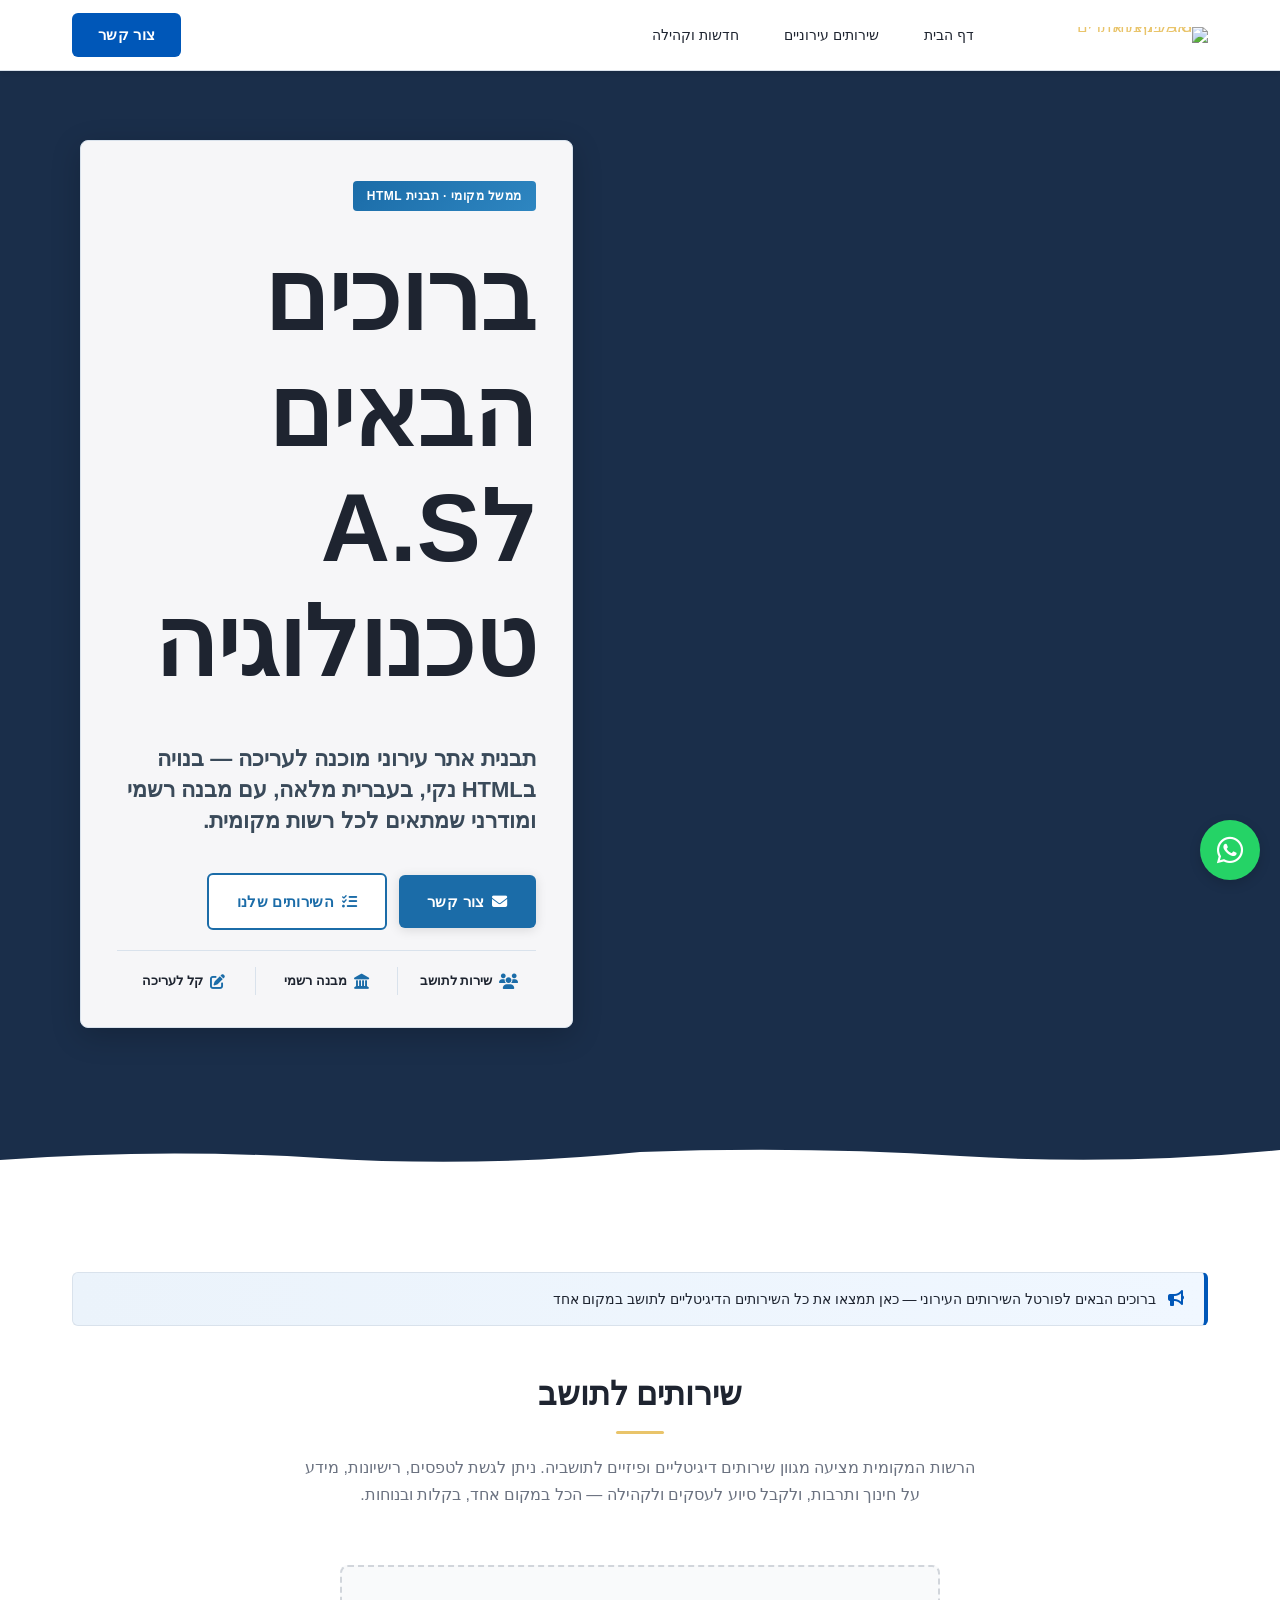
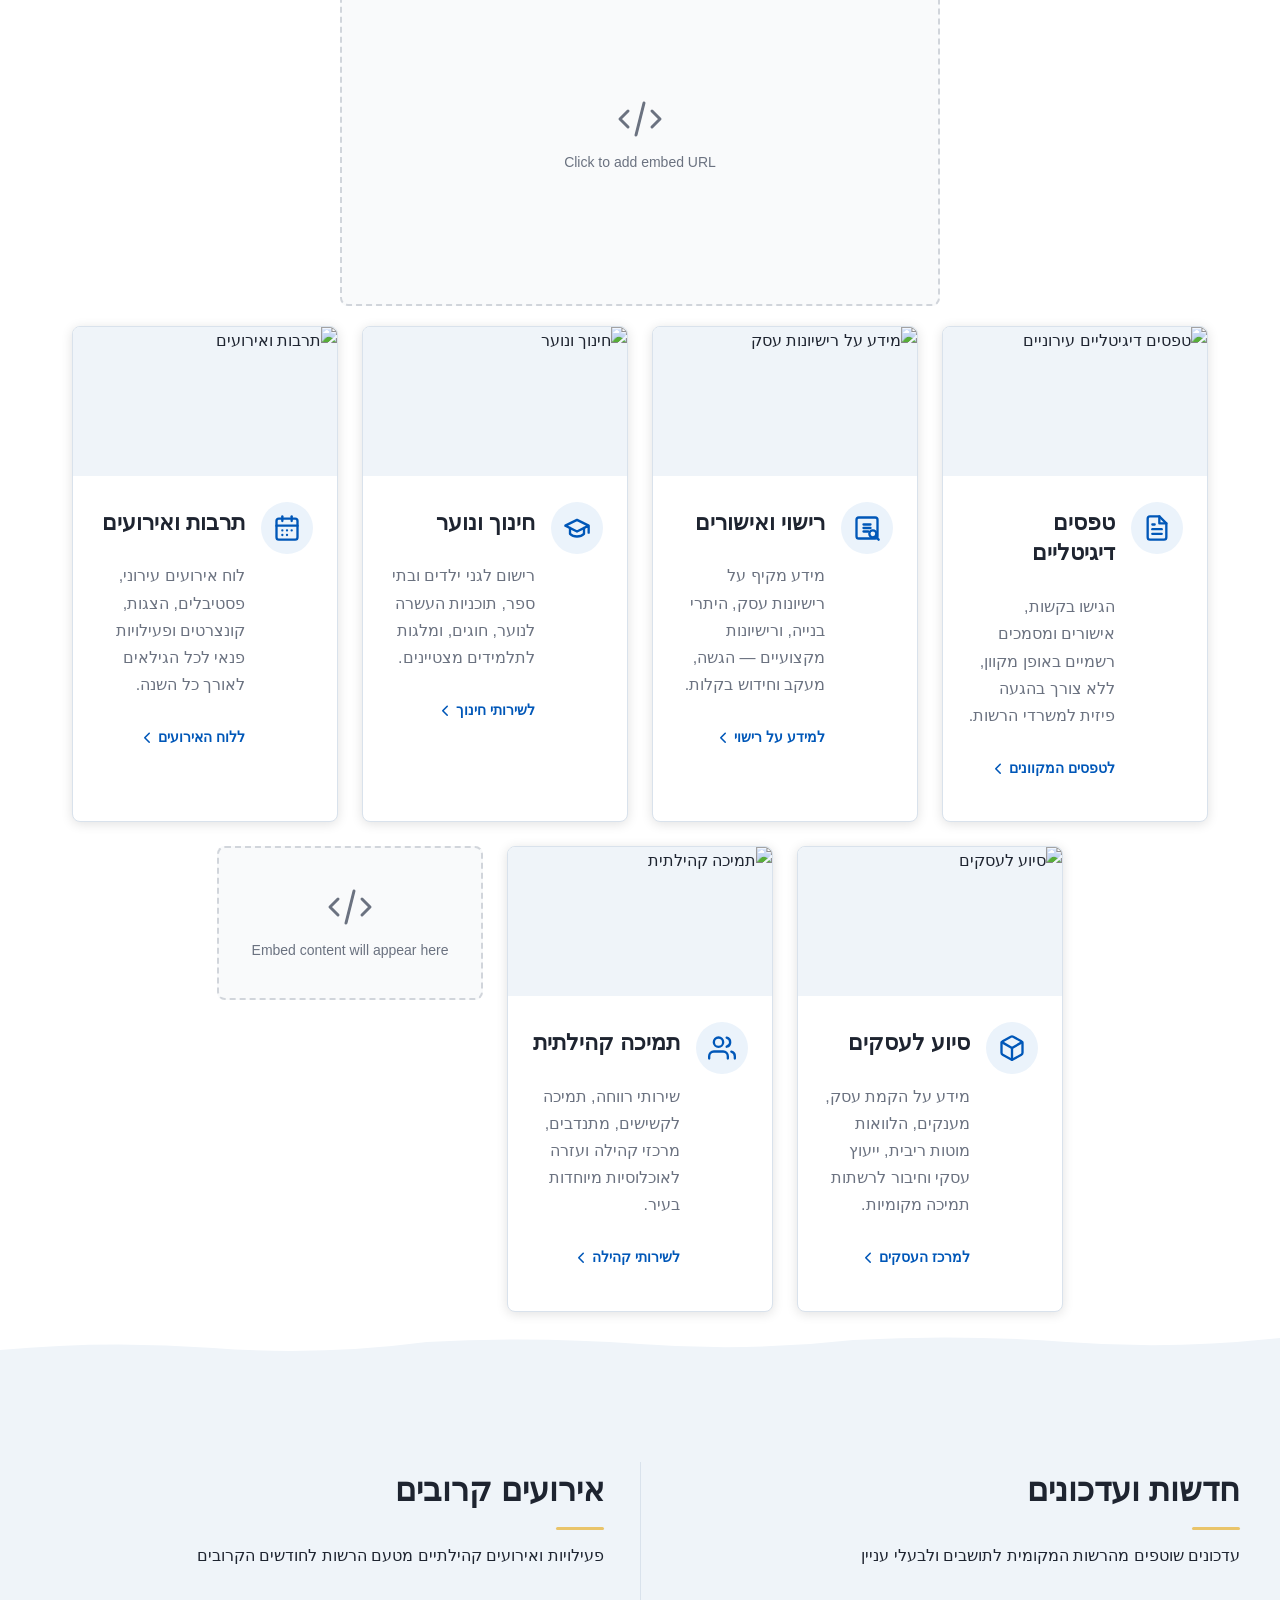
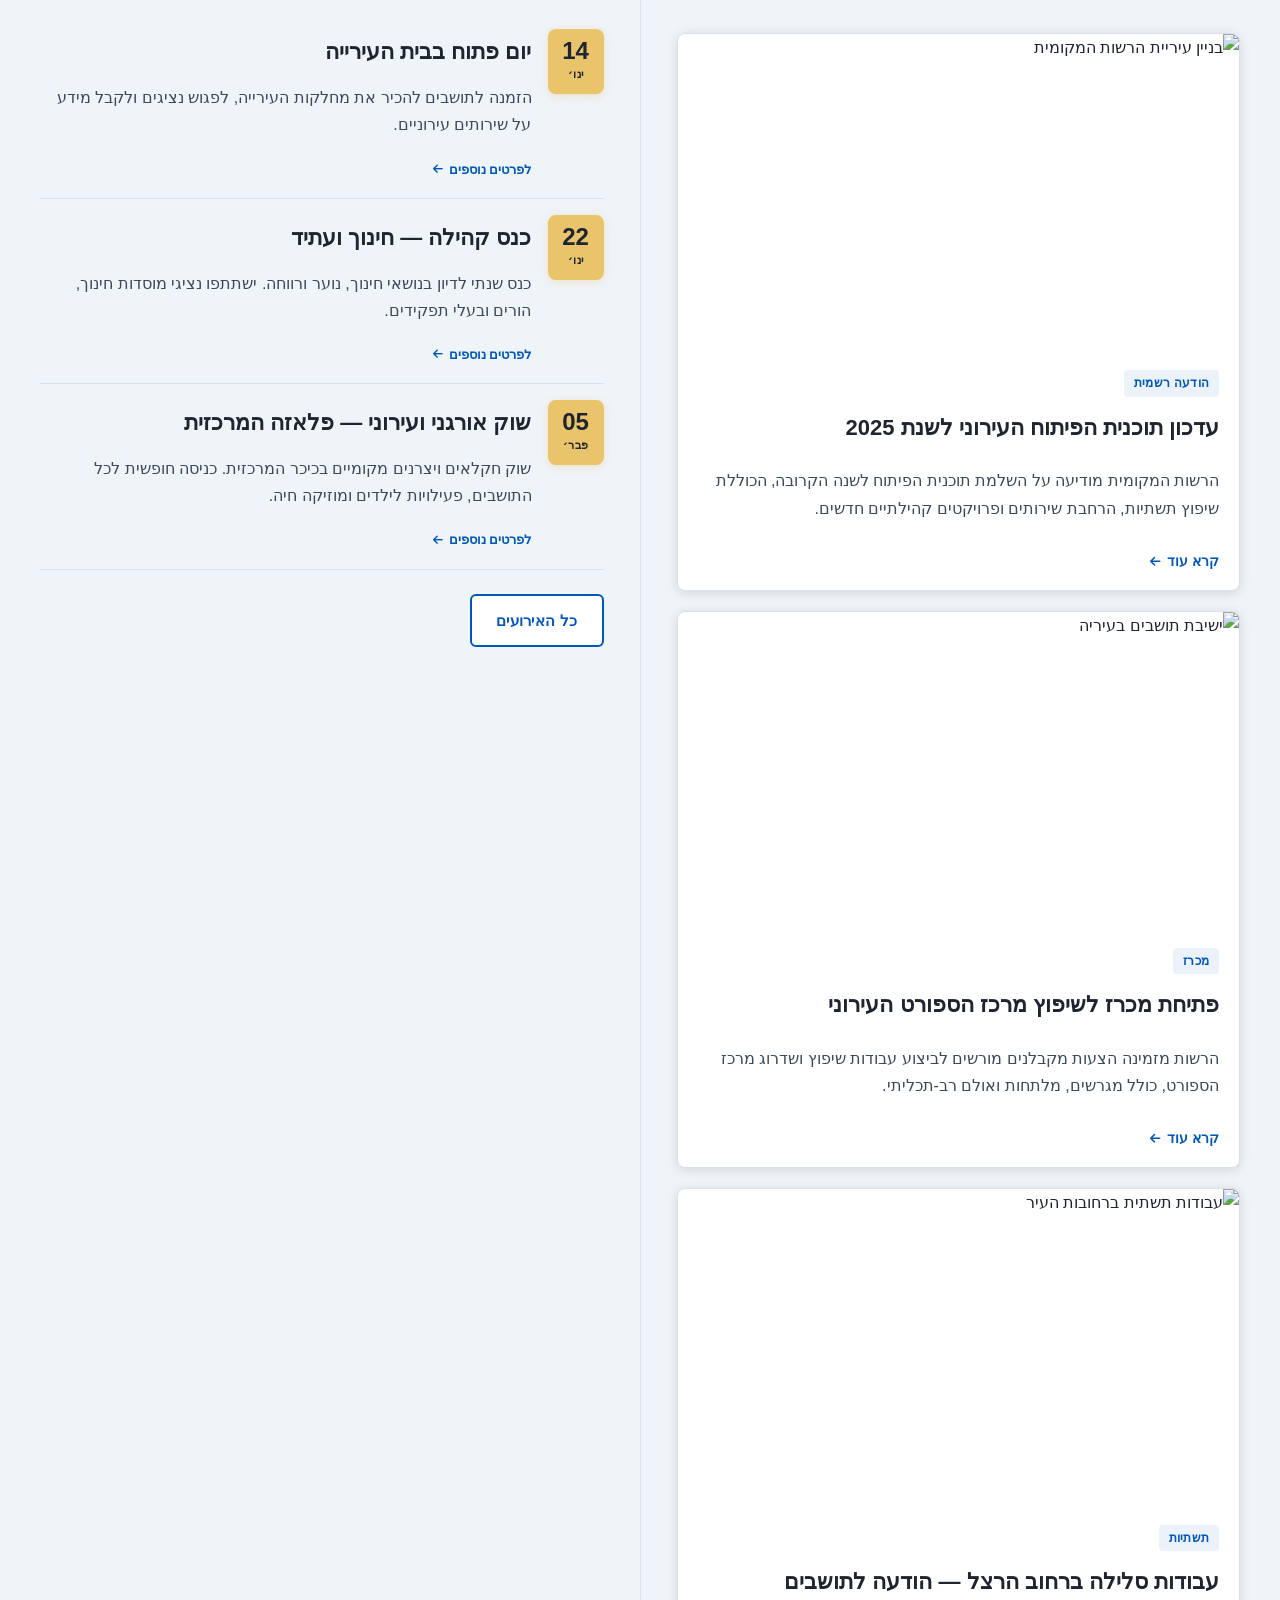
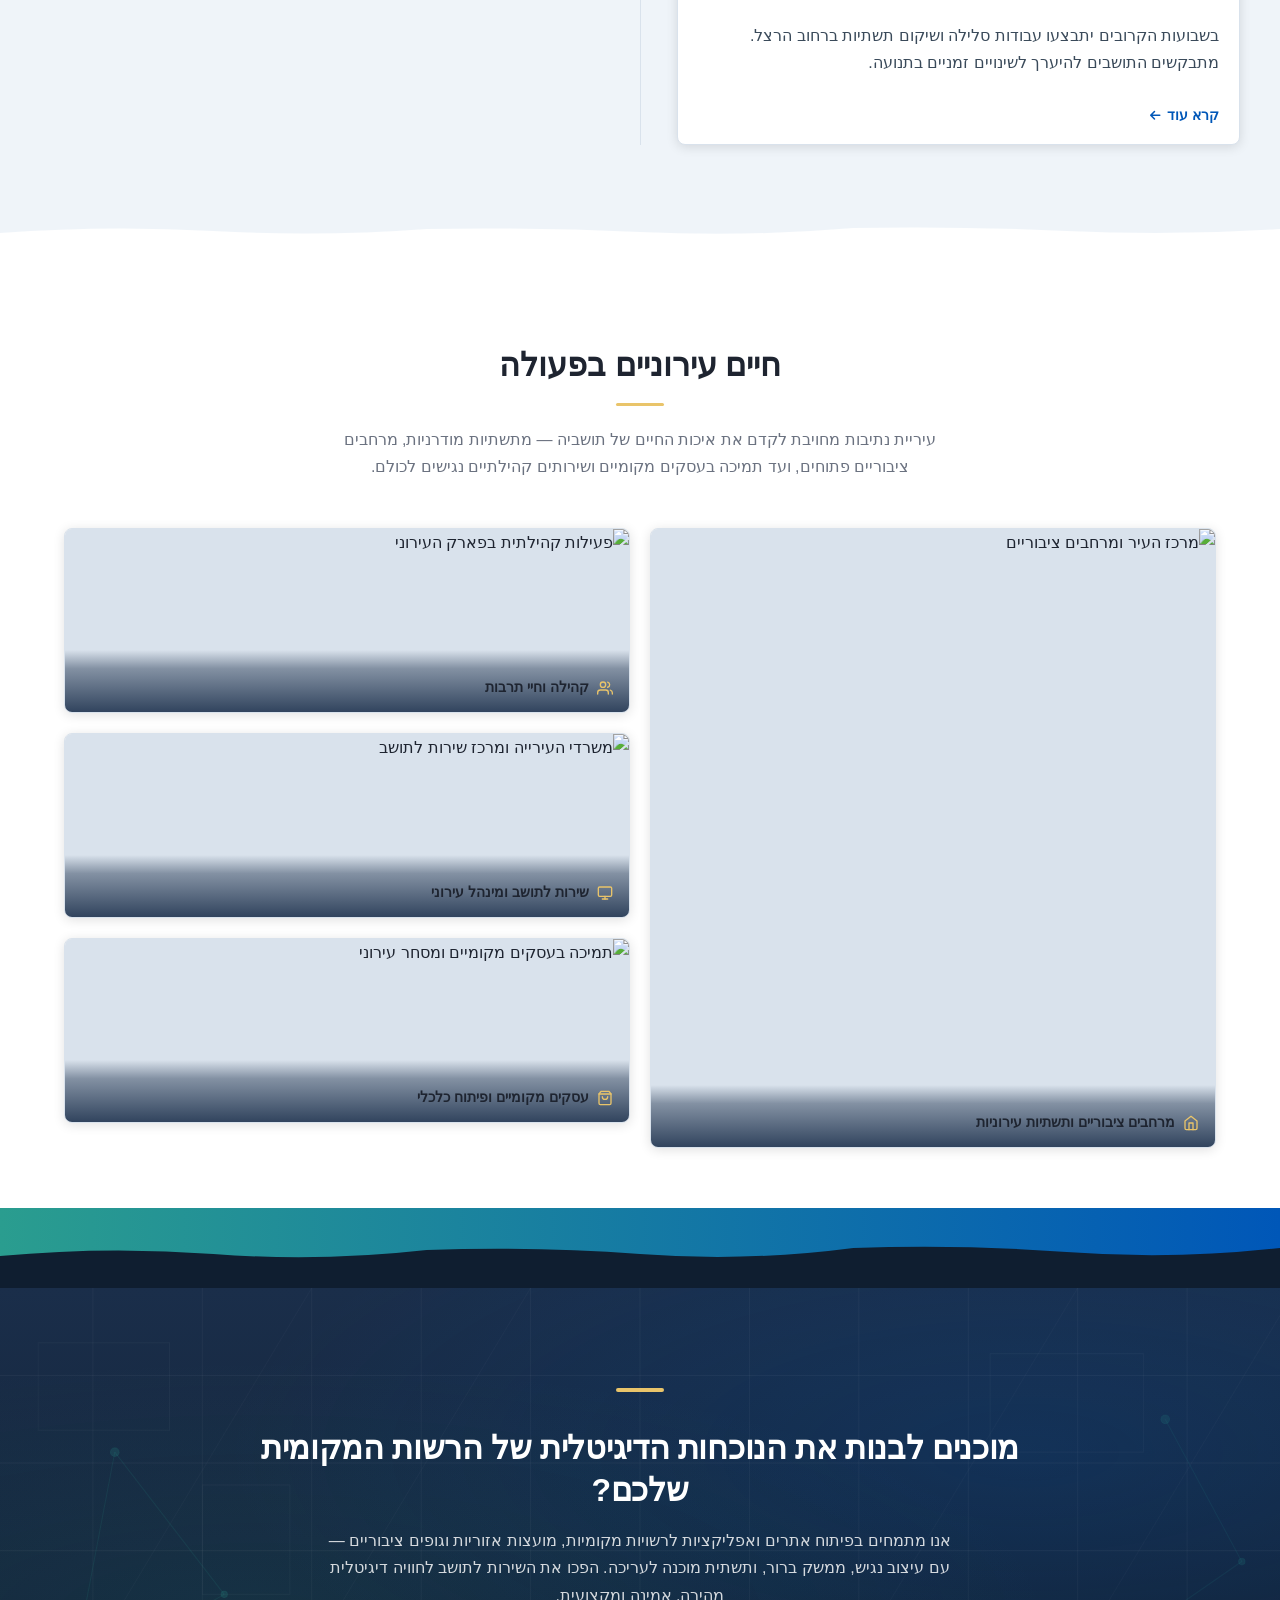
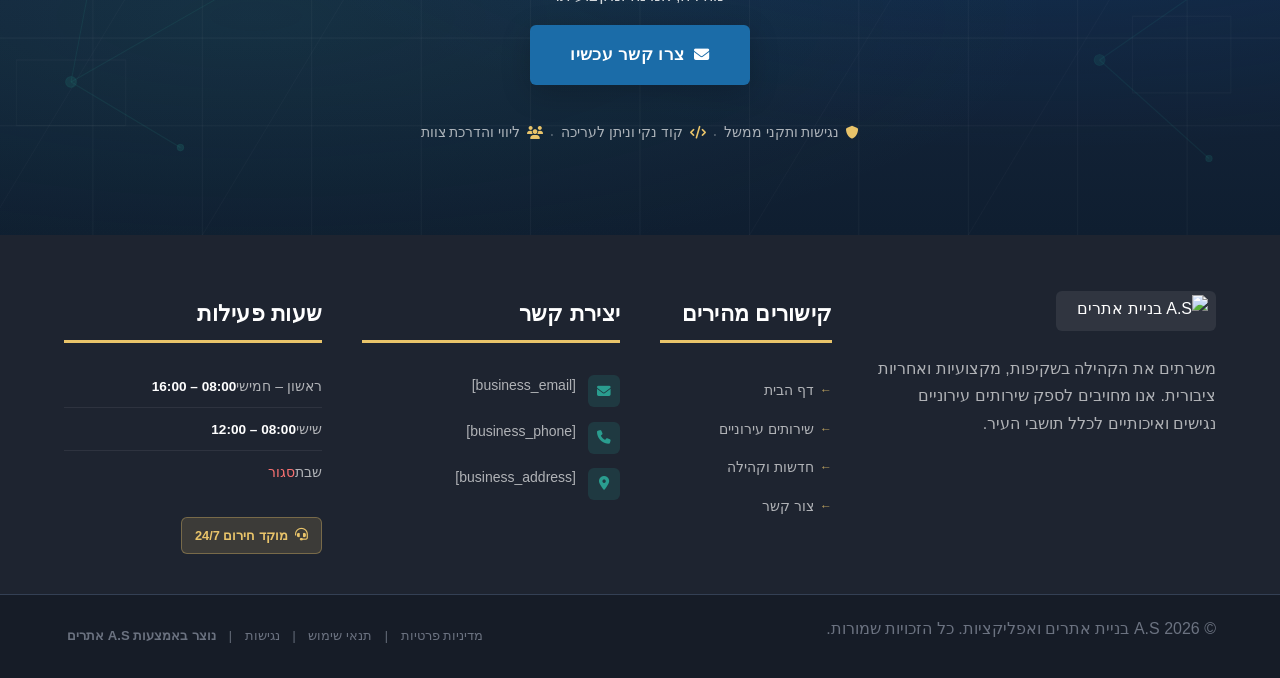
==== commit cfdc4676: "Incremental sync: 1 page(s) — update_text" ====
--- a/index.html
+++ b/index.html
@@ -223,14 +223,14 @@
     <meta name="twitter:card" content="summary_large_image">
     <meta name="twitter:title" content="local government municipality — A.S בניית אתרים ואפליקציות">
     <meta name="twitter:description" content="ברוכים הבאים לפורטל העירוני המוביל – כאן תמצאו את כל המידע על ממשל מקומי, שירותים עירוניים, חדשות ועדכונים שוטפים לתושבים. הצטרפו לקהילה שלנו עוד היום!">
-    <meta property="og:type" content="website" />
-  <meta property="og:locale" content="he_IL" />
-  
-  
-  
-  
-  
-  <link rel="stylesheet" href="https://cdnjs.cloudflare.com/ajax/libs/font-awesome/6.4.0/css/all.min.css" />
+    <meta property="og:type" content="website">
+  <meta property="og:locale" content="he_IL">
+  
+  
+  
+  
+  
+  <link rel="stylesheet" href="https://cdnjs.cloudflare.com/ajax/libs/font-awesome/6.4.0/css/all.min.css">
   <style>
     .skip-link { position: absolute; top: 0; left: 0; transform: translateY(-200%); padding: 12px 18px; background: var(--bg-dark, #1a1a1a); color: var(--text-light, #fff); font-weight: 600; border-radius: 0 0 8px 0; z-index: 10000; }
     .skip-link:focus { transform: none; outline: 2px solid var(--ring, #fff); outline-offset: 2px; }
@@ -240,15 +240,15 @@
 
   
     <!-- Favicons -->
-    <link rel="icon" type="image/x-icon" href="/assets/favicon.ico" />
-    <link rel="icon" type="image/png" sizes="16x16" href="/assets/favicon-16x16.png" />
-    <link rel="icon" type="image/png" sizes="32x32" href="/assets/favicon-32x32.png" />
-    <link rel="icon" type="image/png" sizes="48x48" href="/assets/favicon-48x48.png" />
-    <link rel="icon" type="image/png" sizes="192x192" href="/assets/favicon-192x192.png" />
-    <link rel="icon" type="image/png" sizes="512x512" href="/assets/favicon-512x512.png" />
-    <link rel="apple-touch-icon" href="/assets/apple-touch-icon.png" />
+    <link rel="icon" type="image/x-icon" href="/assets/favicon.ico">
+    <link rel="icon" type="image/png" sizes="16x16" href="/assets/favicon-16x16.png">
+    <link rel="icon" type="image/png" sizes="32x32" href="/assets/favicon-32x32.png">
+    <link rel="icon" type="image/png" sizes="48x48" href="/assets/favicon-48x48.png">
+    <link rel="icon" type="image/png" sizes="192x192" href="/assets/favicon-192x192.png">
+    <link rel="icon" type="image/png" sizes="512x512" href="/assets/favicon-512x512.png">
+    <link rel="apple-touch-icon" href="/assets/apple-touch-icon.png">
     <!-- Cookie Consent -->
-    <link rel="stylesheet" href="https://cdn.jsdelivr.net/npm/vanilla-cookieconsent@3/dist/cookieconsent.css" />
+    <link rel="stylesheet" href="https://cdn.jsdelivr.net/npm/vanilla-cookieconsent@3/dist/cookieconsent.css">
     <script src="https://cdn.jsdelivr.net/npm/vanilla-cookieconsent@3/dist/cookieconsent.umd.js"></script>
     <!-- Mickidum Accessibility Toolbar -->
     <script src="https://cdn.jsdelivr.net/gh/mickidum/acc_toolbar/acctoolbar/acctoolbar.min.js"></script>
@@ -346,22 +346,22 @@
   <nav class="navbar" dir="rtl">
   <button class="mobile-toggle" id="mobileToggle" aria-label="Menu">
     <svg class="hamburger-icon" width="24" height="24" viewBox="0 0 24 24" fill="none">
-      <path d="M3 12h18M3 6h18M3 18h18" stroke="currentColor" stroke-width="2" stroke-linecap="round"/>
+      <path d="M3 12h18M3 6h18M3 18h18" stroke="currentColor" stroke-width="2" stroke-linecap="round"></path>
     </svg>
     <svg class="close-icon" width="24" height="24" viewBox="0 0 24 24" fill="none" style="display: none;">
-      <path d="M18 6L6 18M6 6l12 12" stroke="currentColor" stroke-width="2" stroke-linecap="round"/>
+      <path d="M18 6L6 18M6 6l12 12" stroke="currentColor" stroke-width="2" stroke-linecap="round"></path>
     </svg>
   </button>
 
-  <button class="phone-header-btn" data-phone aria-label="Call">
+  <button class="phone-header-btn" data-phone="" aria-label="Call">
     <svg width="20" height="20" viewBox="0 0 24 24" fill="currentColor">
-      <path d="M22 16.92v3a2 2 0 0 1-2.18 2 19.79 19.79 0 0 1-8.63-3.07 19.5 19.5 0 0 1-6-6 19.79 19.79 0 0 1-3.07-8.67A2 2 0 0 1 4.11 2h3a2 2 0 0 1 2 1.72 12.84 12.84 0 0 0 .7 2.81 2 2 0 0 1-.45 2.11L8.09 9.91a16 16 0 0 0 6 6l1.27-1.27a2 2 0 0 1 2.11-.45 12.84 12.84 0 0 0 2.81.7A2 2 0 0 1 22 16.92z"/>
+      <path d="M22 16.92v3a2 2 0 0 1-2.18 2 19.79 19.79 0 0 1-8.63-3.07 19.5 19.5 0 0 1-6-6 19.79 19.79 0 0 1-3.07-8.67A2 2 0 0 1 4.11 2h3a2 2 0 0 1 2 1.72 12.84 12.84 0 0 0 .7 2.81 2 2 0 0 1-.45 2.11L8.09 9.91a16 16 0 0 0 6 6l1.27-1.27a2 2 0 0 1 2.11-.45 12.84 12.84 0 0 0 2.81.7A2 2 0 0 1 22 16.92z"></path>
     </svg>
   </button>
 
   <div class="nav-container">
     <div class="nav-right-group"><div class="nav-brand">
-      <a href="/" class="logo-link"><img class="logo" src="/assets/site---------image-1.webp" alt="A.S בניית אתרים ואפליקציות" /></a>
+      <a href="/" class="logo-link"><img class="logo" src="/assets/site---------image-1.webp" alt="A.S בניית אתרים ואפליקציות"></a>
     </div><ul class="nav-menu" id="navMenu"><li><a href="/">דף הבית</a></li><li><a href="/services">שירותים עירוניים</a></li><li><a href="/community">חדשות וקהילה</a></li></ul></div>
 
     
@@ -812,10 +812,10 @@
 </script>
   
   <main id="main">
-    <section data-band-index="0" class="index-hero-section" data-layout-spec="דף הבית-hero" dir="rtl" data-hero-type="fullscreen-scrim">
+    <section data-band-index="0" class="index-hero-section" data-layout-spec="דף הבית-hero" dir="rtl" data-hero-type="fullscreen-scrim" id="index-hero-section">
   <!-- Background image layer -->
   <div class="index-hero-bg" aria-hidden="true">
-    <img loading="eager" fetchpriority="high" data-hero-bg="true" data-placeholder="index-hero-image-1" data-context="A clean modern Israeli municipal building or civic community center photographed in bright daylight, with clear blue sky, well-maintained grounds, and an official authoritative appearance. Wide angle shot, photorealistic, suitable for a government website hero background." width="1200" height="700" src="/assets/site-index-hero-image-1.webp" alt="בניין עירייה מוניציפלי בישראל בשעות היום" class="index-hero-bg-img" />
+    <img loading="eager" fetchpriority="high" data-hero-bg="true" data-placeholder="index-hero-image-1" data-context="A clean modern Israeli municipal building or civic community center photographed in bright daylight, with clear blue sky, well-maintained grounds, and an official authoritative appearance. Wide angle shot, photorealistic, suitable for a government website hero background." width="1200" height="700" src="/assets/site-index-hero-image-1.webp" alt="בניין עירייה מוניציפלי בישראל בשעות היום" class="index-hero-bg-img" data-hero-background="true" data-element-type="image" data-element-id="img-1778759448108-pbr4xx4lp">
   </div>
 
   <!-- Scrim overlay for legibility -->
@@ -828,18 +828,18 @@
       <div class="index-hero-badge">ממשל מקומי · תבנית HTML</div>
 
       <!-- Main heading -->
-      <h1 class="index-hero-h1">ברוכים הבאים<br />לפורטל העירייה</h1>
+      <h1 class="index-hero-h1" style="">ברוכים הבאים<br>לA.S טכנולוגיה</h1>
 
       <!-- Subtitle -->
       <h3 class="index-hero-subtitle">תבנית אתר עירוני מוכנה לעריכה — בנויה בHTML נקי, בעברית מלאה, עם מבנה רשמי ומודרני שמתאים לכל רשות מקומית.</h3>
 
       <!-- CTA Buttons -->
       <div class="index-hero-cta-group">
-        <a href="/contact" class="btn-primary index-hero-btn-primary">
+        <a href="/contact" class="btn-primary index-hero-btn-primary" data-element-type="button" data-element-id="btn-1778759448103-slpcmfuvs" data-native-element="true">
           <i class="fa-solid fa-envelope" aria-hidden="true"></i>
           צור קשר
         </a>
-        <a href="/services" class="btn-secondary index-hero-btn-secondary">
+        <a href="/services" class="btn-secondary index-hero-btn-secondary" data-element-type="button" data-element-id="btn-1778759448103-aee4oj4sb" data-native-element="true">
           <i class="fa-solid fa-list-check" aria-hidden="true"></i>
           השירותים שלנו
         </a>
@@ -848,17 +848,17 @@
       <!-- Trust strip -->
       <div class="index-hero-trust-strip">
         <div class="index-hero-trust-item">
-          <i class="fa-solid fa-users" aria-hidden="true"></i>
+          <i class="fa-solid fa-users" aria-hidden="true" data-element-type="icon" data-element-id="icon-1778759448106-k7s94shfa" data-icon-type="fontawesome"></i>
           <span>שירות לתושב</span>
         </div>
         <div class="index-hero-trust-divider" aria-hidden="true"></div>
         <div class="index-hero-trust-item">
-          <i class="fa-solid fa-landmark" aria-hidden="true"></i>
+          <i class="fa-solid fa-landmark" aria-hidden="true" data-element-type="icon" data-element-id="icon-1778759448106-6sdzuwm5c" data-icon-type="fontawesome"></i>
           <span>מבנה רשמי</span>
         </div>
         <div class="index-hero-trust-divider" aria-hidden="true"></div>
         <div class="index-hero-trust-item">
-          <i class="fa-solid fa-pen-to-square" aria-hidden="true"></i>
+          <i class="fa-solid fa-pen-to-square" aria-hidden="true" data-element-type="icon" data-element-id="icon-1778759448106-yp1uhcg1q" data-icon-type="fontawesome"></i>
           <span>קל לעריכה</span>
         </div>
       </div>
@@ -868,7 +868,7 @@
   <!-- Bottom divider transitioning to light section -->
   <div class="index-hero-divider-wrapper">
     <svg data-no-icon-edit="true" aria-hidden="true" viewBox="0 0 1200 64" preserveAspectRatio="none" xmlns="http://www.w3.org/2000/svg">
-      <path d="M0,64 L0,32 Q150,20 300,30 T600,24 Q750,18 900,28 T1200,22 L1200,64 Z" fill="#FFFFFF"/>
+      <path d="M0,64 L0,32 Q150,20 300,30 T600,24 Q750,18 900,28 T1200,22 L1200,64 Z" fill="#FFFFFF"></path>
     </svg>
   </div>
 </section>
@@ -890,16 +890,16 @@
     </div>
 
     <!-- Services Grid -->
-    <div class="zappy-inserted-element" id="zappy-element-1778759393524-m7ug8x1l7" data-element-id="zappy-element-1778759393524-m7ug8x1l7" data-element-type="iframe" style="max-width: 1440px; margin: 20px auto; display: flex; justify-content: center;"><div style="width: 100%; max-width: 600px; display: block; margin-left: auto; margin-right: auto;" data-full-width data-custom-width><div style="position: relative; width: 100%; height: 0px; padding-bottom: 56.25%; background: rgb(249, 250, 251); border: 2px dashed rgb(209, 213, 219); border-radius: 8px; overflow: hidden;" data-element-type="iframe" data-element-id="zappy-element-1778759393524-m7ug8x1l7" id="zappy-element-1778759393524-m7ug8x1l7"><div style="position: absolute; top: 0; left: 0; width: 100%; height: 100%; display: flex; flex-direction: column; align-items: center; justify-content: center; text-align: center; color: #6b7280;"><svg style="width: 48px; height: 48px; margin-bottom: 8px;" fill="none" stroke="currentColor" viewBox="0 0 24 24"><path stroke-linecap="round" stroke-linejoin="round" stroke-width="1.5" d="M10 20l4-16m4 4l4 4-4 4M6 16l-4-4 4-4"/></svg><span style="font-size: 14px;">Click to add embed URL</span></div></div></div></div><div class="index-services-grid zappy-preserve-css-grid" id="zappy-auto-grid-1778759150551-nigba4" data-zappy-auto-grid="true" data-original-item-width="363" data-original-gap="24px" style="display: grid; --zappy-grid-cols: minmax(0, 1fr) minmax(0, 1fr) minmax(0, 1fr) minmax(0, 1fr); grid-template-columns: minmax(0, 1fr) minmax(0, 1fr) minmax(0, 1fr) minmax(0, 1fr); align-items: stretch !important;" data-zappy-explicit-columns="true">
+    <div class="zappy-inserted-element" id="zappy-element-1778759393524-m7ug8x1l7" data-element-id="zappy-element-1778759393524-m7ug8x1l7" data-element-type="iframe" style="max-width: 1440px; margin: 20px auto; display: flex; justify-content: center;"><div style="width: 100%; max-width: 600px; display: block; margin-left: auto; margin-right: auto;" data-full-width="" data-custom-width=""><div style="position: relative; width: 100%; height: 0px; padding-bottom: 56.25%; background: rgb(249, 250, 251); border: 2px dashed rgb(209, 213, 219); border-radius: 8px; overflow: hidden;" data-element-type="iframe" data-element-id="zappy-element-1778759393524-m7ug8x1l7" id="zappy-element-1778759393524-m7ug8x1l7"><div style="position: absolute; top: 0; left: 0; width: 100%; height: 100%; display: flex; flex-direction: column; align-items: center; justify-content: center; text-align: center; color: #6b7280;"><svg style="width: 48px; height: 48px; margin-bottom: 8px;" fill="none" stroke="currentColor" viewBox="0 0 24 24"><path stroke-linecap="round" stroke-linejoin="round" stroke-width="1.5" d="M10 20l4-16m4 4l4 4-4 4M6 16l-4-4 4-4"></path></svg><span style="font-size: 14px;">Click to add embed URL</span></div></div></div></div><div class="index-services-grid zappy-preserve-css-grid" id="zappy-auto-grid-1778759150551-nigba4" data-zappy-auto-grid="true" data-original-item-width="363" data-original-gap="24px" style="display: grid; --zappy-grid-cols: minmax(0, 1fr) minmax(0, 1fr) minmax(0, 1fr) minmax(0, 1fr); grid-template-columns: minmax(0, 1fr) minmax(0, 1fr) minmax(0, 1fr) minmax(0, 1fr); align-items: stretch !important;" data-zappy-explicit-columns="true">
 
       <!-- Card 1: Digital Forms -->
       <article class="index-services-card" data-grid-item-index="0">
         <div class="index-services-card-image-wrap">
-          <img loading="lazy" decoding="async" data-placeholder="index-services-image-1" data-context="Israeli municipal digital forms portal interface on a computer screen, clean government website UI, blue and white color scheme, modern civic technology" width="600" height="400" src="/assets/site-index-services-image-1.webp" alt="טפסים דיגיטליים עירוניים" data-element-type="image" data-element-id="img-1778759150522-lrn32zv7u" style />
+          <img loading="lazy" decoding="async" data-placeholder="index-services-image-1" data-context="Israeli municipal digital forms portal interface on a computer screen, clean government website UI, blue and white color scheme, modern civic technology" width="600" height="400" src="/assets/site-index-services-image-1.webp" alt="טפסים דיגיטליים עירוניים" data-element-type="image" data-element-id="img-1778759150522-lrn32zv7u" style="">
         </div>
         <div class="index-services-card-body">
           <div class="index-services-card-icon-wrap" aria-hidden="true">
-            <svg data-element-type="icon" data-icon-type="svg" xmlns="http://www.w3.org/2000/svg" viewBox="0 0 24 24" width="28" height="28" fill="none" stroke="currentColor" stroke-width="2" stroke-linecap="round" stroke-linejoin="round" aria-hidden="true"><path d="M14 2H6a2 2 0 0 0-2 2v16a2 2 0 0 0 2 2h12a2 2 0 0 0 2-2V8z"/><polyline points="14 2 14 8 20 8"/><line x1="16" y1="13" x2="8" y2="13"/><line x1="16" y1="17" x2="8" y2="17"/><polyline points="10 9 9 9 8 9"/></svg>
+            <svg data-element-type="icon" data-icon-type="svg" xmlns="http://www.w3.org/2000/svg" viewBox="0 0 24 24" width="28" height="28" fill="none" stroke="currentColor" stroke-width="2" stroke-linecap="round" stroke-linejoin="round" aria-hidden="true"><path d="M14 2H6a2 2 0 0 0-2 2v16a2 2 0 0 0 2 2h12a2 2 0 0 0 2-2V8z"></path><polyline points="14 2 14 8 20 8"></polyline><line x1="16" y1="13" x2="8" y2="13"></line><line x1="16" y1="17" x2="8" y2="17"></line><polyline points="10 9 9 9 8 9"></polyline></svg>
           </div>
           <div class="index-services-card-content">
             <h3 class="index-services-card-title">טפסים דיגיטליים</h3>
@@ -912,11 +912,11 @@
       <!-- Card 2: Licensing -->
       <article class="index-services-card" data-grid-item-index="1">
         <div class="index-services-card-image-wrap">
-          <img loading="lazy" decoding="async" data-placeholder="index-services-image-2" data-context="Israeli municipal business license document and official stamp, government licensing office, formal bureaucratic setting with Israeli municipal branding" width="600" height="400" src="/assets/site-index-services-image-2.webp" alt="מידע על רישיונות עסק" data-element-type="image" data-element-id="img-1778759150522-mu1v957fo" style />
+          <img loading="lazy" decoding="async" data-placeholder="index-services-image-2" data-context="Israeli municipal business license document and official stamp, government licensing office, formal bureaucratic setting with Israeli municipal branding" width="600" height="400" src="/assets/site-index-services-image-2.webp" alt="מידע על רישיונות עסק" data-element-type="image" data-element-id="img-1778759150522-mu1v957fo" style="">
         </div>
         <div class="index-services-card-body">
           <div class="index-services-card-icon-wrap" aria-hidden="true">
-            <svg data-element-type="icon" data-icon-type="svg" xmlns="http://www.w3.org/2000/svg" viewBox="0 0 24 24" width="28" height="28" fill="none" stroke="currentColor" stroke-width="2" stroke-linecap="round" stroke-linejoin="round" aria-hidden="true"><rect x="3" y="3" width="18" height="18" rx="2" ry="2"/><path d="M9 9h6"/><path d="M9 12h6"/><path d="M9 15h4"/><circle cx="17" cy="17" r="3"/><path d="M19.5 19.5L22 22"/></svg>
+            <svg data-element-type="icon" data-icon-type="svg" xmlns="http://www.w3.org/2000/svg" viewBox="0 0 24 24" width="28" height="28" fill="none" stroke="currentColor" stroke-width="2" stroke-linecap="round" stroke-linejoin="round" aria-hidden="true"><rect x="3" y="3" width="18" height="18" rx="2" ry="2"></rect><path d="M9 9h6"></path><path d="M9 12h6"></path><path d="M9 15h4"></path><circle cx="17" cy="17" r="3"></circle><path d="M19.5 19.5L22 22"></path></svg>
           </div>
           <div class="index-services-card-content">
             <h3 class="index-services-card-title">רישוי ואישורים</h3>
@@ -929,11 +929,11 @@
       <!-- Card 3: Education & Youth -->
       <article class="index-services-card" data-grid-item-index="2">
         <div class="index-services-card-image-wrap">
-          <img loading="lazy" decoding="async" data-placeholder="index-services-image-3" data-context="Israeli elementary school children in a classroom, happy students learning, bright colorful classroom environment, Israeli municipal education setting" width="600" height="400" src="/assets/site-index-services-image-3.webp" alt="חינוך ונוער" data-element-type="image" data-element-id="img-1778759150522-7lt3ejg6n" style />
+          <img loading="lazy" decoding="async" data-placeholder="index-services-image-3" data-context="Israeli elementary school children in a classroom, happy students learning, bright colorful classroom environment, Israeli municipal education setting" width="600" height="400" src="/assets/site-index-services-image-3.webp" alt="חינוך ונוער" data-element-type="image" data-element-id="img-1778759150522-7lt3ejg6n" style="">
         </div>
         <div class="index-services-card-body">
           <div class="index-services-card-icon-wrap" aria-hidden="true">
-            <svg data-element-type="icon" data-icon-type="svg" xmlns="http://www.w3.org/2000/svg" viewBox="0 0 24 24" width="28" height="28" fill="none" stroke="currentColor" stroke-width="2" stroke-linecap="round" stroke-linejoin="round" aria-hidden="true"><path d="M22 10v6M2 10l10-5 10 5-10 5z"/><path d="M6 12v5c3 3 9 3 12 0v-5"/></svg>
+            <svg data-element-type="icon" data-icon-type="svg" xmlns="http://www.w3.org/2000/svg" viewBox="0 0 24 24" width="28" height="28" fill="none" stroke="currentColor" stroke-width="2" stroke-linecap="round" stroke-linejoin="round" aria-hidden="true"><path d="M22 10v6M2 10l10-5 10 5-10 5z"></path><path d="M6 12v5c3 3 9 3 12 0v-5"></path></svg>
           </div>
           <div class="index-services-card-content">
             <h3 class="index-services-card-title">חינוך ונוער</h3>
@@ -946,11 +946,11 @@
       <!-- Card 4: Culture & Events -->
       <article class="index-services-card" data-grid-item-index="3">
         <div class="index-services-card-image-wrap">
-          <img loading="lazy" decoding="async" data-placeholder="index-services-image-4" data-context="Israeli municipal cultural event or community festival outdoors, people gathering in a public square, colorful banners, Israeli city celebration atmosphere" width="600" height="400" src="/assets/site-index-services-image-4.webp" alt="תרבות ואירועים" data-element-type="image" data-element-id="img-1778759150522-p3c90ibr3" style />
+          <img loading="lazy" decoding="async" data-placeholder="index-services-image-4" data-context="Israeli municipal cultural event or community festival outdoors, people gathering in a public square, colorful banners, Israeli city celebration atmosphere" width="600" height="400" src="/assets/site-index-services-image-4.webp" alt="תרבות ואירועים" data-element-type="image" data-element-id="img-1778759150522-p3c90ibr3" style="">
         </div>
         <div class="index-services-card-body">
           <div class="index-services-card-icon-wrap" aria-hidden="true">
-            <svg data-element-type="icon" data-icon-type="svg" xmlns="http://www.w3.org/2000/svg" viewBox="0 0 24 24" width="28" height="28" fill="none" stroke="currentColor" stroke-width="2" stroke-linecap="round" stroke-linejoin="round" aria-hidden="true"><rect x="3" y="4" width="18" height="18" rx="2" ry="2"/><line x1="16" y1="2" x2="16" y2="6"/><line x1="8" y1="2" x2="8" y2="6"/><line x1="3" y1="10" x2="21" y2="10"/><path d="M8 14h.01M12 14h.01M16 14h.01M8 18h.01M12 18h.01"/></svg>
+            <svg data-element-type="icon" data-icon-type="svg" xmlns="http://www.w3.org/2000/svg" viewBox="0 0 24 24" width="28" height="28" fill="none" stroke="currentColor" stroke-width="2" stroke-linecap="round" stroke-linejoin="round" aria-hidden="true"><rect x="3" y="4" width="18" height="18" rx="2" ry="2"></rect><line x1="16" y1="2" x2="16" y2="6"></line><line x1="8" y1="2" x2="8" y2="6"></line><line x1="3" y1="10" x2="21" y2="10"></line><path d="M8 14h.01M12 14h.01M16 14h.01M8 18h.01M12 18h.01"></path></svg>
           </div>
           <div class="index-services-card-content">
             <h3 class="index-services-card-title">תרבות ואירועים</h3>
@@ -963,11 +963,11 @@
       <!-- Card 5: Business Assistance -->
       <article class="index-services-card" data-grid-item-index="4">
         <div class="index-services-card-image-wrap">
-          <img loading="lazy" decoding="async" data-placeholder="index-services-image-5" data-context="Small business owner in Israel receiving municipal support, modern office meeting with city official, business development consultation, professional Israeli urban setting" width="600" height="400" src="/assets/site-index-services-image-5.webp" alt="סיוע לעסקים" data-element-type="image" data-element-id="img-1778759150523-3eqth156r" style />
+          <img loading="lazy" decoding="async" data-placeholder="index-services-image-5" data-context="Small business owner in Israel receiving municipal support, modern office meeting with city official, business development consultation, professional Israeli urban setting" width="600" height="400" src="/assets/site-index-services-image-5.webp" alt="סיוע לעסקים" data-element-type="image" data-element-id="img-1778759150523-3eqth156r" style="">
         </div>
         <div class="index-services-card-body">
           <div class="index-services-card-icon-wrap" aria-hidden="true">
-            <svg data-element-type="icon" data-icon-type="svg" xmlns="http://www.w3.org/2000/svg" viewBox="0 0 24 24" width="28" height="28" fill="none" stroke="currentColor" stroke-width="2" stroke-linecap="round" stroke-linejoin="round" aria-hidden="true"><path d="M21 16V8a2 2 0 0 0-1-1.73l-7-4a2 2 0 0 0-2 0l-7 4A2 2 0 0 0 3 8v8a2 2 0 0 0 1 1.73l7 4a2 2 0 0 0 2 0l7-4A2 2 0 0 0 21 16z"/><polyline points="3.27 6.96 12 12.01 20.73 6.96"/><line x1="12" y1="22.08" x2="12" y2="12"/></svg>
+            <svg data-element-type="icon" data-icon-type="svg" xmlns="http://www.w3.org/2000/svg" viewBox="0 0 24 24" width="28" height="28" fill="none" stroke="currentColor" stroke-width="2" stroke-linecap="round" stroke-linejoin="round" aria-hidden="true"><path d="M21 16V8a2 2 0 0 0-1-1.73l-7-4a2 2 0 0 0-2 0l-7 4A2 2 0 0 0 3 8v8a2 2 0 0 0 1 1.73l7 4a2 2 0 0 0 2 0l7-4A2 2 0 0 0 21 16z"></path><polyline points="3.27 6.96 12 12.01 20.73 6.96"></polyline><line x1="12" y1="22.08" x2="12" y2="12"></line></svg>
           </div>
           <div class="index-services-card-content">
             <h3 class="index-services-card-title">סיוע לעסקים</h3>
@@ -980,11 +980,11 @@
       <!-- Card 6: Community Support -->
       <article class="index-services-card" data-grid-item-index="5">
         <div class="index-services-card-image-wrap">
-          <img loading="lazy" decoding="async" data-placeholder="index-services-image-6" data-context="Israeli community social workers helping elderly residents, warm community center environment, volunteers and social services in a local Israeli municipality" width="600" height="400" src="/assets/site-index-services-image-6.webp" alt="תמיכה קהילתית" data-element-type="image" data-element-id="img-1778759150523-jjsjviwso" style />
+          <img loading="lazy" decoding="async" data-placeholder="index-services-image-6" data-context="Israeli community social workers helping elderly residents, warm community center environment, volunteers and social services in a local Israeli municipality" width="600" height="400" src="/assets/site-index-services-image-6.webp" alt="תמיכה קהילתית" data-element-type="image" data-element-id="img-1778759150523-jjsjviwso" style="">
         </div>
         <div class="index-services-card-body">
           <div class="index-services-card-icon-wrap" aria-hidden="true">
-            <svg data-element-type="icon" data-icon-type="svg" xmlns="http://www.w3.org/2000/svg" viewBox="0 0 24 24" width="28" height="28" fill="none" stroke="currentColor" stroke-width="2" stroke-linecap="round" stroke-linejoin="round" aria-hidden="true"><path d="M17 21v-2a4 4 0 0 0-4-4H5a4 4 0 0 0-4 4v2"/><circle cx="9" cy="7" r="4"/><path d="M23 21v-2a4 4 0 0 0-3-3.87"/><path d="M16 3.13a4 4 0 0 1 0 7.75"/></svg>
+            <svg data-element-type="icon" data-icon-type="svg" xmlns="http://www.w3.org/2000/svg" viewBox="0 0 24 24" width="28" height="28" fill="none" stroke="currentColor" stroke-width="2" stroke-linecap="round" stroke-linejoin="round" aria-hidden="true"><path d="M17 21v-2a4 4 0 0 0-4-4H5a4 4 0 0 0-4 4v2"></path><circle cx="9" cy="7" r="4"></circle><path d="M23 21v-2a4 4 0 0 0-3-3.87"></path><path d="M16 3.13a4 4 0 0 1 0 7.75"></path></svg>
           </div>
           <div class="index-services-card-content">
             <h3 class="index-services-card-title">תמיכה קהילתית</h3>
@@ -994,11 +994,11 @@
         </div>
       </article>
 
-    <div class="zappy-inserted-element" id="zappy-element-1778759401553-jpshfxwb8" data-element-id="zappy-element-1778759401553-jpshfxwb8" data-element-type="iframe" data-zappy-newly-inserted="true" data-grid-item-index="10" data-zappy-media-cell="true" style="margin: 0px !important; text-align: center; display: flex; justify-content: center; width: 100%;"><div style="width: 100%; max-width: 600px;" data-full-width data-custom-width>
-        <div style="position: relative; width: 100%; height: 0; padding-bottom: 56.25%; background: #f9fafb; border-radius: 8px; overflow: hidden; border: 2px dashed #d1d5db;" data-element-type="iframe" data-custom-height>
+    <div class="zappy-inserted-element" id="zappy-element-1778759401553-jpshfxwb8" data-element-id="zappy-element-1778759401553-jpshfxwb8" data-element-type="iframe" data-zappy-newly-inserted="true" data-grid-item-index="10" data-zappy-media-cell="true" style="margin: 0px !important; text-align: center; display: flex; justify-content: center; width: 100%;"><div style="width: 100%; max-width: 600px;" data-full-width="" data-custom-width="">
+        <div style="position: relative; width: 100%; height: 0; padding-bottom: 56.25%; background: #f9fafb; border-radius: 8px; overflow: hidden; border: 2px dashed #d1d5db;" data-element-type="iframe" data-custom-height="">
           <div style="position: absolute; top: 0; left: 0; width: 100%; height: 100%; display: flex; align-items: center; justify-content: center; text-align: center; flex-direction: column; color: #6b7280;">
             <svg style="width: 48px; height: 48px; margin-bottom: 8px;" fill="none" stroke="currentColor" viewBox="0 0 24 24">
-              <path stroke-linecap="round" stroke-linejoin="round" stroke-width="1.5" d="M10 20l4-16m4 4l4 4-4 4M6 16l-4-4 4-4"/>
+              <path stroke-linecap="round" stroke-linejoin="round" stroke-width="1.5" d="M10 20l4-16m4 4l4 4-4 4M6 16l-4-4 4-4"></path>
             </svg>
             <span style="font-size: 14px;">Embed content will appear here</span>
           </div>
@@ -1011,7 +1011,7 @@
   <!-- Bottom SVG Divider -->
   <div class="index-services-divider-wrapper">
     <svg data-no-icon-edit="true" aria-hidden="true" viewBox="0 0 1200 70" preserveAspectRatio="none" xmlns="http://www.w3.org/2000/svg">
-      <path d="M0,70 L0,38 Q100,28 200,36 T400,30 Q500,24 600,32 T800,28 Q900,22 1000,30 T1200,26 L1200,70 Z" fill="#EFF4F9"/>
+      <path d="M0,70 L0,38 Q100,28 200,36 T400,30 Q500,24 600,32 T800,28 Q900,22 1000,30 T1200,26 L1200,70 Z" fill="#EFF4F9"></path>
     </svg>
   </div>
 
@@ -1031,7 +1031,7 @@
       <!-- News Card 1 -->
       <article class="index-updates-news-card">
         <figure class="index-updates-news-img-wrap">
-          <img loading="lazy" decoding="async" data-placeholder="index-updates-image-1" data-context="Israeli municipal government building exterior, modern civic architecture, blue sky, clean and official atmosphere" width="600" height="400" src="/assets/site-index-updates-image-1.webp" alt="בניין עיריית הרשות המקומית" class="index-updates-news-img" />
+          <img loading="lazy" decoding="async" data-placeholder="index-updates-image-1" data-context="Israeli municipal government building exterior, modern civic architecture, blue sky, clean and official atmosphere" width="600" height="400" src="/assets/site-index-updates-image-1.webp" alt="בניין עיריית הרשות המקומית" class="index-updates-news-img">
         </figure>
         <div class="index-updates-news-body">
           <span class="index-updates-news-tag">הודעה רשמית</span>
@@ -1044,7 +1044,7 @@
       <!-- News Card 2 -->
       <article class="index-updates-news-card">
         <figure class="index-updates-news-img-wrap">
-          <img loading="lazy" decoding="async" data-placeholder="index-updates-image-2" data-context="Community residents meeting in a municipal hall, diverse group of people, Israeli local government setting, bright and welcoming" width="600" height="400" src="/assets/site-index-updates-image-2.webp" alt="ישיבת תושבים בעיריה" class="index-updates-news-img" />
+          <img loading="lazy" decoding="async" data-placeholder="index-updates-image-2" data-context="Community residents meeting in a municipal hall, diverse group of people, Israeli local government setting, bright and welcoming" width="600" height="400" src="/assets/site-index-updates-image-2.webp" alt="ישיבת תושבים בעיריה" class="index-updates-news-img">
         </figure>
         <div class="index-updates-news-body">
           <span class="index-updates-news-tag">מכרז</span>
@@ -1057,7 +1057,7 @@
       <!-- News Card 3 -->
       <article class="index-updates-news-card">
         <figure class="index-updates-news-img-wrap">
-          <img loading="lazy" decoding="async" data-placeholder="index-updates-image-3" data-context="Israeli city street infrastructure work, road paving, workers in safety vests, urban improvement project" width="600" height="400" src="/assets/site-index-updates-image-3.webp" alt="עבודות תשתית ברחובות העיר" class="index-updates-news-img" />
+          <img loading="lazy" decoding="async" data-placeholder="index-updates-image-3" data-context="Israeli city street infrastructure work, road paving, workers in safety vests, urban improvement project" width="600" height="400" src="/assets/site-index-updates-image-3.webp" alt="עבודות תשתית ברחובות העיר" class="index-updates-news-img">
         </figure>
         <div class="index-updates-news-body">
           <span class="index-updates-news-tag">תשתיות</span>
@@ -1092,7 +1092,7 @@
         </div>
       </article>
 
-      <hr class="index-updates-event-rule" aria-hidden="true" />
+      <hr class="index-updates-event-rule" aria-hidden="true">
 
       <!-- Event Item 2 -->
       <article class="index-updates-event-card">
@@ -1107,7 +1107,7 @@
         </div>
       </article>
 
-      <hr class="index-updates-event-rule" aria-hidden="true" />
+      <hr class="index-updates-event-rule" aria-hidden="true">
 
       <!-- Event Item 3 -->
       <article class="index-updates-event-card">
@@ -1122,7 +1122,7 @@
         </div>
       </article>
 
-      <hr class="index-updates-event-rule" aria-hidden="true" />
+      <hr class="index-updates-event-rule" aria-hidden="true">
 
       <div class="index-updates-events-footer">
         <a href="#" class="btn-secondary index-updates-all-events-btn">כל האירועים</a>
@@ -1134,7 +1134,7 @@
   <!-- Bottom paper-overlap divider -->
   <div class="index-updates-divider-wrapper">
     <svg data-no-icon-edit="true" aria-hidden="true" viewBox="0 0 1440 32" preserveAspectRatio="none" xmlns="http://www.w3.org/2000/svg">
-      <path d="M0,32 L0,8 Q120,0 240,6 T480,4 Q600,2 720,7 T960,3 Q1080,1 1200,6 T1440,4 L1440,32 Z" fill="#FFFFFF"/>
+      <path d="M0,32 L0,8 Q120,0 240,6 T480,4 Q600,2 720,7 T960,3 Q1080,1 1200,6 T1440,4 L1440,32 Z" fill="#FFFFFF"></path>
     </svg>
   </div>
 </section>
@@ -1152,9 +1152,9 @@
     <div class="showcase-grid">
       <!-- Large tile (spans 2 rows) -->
       <article class="showcase-tile showcase-tile--large">
-        <img loading="lazy" decoding="async" data-placeholder="index-showcase-image-1" data-context="Aerial photograph of a modern Israeli municipal city center with wide pedestrian plazas, public parks, civic buildings, and tree-lined streets in a sunny Mediterranean setting" width="600" height="820" src="/assets/site-index-showcase-image-1.webp" alt="מרכז העיר ומרחבים ציבוריים" />
+        <img loading="lazy" decoding="async" data-placeholder="index-showcase-image-1" data-context="Aerial photograph of a modern Israeli municipal city center with wide pedestrian plazas, public parks, civic buildings, and tree-lined streets in a sunny Mediterranean setting" width="600" height="820" src="/assets/site-index-showcase-image-1.webp" alt="מרכז העיר ומרחבים ציבוריים">
         <div class="tile-caption">
-          <span class="tile-caption-icon" aria-hidden="true"><svg data-element-type="icon" data-icon-type="svg" xmlns="http://www.w3.org/2000/svg" width="16" height="16" viewBox="0 0 24 24" fill="none" stroke="currentColor" stroke-width="2" stroke-linecap="round" stroke-linejoin="round"><path d="M3 9l9-7 9 7v11a2 2 0 0 1-2 2H5a2 2 0 0 1-2-2z"/><polyline points="9 22 9 12 15 12 15 22"/></svg></span>
+          <span class="tile-caption-icon" aria-hidden="true"><svg data-element-type="icon" data-icon-type="svg" xmlns="http://www.w3.org/2000/svg" width="16" height="16" viewBox="0 0 24 24" fill="none" stroke="currentColor" stroke-width="2" stroke-linecap="round" stroke-linejoin="round"><path d="M3 9l9-7 9 7v11a2 2 0 0 1-2 2H5a2 2 0 0 1-2-2z"></path><polyline points="9 22 9 12 15 12 15 22"></polyline></svg></span>
           <span class="tile-caption-text">מרחבים ציבוריים ותשתיות עירוניות</span>
         </div>
       </article>
@@ -1162,25 +1162,25 @@
       <!-- Supporting tiles -->
       <div class="showcase-tiles-column">
         <article class="showcase-tile showcase-tile--small">
-          <img loading="lazy" decoding="async" data-placeholder="index-showcase-image-2" data-context="Community activity in an Israeli municipal park — families gathering, children playing, and residents enjoying a well-maintained green public space with benches and shade trees" width="600" height="380" src="/assets/site-index-showcase-image-2.webp" alt="פעילות קהילתית בפארק העירוני" />
+          <img loading="lazy" decoding="async" data-placeholder="index-showcase-image-2" data-context="Community activity in an Israeli municipal park — families gathering, children playing, and residents enjoying a well-maintained green public space with benches and shade trees" width="600" height="380" src="/assets/site-index-showcase-image-2.webp" alt="פעילות קהילתית בפארק העירוני">
           <div class="tile-caption">
-            <span class="tile-caption-icon" aria-hidden="true"><svg data-element-type="icon" data-icon-type="svg" xmlns="http://www.w3.org/2000/svg" width="16" height="16" viewBox="0 0 24 24" fill="none" stroke="currentColor" stroke-width="2" stroke-linecap="round" stroke-linejoin="round"><path d="M17 21v-2a4 4 0 0 0-4-4H5a4 4 0 0 0-4 4v2"/><circle cx="9" cy="7" r="4"/><path d="M23 21v-2a4 4 0 0 0-3-3.87"/><path d="M16 3.13a4 4 0 0 1 0 7.75"/></svg></span>
+            <span class="tile-caption-icon" aria-hidden="true"><svg data-element-type="icon" data-icon-type="svg" xmlns="http://www.w3.org/2000/svg" width="16" height="16" viewBox="0 0 24 24" fill="none" stroke="currentColor" stroke-width="2" stroke-linecap="round" stroke-linejoin="round"><path d="M17 21v-2a4 4 0 0 0-4-4H5a4 4 0 0 0-4 4v2"></path><circle cx="9" cy="7" r="4"></circle><path d="M23 21v-2a4 4 0 0 0-3-3.87"></path><path d="M16 3.13a4 4 0 0 1 0 7.75"></path></svg></span>
             <span class="tile-caption-text">קהילה וחיי תרבות</span>
           </div>
         </article>
 
         <article class="showcase-tile showcase-tile--small">
-          <img loading="lazy" decoding="async" data-placeholder="index-showcase-image-3" data-context="Interior of a modern Israeli municipal government office — clean open-plan workspace with staff at desks, official signage, and residents being served at service counters" width="600" height="380" src="/assets/site-index-showcase-image-3.webp" alt="משרדי העירייה ומרכז שירות לתושב" />
+          <img loading="lazy" decoding="async" data-placeholder="index-showcase-image-3" data-context="Interior of a modern Israeli municipal government office — clean open-plan workspace with staff at desks, official signage, and residents being served at service counters" width="600" height="380" src="/assets/site-index-showcase-image-3.webp" alt="משרדי העירייה ומרכז שירות לתושב">
           <div class="tile-caption">
-            <span class="tile-caption-icon" aria-hidden="true"><svg data-element-type="icon" data-icon-type="svg" xmlns="http://www.w3.org/2000/svg" width="16" height="16" viewBox="0 0 24 24" fill="none" stroke="currentColor" stroke-width="2" stroke-linecap="round" stroke-linejoin="round"><rect x="2" y="3" width="20" height="14" rx="2" ry="2"/><line x1="8" y1="21" x2="16" y2="21"/><line x1="12" y1="17" x2="12" y2="21"/></svg></span>
+            <span class="tile-caption-icon" aria-hidden="true"><svg data-element-type="icon" data-icon-type="svg" xmlns="http://www.w3.org/2000/svg" width="16" height="16" viewBox="0 0 24 24" fill="none" stroke="currentColor" stroke-width="2" stroke-linecap="round" stroke-linejoin="round"><rect x="2" y="3" width="20" height="14" rx="2" ry="2"></rect><line x1="8" y1="21" x2="16" y2="21"></line><line x1="12" y1="17" x2="12" y2="21"></line></svg></span>
             <span class="tile-caption-text">שירות לתושב ומינהל עירוני</span>
           </div>
         </article>
 
         <article class="showcase-tile showcase-tile--small">
-          <img loading="lazy" decoding="async" data-placeholder="index-showcase-image-4" data-context="Israeli local business district with small shops, market stalls, and commercial street activity supported by the municipal government — vibrant street-level economy" width="600" height="380" src="/assets/site-index-showcase-image-4.webp" alt="תמיכה בעסקים מקומיים ומסחר עירוני" />
+          <img loading="lazy" decoding="async" data-placeholder="index-showcase-image-4" data-context="Israeli local business district with small shops, market stalls, and commercial street activity supported by the municipal government — vibrant street-level economy" width="600" height="380" src="/assets/site-index-showcase-image-4.webp" alt="תמיכה בעסקים מקומיים ומסחר עירוני">
           <div class="tile-caption">
-            <span class="tile-caption-icon" aria-hidden="true"><svg data-element-type="icon" data-icon-type="svg" xmlns="http://www.w3.org/2000/svg" width="16" height="16" viewBox="0 0 24 24" fill="none" stroke="currentColor" stroke-width="2" stroke-linecap="round" stroke-linejoin="round"><path d="M6 2L3 6v14a2 2 0 0 0 2 2h14a2 2 0 0 0 2-2V6l-3-4z"/><line x1="3" y1="6" x2="21" y2="6"/><path d="M16 10a4 4 0 0 1-8 0"/></svg></span>
+            <span class="tile-caption-icon" aria-hidden="true"><svg data-element-type="icon" data-icon-type="svg" xmlns="http://www.w3.org/2000/svg" width="16" height="16" viewBox="0 0 24 24" fill="none" stroke="currentColor" stroke-width="2" stroke-linecap="round" stroke-linejoin="round"><path d="M6 2L3 6v14a2 2 0 0 0 2 2h14a2 2 0 0 0 2-2V6l-3-4z"></path><line x1="3" y1="6" x2="21" y2="6"></line><path d="M16 10a4 4 0 0 1-8 0"></path></svg></span>
             <span class="tile-caption-text">עסקים מקומיים ופיתוח כלכלי</span>
           </div>
         </article>
@@ -1192,7 +1192,7 @@
   <div class="showcase-divider-band" aria-hidden="true">
     <div class="showcase-divider-wrapper">
       <svg data-no-icon-edit="true" aria-hidden="true" viewBox="0 0 1200 60" preserveAspectRatio="none" xmlns="http://www.w3.org/2000/svg">
-        <path d="M0,60 L0,28 Q100,18 200,26 T400,22 Q500,18 600,26 T800,20 Q900,16 1000,24 T1200,20 L1200,60 Z" fill="#0F1E30"/>
+        <path d="M0,60 L0,28 Q100,18 200,26 T400,22 Q500,18 600,26 T800,20 Q900,16 1000,24 T1200,20 L1200,60 Z" fill="#0F1E30"></path>
       </svg>
     </div>
   </div>
@@ -1205,55 +1205,55 @@
       <!-- Civic grid lines -->
       <g stroke="rgba(255,255,255,0.04)" stroke-width="1" fill="none">
         <!-- Horizontal grid lines -->
-        <line x1="0" y1="80" x2="1200" y2="80"/>
-        <line x1="0" y1="160" x2="1200" y2="160"/>
-        <line x1="0" y1="240" x2="1200" y2="240"/>
-        <line x1="0" y1="320" x2="1200" y2="320"/>
-        <line x1="0" y1="400" x2="1200" y2="400"/>
+        <line x1="0" y1="80" x2="1200" y2="80"></line>
+        <line x1="0" y1="160" x2="1200" y2="160"></line>
+        <line x1="0" y1="240" x2="1200" y2="240"></line>
+        <line x1="0" y1="320" x2="1200" y2="320"></line>
+        <line x1="0" y1="400" x2="1200" y2="400"></line>
         <!-- Vertical grid lines -->
-        <line x1="100" y1="0" x2="100" y2="500"/>
-        <line x1="200" y1="0" x2="200" y2="500"/>
-        <line x1="300" y1="0" x2="300" y2="500"/>
-        <line x1="400" y1="0" x2="400" y2="500"/>
-        <line x1="500" y1="0" x2="500" y2="500"/>
-        <line x1="600" y1="0" x2="600" y2="500"/>
-        <line x1="700" y1="0" x2="700" y2="500"/>
-        <line x1="800" y1="0" x2="800" y2="500"/>
-        <line x1="900" y1="0" x2="900" y2="500"/>
-        <line x1="1000" y1="0" x2="1000" y2="500"/>
-        <line x1="1100" y1="0" x2="1100" y2="500"/>
+        <line x1="100" y1="0" x2="100" y2="500"></line>
+        <line x1="200" y1="0" x2="200" y2="500"></line>
+        <line x1="300" y1="0" x2="300" y2="500"></line>
+        <line x1="400" y1="0" x2="400" y2="500"></line>
+        <line x1="500" y1="0" x2="500" y2="500"></line>
+        <line x1="600" y1="0" x2="600" y2="500"></line>
+        <line x1="700" y1="0" x2="700" y2="500"></line>
+        <line x1="800" y1="0" x2="800" y2="500"></line>
+        <line x1="900" y1="0" x2="900" y2="500"></line>
+        <line x1="1000" y1="0" x2="1000" y2="500"></line>
+        <line x1="1100" y1="0" x2="1100" y2="500"></line>
         <!-- Diagonal accent lines -->
-        <line x1="0" y1="500" x2="300" y2="0" stroke="rgba(255,255,255,0.025)"/>
-        <line x1="200" y1="500" x2="500" y2="0" stroke="rgba(255,255,255,0.025)"/>
-        <line x1="700" y1="500" x2="1000" y2="0" stroke="rgba(255,255,255,0.025)"/>
-        <line x1="900" y1="500" x2="1200" y2="0" stroke="rgba(255,255,255,0.025)"/>
+        <line x1="0" y1="500" x2="300" y2="0" stroke="rgba(255,255,255,0.025)"></line>
+        <line x1="200" y1="500" x2="500" y2="0" stroke="rgba(255,255,255,0.025)"></line>
+        <line x1="700" y1="500" x2="1000" y2="0" stroke="rgba(255,255,255,0.025)"></line>
+        <line x1="900" y1="500" x2="1200" y2="0" stroke="rgba(255,255,255,0.025)"></line>
         <!-- Block outlines mimicking parcels -->
-        <rect x="50" y="50" width="120" height="80" stroke="rgba(255,255,255,0.03)"/>
-        <rect x="200" y="180" width="80" height="100" stroke="rgba(255,255,255,0.03)"/>
-        <rect x="920" y="60" width="140" height="90" stroke="rgba(255,255,255,0.03)"/>
-        <rect x="1050" y="300" width="90" height="70" stroke="rgba(255,255,255,0.03)"/>
-        <rect x="30" y="340" width="100" height="60" stroke="rgba(255,255,255,0.03)"/>
+        <rect x="50" y="50" width="120" height="80" stroke="rgba(255,255,255,0.03)"></rect>
+        <rect x="200" y="180" width="80" height="100" stroke="rgba(255,255,255,0.03)"></rect>
+        <rect x="920" y="60" width="140" height="90" stroke="rgba(255,255,255,0.03)"></rect>
+        <rect x="1050" y="300" width="90" height="70" stroke="rgba(255,255,255,0.03)"></rect>
+        <rect x="30" y="340" width="100" height="60" stroke="rgba(255,255,255,0.03)"></rect>
       </g>
       <!-- Digital network nodes (left side decoration) -->
       <g fill="none" stroke="rgba(42,157,143,0.12)" stroke-width="1">
-        <circle cx="120" cy="150" r="4" fill="rgba(42,157,143,0.18)"/>
-        <circle cx="220" cy="280" r="3" fill="rgba(42,157,143,0.18)"/>
-        <circle cx="80" cy="360" r="5" fill="rgba(42,157,143,0.15)"/>
-        <circle cx="180" cy="420" r="3" fill="rgba(42,157,143,0.18)"/>
-        <line x1="120" y1="150" x2="220" y2="280"/>
-        <line x1="220" y1="280" x2="80" y2="360"/>
-        <line x1="80" y1="360" x2="180" y2="420"/>
-        <line x1="120" y1="150" x2="80" y2="360"/>
+        <circle cx="120" cy="150" r="4" fill="rgba(42,157,143,0.18)"></circle>
+        <circle cx="220" cy="280" r="3" fill="rgba(42,157,143,0.18)"></circle>
+        <circle cx="80" cy="360" r="5" fill="rgba(42,157,143,0.15)"></circle>
+        <circle cx="180" cy="420" r="3" fill="rgba(42,157,143,0.18)"></circle>
+        <line x1="120" y1="150" x2="220" y2="280"></line>
+        <line x1="220" y1="280" x2="80" y2="360"></line>
+        <line x1="80" y1="360" x2="180" y2="420"></line>
+        <line x1="120" y1="150" x2="80" y2="360"></line>
       </g>
       <!-- Right side network nodes -->
       <g fill="none" stroke="rgba(42,157,143,0.10)" stroke-width="1">
-        <circle cx="1080" cy="120" r="4" fill="rgba(42,157,143,0.15)"/>
-        <circle cx="1150" cy="250" r="3" fill="rgba(42,157,143,0.15)"/>
-        <circle cx="1020" cy="340" r="5" fill="rgba(42,157,143,0.12)"/>
-        <circle cx="1120" cy="430" r="3" fill="rgba(42,157,143,0.15)"/>
-        <line x1="1080" y1="120" x2="1150" y2="250"/>
-        <line x1="1150" y1="250" x2="1020" y2="340"/>
-        <line x1="1020" y1="340" x2="1120" y2="430"/>
+        <circle cx="1080" cy="120" r="4" fill="rgba(42,157,143,0.15)"></circle>
+        <circle cx="1150" cy="250" r="3" fill="rgba(42,157,143,0.15)"></circle>
+        <circle cx="1020" cy="340" r="5" fill="rgba(42,157,143,0.12)"></circle>
+        <circle cx="1120" cy="430" r="3" fill="rgba(42,157,143,0.15)"></circle>
+        <line x1="1080" y1="120" x2="1150" y2="250"></line>
+        <line x1="1150" y1="250" x2="1020" y2="340"></line>
+        <line x1="1020" y1="340" x2="1120" y2="430"></line>
       </g>
     </svg>
   </div>
@@ -1293,7 +1293,7 @@
 </section>
   </main>
   
-  <footer class="site-footer" dir="rtl" aria-label="כותרת תחתונה של האתר"><div class="footer-top"><div class="footer-container"><div class="footer-grid"><div class="footer-col footer-col--brand"><div class="footer-logo-wrap"><img src="/assets/a-s-municipal-government-logo.webp" alt="A.S בניית אתרים ואפליקציות" class="logo" data-element-type="image" data-element-id="img-1778759150523-y6s9b3yue" data-zappy-footer-image="true" /></div><p class="footer-tagline">משרתים את הקהילה בשקיפות, מקצועיות ואחריות ציבורית. אנו מחויבים לספק שירותים עירוניים נגישים ואיכותיים לכלל תושבי העיר.</p><div class="footer-social" aria-label="רשתות חברתיות"></div></div><div class="footer-col footer-col--links"><h3 class="footer-heading"><span class="heading-accent"></span>קישורים מהירים</h3><ul class="footer-links" aria-label="ניווט מהיר"><li><a href="/">דף הבית</a></li><li><a href="/services">שירותים עירוניים</a></li><li><a href="/community">חדשות וקהילה</a></li><li><a href="/contact">צור קשר</a></li></ul></div><div class="footer-col footer-col--contact"><h3 class="footer-heading"><span class="heading-accent"></span>יצירת קשר</h3><ul class="footer-contact" aria-label="פרטי יצירת קשר"><li><span class="contact-icon"><i class="fas fa-envelope" data-element-type="icon" data-element-id="icon-1778759150521-cvo52civ6" data-icon-type="fontawesome"></i></span><span class="contact-text"><a href="mailto:[business_email]">[business_email]</a></span></li><li><span class="contact-icon"><i class="fas fa-phone" data-element-type="icon" data-element-id="icon-1778759150521-ym9p0ooan" data-icon-type="fontawesome"></i></span><span class="contact-text"><a href="tel:[business_phone]">[business_phone]</a></span></li><li><a href="/"><span class="contact-icon"><i class="fas fa-map-marker-alt"></i></span><span class="contact-text">[business_address]</span></a></li></ul></div><div class="footer-col footer-col--hours"><h3 class="footer-heading"><span class="heading-accent"></span>שעות פעילות</h3><ul class="footer-hours" aria-label="שעות פעילות"><li><a href="/"><span class="hours-day">ראשון – חמישי</span><span class="hours-time">08:00 – 16:00</span></a></li><li><a href="/"><span class="hours-day">שישי</span><span class="hours-time">08:00 – 12:00</span></a></li><li><a href="/"><span class="hours-day">שבת</span><span class="hours-time closed">סגור</span></a></li></ul><div class="footer-badge"><i class="fas fa-headset" data-element-type="icon" data-element-id="icon-1778759150521-v36bhcf3m" data-icon-type="fontawesome"></i> מוקד חירום 24/7</div></div></div></div></div><div class="footer-bottom"><div class="footer-container"><div class="footer-bottom-inner"><p class="footer-copyright">© 2026 A.S בניית אתרים ואפליקציות. כל הזכויות שמורות.</p><div class="footer-legal"><a href="/privacy">מדיניות פרטיות</a><span class="legal-sep" aria-hidden="true">|</span><a href="/terms">תנאי שימוש</a><span class="legal-sep" aria-hidden="true">|</span><a href="/accessibility">נגישות</a><span class="legal-sep" aria-hidden="true">|</span><a href="https://zappy5.com" target="_blank" class="zappy-attribution" style>נוצר באמצעות A.S אתרים</a></div></div></div></div></footer>
+  <footer class="site-footer" dir="rtl" aria-label="כותרת תחתונה של האתר"><div class="footer-top"><div class="footer-container"><div class="footer-grid"><div class="footer-col footer-col--brand"><div class="footer-logo-wrap"><img src="/assets/a-s-municipal-government-logo.webp" alt="A.S בניית אתרים ואפליקציות" class="logo" data-element-type="image" data-element-id="img-1778759150523-y6s9b3yue" data-zappy-footer-image="true"></div><p class="footer-tagline">משרתים את הקהילה בשקיפות, מקצועיות ואחריות ציבורית. אנו מחויבים לספק שירותים עירוניים נגישים ואיכותיים לכלל תושבי העיר.</p><div class="footer-social" aria-label="רשתות חברתיות"></div></div><div class="footer-col footer-col--links"><h3 class="footer-heading"><span class="heading-accent"></span>קישורים מהירים</h3><ul class="footer-links" aria-label="ניווט מהיר"><li><a href="/">דף הבית</a></li><li><a href="/services">שירותים עירוניים</a></li><li><a href="/community">חדשות וקהילה</a></li><li><a href="/contact">צור קשר</a></li></ul></div><div class="footer-col footer-col--contact"><h3 class="footer-heading"><span class="heading-accent"></span>יצירת קשר</h3><ul class="footer-contact" aria-label="פרטי יצירת קשר"><li><span class="contact-icon"><i class="fas fa-envelope" data-element-type="icon" data-element-id="icon-1778759150521-cvo52civ6" data-icon-type="fontawesome"></i></span><span class="contact-text"><a href="mailto:[business_email]">[business_email]</a></span></li><li><span class="contact-icon"><i class="fas fa-phone" data-element-type="icon" data-element-id="icon-1778759150521-ym9p0ooan" data-icon-type="fontawesome"></i></span><span class="contact-text"><a href="tel:[business_phone]">[business_phone]</a></span></li><li><a href="/"><span class="contact-icon"><i class="fas fa-map-marker-alt"></i></span><span class="contact-text">[business_address]</span></a></li></ul></div><div class="footer-col footer-col--hours"><h3 class="footer-heading"><span class="heading-accent"></span>שעות פעילות</h3><ul class="footer-hours" aria-label="שעות פעילות"><li><a href="/"><span class="hours-day">ראשון – חמישי</span><span class="hours-time">08:00 – 16:00</span></a></li><li><a href="/"><span class="hours-day">שישי</span><span class="hours-time">08:00 – 12:00</span></a></li><li><a href="/"><span class="hours-day">שבת</span><span class="hours-time closed">סגור</span></a></li></ul><div class="footer-badge"><i class="fas fa-headset" data-element-type="icon" data-element-id="icon-1778759150521-v36bhcf3m" data-icon-type="fontawesome"></i> מוקד חירום 24/7</div></div></div></div></div><div class="footer-bottom"><div class="footer-container"><div class="footer-bottom-inner"><p class="footer-copyright">© 2026 A.S בניית אתרים ואפליקציות. כל הזכויות שמורות.</p><div class="footer-legal"><a href="/privacy">מדיניות פרטיות</a><span class="legal-sep" aria-hidden="true">|</span><a href="/terms">תנאי שימוש</a><span class="legal-sep" aria-hidden="true">|</span><a href="/accessibility">נגישות</a><span class="legal-sep" aria-hidden="true">|</span><a href="https://zappy5.com" target="_blank" class="zappy-attribution" style="">נוצר באמצעות A.S אתרים</a></div></div></div></div></footer>
   
   <a href="https://wa.me/[whatsapp_handle]" class="whatsapp-float" aria-label="WhatsApp">
     <i class="fab fa-whatsapp"></i>
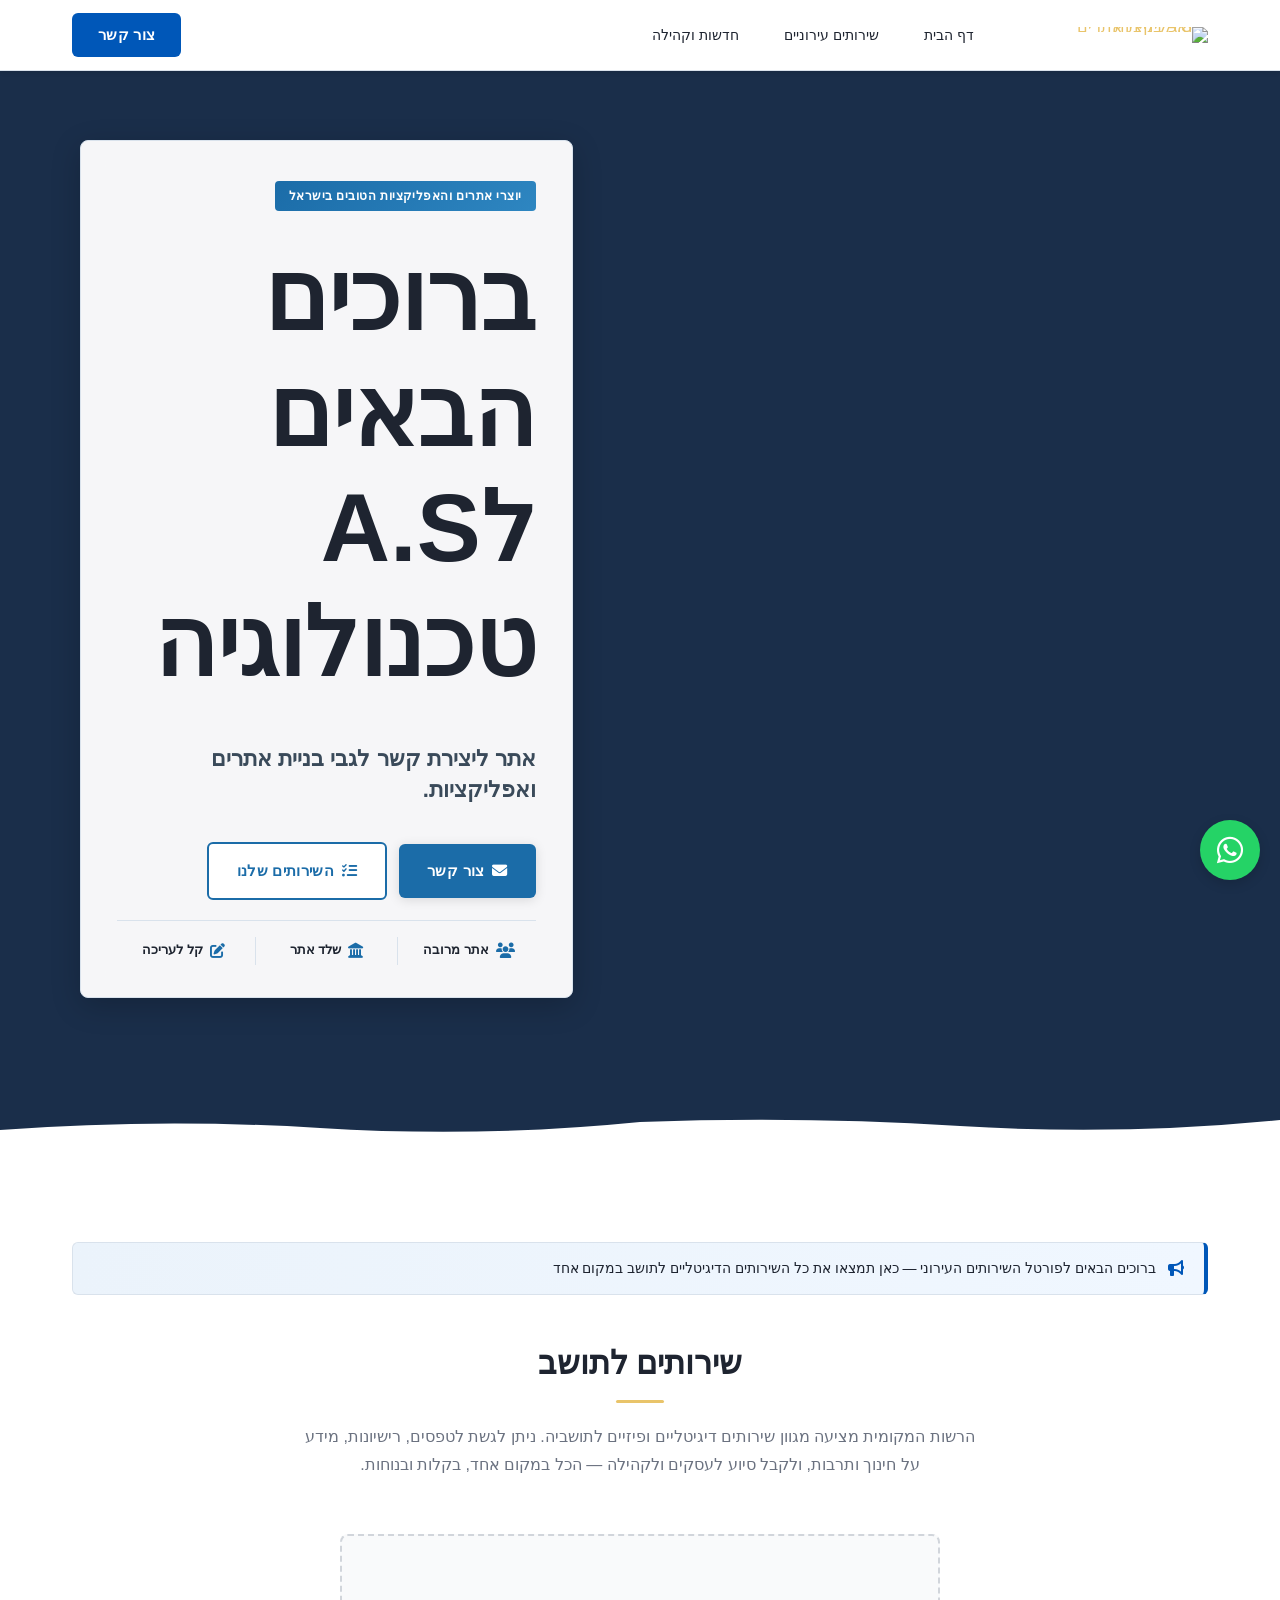
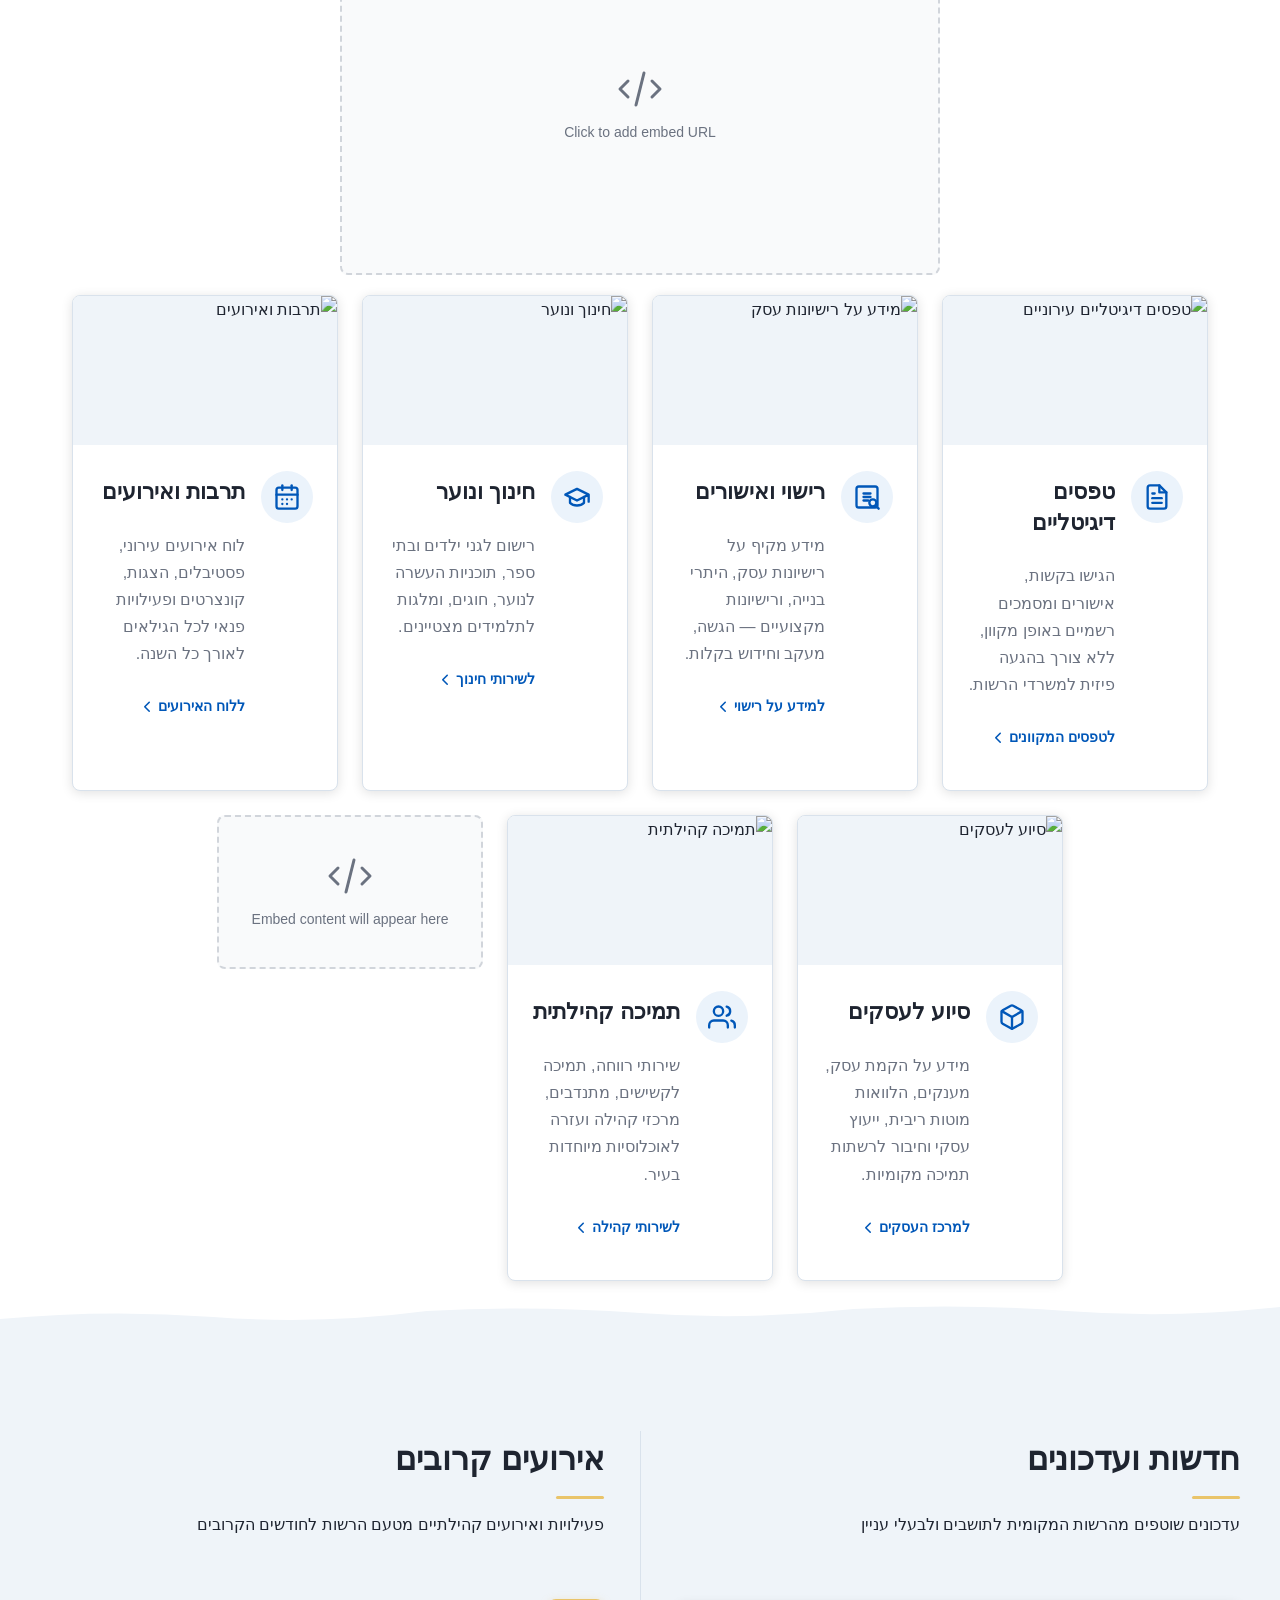
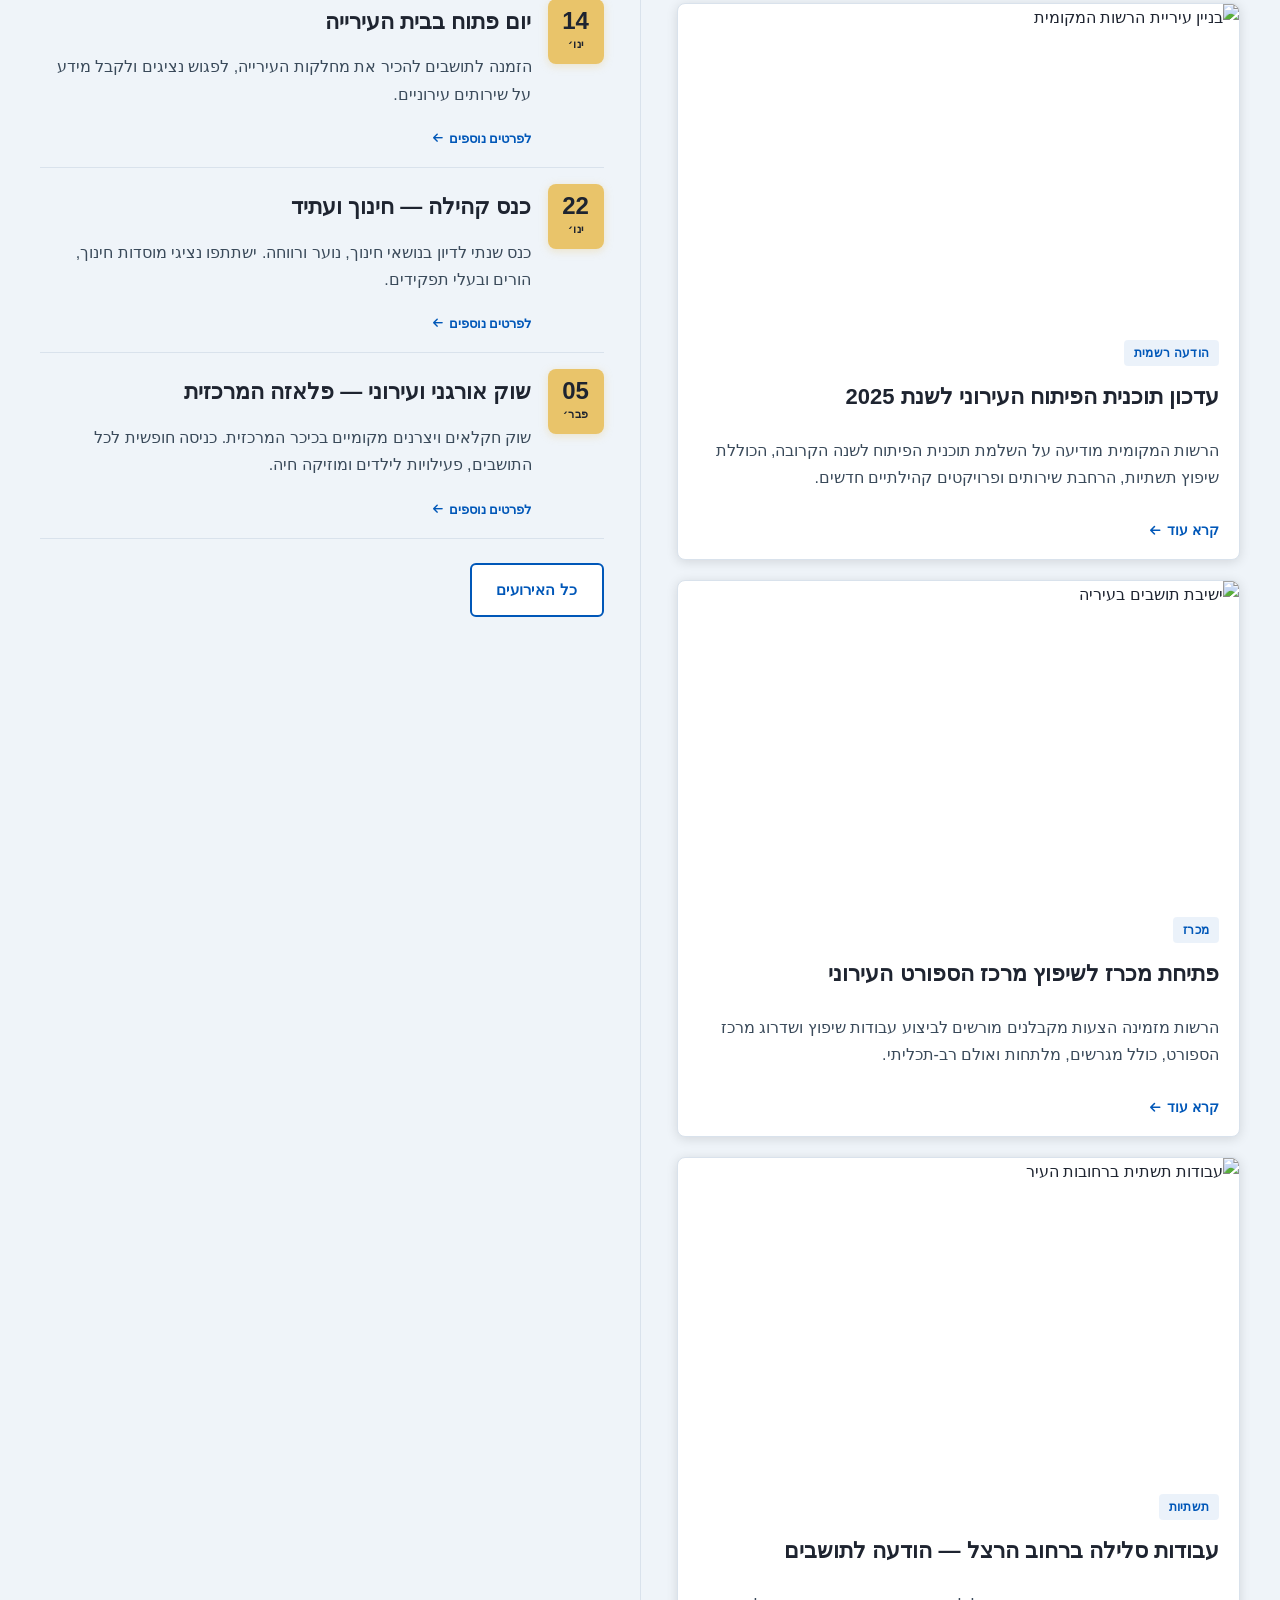
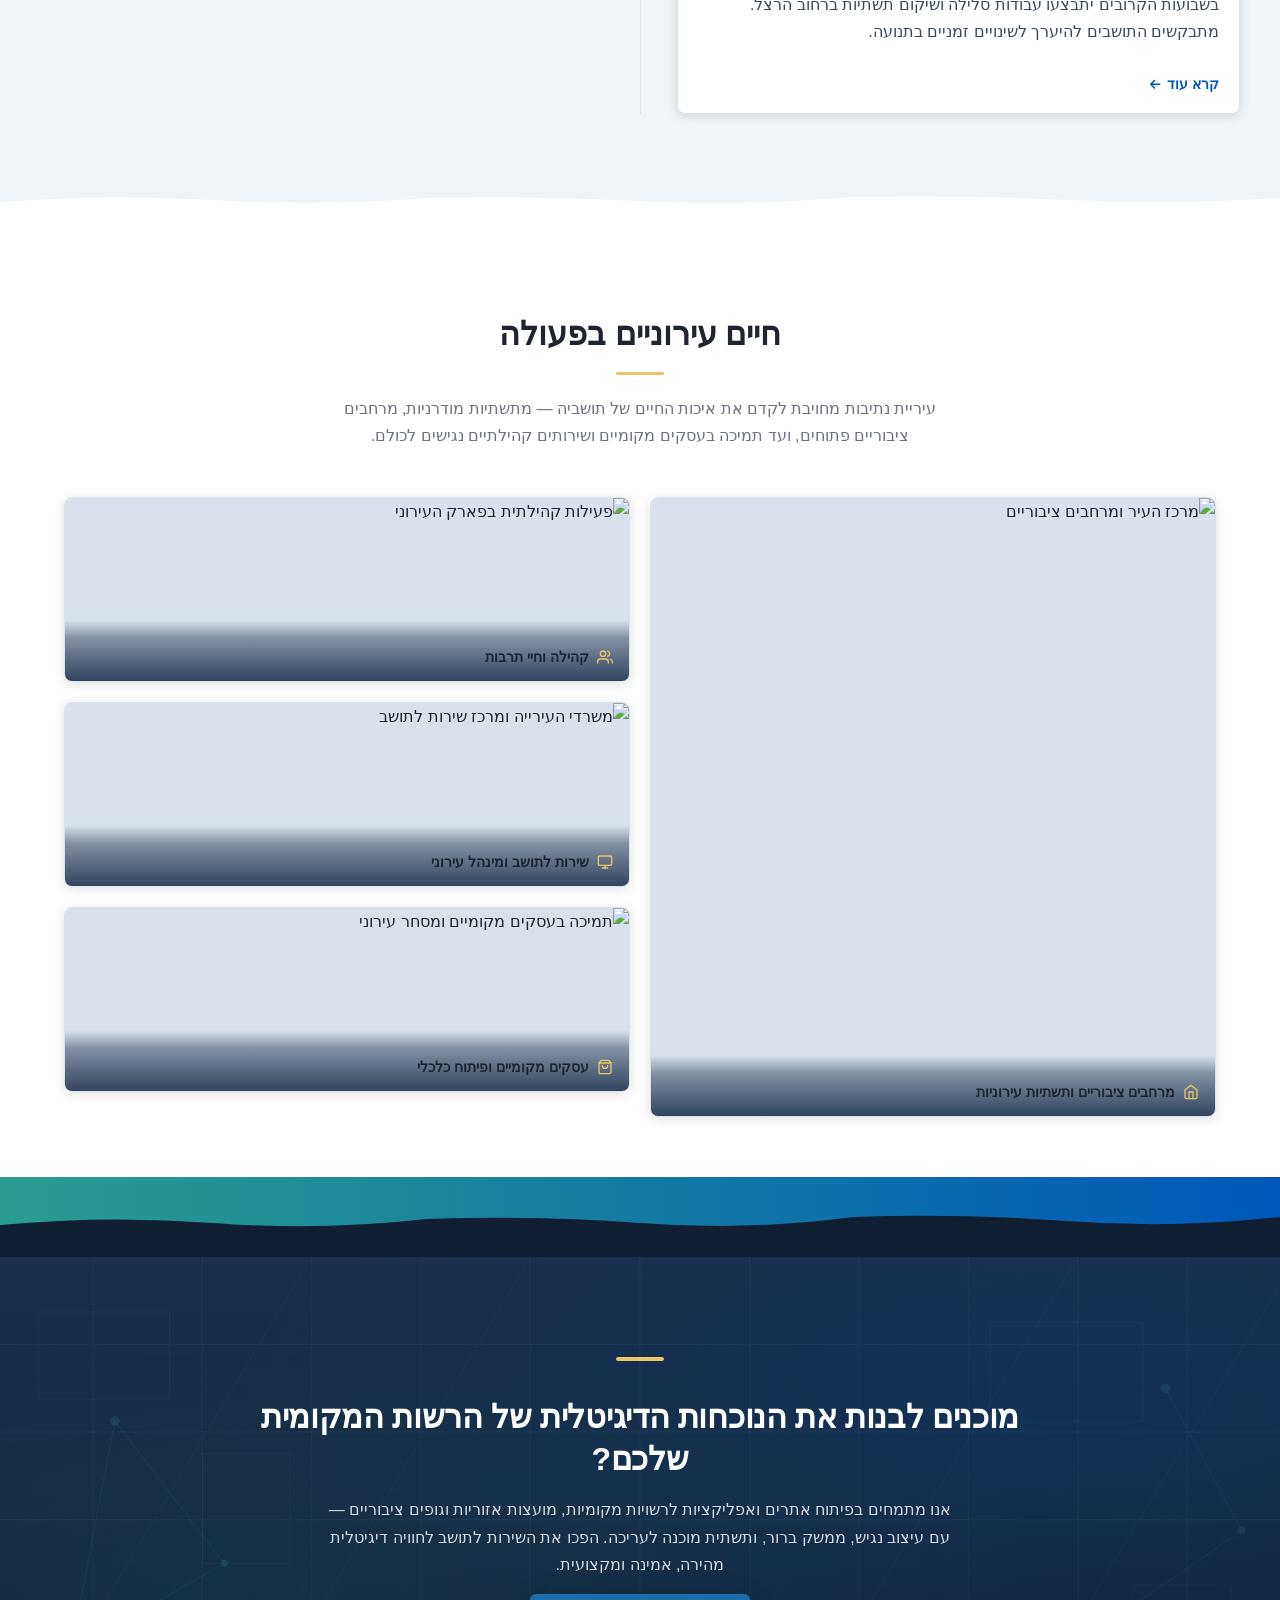
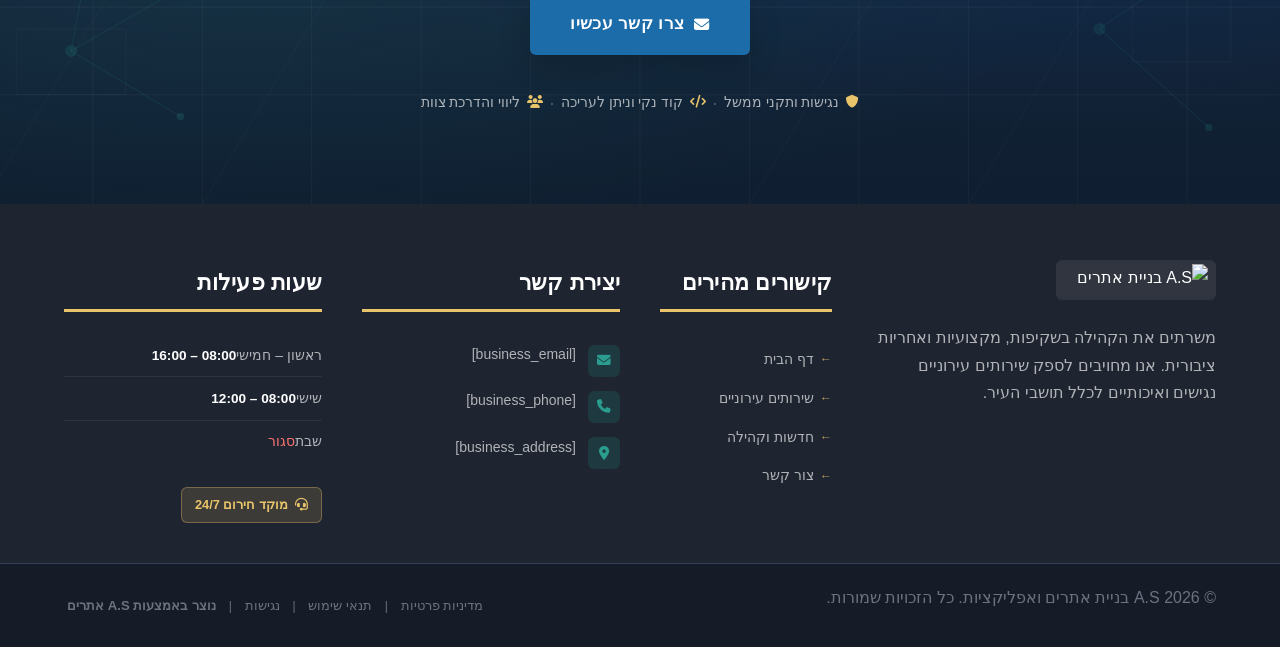
==== commit b69bf5fa: "Incremental sync: 1 page(s) — update_text" ====
--- a/index.html
+++ b/index.html
@@ -825,13 +825,13 @@
   <div class="index-hero-container">
     <article class="index-hero-card">
       <!-- Label badge -->
-      <div class="index-hero-badge">ממשל מקומי · תבנית HTML</div>
+      <div class="index-hero-badge" style="">יוצרי אתרים והאפליקציות הטובים בישראל</div>
 
       <!-- Main heading -->
       <h1 class="index-hero-h1" style="">ברוכים הבאים<br>לA.S טכנולוגיה</h1>
 
       <!-- Subtitle -->
-      <h3 class="index-hero-subtitle">תבנית אתר עירוני מוכנה לעריכה — בנויה בHTML נקי, בעברית מלאה, עם מבנה רשמי ומודרני שמתאים לכל רשות מקומית.</h3>
+      <h3 class="index-hero-subtitle" style="">אתר ליצירת קשר לגבי בניית אתרים ואפליקציות.</h3>
 
       <!-- CTA Buttons -->
       <div class="index-hero-cta-group">
@@ -847,14 +847,14 @@
 
       <!-- Trust strip -->
       <div class="index-hero-trust-strip">
-        <div class="index-hero-trust-item">
-          <i class="fa-solid fa-users" aria-hidden="true" data-element-type="icon" data-element-id="icon-1778759448106-k7s94shfa" data-icon-type="fontawesome"></i>
-          <span>שירות לתושב</span>
+        <div class="index-hero-trust-item" style="">
+          <i class="fa-solid fa-users" aria-hidden="true" data-element-type="icon" data-element-id="icon-1778759448106-k7s94shfa" data-icon-type="fontawesome" style="cursor: pointer;"></i>
+          <span style="">אתר מרובה</span>
         </div>
         <div class="index-hero-trust-divider" aria-hidden="true"></div>
-        <div class="index-hero-trust-item">
-          <i class="fa-solid fa-landmark" aria-hidden="true" data-element-type="icon" data-element-id="icon-1778759448106-6sdzuwm5c" data-icon-type="fontawesome"></i>
-          <span>מבנה רשמי</span>
+        <div class="index-hero-trust-item" style="">
+          <i class="fa-solid fa-landmark" aria-hidden="true" data-element-type="icon" data-element-id="icon-1778759448106-6sdzuwm5c" data-icon-type="fontawesome" style="cursor: pointer;"></i>
+          <span>שלד אתר</span>
         </div>
         <div class="index-hero-trust-divider" aria-hidden="true"></div>
         <div class="index-hero-trust-item">
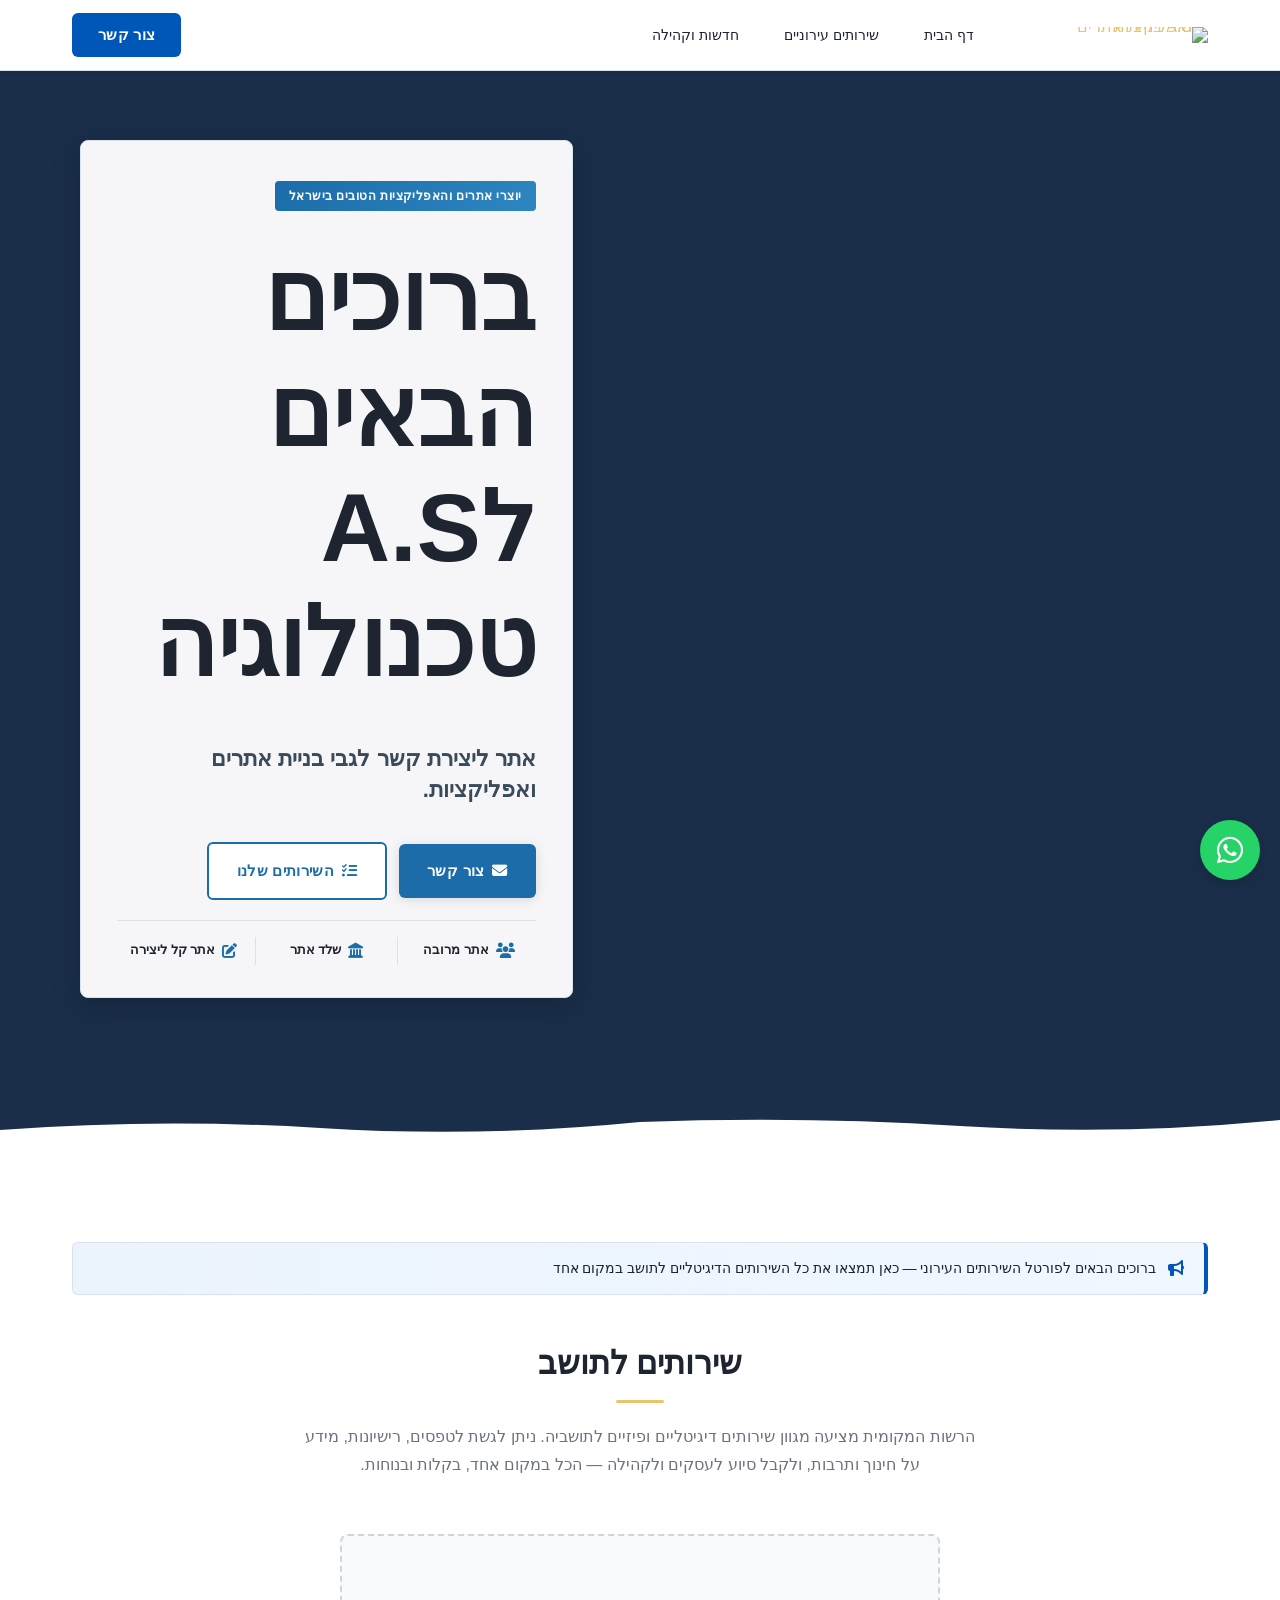
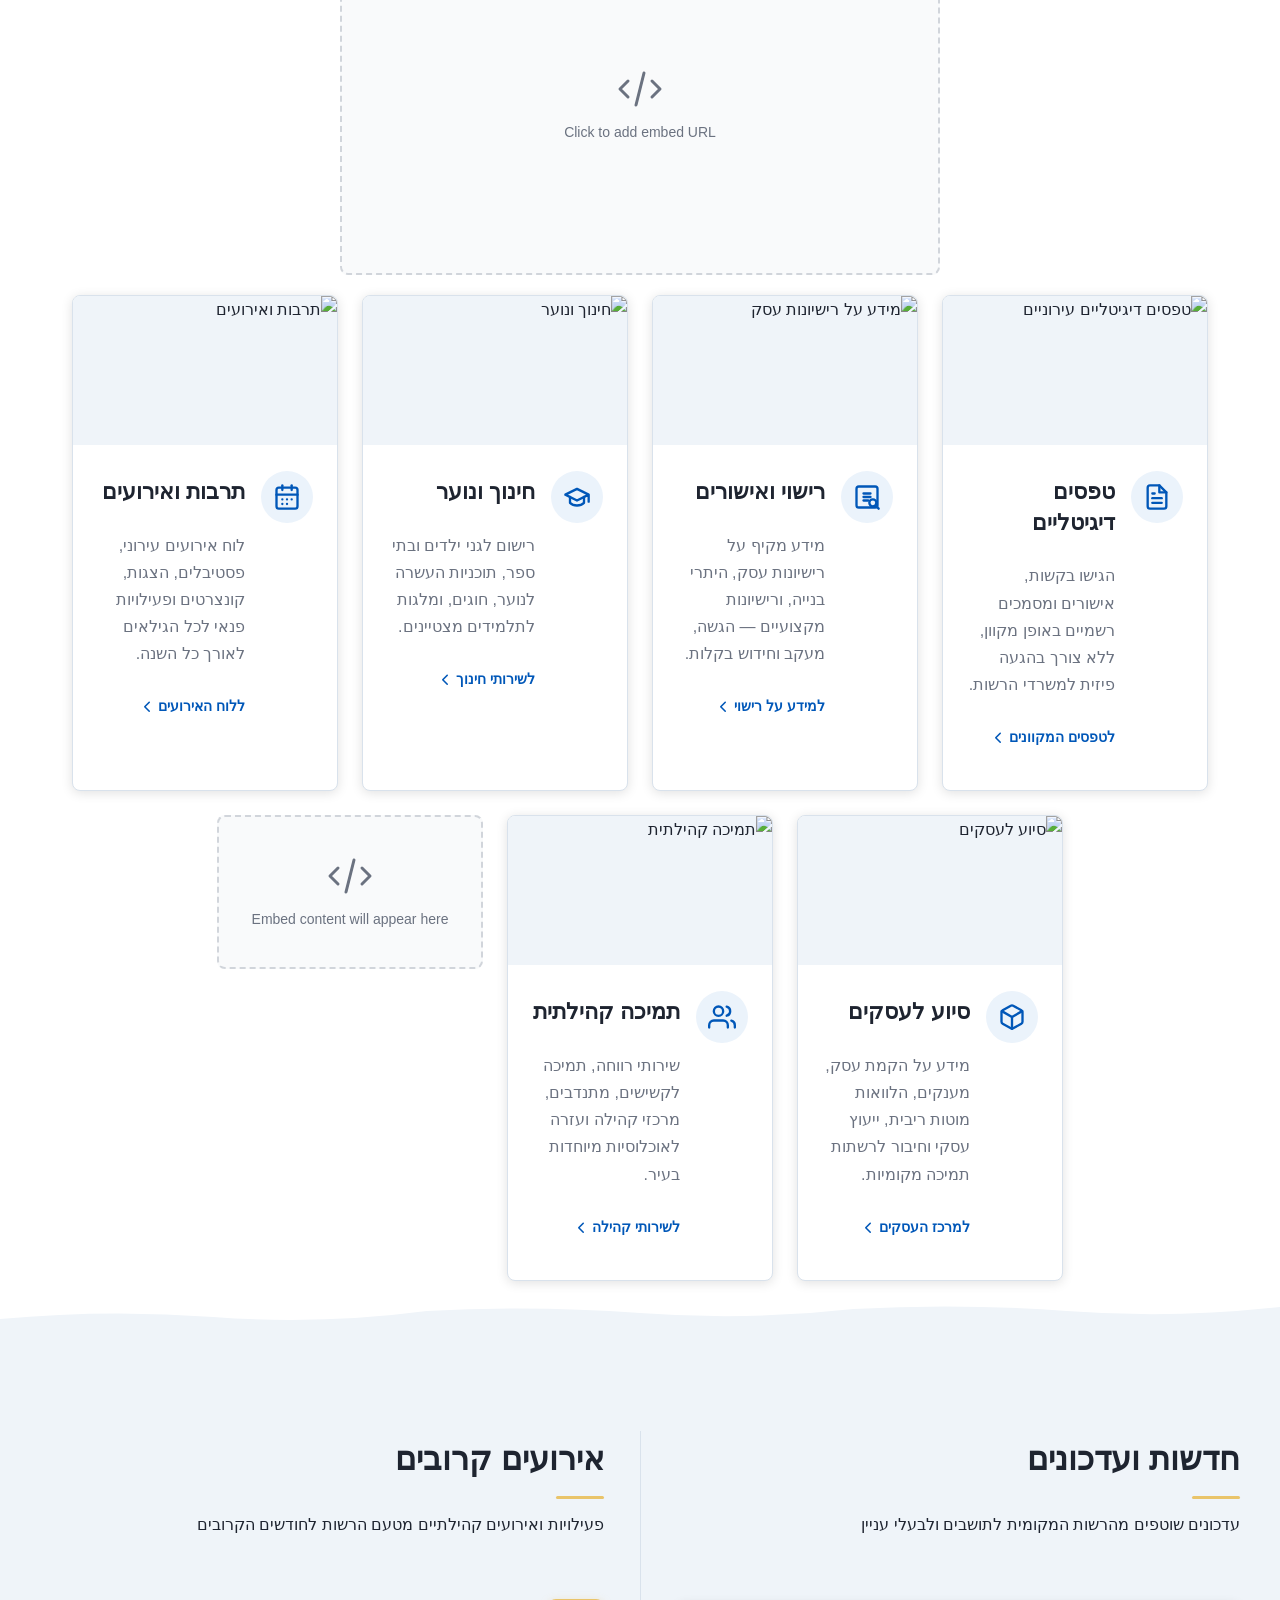
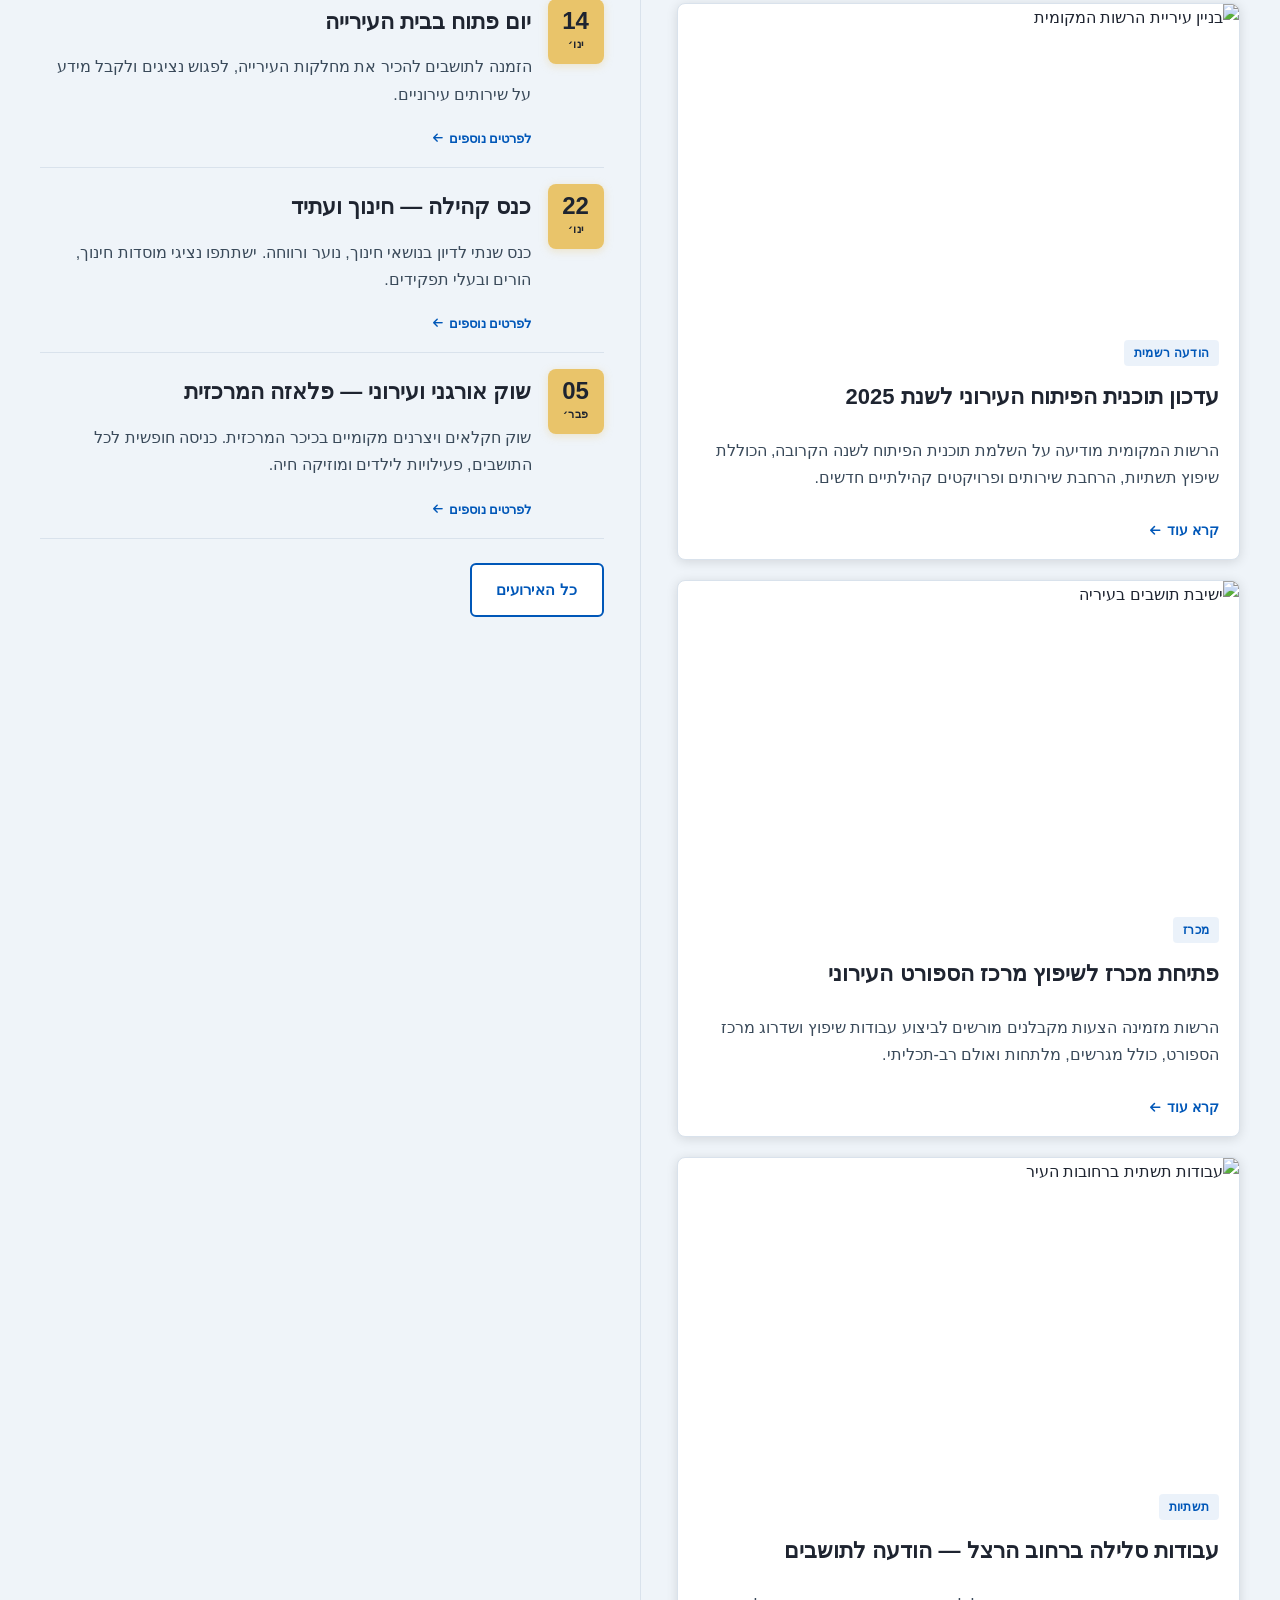
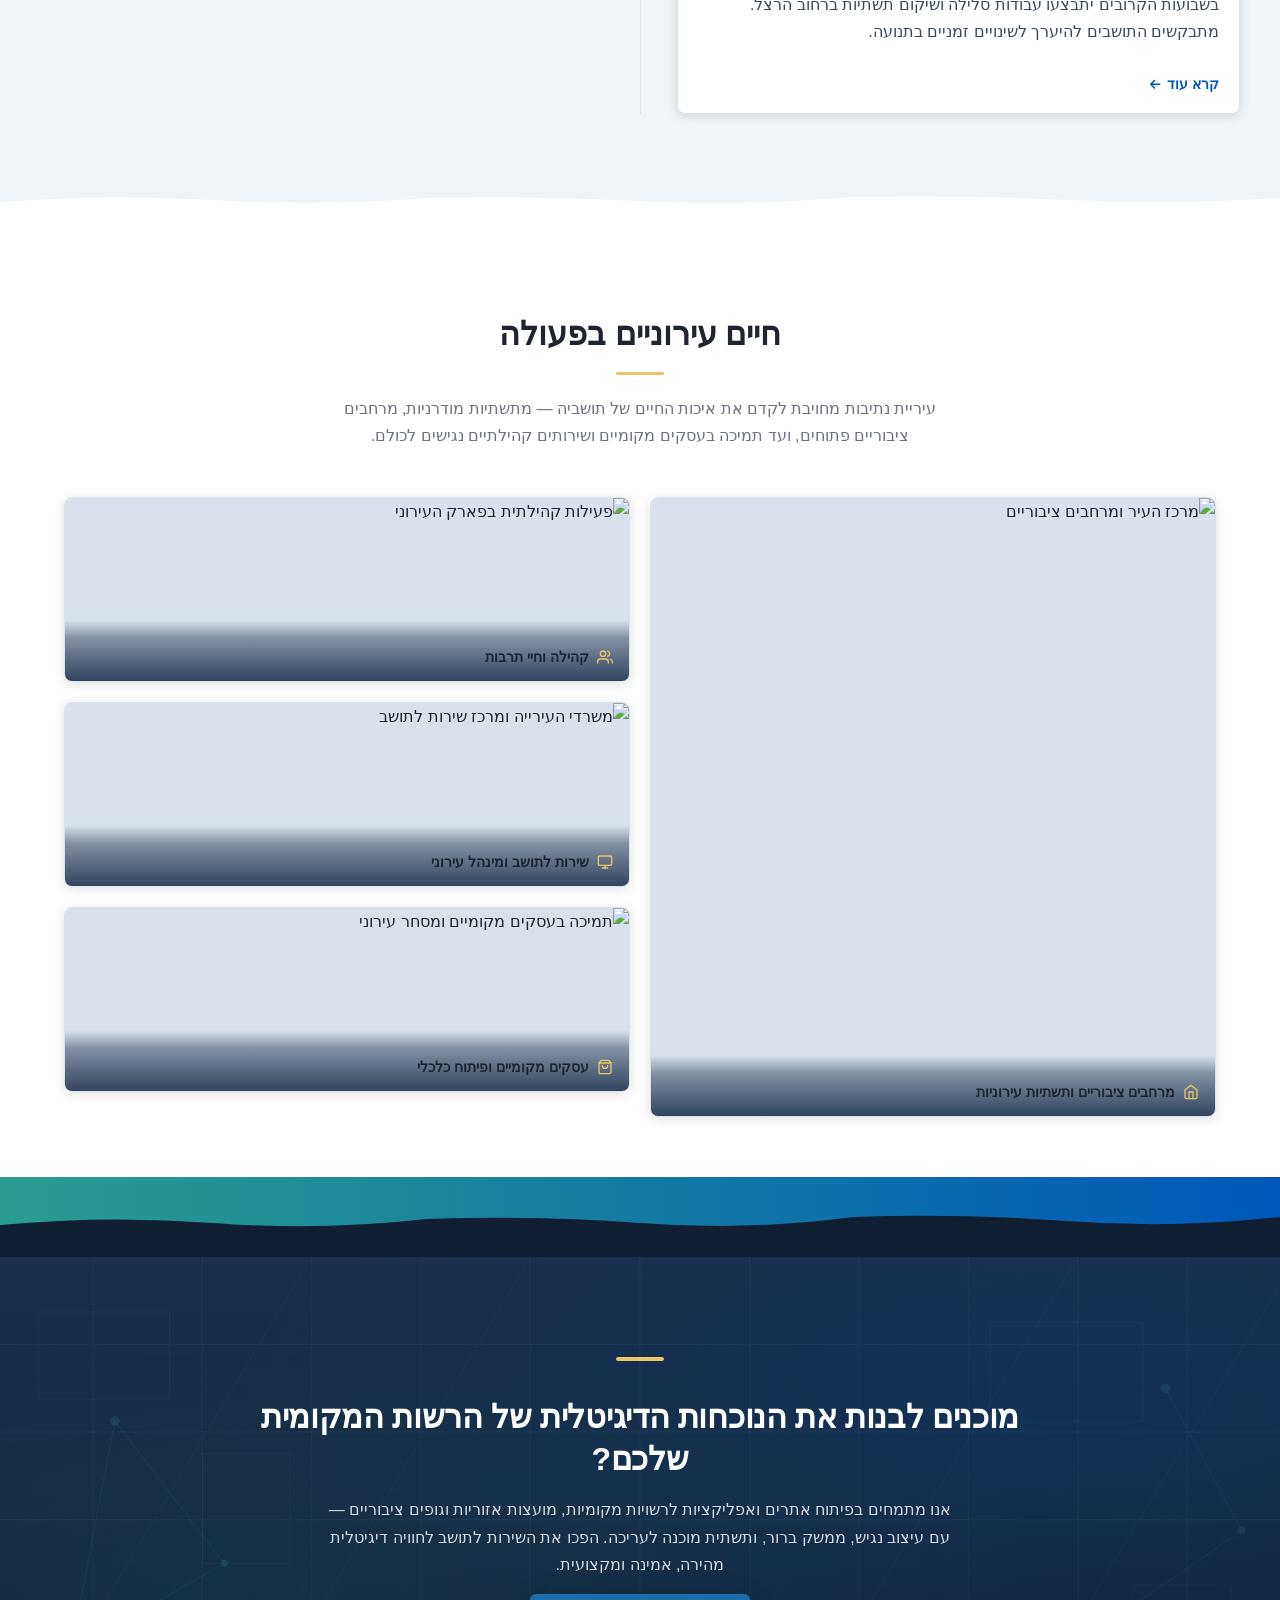
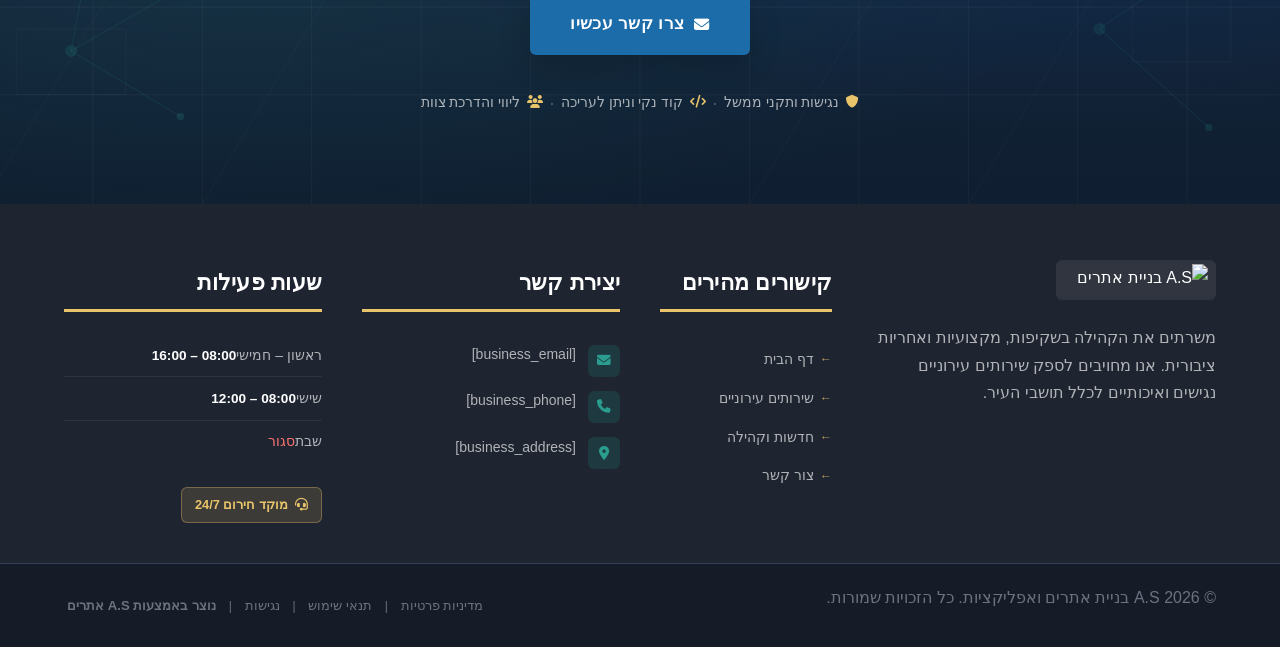
==== commit 675eb259: "Incremental sync: 1 page(s) — update_text" ====
--- a/index.html
+++ b/index.html
@@ -859,7 +859,7 @@
         <div class="index-hero-trust-divider" aria-hidden="true"></div>
         <div class="index-hero-trust-item">
           <i class="fa-solid fa-pen-to-square" aria-hidden="true" data-element-type="icon" data-element-id="icon-1778759448106-yp1uhcg1q" data-icon-type="fontawesome"></i>
-          <span>קל לעריכה</span>
+          <span style="">אתר קל ליצירה</span>
         </div>
       </div>
     </article>
